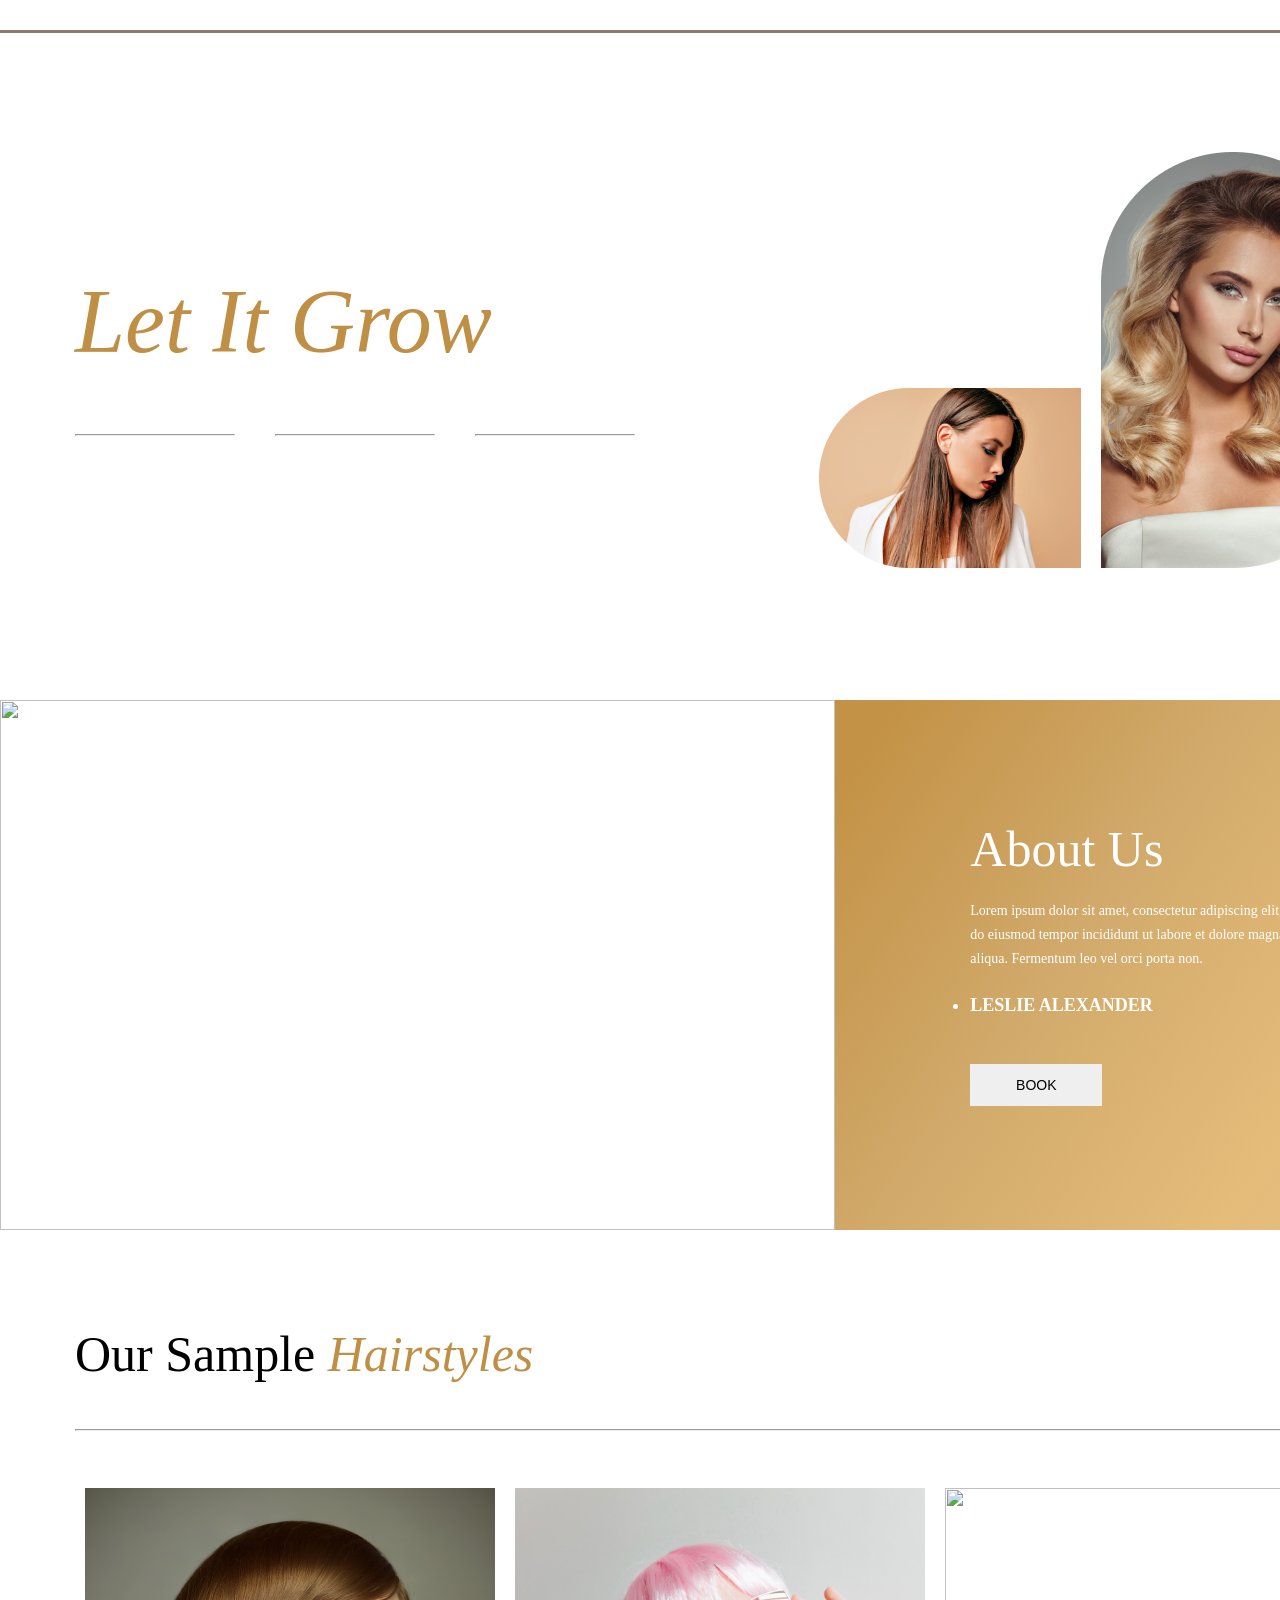
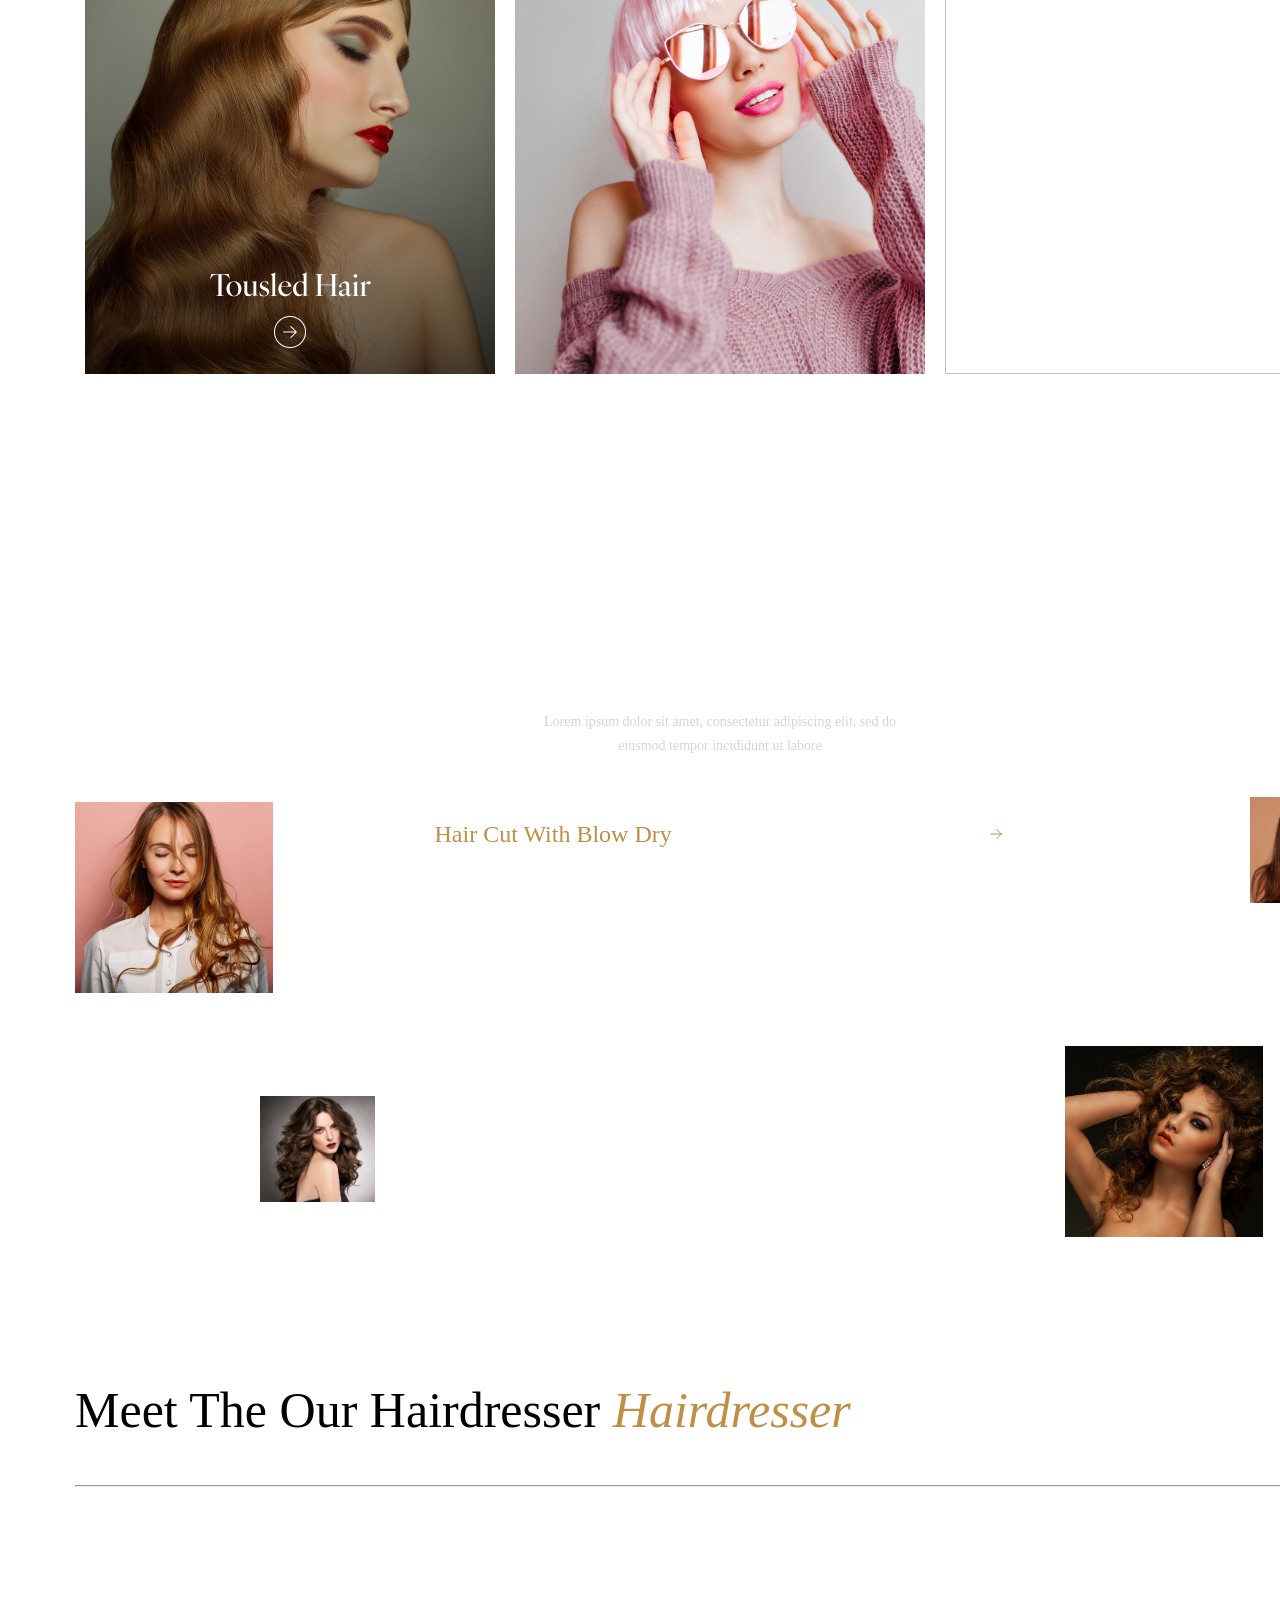
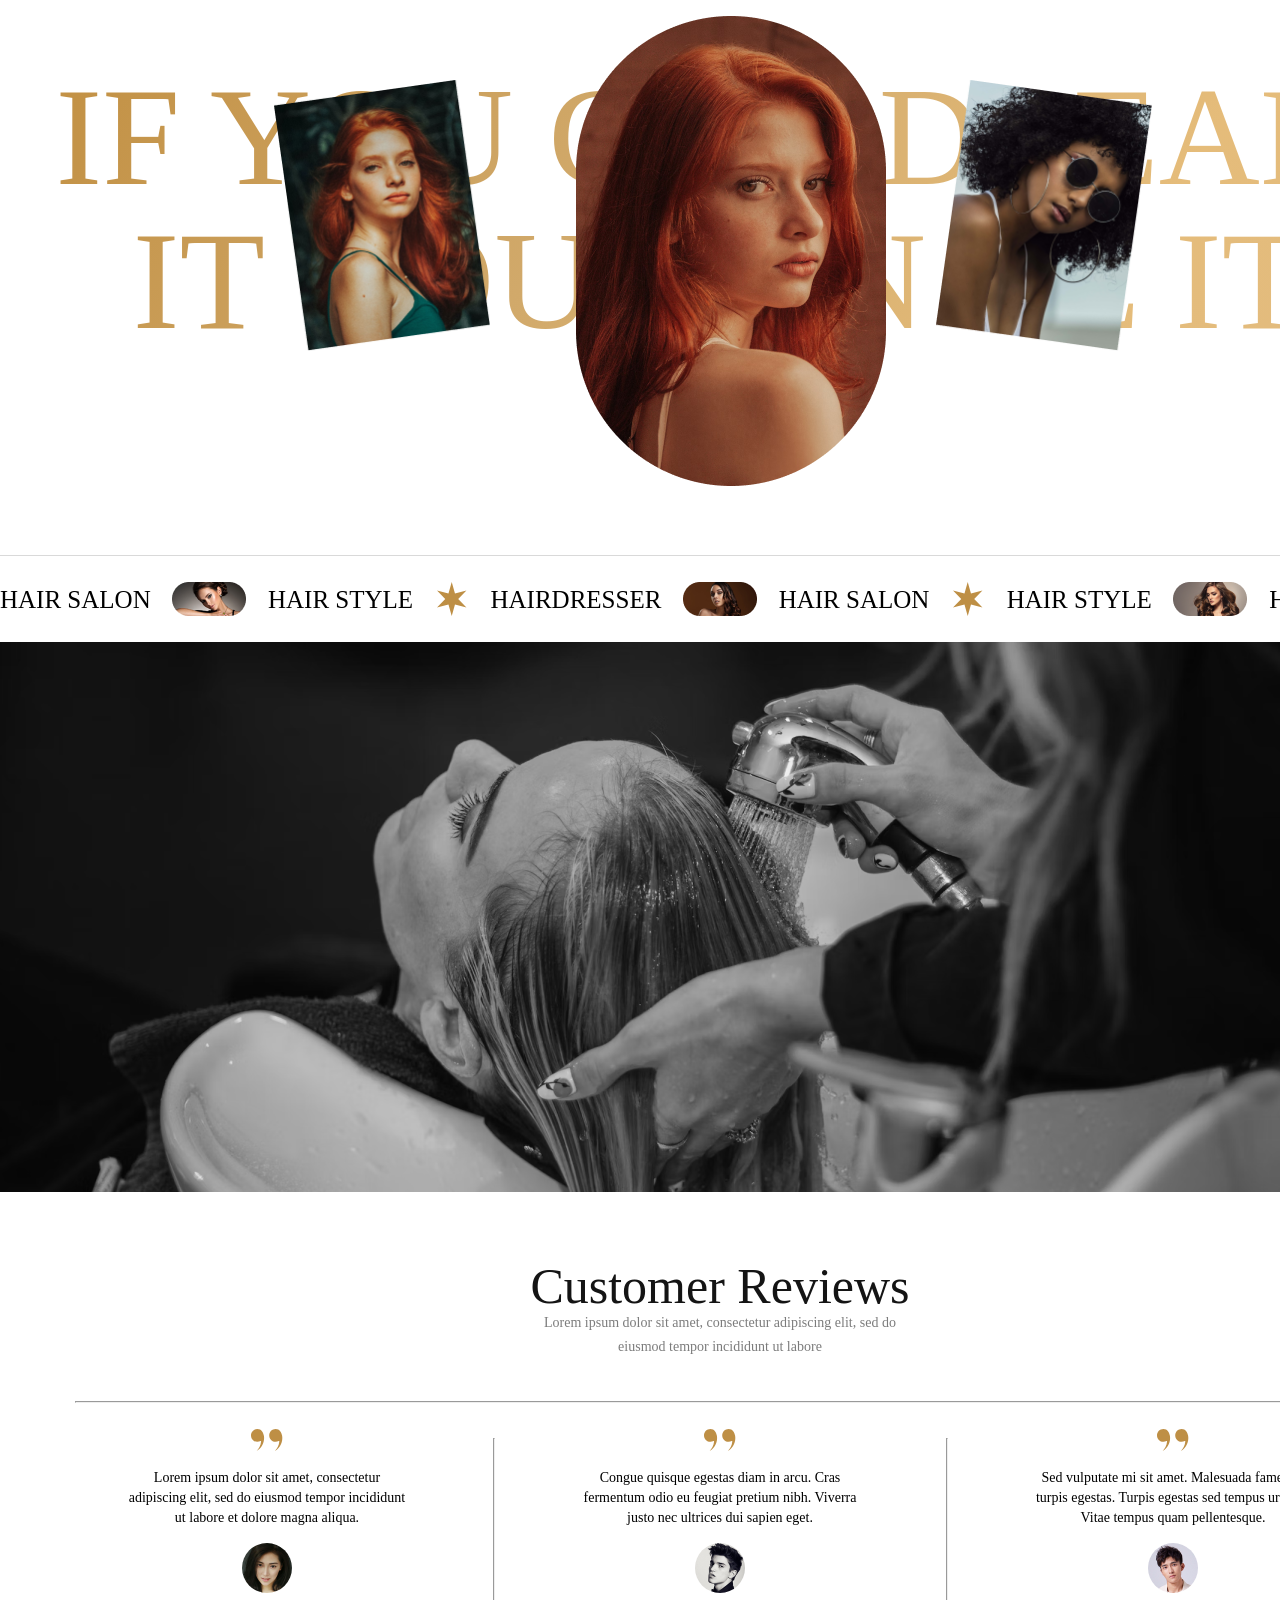
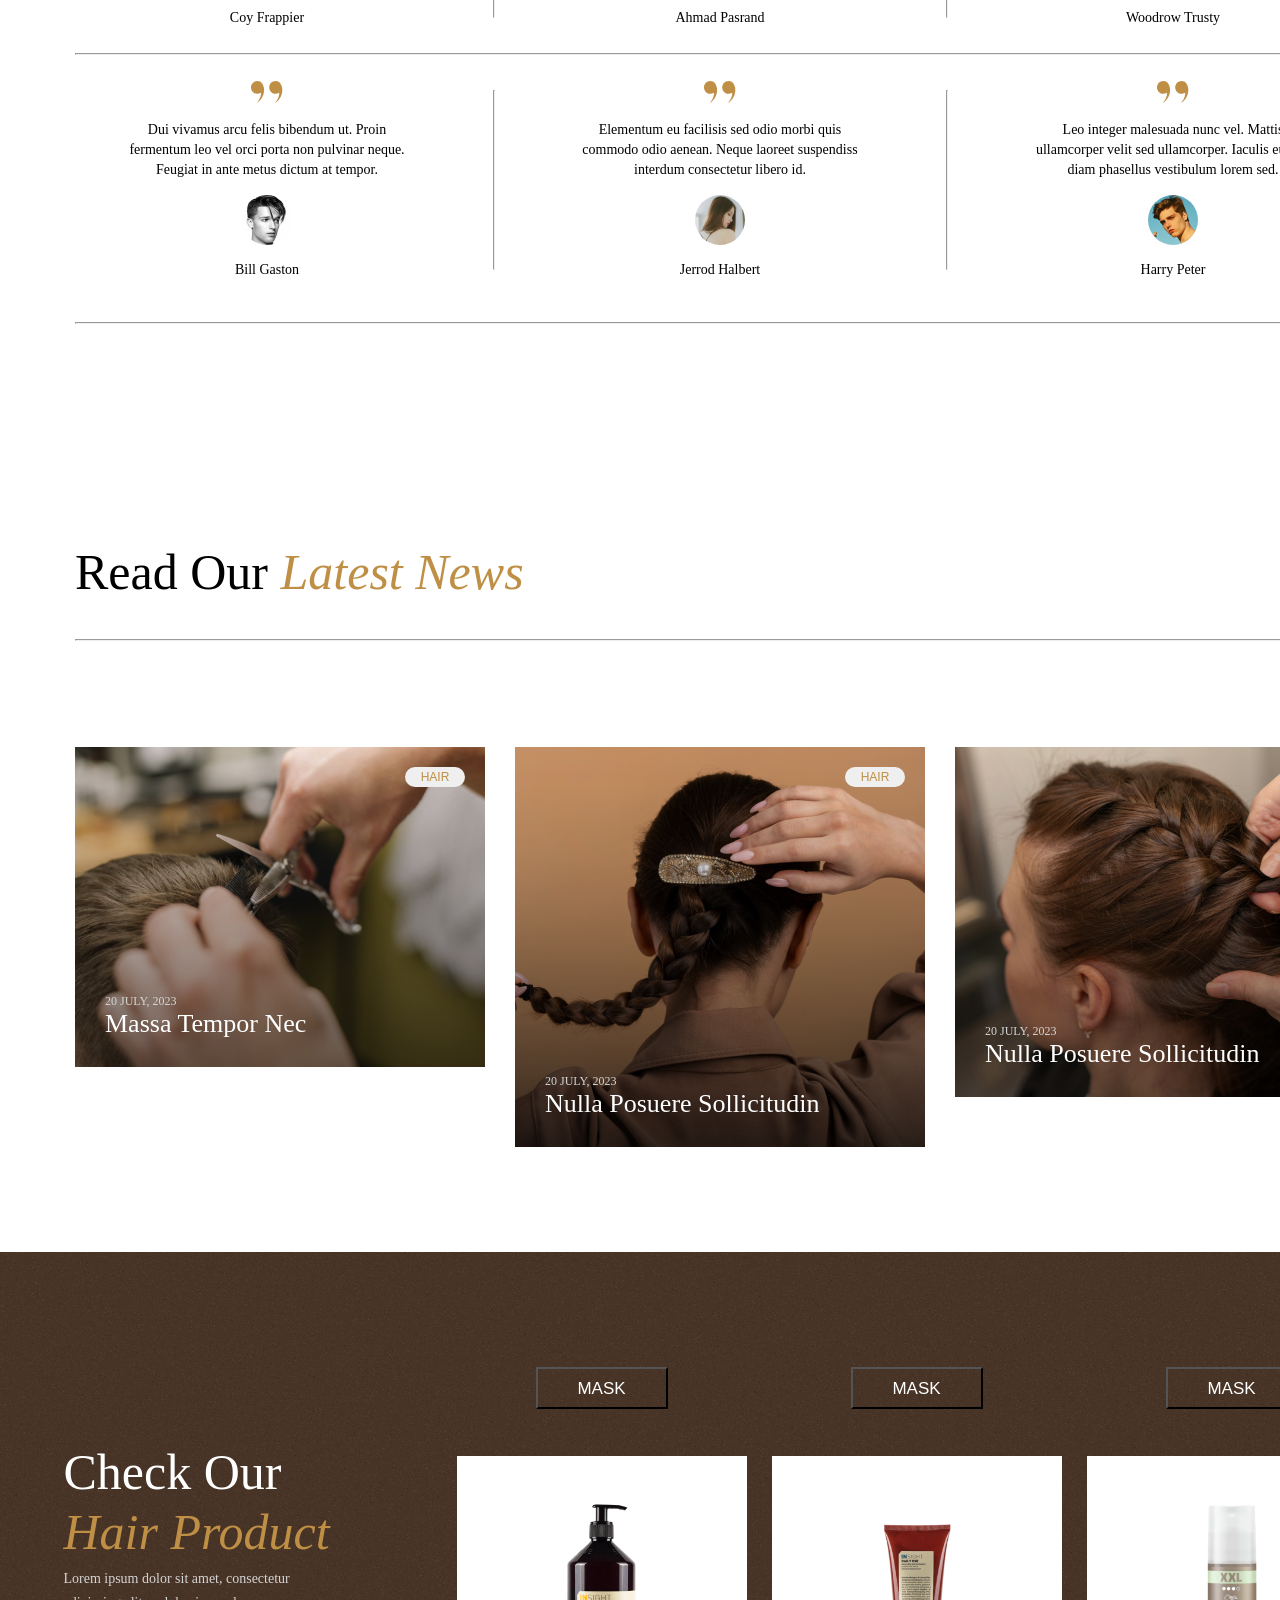
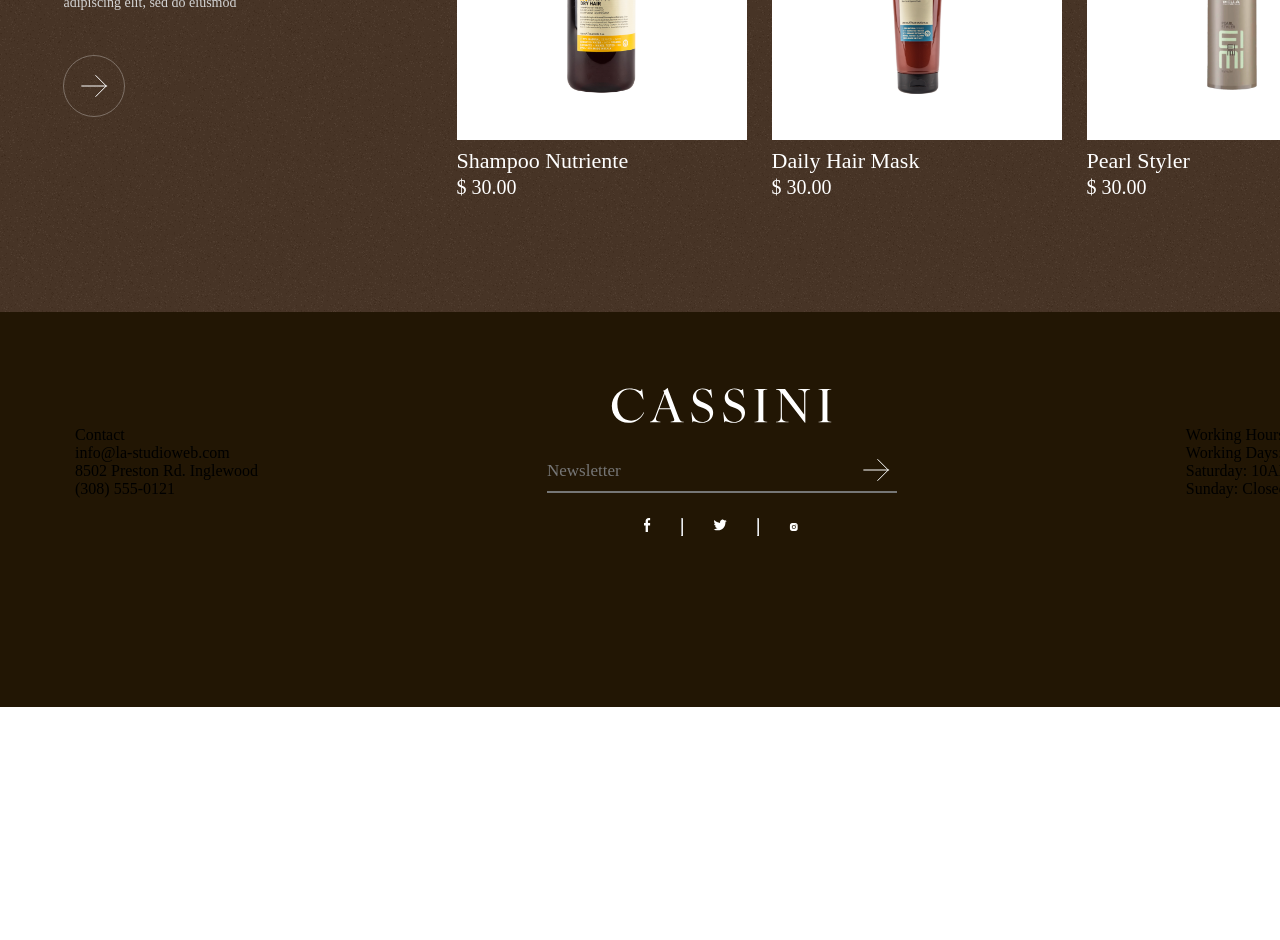
==== index.html @ d60ee18b "i add two block" ====
<!DOCTYPE html>
<html lang="en">
  <head>
    <meta charset="UTF-8" />
    <meta name="viewport" content="width=device-width, initial-scale=1.0" />
    <title>Document</title>
    <link rel="stylesheet" href="./index.css" />
  </head>
  <body>
    <div class="container">
      <nav>
        <div class="nav-1">
          <div class="nav-contact">
            <img src="./svg/fb.svg" alt="" />
            <img src="./svg/twiter.svg" alt="" />
            <img src="./svg/insta.svg" alt="" />
          </div>
          <div class="nav-gmail">
            <span>Info@la-studioweb.com</span>
            <span>8502 Preston Rd. Inglewood</span>
          </div>
        </div>
        <hr class="heder-hr" />
        <div class="nav-2">
          <div class="nav-2-text">
            <img src="./svg/cassini.svg" alt="" />
          </div>
          <div class="nav-a-teg-container">
            <div class="nav-a-teg">
              <a href="">Home</a>
              <a href="">pages</a>
              <a href="">service</a>
              <a href="">blog</a>
              <a href="">shop</a>
            </div>
            <div class="nav-svg">
              <img class="line" src="./svg/Rectangle 6.svg" alt="" />
              <img class="search" src="./svg/search.svg" alt="" />
              <img class="bag" src="./svg/bag.svg" alt="" />
              <img class="burger" src="./svg/burger.svg" alt="" />
            </div>
          </div>
        </div>
      </nav>
      <div class="main-container">
        <div class="main-container-content">
          <div class="main-container-text">
            <div class="main-text">
              <h1>The People Groomers</h1>
              <i>Let it grow</i>
            </div>
            <div class="main-text-hr">
              <div class="main-content">
                <span>People</span>
                <hr />
              </div>
              <div class="main-content">
                <span>Date</span>
                <hr />
              </div>
              <div class="main-content">
                <span>Hour</span>
                <hr />
              </div>
            </div>
            <div class="main-button">
              <button>book</button>
            </div>
          </div>
          <div class="main-container-img">
            <div class="main-img">
              <img src="./img/01.png" alt="" />
            </div>
            <div class="main-img-1">
              <img src="./img/02.png" alt="" />
            </div>
          </div>
        </div>
      </div>
      <main>
        <div class="main-1-container">
          <div class="main-1-img">
            <img src="./img/hair-salon.jpg" alt="" />
          </div>
          <div class="main-1-text-container">
            <div class="main-1-text">
            <div class="main-1-onlytext">
            <h2>about us</h2>
            <p>
              Lorem ipsum dolor sit amet, consectetur adipiscing elit, sed <br>
               do eiusmod tempor incididunt ut labore et dolore magna <br> 
               aliqua. Fermentum leo vel orci porta non.
            </p>
            <ul>
                <li>Leslie Alexander</li>
            </ul>
            </div>
            <div class="main-1-button">
                <button>book</button>
            </div>
            </div>
          </div>
        </div>
        <div class="main-2-container">
               <div class="heder-main2">
                <div class="main-2-text">
                 <h2>our sample <i>hairstyles</i></h2>
                </div>
                 <div class="border">
                    <img src="./svg/strelka.svg" alt="">
                 </div>
               </div>
               <div class="hr-main2">
               <hr>
               </div>
               <div class="img-main2-container">
                   <div class="img-main2-div">
                     <img src="./img/03.png" alt="">
                   </div>
                   <div class="img-main2-div">
                     <img src="./img/04.png" alt="">
                   </div>
                   <div class="img-main2-div">
                     <img src="./img/05.jpg" alt="">
                   </div>
               </div>
        </div>
        <div class="main-3-container">
               <div class="main-3-text">
                  <h2>haircut prices</h2>
                  <p>Lorem ipsum dolor sit amet, consectetur adipiscing elit, sed do <br>
                     eiusmod tempor incididunt ut labore</p>
               </div>
               <div class="main-3-content">
                    <div class="main-3-img">
                      <div class="img3-div-1">
                       <img src="./img/08.png" alt="">
                      </div>
                      <div class="img-3">
                        <div class="img3-div-2">
                          <img src="./img/09.jpg" alt="">
                        </div>
                        </div>
                      </div>
                    <div class="main-3-cardtext">
                           <div class="main-3-text-img">
                                <h2>hair cut with blow dry</h2>
                                <img src="./svg/Frame (1).svg" alt="">
                           </div>
                              <div class="main-3-text-svg">
                                <h2>Blow dry & curl</h2>
                                <span>$35</span>
                           </div>
                            <div class="main-3-text-svg">
                                <h2>Blow dry & curl</h2>
                                <span>$35</span>
                           </div>
                            <div class="main-3-text-svg">
                                <h2>Blow dry & curl</h2>
                                <span>$35</span>
                           </div>
                            <div class="main-3-text-svg">
                                <h2>Blow dry & curl</h2>
                                <span>$35</span>
                           </div>
                           
                    </div>
                      <div class="main-3-img main-3-img-content">
                        <div class="img-3">
                      <div class="img3-div-2">
                       <img src="./img/10.png" alt="">
                      </div>
                      </div>
                        <div class="img3-div-1 ">
                          <img src="./img/11.png" alt="">
                        </div>
                      </div>
               </div>
        </div>
         <div class="main-4-container">
          <div class="main-4-heder">
             <div class="heder-main2 heder-text-main4">
                <div class="main-2-text">
                 <h2>meet the our hairdresser <i>hairdresser</i></h2>
                </div>
                 <div class="border">
                    <img src="./svg/strelka.svg" alt="">
                 </div>
               </div>
               <div class="hr-main2">
               <hr>
               </div>
              </div>
               <div class="main-4-content">
                    <h2>If you can dream it you can be it</h2>
                    <div class="main-4-img">
                      <div class="main-4-img-1">
                         <img src="./img/12.png" alt="">
                      </div>
                      <div class="main-4-img-2">
                         <img src="./img/13.png" alt="">
                      </div>
                      <div class="main-4-img-3">
                          <img src="./img/14.png" alt="">
                      </div>
                    </div>
               </div>
         </div>
         <div class="main-5-container">
            <div class="main-5-content">
                <span>hair salon</span>
                 <img class="main-5-girl" src="./img/15.png" alt="">
                 <span>hair style</span>
                 <img class="main-5-star" src="./svg/Star 2.svg" alt="">
                 <span>hairdresser</span>
                 <img class="main-5-girl" src="./img/16.png" alt="">
                 <span>hair salon</span>
                 <img class="main-5-star" src="./svg/Star 2.svg" alt="">
                 <span>hair style</span>
                 <img class="main-5-girl" src="./img/17.png" alt="">
                 <span>hairdresser</span>
            </div>
            <div class="main-5-img">
              <img src="./img/video.png" alt="">
            </div>
         </div>
         <div class="main-6-container">
             <div class="main-6-content">
              <div class="main-6-text">
                      <h2>customer reviews</h2>
                      <p>Lorem ipsum dolor sit amet, consectetur adipiscing elit, sed do <br>
                         eiusmod tempor incididunt ut labore</p>
                    </div>
                    <div class="main-6-card">
                       <hr class="card-hr">
                      <div class="card-1">
                        <div class="card">
                           <img class="kavichki" src="./svg/kavichki.svg" alt="">
                           <p>Lorem ipsum dolor sit amet, consectetur <br>
                             adipiscing elit, sed do eiusmod tempor incididunt <br>
                              ut labore et dolore magna aliqua.</p>
                              <img class="avatar" src="./img/18.png" alt="">
                              <h2>Coy Frappier</h2>
                        </div>
                        <div class="hr-6">
                         <hr>
                        </div>
                            <div class="card">
                           <img class="kavichki" src="./svg/kavichki.svg" alt="">
                           <p>Congue quisque egestas diam in arcu. Cras <br>
                             fermentum odio eu feugiat pretium nibh. Viverra <br>
                              justo nec ultrices dui sapien eget.</p>
                              <img class="avatar" src="./img/19.png" alt="">
                              <h2>Ahmad Pasrand</h2>
                        </div>
                        <div class="hr-6">
                        <hr>
                      </div>
                       <div class="card">
                           <img class="kavichki" src="./svg/kavichki.svg" alt="">
                           <p>Sed vulputate mi sit amet. Malesuada fames ac <br>
                             turpis egestas. Turpis egestas sed tempus urna et. <br>
                              Vitae tempus quam pellentesque.</p>
                              <img class="avatar" src="./img/20.png" alt="">
                              <h2>Woodrow Trusty</h2>
                        </div>
                      </div>
                      <hr class="card-hr">
                      <div class="card-2">
                       <div class="card">
                           <img class="kavichki" src="./svg/kavichki.svg" alt="">
                           <p>Dui vivamus arcu felis bibendum ut. Proin <br>
                             fermentum leo vel orci porta non pulvinar neque. <br>
                              Feugiat in ante metus dictum at tempor.</p>
                              <img class="avatar" src="./img/21.png" alt="">
                              <h2>Bill Gaston</h2>
                        </div>
                        <div class="hr-6">
                        <hr>
                      </div>
                       <div class="card">
                           <img class="kavichki" src="./svg/kavichki.svg" alt="">
                           <p>Elementum eu facilisis sed odio morbi quis <br>
                             commodo odio aenean. Neque laoreet suspendiss <br>
                              interdum consectetur libero id.</p>
                              <img class="avatar" src="./img/22.png" alt="">
                              <h2>Jerrod Halbert</h2>
                        </div>
                        <div class="hr-6">
                        <hr>
                      </div>
                       <div class="card">
                           <img class="kavichki" src="./svg/kavichki.svg" alt="">
                           <p>Leo integer malesuada nunc vel. Mattis <br>
                             ullamcorper velit sed ullamcorper. Iaculis eu non <br>
                              diam phasellus vestibulum lorem sed.</p>
                              <img class="avatar" src="./img/23.png" alt="">
                              <h2>Harry Peter</h2>
                        </div>
                      </div>
                    </div>
                      <hr class="card-hr">
             </div>
         </div>
         <div class="main-7-container">
             <div class="heder-main2 heder-text-main4">
                <div class="main-2-text">
                 <h2>Read Our <i>Latest News</i></h2>
                </div>
                 <div class="border">
                    <img src="./svg/strelka.svg" alt="">
                 </div>
               </div>
               <div class="hr-main2">
               <hr>
               </div>
               <div class="main-7-content">
               <div class="img-7-container">
                  <div class="main-7-img-1">
                     <img class="img-7-absolute" src="./img/Mask group.png" alt="">
                     <span class="span-7-absolute">20 July, 2023</span>
                     <h2 class="h2-7-absolute">Massa tempor nec</h2>
                     <button class="btn-7-absolute">hair</button>
                  </div>
                  <div class="main-7-img-2">
                      <img class="img-7-absolute" src="./img/Mask group 2.png" alt="">
                     <span class="span-7-absolute">20 July, 2023</span>
                     <h2 class="h2-7-absolute">nulla posuere sollicitudin</h2>
                     <button class="btn-7-absolute">hair</button>
                  </div>
                  <div class="main-7-img-3">
                      <img class="img-7-absolute" src="./img/Mask group 3.png" alt="">
                     <span class="span-7-absolute">20 July, 2023</span>
                     <h2 class="h2-7-absolute">nulla posuere sollicitudin</h2>
                     <button class="btn-7-absolute">hair</button>
                  </div>
               </div>
               </div>
         </div>
           <div class="main-8-container">
            <div class="text-container">
                 <div class="main-text-8">
                  <h2>check our</h2>
                  <i>hair product</i>
                  <p>Lorem ipsum dolor sit amet, consectetur <br>
                     adipiscing elit, sed do eiusmod</p>
                 </div>
                 <div class="main-8-svg">
                        <img src="./svg/whitw-strelochka.svg" alt="">
                     </div>
                  </div>
                 <div class="main-card-8">
                        <div class="card-8">
                          <div class="main-8-button">
                              <button>Mask</button>
                            </div>
                              <div class="img-container-8">
                                   <div class="img-main-content-1">
                                       <img src="./img/banchka-1.png" alt="">
                                   </div>
                              </div>
                              <div class="card-text-8">
                                <h2>shampoo nutriente</h2>
                                <span>$ 30.00</span>
                              </div>
                        </div>
                          <div class="card-8">
                            <div class="main-8-button">
                              <button>Mask</button>
                            </div>
                              <div class="img-container-8">
                                   <div class="img-main-content-2">
                                       <img src="./img/banchka-2.png" alt="">
                                   </div>
                              </div>
                              <div class="card-text-8">
                                <h2>Daily Hair Mask</h2>
                                <span>$ 30.00</span>
                              </div>
                        </div>
                          <div class="card-8">
                            <div class="main-8-button">
                              <button>Mask</button>
                            </div>
                              <div class="img-container-8">
                                   <div class="img-main-content-3">
                                       <img src="./img/banchka-3.png" alt="">
                                   </div>
                              </div>
                              <div class="card-text-8">
                                <h2>pearl styler</h2>
                                <span>$ 30.00</span>
                              </div>
                        </div>
                 </div>
           </div>
      </main>
      <footer>
          <div class="footer-content">
                <div class="footer-content-1">
                   <span>Contact</span>
                   <span>info@la-studioweb.com</span>
                   <span>8502 Preston Rd. Inglewood</span>
                   <span>(308) 555-0121</span>
                </div>
                <div class="footer-content-2">

                  <div class="footer-cassini">
                    <img src="./svg/cassini.svg" alt="">
                  </div>

                  <div class="newsletter-conteiner">
                    <span>newsletter</span>
                    <img src="./svg/whitw-strelochka.svg" alt="">
                  </div>

                  <div class="footer-icno">
                      <div class="footer-fb">
                        <img src="./svg/fb.svg" alt="">
                      </div>
                         <hr>
                      <div class="footer-twiter">
                         <img src="./svg/twiter.svg" alt="">
                      </div>
                         <hr>
                      <div class="footer-insta">
                        <img src="./svg/insta.svg" alt="">
                      </div>
                  </div>
                  
                </div>
                <div class="footer-content-3">
                   <span>Working Hours</span>
                   <span>Working Days: 9AM - 9PM</span>
                   <span>Saturday: 10AM - 8PM</span>
                   <span>Sunday: Closed</span>
                </div>
          </div>
      </footer>
    </div>
  </body>
</html>
---- index.css ----
* {
  margin: 0;
  padding: 0;
  box-sizing: border-box;
}

.container {
  width: 1440px;
  height: 7340px;
  margin: 0 auto;
  display: flex;
  flex-direction: column;
  align-items: center;
}

nav {
  position: fixed;
  width: 1440px;
  height: 130px;
}

.nav-1 {
  width: 1290px;
  height: 30px;
  display: flex;
  justify-content: space-between;
  align-items: center;
  margin: 0 auto;
}

.nav-contact {
  width: 15px;
  height: 15px;
  display: flex;
  gap: 20px;
}

.nav-contact img {
  width: 100%;
  height: 100%;
}

.heder-hr {
  width: 1440px;
  height: 3px;
  background-color: #8a7c70;
  border: none;
}

.nav-gmail {
  display: flex;
  gap: 15px;
}

.nav-gmail span {
  font-weight: 400;
  font-size: 10px;
  leading-trim: NONE;
  line-height: 100%;
  letter-spacing: 0px;
  text-align: center;
  text-transform: capitalize;
  color: #ffffff;
}

.nav-2 {
  width: 1290px;
  height: 100px;
  margin: 0 auto;
  display: flex;
  justify-content: space-between;
  align-items: center;
}

.nav-svg {
  display: flex;
  align-items: center;
  gap: 20px;
}

.line {
  width: 1px;
  height: 58px;
}

.search,
.bag {
  width: 22px;
  height: 22px;
}

.burger {
  width: 44px;
  height: 12px;
}

.nav-a-teg {
  display: flex;
  gap: 40px;
}

.nav-a-teg-container {
  width: 500px;
  display: flex;
  align-items: center;
  gap: 20px;
}

.nav-2-text {
  width: 152px;
  height: 24px;
}

.nav-2-text img {
  width: 100%;
  height: 100%;
}

.nav-a-teg a {
  font-weight: 400;
  font-size: 14px;
  line-height: 100%;
  letter-spacing: 0px;
  text-align: center;
  text-transform: capitalize;
  text-decoration: none;
  color: white;
}

.main-text-hr {
  display: flex;
  width: 560px;
  justify-content: space-between;
}

.main-container {
  width: 1440px;
  height: 700px;
  background-image: url(/img/fon.png);
  background-size: cover;
  background-position: center;
  background-repeat: no-repeat;
  display: flex;
  justify-content: center;
  align-items: center;
}

.main-container-content {
  width: 1290px;
  margin-top: 20px;
  display: flex;
  align-items: center;
  justify-content: space-between;
}

h1 {
  font-weight: 500;
  font-style: Medium;
  font-size: 60px;
  leading-trim: NONE;
  line-height: 100%;
  letter-spacing: 0px;
  text-transform: capitalize;
  color: white;
}

.main-text i {
  font-weight: 500;
  font-style: Medium Italic;
  font-size: 90px;
  leading-trim: NONE;
  line-height: 100%;
  letter-spacing: 0px;
  text-transform: capitalize;
  color: #be8f45;
}

.main-content {
  display: flex;
  flex-direction: column;
  gap: 15px;
}

.main-content span {
  font-weight: 400;
  font-size: 12px;
  leading-trim: NONE;
  line-height: 100%;
  letter-spacing: 0px;
  text-transform: capitalize;
  color: white;
}

.main-content hr {
  width: 160px;
  height: 1px;
}

.main-container-text {
  width: 560px;
  height: 322px;
  display: flex;
  flex-direction: column;
  justify-content: center;
  gap: 40px;
}

.main-text {
  display: flex;
  flex-direction: column;
  gap: 15px;
}

.main-container-img {
  width: 546px;
  height: 416px;
}

.main-button button {
  border: none;
  width: 132px;
  height: 42px;
  font-weight: 400;
  font-size: 14px;
  leading-trim: NONE;
  line-height: 100%;
  letter-spacing: 0px;
  text-align: center;
  text-transform: uppercase;
  border: 1px solid white;
  background-color: transparent;
  color: white;
}

.main-container-img {
  width: 546px;
  height: 416px;
  display: flex;
  align-items: flex-end;
  gap: 20px;
}

.main-img {
  width: 262px;
  height: 180px;
}

.main-img img,
.main-img-1 img {
  width: 100%;
  height: 100%;
  object-fit: cover;
}

.main-img-1 {
  width: 264px;
  height: 416px;
}

.main-img img {
  width: 100%;
  height: 100%;
}

.main-1-container {
  width: 1440px;
  height: 530px;
  display: flex;
}

.main-1-img {
  width: 835px;
  height: 530px;
}

.main-1-text-container {
  display: flex;
  flex-direction: column;
  justify-content: center;
  align-items: center;
  width: 605px;
  height: 530px;
  background: linear-gradient(
    124.267deg,
    #c39246 6%,
    #d1a96a 41%,
    #e5bc7a 77%,
    #e1bb80 100%
  );
}

.main-1-img img {
  width: 100%;
  height: 100%;
  object-fit: cover;
}

.main-1-onlytext {
  display: flex;
  flex-direction: column;
  gap: 25px;
  color: white;
}

.main-1-onlytext h2 {
  font-weight: 500;
  font-style: Medium;
  font-size: 50px;
  leading-trim: NONE;
  line-height: 100%;
  letter-spacing: 0px;
  text-transform: capitalize;
}

.main-1-text {
  display: flex;
  flex-direction: column;
  gap: 50px;
}

.main-1-onlytext p {
  font-weight: 400;
  font-size: 14px;
  leading-trim: NONE;
  line-height: 24px;
  letter-spacing: 0px;
}

li {
  font-weight: 700;
  font-style: Bold;
  font-size: 18px;
  leading-trim: NONE;
  line-height: 100%;
  letter-spacing: 0px;
  text-transform: uppercase;
}

.main-1-onlytext {
  color: white;
}

.main-1-button button {
  width: 132px;
  height: 42px;
  font-weight: 400;
  font-size: 14px;
  border: none;
  leading-trim: NONE;
  line-height: 100%;
  letter-spacing: 0px;
  text-align: center;
  text-transform: uppercase;
}

.heder-main2 {
  width: 1290px;
  height: 100px;
  margin: 0 auto;
  display: flex;
  justify-content: space-between;
}

.main-2-text h2 {
  font-weight: 500;
  font-style: Medium;
  font-size: 50px;
  leading-trim: NONE;
  line-height: 100%;
  letter-spacing: 0px;
  text-transform: capitalize;
}

.main-2-text i {
  color: #be8f45;
}

.main-2-container {
  width: 1440px;
  height: 900px;
  flex-direction: column;
  display: flex;
  justify-content: center;
}

.img-main2-container {
  width: 1440px;
  height: 600px;
  display: flex;
  align-items: center;
  justify-content: center;
  gap: 20px;
}

.img-main2-div {
  width: 410px;
  height: 486px;
}

.hr-main2 hr {
  width: 1290px;
}

.hr-main2 {
  margin: 0 auto;
}

.img-main2-div img {
  width: 100%;
  height: 100%;
  object-fit: cover;
}

.main-3-container {
  width: 1440px;
  height: 800px;
  background-image: url(/img/fon.png);
  background-size: cover;
  background-position: center;
  background-repeat: no-repeat;
  display: flex;
  flex-direction: column;
  justify-content: center;
  align-items: center;
}

.main-3-content {
  width: 1290px;
  height: 447px;
  display: flex;
  justify-content: space-between;
  align-items: center;
}

.main-3-text {
  text-align: center;
  margin-bottom: 20px;
  display: flex;
  flex-direction: column;
  gap: 25px;
}

.main-3-text h2 {
  font-weight: 500;
  font-style: Medium;
  font-size: 50px;
  leading-trim: NONE;
  line-height: 100%;
  letter-spacing: 0px;
  text-transform: capitalize;
  color: #ffffff;
}

.main-3-text p {
  font-weight: 400;
  font-size: 14px;
  leading-trim: NONE;
  line-height: 24px;
  letter-spacing: 0px;
  text-align: center;
  color: #d4d4d4;
}

.main-3-text-img h2 {
  font-weight: 500;
  font-style: Medium;
  font-size: 24px;
  leading-trim: NONE;
  line-height: 100%;
  letter-spacing: 0px;
  text-transform: capitalize;
  color: #be8f45;
}

.main-3-text-svg h2 {
  font-weight: 500;
  font-style: Medium;
  font-size: 24px;
  leading-trim: NONE;
  line-height: 100%;
  letter-spacing: 0px;
  text-transform: capitalize;
  color: white;
}

.main-3-text-svg {
  font-weight: 400;
  font-size: 24px;
  leading-trim: NONE;
  line-height: 100%;
  letter-spacing: 0px;
  text-align: right;
  text-transform: capitalize;
  color: white;
}

.img3-div-1 {
  width: 198px;
  height: 191px;
}

.img3-div-1 img {
  width: 100%;
  height: 100%;
  object-fit: cover;
}

.img3-div-2 {
  width: 115px;
  height: 106px;
}

.img3-div-2 img {
  width: 100%;
  height: 100%;
  object-fit: cover;
}

.main-3-img {
  width: 300px;
  height: 450px;
}

.main-3-cardtext {
  width: 571px;
  height: 370px;
  display: flex;
  flex-direction: column;
  justify-content: space-between;
}

.main-3-text-svg,
.main-3-text-img {
  display: flex;
  justify-content: space-between;
  align-items: center;
  border-bottom: 1px dashed white;
  width: 570px;
  height: 46px;
  padding-bottom: 10px;
}

.main-3-img {
  display: flex;
  flex-direction: column;
  justify-content: space-between;
  height: 400px;
}

.img-3 {
  display: flex;
  justify-content: flex-end;
}

.main-3-img-content {
  padding-top: 30px;
  height: 470px;
}

.main-4-container {
  width: 1440px;
  height: 800px;
  display: flex;
  justify-content: center;
  flex-direction: column;
}

.main-4-content {
  width: 1440px;
  height: 850px;
  display: flex;
  justify-content: center;
  align-items: center;
}

.main-4-content h2 {
  font-weight: 400;
  font-size: 140px;
  leading-trim: NONE;
  line-height: 144px;
  letter-spacing: 0px;
  text-align: center;
  text-transform: uppercase;
  background: linear-gradient(
    124.267deg,
    #c39246 6%,
    #d1a96a 41%,
    #e5bc7a 77%,
    #e1bb80 100%
  );
  -webkit-background-clip: text;
  -webkit-text-fill-color: transparent;
}

.main-4-heder {
  display: flex;
  flex-direction: column;
  align-items: center;
}

.heder-text-main4 {
  margin-top: 55px;
}

.main-4-content {
  position: relative;
}

.main-4-img-1 {
  width: 216px;
  height: 271px;
  position: absolute;
  left: 19%;
  top: 30%;
}

.main-4-img-1 img {
  width: 100%;
  height: 100%;
  object-fit: cover;
}

.main-4-img-2 {
  width: 310px;
  height: 470px;
  position: absolute;
  left: 40%;
  top: 20%;
}

.main-4-img-2 img {
  width: 100%;
  height: 100%;
  object-fit: cover;
}

.main-4-img-3 {
  width: 216px;
  height: 271px;
  position: absolute;
  right: 20%;
  top: 30%;
}

.main-4-img-3 img {
  width: 100%;
  height: 100%;
  object-fit: cover;
}

.main-5-container {
  width: 1440px;
  height: 637px;
  display: flex;
  justify-content: center;
  flex-direction: column;
  margin-top: 25px;
}

.main-5-content {
  width: 1440px;
  height: 87px;
  display: flex;
  justify-content: space-between;
  align-items: center;
  border-top: 1px solid #D9D9D9;
}

.main-5-content span {
  font-weight: 400;
  font-size: 25px;
  leading-trim: NONE;
  line-height: 100%;
  letter-spacing: 0px;
  text-align: center;
  text-transform: uppercase;
}

.main-5-girl {
  width: 74px;
  height: 34px;
}

.main-5-star {
  width: 34px;
  height: 34px;
}

.main-5-img{
width: 1440px;
height: 550px;
}

.main-5-img img{
  width: 100%;
  height: 100%;
}

.main-6-container{
 width: 1440px;
height: 900px;
}

.main-6-content{
  width: 1290px;
height: 800px;
display: flex;
justify-content: center;
align-items: center;
flex-direction: column;
margin: 0 auto;
gap: 60px;
}

.main-6-card{
  width: 1290px;
height: 443px;
display: flex;
justify-content: center;
align-items: center;
flex-direction: column;

gap: 25px;
}

.card-1, .card-2{
  display: flex;
  justify-content: space-between;
  align-items: center;
  width: 1200px;
}


.card-hr{
  width: 100%;
  height: 1px;
  background-color: #D9D9D9;
}

.main-6-text {
  text-align: center;
}

.main-6-text h2{
font-weight: 500;
font-style: Medium;
font-size: 50px;
leading-trim: NONE;
line-height: 100%;
letter-spacing: 0px;
text-align: center;
text-transform: capitalize;
color: #141414;
}

.main-6-text p{
font-weight: 400;
font-size: 14px;
leading-trim: NONE;
line-height: 24px;
letter-spacing: 0px;
text-align: center;
 color: #7C7C7C;
}


.kavichki{
  width: 32px;
height: 32px;
}

.card p{
font-weight: 400;
font-size: 14px;
leading-trim: NONE;
line-height: 20px;
letter-spacing: 0px;
text-align: center;
color: black;
}

.avatar{
  border-radius: 200px;
  width: 50px;
  height: 50px;
}

.card h2 {
font-weight: 400;
font-size: 14px;
leading-trim: NONE;
line-height: 20px;
letter-spacing: 0px;
text-align: center;
}

.card{
  width: 294px;
height: 200px;
display: flex;
 justify-content: center;
 align-items: center;
flex-direction: column;
gap: 15px;
}

.hr-6 hr{
  width: 1px;
height: 180px;
color: #D9D9D9;
}

.main-7-container{
  width: 1440px;
  height: 760px;
  margin: 0 auto;
  display: flex;
  flex-direction: column;
  align-items: center;
}

.main-7-content{
  width: 1290px;
height: 661px;
display: flex;
align-items: center;
justify-content: center;
flex-direction: column;
}

.img-7-container {
  display: flex;
  width: 100%;
  justify-content: space-between;
}

.main-7-img-1 {
   width: 410px;
height: 320px;
position: relative;
}


.main-7-img-2{
  width: 410px;
height: 400px;
position: relative;
}


.main-7-img-3{
  width: 410px;
height: 350px;
position: relative;
}

.span-7-absolute{
font-weight: 400;
font-size: 12px;
leading-trim: NONE;
line-height: 100%;
letter-spacing: 0px;
text-transform: uppercase;
color: #D4D4D4;
position: absolute;
bottom: 60px;
left: 30px;
}

.h2-7-absolute{
font-weight: 500;
font-style: Medium;
font-size: 26px;
leading-trim: NONE;
line-height: 100%;
letter-spacing: 0px;
text-transform: capitalize;
color: white;
position: absolute;
bottom: 30px;
left: 30px;
}

.btn-7-absolute{
  width: 60px;
height: 20px;
border: none;
border-radius: 10px;
font-weight: 400;
font-size: 12px;
leading-trim: NONE;
line-height: 100%;
letter-spacing: 0px;
text-transform: uppercase;
color: #BE8F45;
position: absolute;
top: 20px;
right: 20px;
}

.main-8-container{
  width: 1440px;
height: 660px;
display: flex;
justify-content: space-around;
align-items: center;
background-image: url(./img/bg.png);
}

.main-text-8{
  display: flex;
  flex-direction: column;
  gap: 10px;
}

.main-text-8 h2{
font-weight: 500;
font-style: Medium;
font-size: 50px;
leading-trim: NONE;
line-height: 100%;
letter-spacing: 0px;
text-transform: capitalize;
color: white;
}

.main-text-8 i{
font-weight: 500;
font-style: Medium Italic;
font-size: 50px;
leading-trim: NONE;
line-height: 100%;
letter-spacing: 0px;
text-transform: capitalize;
color: #BE8F45;
}

.main-text-8 p {
font-weight: 400;
font-size: 14px;
leading-trim: NONE;
line-height: 24px;
letter-spacing: 0px;
color: #D4D4D4;
}


.text-container{
   display: flex;
   flex-direction: column;
   gap: 40px;
}


.main-8-svg img{
height: 42px;
width: 42px;
}

.main-8-svg {
  border: 1px solid #7E7167;
  border-radius: 70px  ;
  width: 62px;
height: 62px;
display: flex;
justify-content: center;
align-items: center;
}

.main-card-8{
  width: 920px;
height: 430px;
display: flex;
gap: 25px;
}

.card-8{
  width: 290px;
height: 430px;
display: flex;
flex-direction: column;
gap: 10px;
}

.img-container-8{
  width: 290px;
height: 360px;
display: flex;
align-items: center;
justify-content: center;
background-color: white;
}

.card-text-8 h2{
font-weight: 500;
font-style: Medium;
font-size: 22px;
leading-trim: NONE;
line-height: 100%;
letter-spacing: 0px;
text-transform: capitalize;
color: white;
}

.card-text-8 span{
font-weight: 400;
font-size: 20px;
leading-trim: NONE;
line-height: 100%;
letter-spacing: 0px;
text-transform: capitalize;
color: white;
}

.card-text-8{
  display: flex;
  flex-direction: column;
  gap: 5px;
}

.img-main-content-1 {
    width: 164px;
height: 218px;
}

.img-main-content-1 img{
  width: 100%;
  height: 100%;
}

.img-main-content-2{
  width: 178px;
height: 220px;
}

.img-main-content-2 img{
  width: 100%;
  height: 100%;
}

.img-main-content-3{
  width: 50px;
height: 185px;
}

.img-main-content-3 img{
  width: 100%;
  height: 100%;
}

.main-8-button{
  display: flex;
  justify-content: center;
  height: 100px;
}

.main-8-button button{
  width: 132px;
height: 42px;
font-weight: 400;
font-size: 17px;
leading-trim: NONE;
line-height: 100%;
letter-spacing: 0px;
text-align: center;
text-transform: uppercase;
background-color: transparent;
color: white;
}

footer{
  width: 1440px;
height: 395px;
background-color: #221604;
}

.footer-content{
  width: 1290px; 
  height: 300px;
  margin: 0 auto;
  display: flex;
  justify-content: space-between;
  align-items: center;
}

.footer-content-1, .footer-content-3{
  display: flex;
  flex-direction: column;
}

.footer-icno{
  display: flex;
}

.newsletter-conteiner{
  display: flex;
  justify-content: space-between;
  align-items: center;
  width: 350px;
  border-bottom: 2px solid #767676;
}


.footer-content-2{
  display: flex;
  flex-direction: column;
  gap: 25px;

}

.newsletter-conteiner span {
  text-align: center;
  color: #767676;
  font-weight: 400;
font-size: 17px;
leading-trim: NONE;
line-height: 100%;
letter-spacing: 0px;
text-transform: capitalize;
}

.footer-cassini{
   display: flex;
   justify-content: center;
}

.footer-icno {
  display: flex;
  justify-content: center;
  gap: 30px;
}

.footer-fb img{
  width: 7px;
  height: 14px;
}

.footer-twiter img, .footer-inst {
  width: 14px;
  height: 14px;
}

.footer-cassini img{
  width: 228px;
height: 36px;
}
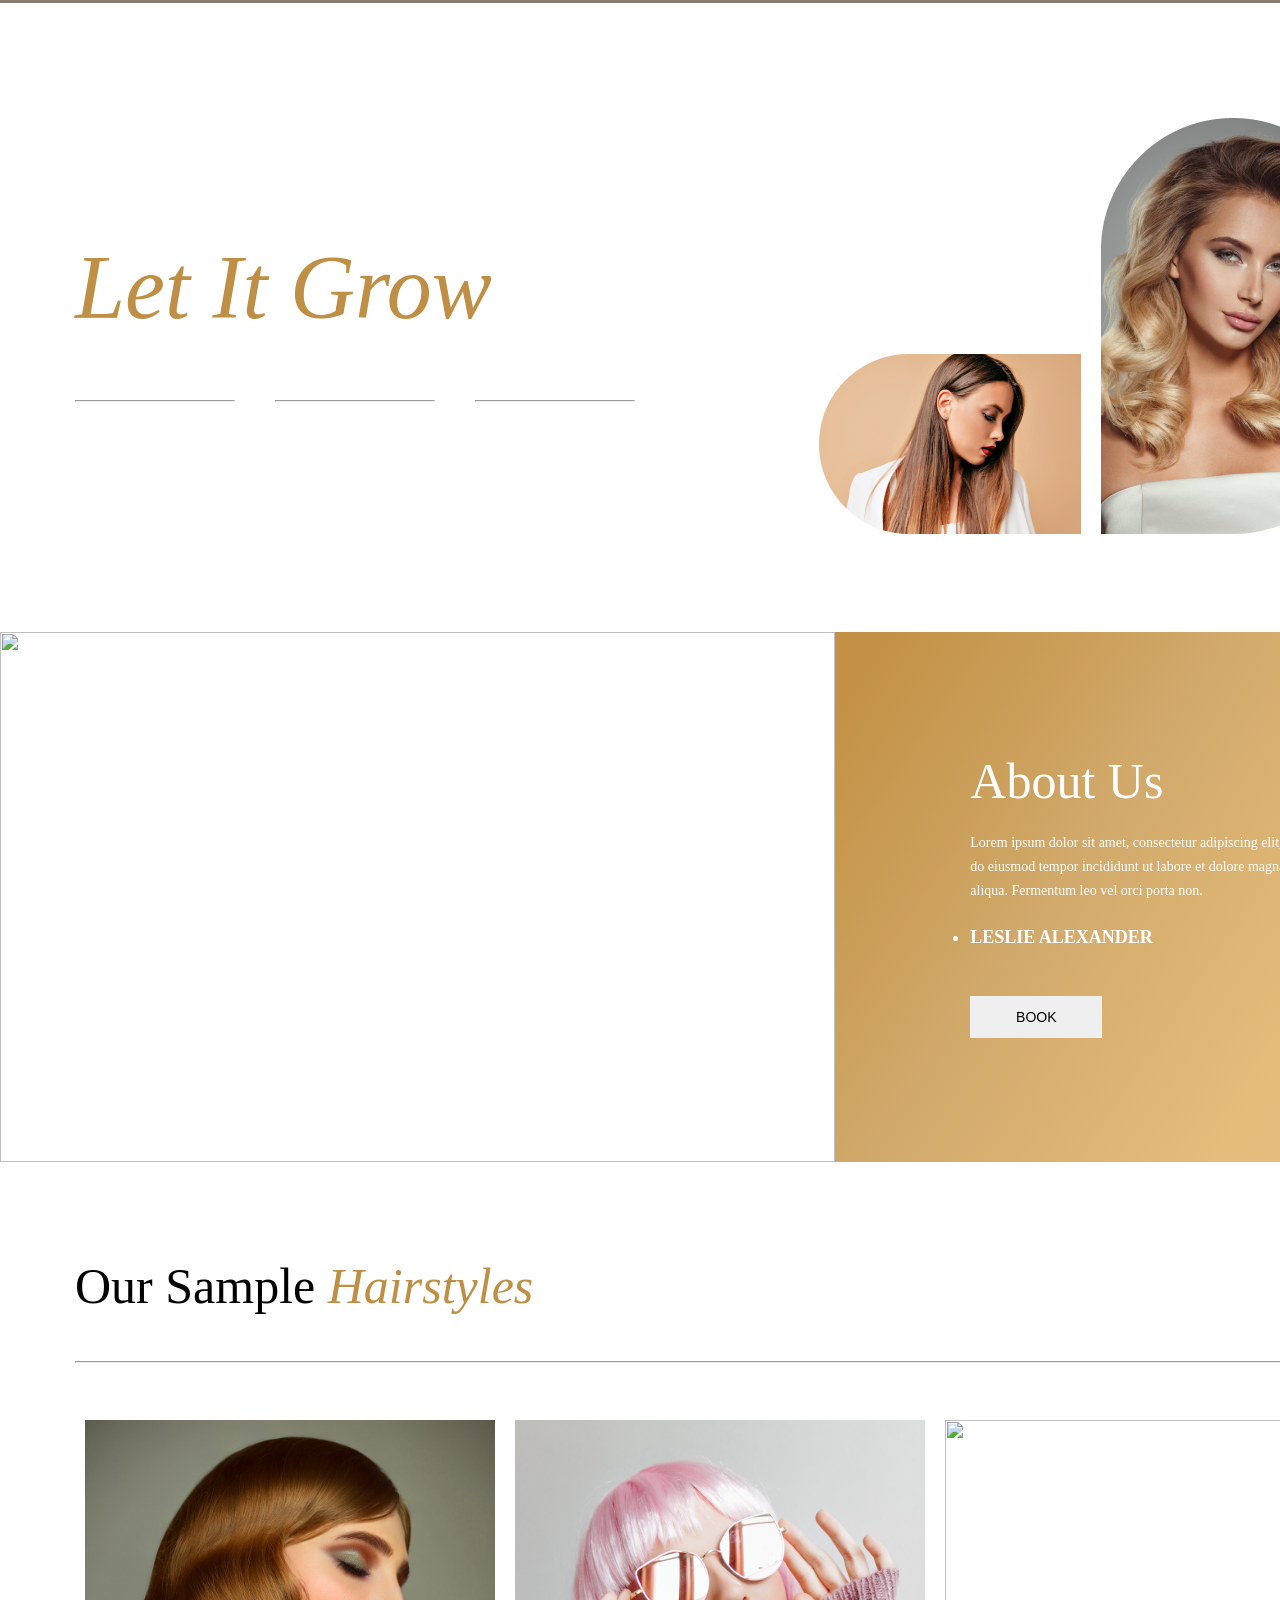
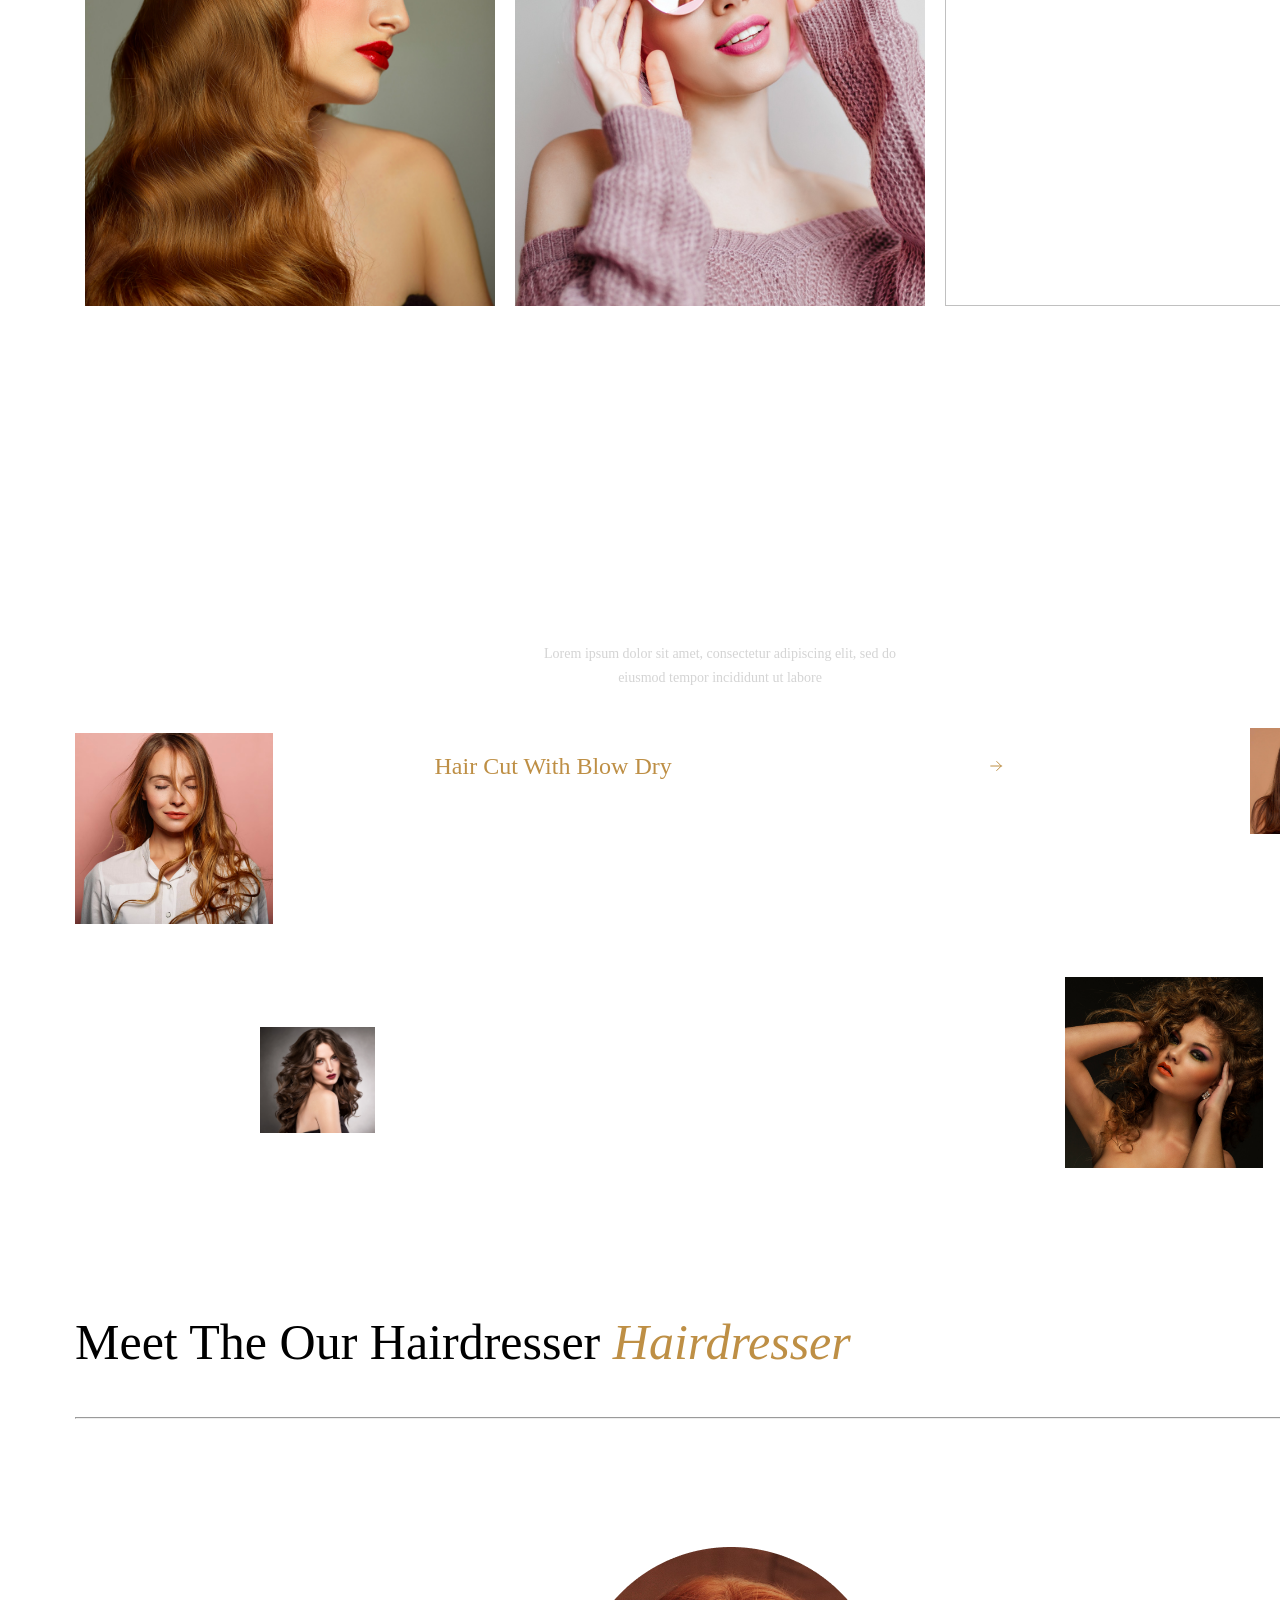
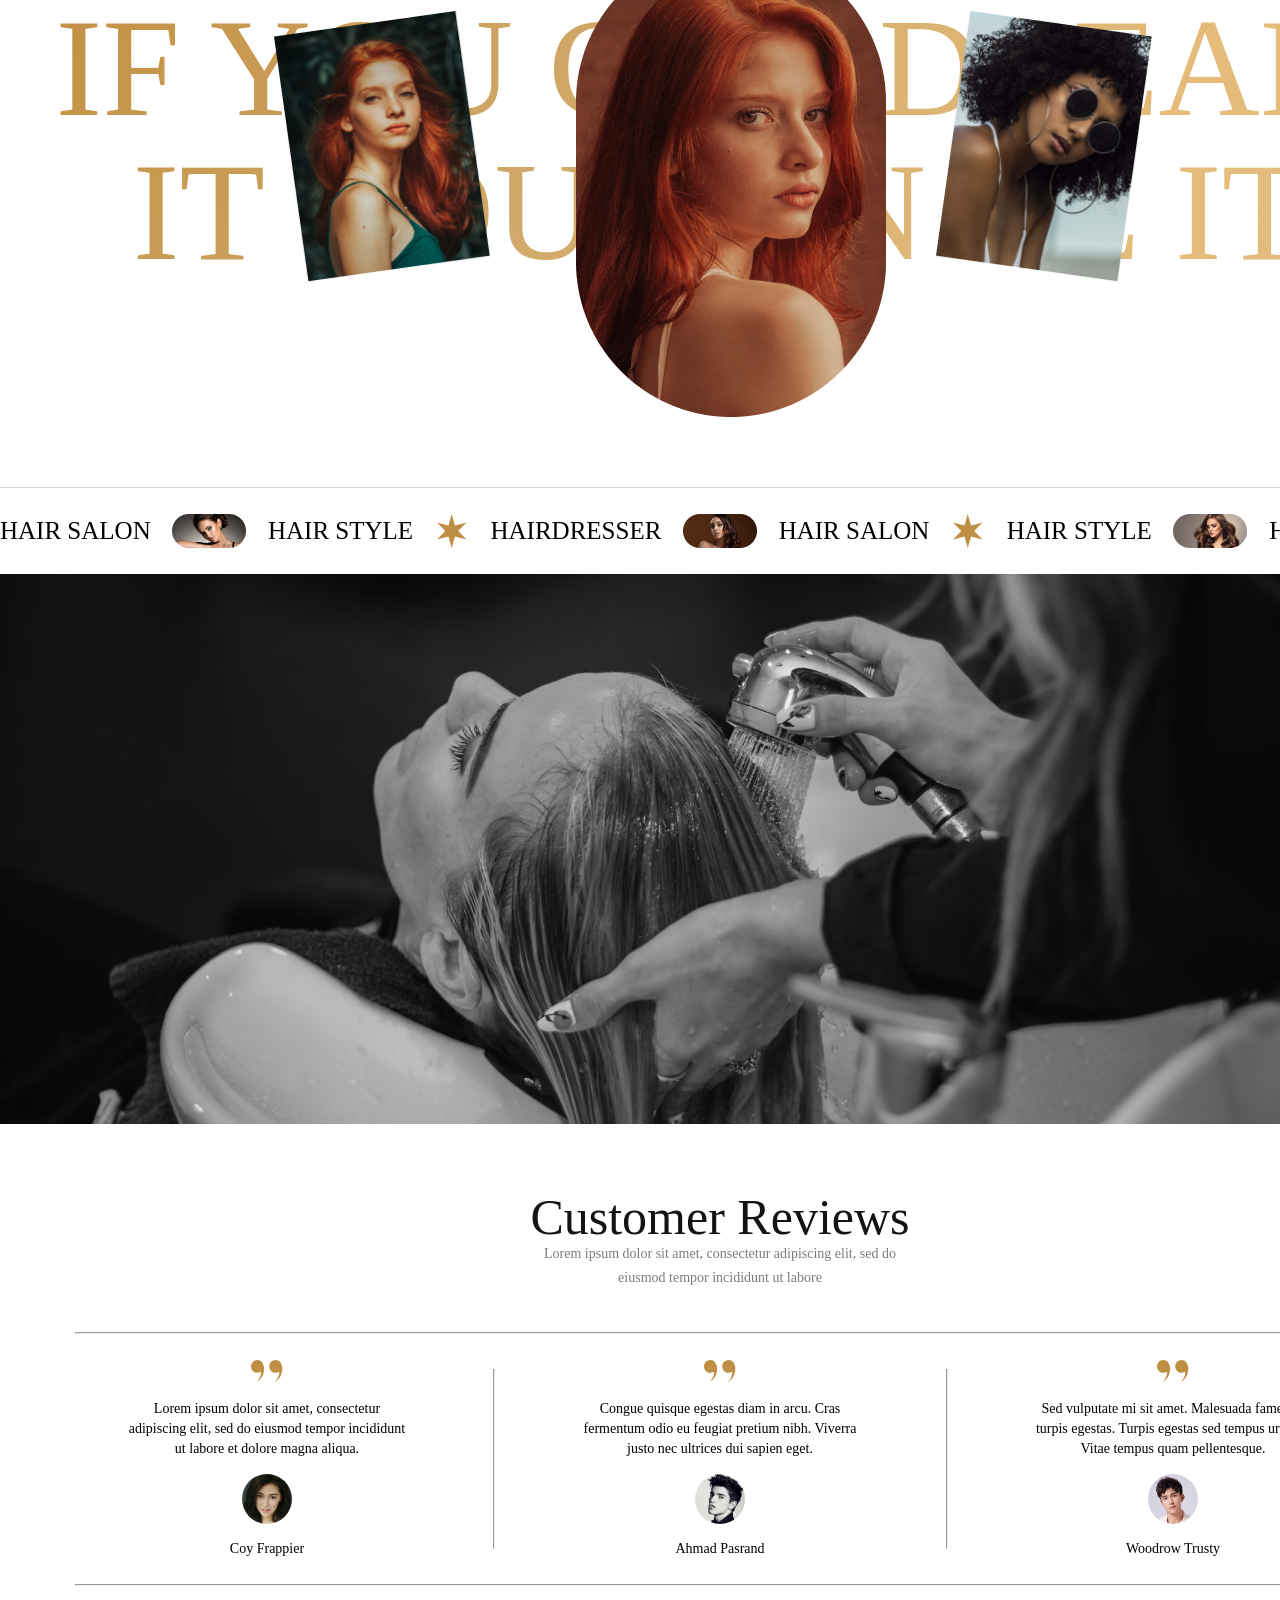
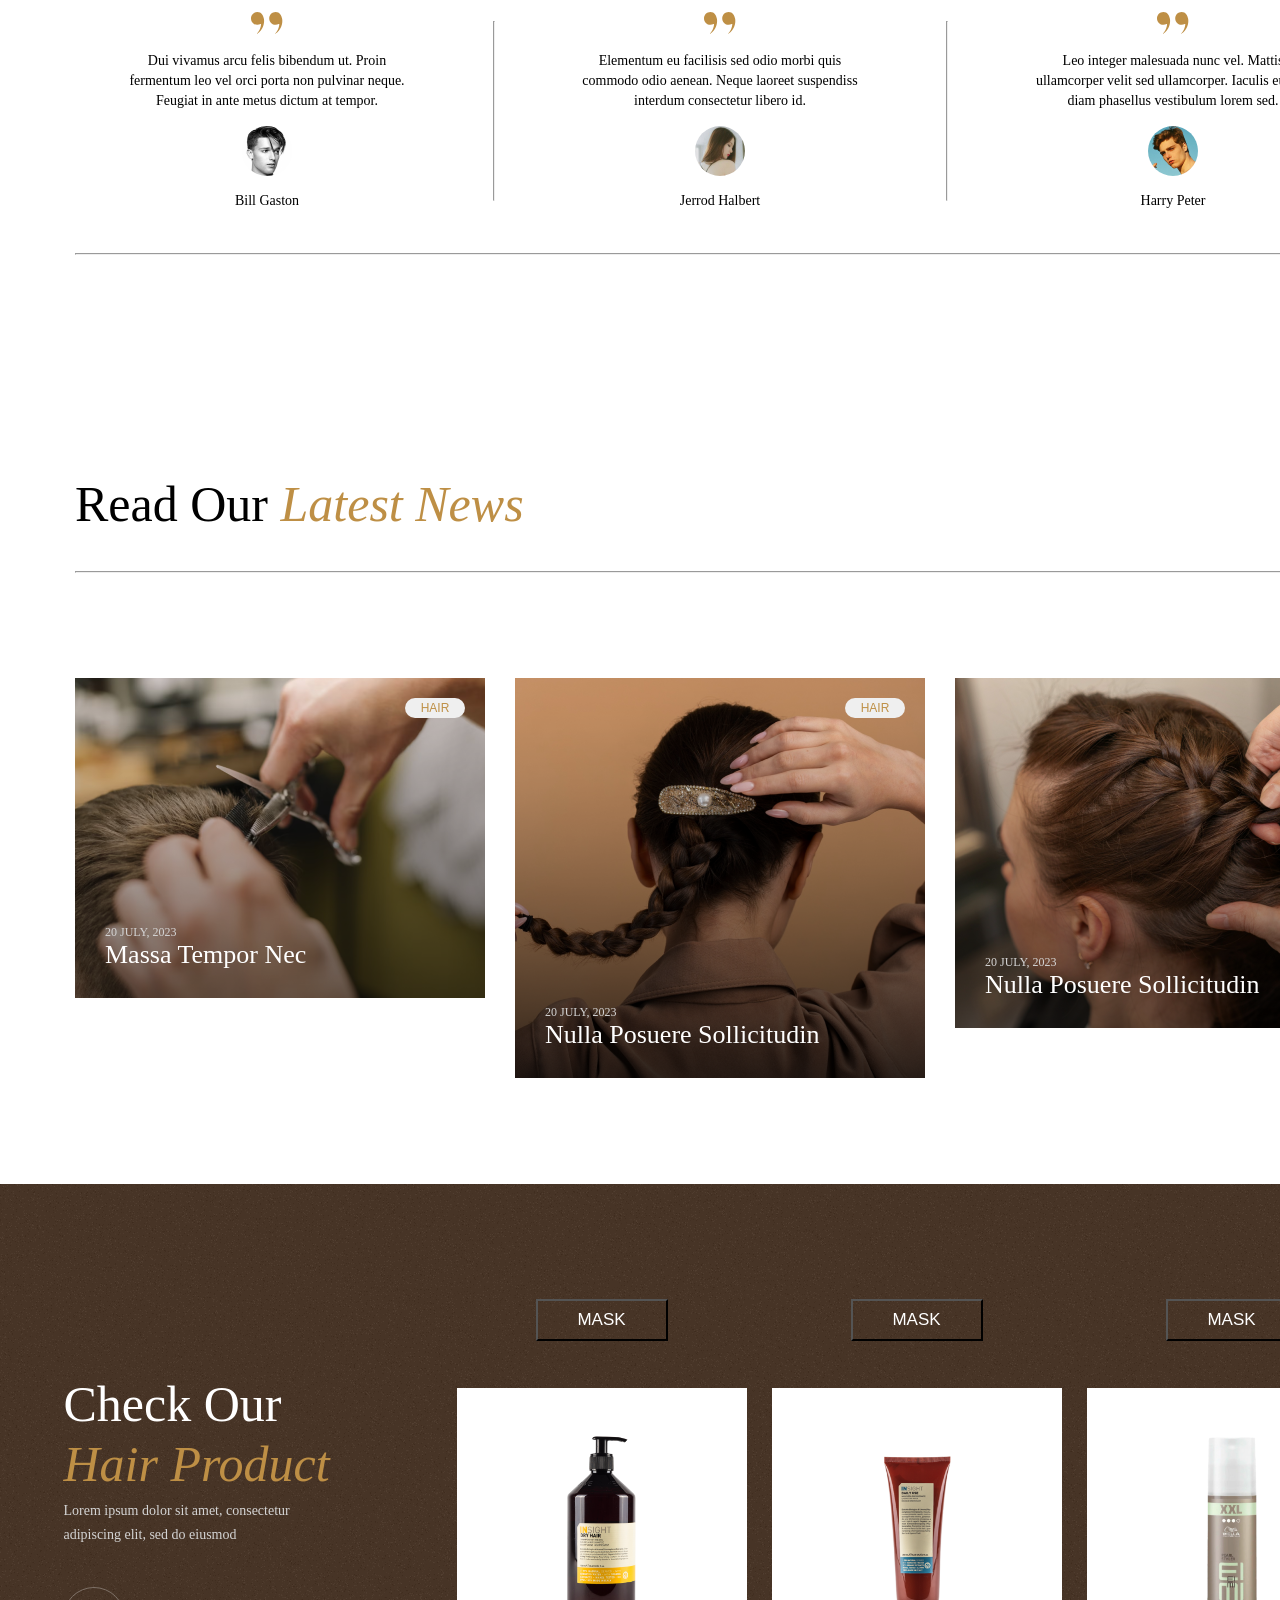
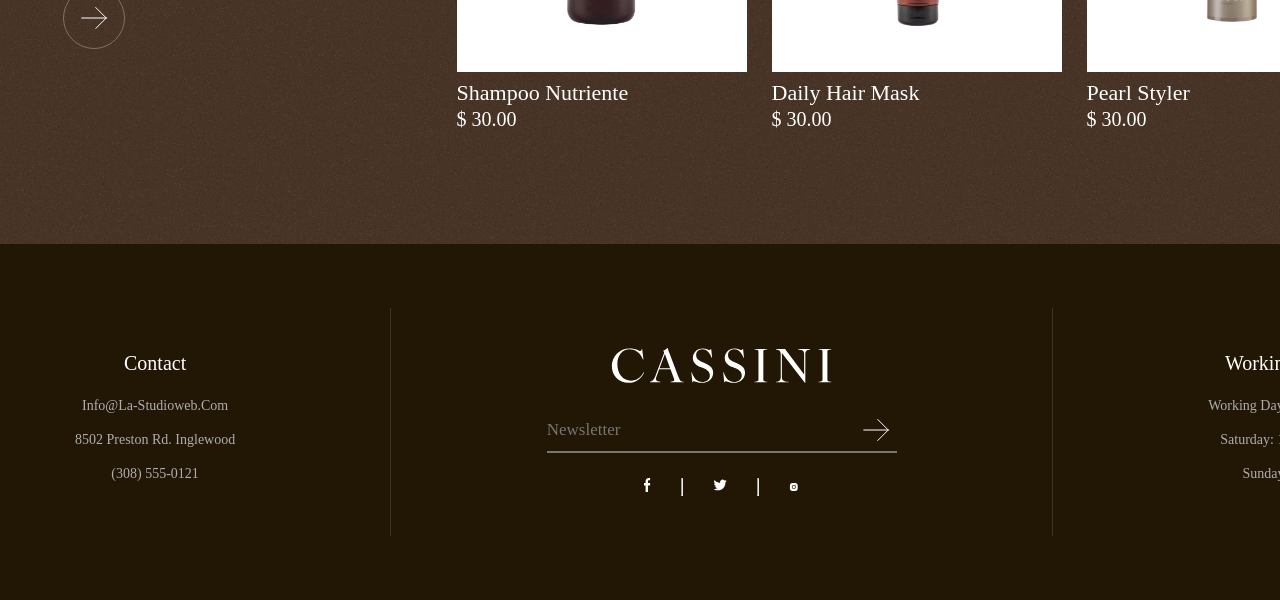
==== commit 24040c06: "i finish dessing" ====
--- a/index.html
+++ b/index.html
@@ -9,17 +9,7 @@
   <body>
     <div class="container">
       <nav>
-        <div class="nav-1">
-          <div class="nav-contact">
-            <img src="./svg/fb.svg" alt="" />
-            <img src="./svg/twiter.svg" alt="" />
-            <img src="./svg/insta.svg" alt="" />
-          </div>
-          <div class="nav-gmail">
-            <span>Info@la-studioweb.com</span>
-            <span>8502 Preston Rd. Inglewood</span>
-          </div>
-        </div>
+      
         <hr class="heder-hr" />
         <div class="nav-2">
           <div class="nav-2-text">
@@ -34,7 +24,7 @@
               <a href="">shop</a>
             </div>
             <div class="nav-svg">
-              <img class="line" src="./svg/Rectangle 6.svg" alt="" />
+              <img class="line" src="./svg/Rectangle.svg" alt="" />
               <img class="search" src="./svg/search.svg" alt="" />
               <img class="bag" src="./svg/bag.svg" alt="" />
               <img class="burger" src="./svg/burger.svg" alt="" />
@@ -317,7 +307,7 @@
                <div class="main-7-content">
                <div class="img-7-container">
                   <div class="main-7-img-1">
-                     <img class="img-7-absolute" src="./img/Mask group.png" alt="">
+                     <img class="img-7-absolute" src="./img/Mask group 1.png" alt="">
                      <span class="span-7-absolute">20 July, 2023</span>
                      <h2 class="h2-7-absolute">Massa tempor nec</h2>
                      <button class="btn-7-absolute">hair</button>
@@ -398,11 +388,12 @@
       <footer>
           <div class="footer-content">
                 <div class="footer-content-1">
-                   <span>Contact</span>
+                   <span class="heder-content">Contact</span>
                    <span>info@la-studioweb.com</span>
                    <span>8502 Preston Rd. Inglewood</span>
                    <span>(308) 555-0121</span>
                 </div>
+                 <hr class="footer-hr">
                 <div class="footer-content-2">
 
                   <div class="footer-cassini">
@@ -429,8 +420,9 @@
                   </div>
                   
                 </div>
+                <hr class="footer-hr">
                 <div class="footer-content-3">
-                   <span>Working Hours</span>
+                   <span class="heder-content">Working Hours</span>
                    <span>Working Days: 9AM - 9PM</span>
                    <span>Saturday: 10AM - 8PM</span>
                    <span>Sunday: Closed</span>
--- a/index.css
+++ b/index.css
@@ -6,7 +6,7 @@
 
 .container {
   width: 1440px;
-  height: 7340px;
+  height: 7000px;
   margin: 0 auto;
   display: flex;
   flex-direction: column;
@@ -1072,6 +1072,9 @@
   width: 1440px;
 height: 395px;
 background-color: #221604;
+display: flex;
+justify-content: center;
+align-items: center;
 }
 
 .footer-content{
@@ -1086,6 +1089,16 @@
 .footer-content-1, .footer-content-3{
   display: flex;
   flex-direction: column;
+  justify-content: center;
+  align-items: center;
+  color: #AEAEAE;
+font-weight: 400;
+font-size: 14px;
+line-height: 32px;
+letter-spacing: 0px;
+text-align: center;
+text-transform: capitalize;
+gap: 2px;
 }
 
 .footer-icno{
@@ -1105,7 +1118,13 @@
   display: flex;
   flex-direction: column;
   gap: 25px;
-
+}
+
+.footer-hr{
+  width: 1px;
+height: 228px;
+border: none;
+background-color: #403422;
 }
 
 .newsletter-conteiner span {
@@ -1145,3 +1164,14 @@
 height: 36px;
 }
 
+.heder-content{
+font-weight: 400;
+font-size: 20px;
+leading-trim: NONE;
+line-height: 100%;
+letter-spacing: 0px;
+text-align: center;
+text-transform: capitalize;
+color: white;
+margin-bottom: 15px;
+}
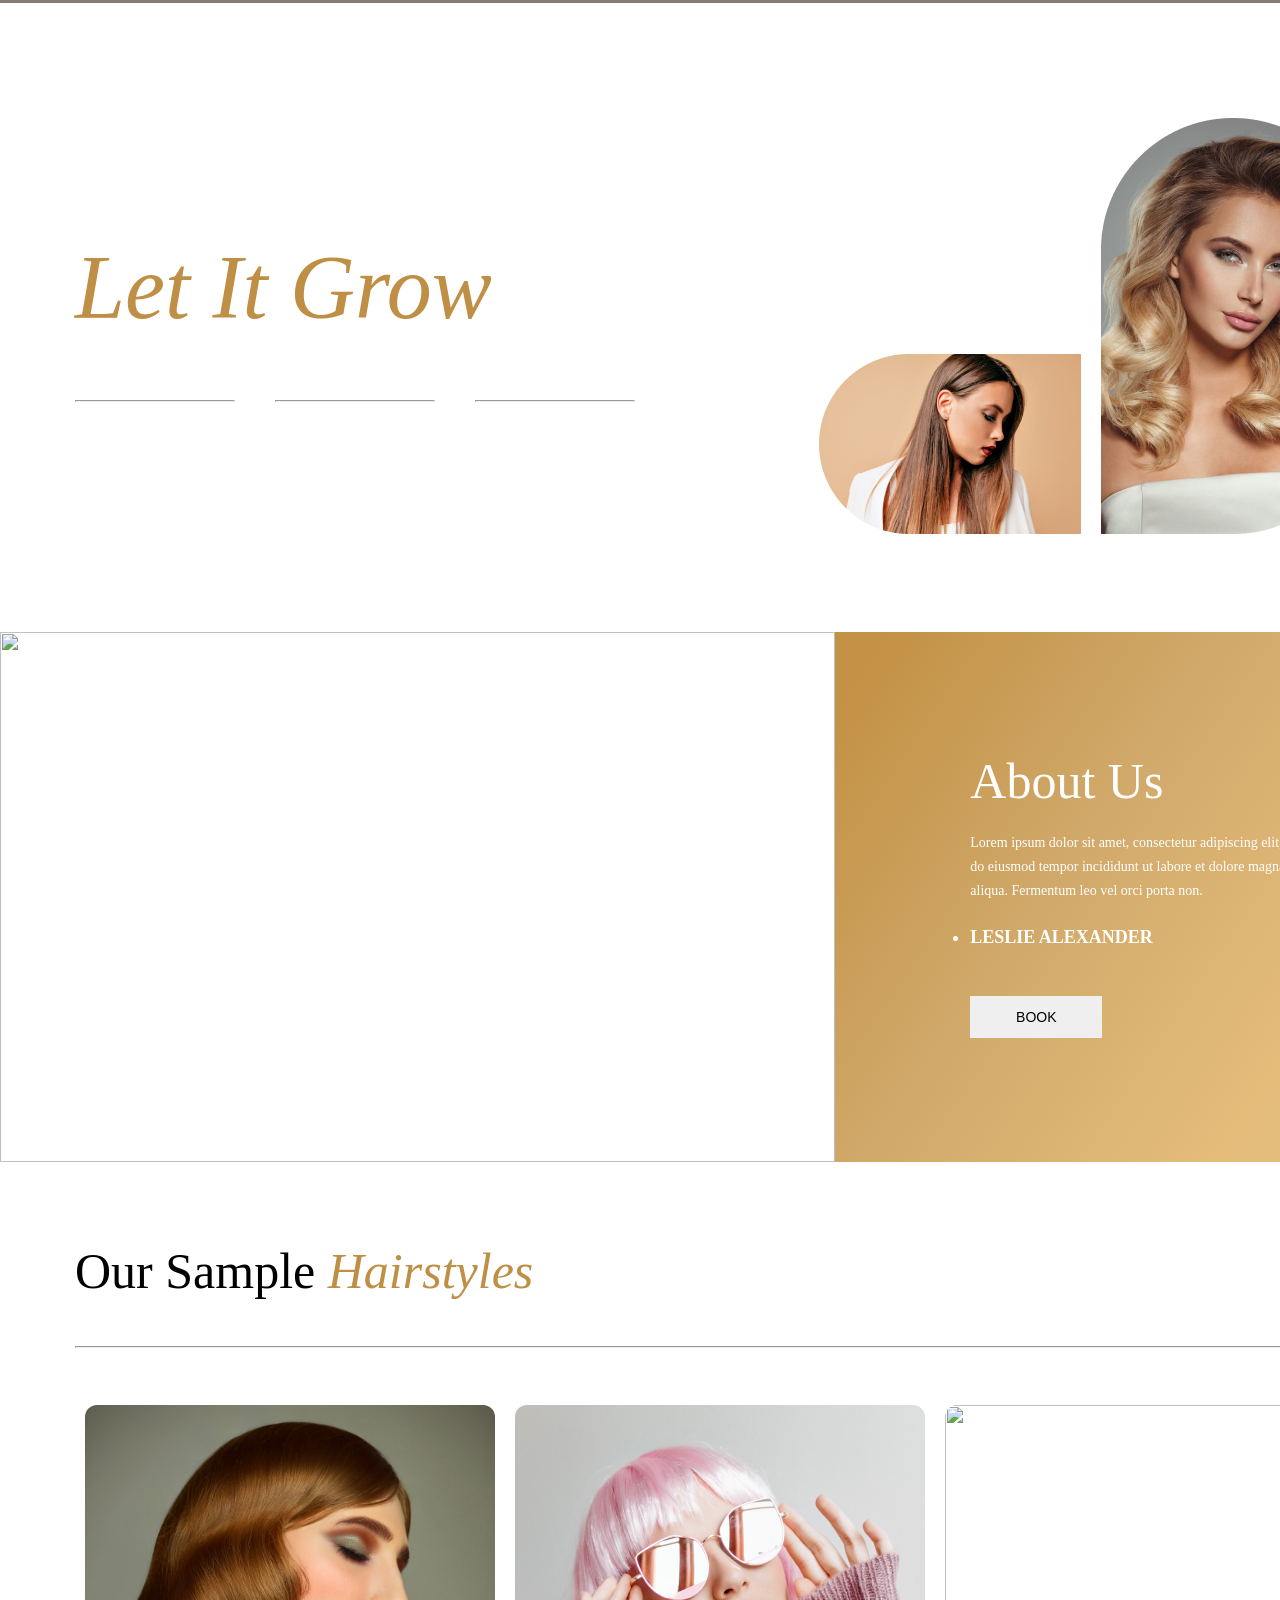
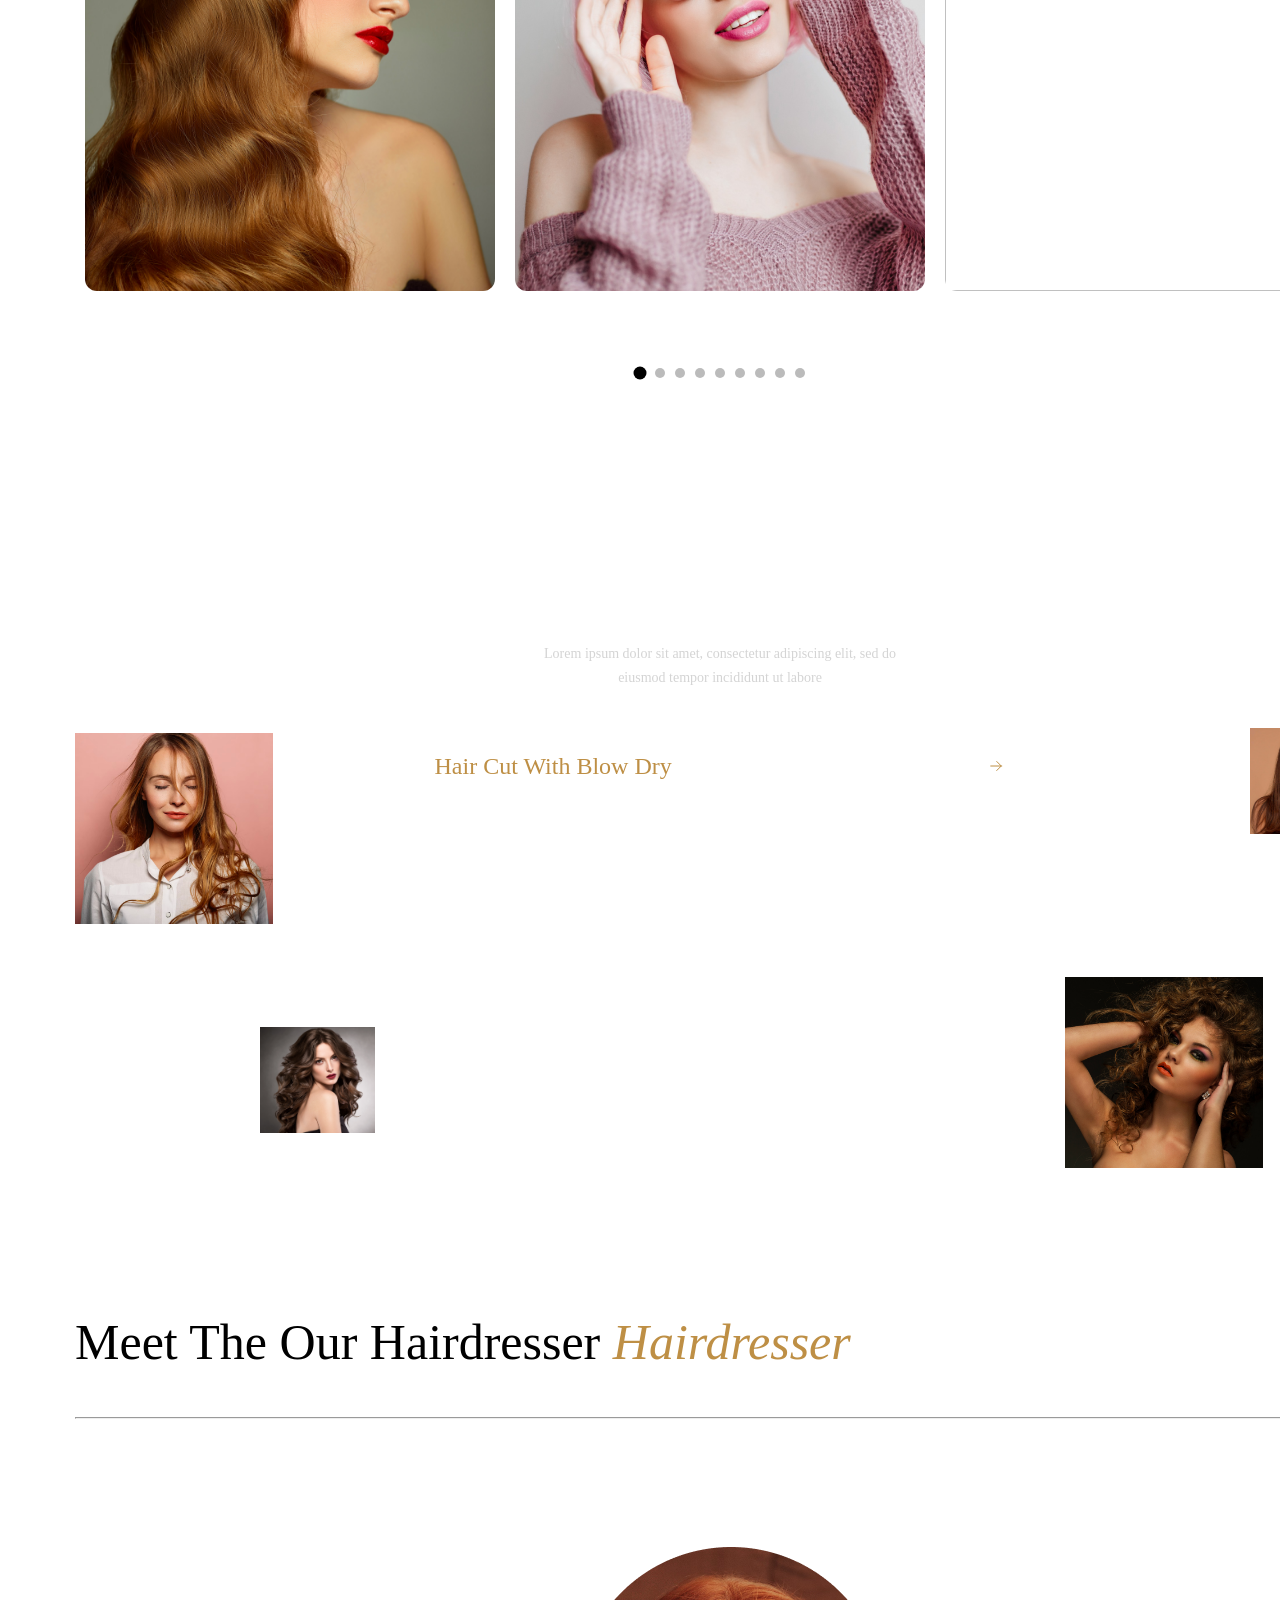
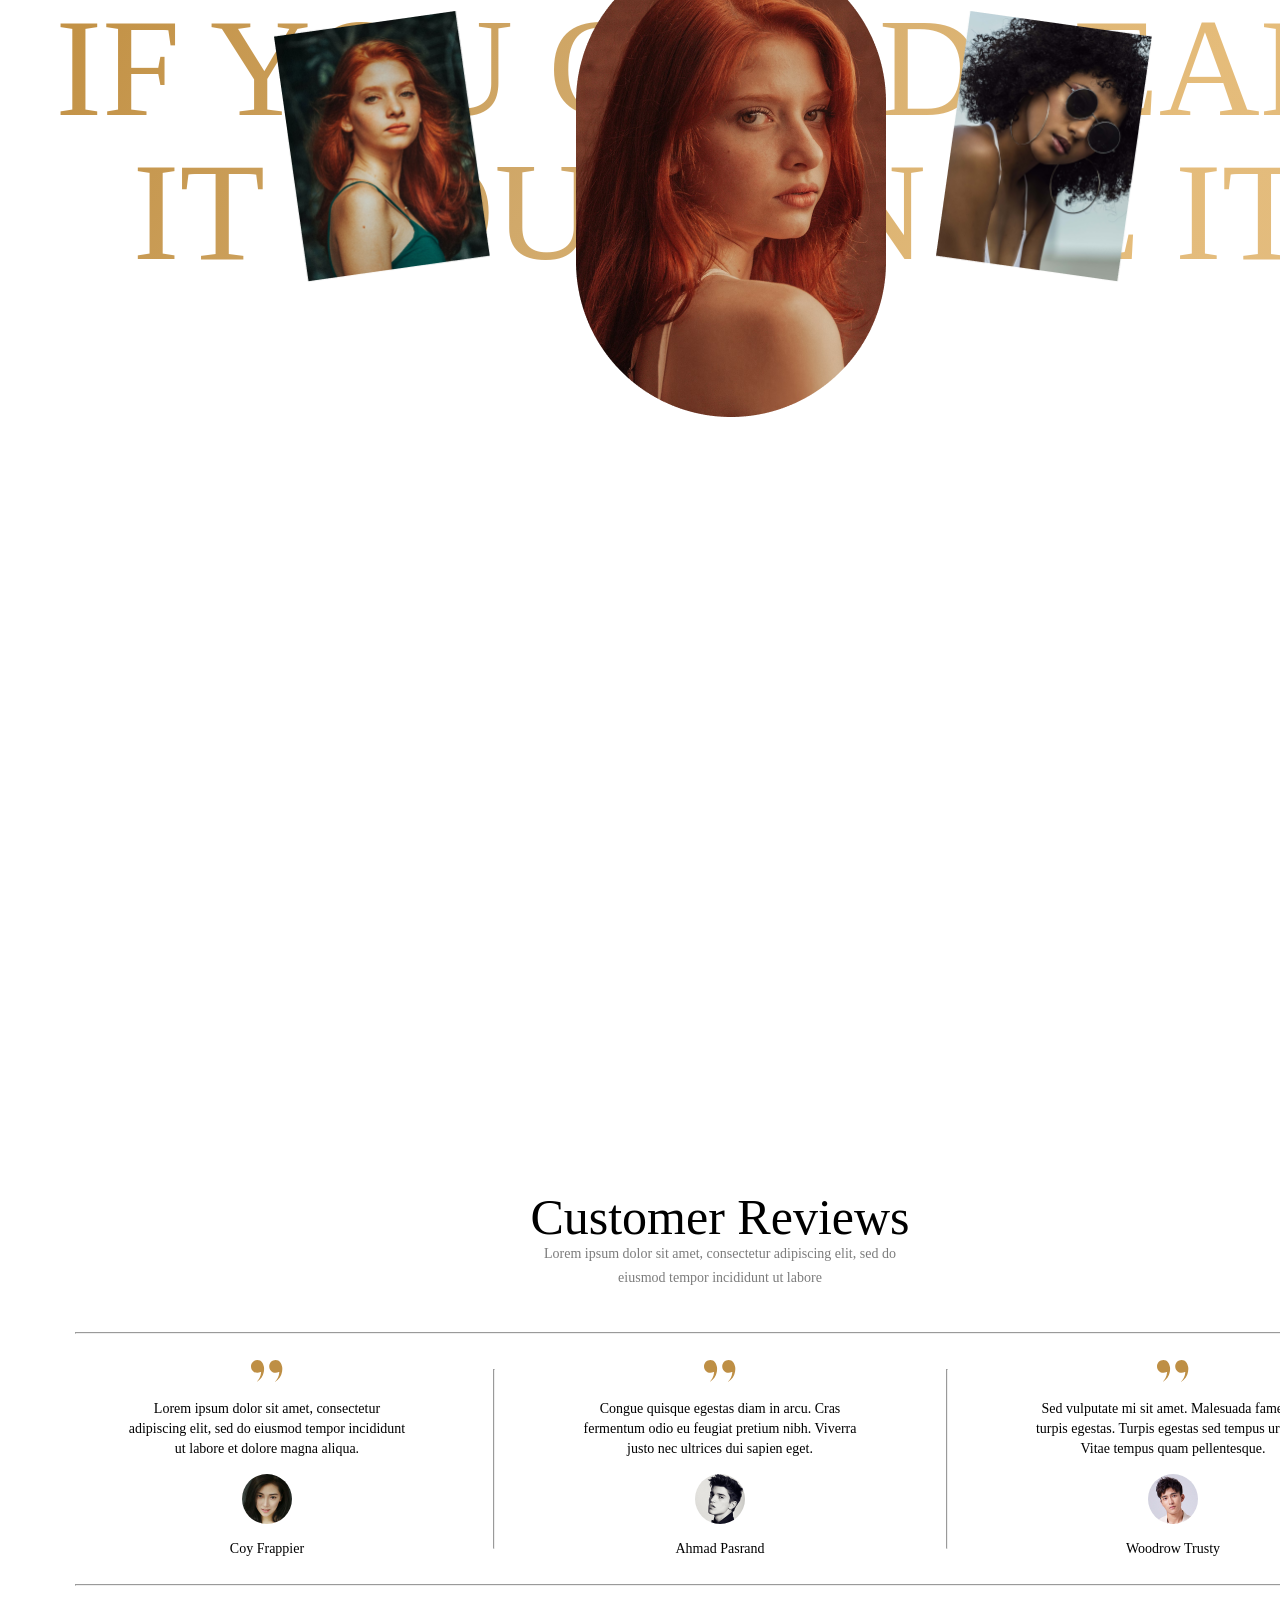
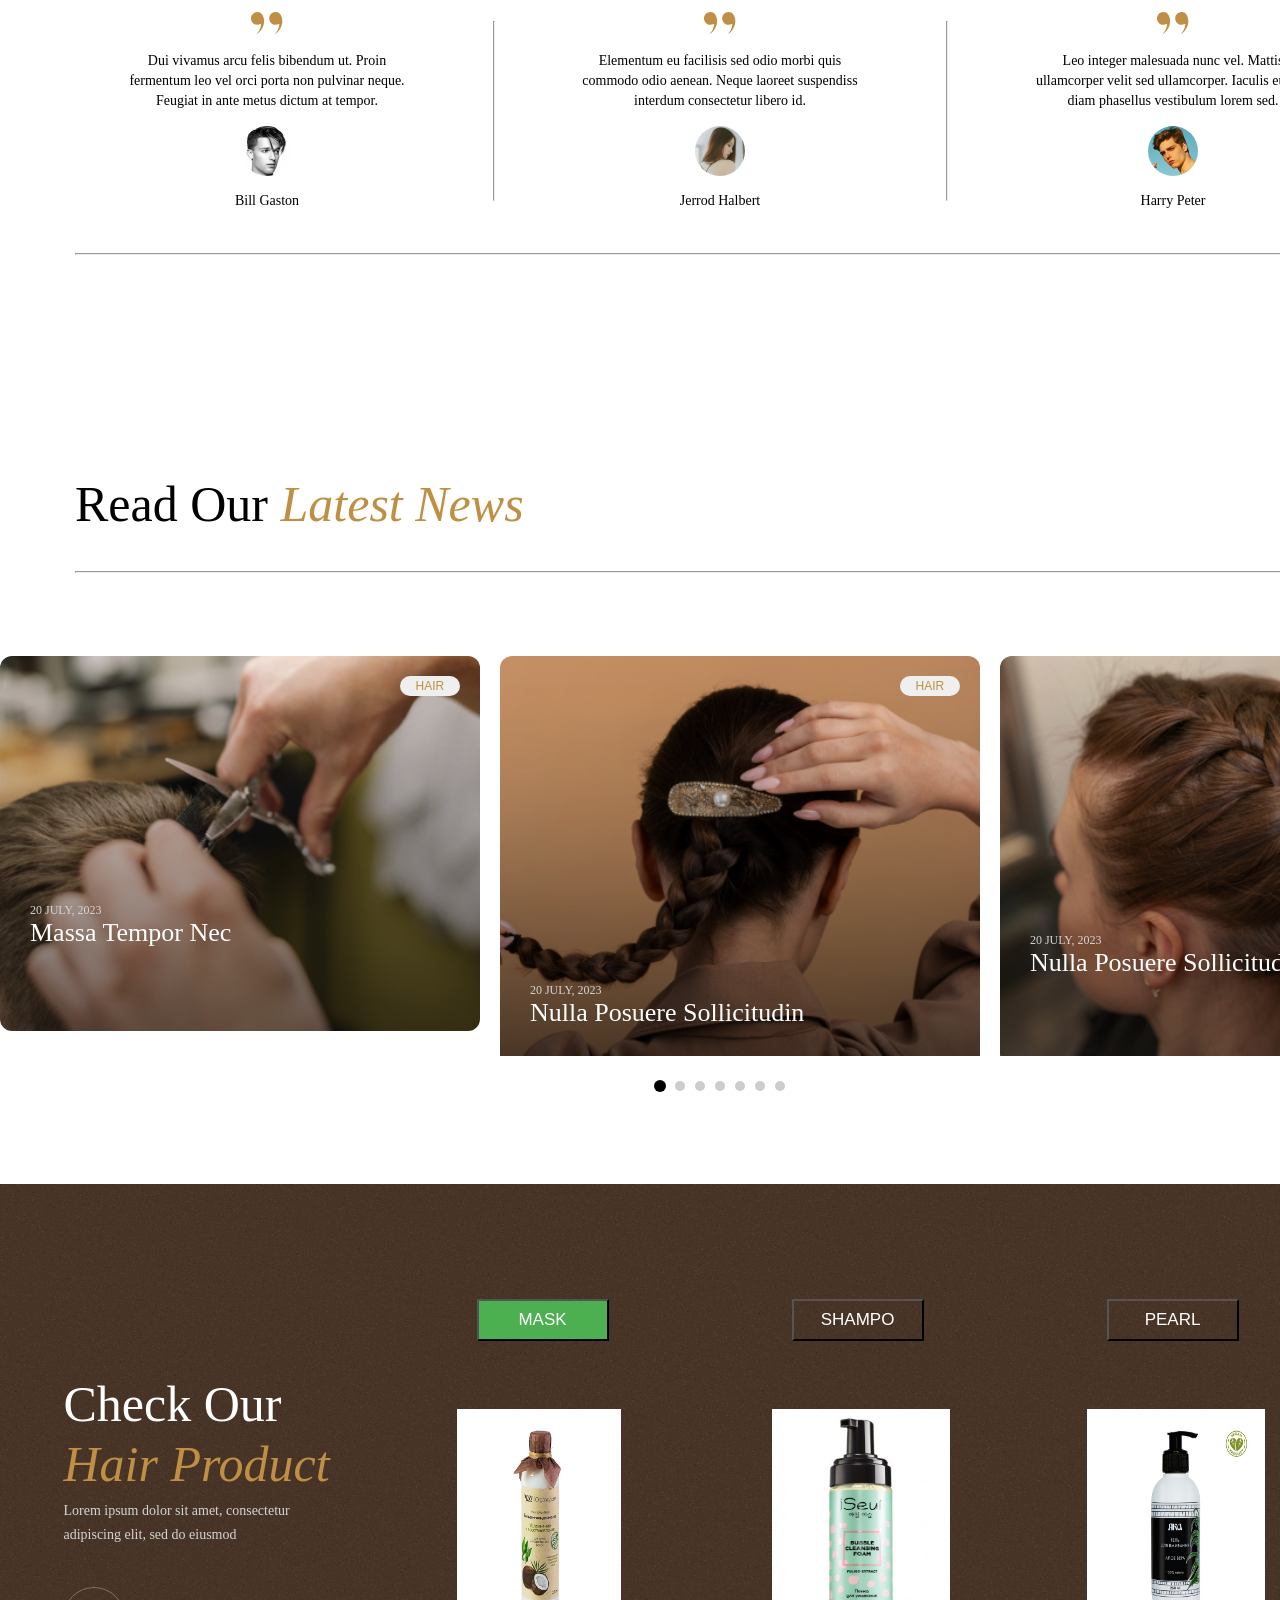
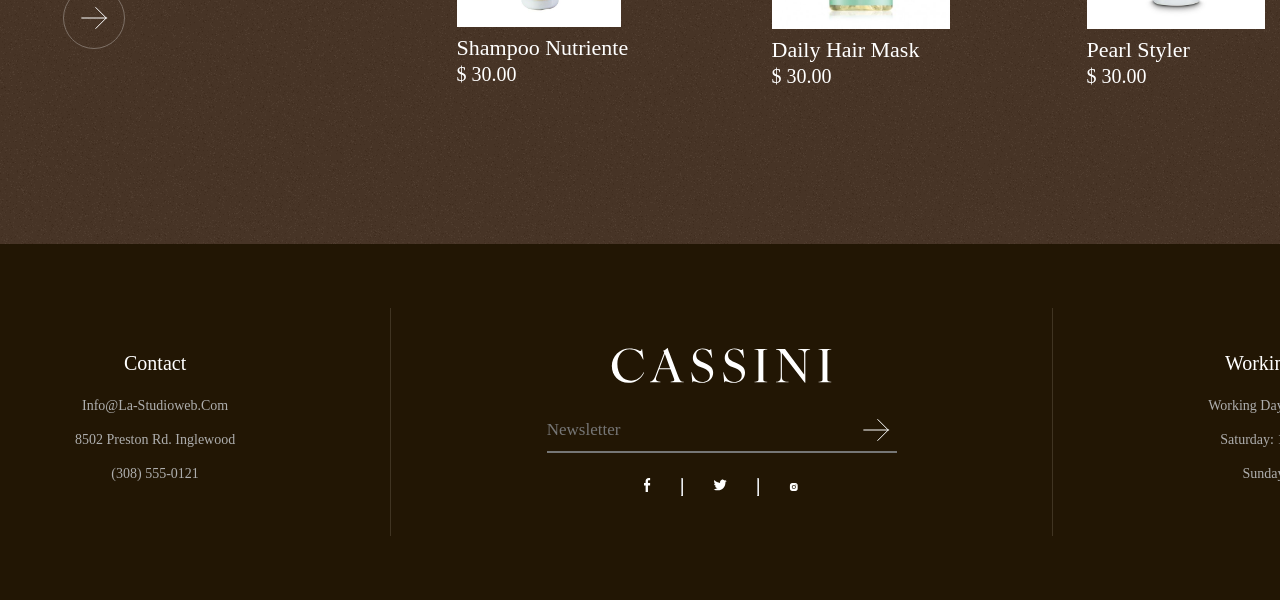
==== commit 95da5d34: "i add functional" ====
--- a/index.html
+++ b/index.html
@@ -1,38 +1,54 @@
-<!DOCTYPE html>
+<!doctype html>
 <html lang="en">
   <head>
     <meta charset="UTF-8" />
     <meta name="viewport" content="width=device-width, initial-scale=1.0" />
     <title>Document</title>
     <link rel="stylesheet" href="./index.css" />
+    <script src="./index.js" defer></script>
   </head>
-  <body>
+  <body class="body">
     <div class="container">
       <nav>
-      
         <hr class="heder-hr" />
         <div class="nav-2">
           <div class="nav-2-text">
-            <img src="./svg/cassini.svg" alt="" />
+            <a href="#home"> <img src="./svg/cassini.svg" alt="" /></a>
           </div>
           <div class="nav-a-teg-container">
             <div class="nav-a-teg">
-              <a href="">Home</a>
-              <a href="">pages</a>
-              <a href="">service</a>
-              <a href="">blog</a>
-              <a href="">shop</a>
+              <a href="#home">Home</a>
+              <a href="#hairstyles">Hairstyles</a>
+              <a href="#prices">Prices</a>
+              <a href="#hairdresser">Hairdresser</a>
+              <a href="#Latest">Latest</a>
+              <a href="#product">Product</a>
+              <a href="#contact">Contact</a>
             </div>
             <div class="nav-svg">
               <img class="line" src="./svg/Rectangle.svg" alt="" />
-              <img class="search" src="./svg/search.svg" alt="" />
-              <img class="bag" src="./svg/bag.svg" alt="" />
-              <img class="burger" src="./svg/burger.svg" alt="" />
-            </div>
+              <img class="search" id="search" src="./svg/search.svg" alt="" />
+              <img class="bag" id="bag" src="./svg/bag.svg" alt="" />
+              <div class="menu" id="burger">
+                <img class="burger" src="./svg/burger.svg" alt="" />
+                <ul class="nav-list">
+                  <ol id="btn">
+                    page-01
+                  </ol>
+                  <ol id="goBtn">
+                    page-02
+                  </ol>
+                </ul>
+              </div>
+            </div>
+          </div>
+          <div class="input-nav">
+            <input id="input-text" type="text" />
+            <button class="btn-input" id="btn-input">search</button>
           </div>
         </div>
       </nav>
-      <div class="main-container">
+      <div id="home" class="main-container">
         <div class="main-container-content">
           <div class="main-container-text">
             <div class="main-text">
@@ -54,7 +70,7 @@
               </div>
             </div>
             <div class="main-button">
-              <button>book</button>
+              <button>Book-now</button>
             </div>
           </div>
           <div class="main-container-img">
@@ -68,366 +84,507 @@
         </div>
       </div>
       <main>
-        <div class="main-1-container">
+        <div id="about" class="real main-1-container">
           <div class="main-1-img">
             <img src="./img/hair-salon.jpg" alt="" />
           </div>
           <div class="main-1-text-container">
             <div class="main-1-text">
-            <div class="main-1-onlytext">
-            <h2>about us</h2>
+              <div class="main-1-onlytext">
+                <h2>about us</h2>
+                <p>
+                  Lorem ipsum dolor sit amet, consectetur adipiscing elit, sed
+                  <br />
+                  do eiusmod tempor incididunt ut labore et dolore magna <br />
+                  aliqua. Fermentum leo vel orci porta non.
+                </p>
+                <ul>
+                  <li>Leslie Alexander</li>
+                </ul>
+              </div>
+              <div class="main-1-button">
+                <button>book</button>
+              </div>
+            </div>
+          </div>
+        </div>
+        <div id="hairstyles" class="real main-2-container">
+          <div class="heder-main2">
+            <div class="main-2-text">
+              <h2>our sample <i>hairstyles</i></h2>
+            </div>
+            <div class="border">
+              <img src="./svg/strelka.svg" alt="" />
+            </div>
+          </div>
+          <div class="hr-main2">
+            <hr />
+          </div>
+          <div class="img-main2-container slider-wrapper">
+            <div class="slider" id="slider">
+              <div class="track">
+                <div class="img-main2-div">
+                  <img src="./img/03.png" alt="" />
+                </div>
+                <div class="img-main2-div">
+                  <img src="./img/04.png" alt="" />
+                </div>
+                <div class="img-main2-div">
+                  <img src="./img/05.jpg" alt="" />
+                </div>
+                <div class="img-main2-div">
+                  <img src="./img/scrol-01.jpg" alt="" />
+                </div>
+                <div class="img-main2-div">
+                  <img src="./img/scrol-02.jpg" alt="" />
+                </div>
+                <div class="img-main2-div">
+                  <img src="./img/scrol-03.jpg" alt="" />
+                </div>
+                <div class="img-main2-div">
+                  <img src="./img/scrol-04.jpg" alt="" />
+                </div>
+                <div class="img-main2-div">
+                  <img src="./img/scrol-05.jpg" alt="" />
+                </div>
+                <div class="img-main2-div">
+                  <img src="./img/scrol-06.jpg" alt="" />
+                </div>
+                <div class="img-main2-div">
+                  <img src="./img/scrol-07.jpg" alt="" />
+                </div>
+                <div class="img-main2-div">
+                  <img src="./img/scrol-08.jpg" alt="" />
+                </div>
+              </div>
+            </div>
+          </div>
+          
+          <div class="dots" id="dots"></div>
+        
+        </div>
+        <div id="prices" class="real main-3-container">
+          <div class="main-3-text">
+            <h2>haircut prices</h2>
             <p>
-              Lorem ipsum dolor sit amet, consectetur adipiscing elit, sed <br>
-               do eiusmod tempor incididunt ut labore et dolore magna <br> 
-               aliqua. Fermentum leo vel orci porta non.
+              Lorem ipsum dolor sit amet, consectetur adipiscing elit, sed do
+              <br />
+              eiusmod tempor incididunt ut labore
             </p>
-            <ul>
-                <li>Leslie Alexander</li>
-            </ul>
-            </div>
-            <div class="main-1-button">
-                <button>book</button>
-            </div>
-            </div>
-          </div>
-        </div>
-        <div class="main-2-container">
-               <div class="heder-main2">
-                <div class="main-2-text">
-                 <h2>our sample <i>hairstyles</i></h2>
-                </div>
-                 <div class="border">
-                    <img src="./svg/strelka.svg" alt="">
-                 </div>
-               </div>
-               <div class="hr-main2">
-               <hr>
-               </div>
-               <div class="img-main2-container">
-                   <div class="img-main2-div">
-                     <img src="./img/03.png" alt="">
-                   </div>
-                   <div class="img-main2-div">
-                     <img src="./img/04.png" alt="">
-                   </div>
-                   <div class="img-main2-div">
-                     <img src="./img/05.jpg" alt="">
-                   </div>
-               </div>
-        </div>
-        <div class="main-3-container">
-               <div class="main-3-text">
-                  <h2>haircut prices</h2>
-                  <p>Lorem ipsum dolor sit amet, consectetur adipiscing elit, sed do <br>
-                     eiusmod tempor incididunt ut labore</p>
-               </div>
-               <div class="main-3-content">
-                    <div class="main-3-img">
-                      <div class="img3-div-1">
-                       <img src="./img/08.png" alt="">
-                      </div>
-                      <div class="img-3">
-                        <div class="img3-div-2">
-                          <img src="./img/09.jpg" alt="">
-                        </div>
-                        </div>
-                      </div>
-                    <div class="main-3-cardtext">
-                           <div class="main-3-text-img">
-                                <h2>hair cut with blow dry</h2>
-                                <img src="./svg/Frame (1).svg" alt="">
-                           </div>
-                              <div class="main-3-text-svg">
-                                <h2>Blow dry & curl</h2>
-                                <span>$35</span>
-                           </div>
-                            <div class="main-3-text-svg">
-                                <h2>Blow dry & curl</h2>
-                                <span>$35</span>
-                           </div>
-                            <div class="main-3-text-svg">
-                                <h2>Blow dry & curl</h2>
-                                <span>$35</span>
-                           </div>
-                            <div class="main-3-text-svg">
-                                <h2>Blow dry & curl</h2>
-                                <span>$35</span>
-                           </div>
-                           
-                    </div>
-                      <div class="main-3-img main-3-img-content">
-                        <div class="img-3">
-                      <div class="img3-div-2">
-                       <img src="./img/10.png" alt="">
-                      </div>
-                      </div>
-                        <div class="img3-div-1 ">
-                          <img src="./img/11.png" alt="">
-                        </div>
-                      </div>
-               </div>
-        </div>
-         <div class="main-4-container">
+          </div>
+          <div class="main-3-content">
+            <div class="main-3-img">
+              <div class="img3-div-1">
+                <img src="./img/08.png" alt="" />
+              </div>
+              <div class="img-3">
+                <div class="img3-div-2">
+                  <img src="./img/09.jpg" alt="" />
+                </div>
+              </div>
+            </div>
+            <div class="main-3-cardtext">
+              <div class="main-3-text-img">
+                <h2>hair cut with blow dry</h2>
+                <img src="./svg/Frame (1).svg" alt="" />
+              </div>
+              <div class="main-3-text-svg">
+                <h2>Blow dry & curl</h2>
+                <span>$35</span>
+              </div>
+              <div class="main-3-text-svg">
+                <h2>Blow dry & curl</h2>
+                <span>$35</span>
+              </div>
+              <div class="main-3-text-svg">
+                <h2>Blow dry & curl</h2>
+                <span>$35</span>
+              </div>
+              <div class="main-3-text-svg">
+                <h2>Blow dry & curl</h2>
+                <span>$35</span>
+              </div>
+            </div>
+            <div class="main-3-img main-3-img-content">
+              <div class="img-3">
+                <div class="img3-div-2">
+                  <img src="./img/10.png" alt="" />
+                </div>
+              </div>
+              <div class="img3-div-1">
+                <img src="./img/11.png" alt="" />
+              </div>
+            </div>
+          </div>
+        </div>
+        <div id="hairdresser" class="real main-4-container">
           <div class="main-4-heder">
-             <div class="heder-main2 heder-text-main4">
-                <div class="main-2-text">
-                 <h2>meet the our hairdresser <i>hairdresser</i></h2>
-                </div>
-                 <div class="border">
-                    <img src="./svg/strelka.svg" alt="">
-                 </div>
-               </div>
-               <div class="hr-main2">
-               <hr>
-               </div>
-              </div>
-               <div class="main-4-content">
-                    <h2>If you can dream it you can be it</h2>
-                    <div class="main-4-img">
-                      <div class="main-4-img-1">
-                         <img src="./img/12.png" alt="">
-                      </div>
-                      <div class="main-4-img-2">
-                         <img src="./img/13.png" alt="">
-                      </div>
-                      <div class="main-4-img-3">
-                          <img src="./img/14.png" alt="">
-                      </div>
-                    </div>
-               </div>
-         </div>
-         <div class="main-5-container">
-            <div class="main-5-content">
-                <span>hair salon</span>
-                 <img class="main-5-girl" src="./img/15.png" alt="">
-                 <span>hair style</span>
-                 <img class="main-5-star" src="./svg/Star 2.svg" alt="">
-                 <span>hairdresser</span>
-                 <img class="main-5-girl" src="./img/16.png" alt="">
-                 <span>hair salon</span>
-                 <img class="main-5-star" src="./svg/Star 2.svg" alt="">
-                 <span>hair style</span>
-                 <img class="main-5-girl" src="./img/17.png" alt="">
-                 <span>hairdresser</span>
-            </div>
-            <div class="main-5-img">
-              <img src="./img/video.png" alt="">
-            </div>
-         </div>
-         <div class="main-6-container">
-             <div class="main-6-content">
-              <div class="main-6-text">
-                      <h2>customer reviews</h2>
-                      <p>Lorem ipsum dolor sit amet, consectetur adipiscing elit, sed do <br>
-                         eiusmod tempor incididunt ut labore</p>
-                    </div>
-                    <div class="main-6-card">
-                       <hr class="card-hr">
-                      <div class="card-1">
-                        <div class="card">
-                           <img class="kavichki" src="./svg/kavichki.svg" alt="">
-                           <p>Lorem ipsum dolor sit amet, consectetur <br>
-                             adipiscing elit, sed do eiusmod tempor incididunt <br>
-                              ut labore et dolore magna aliqua.</p>
-                              <img class="avatar" src="./img/18.png" alt="">
-                              <h2>Coy Frappier</h2>
-                        </div>
-                        <div class="hr-6">
-                         <hr>
-                        </div>
-                            <div class="card">
-                           <img class="kavichki" src="./svg/kavichki.svg" alt="">
-                           <p>Congue quisque egestas diam in arcu. Cras <br>
-                             fermentum odio eu feugiat pretium nibh. Viverra <br>
-                              justo nec ultrices dui sapien eget.</p>
-                              <img class="avatar" src="./img/19.png" alt="">
-                              <h2>Ahmad Pasrand</h2>
-                        </div>
-                        <div class="hr-6">
-                        <hr>
-                      </div>
-                       <div class="card">
-                           <img class="kavichki" src="./svg/kavichki.svg" alt="">
-                           <p>Sed vulputate mi sit amet. Malesuada fames ac <br>
-                             turpis egestas. Turpis egestas sed tempus urna et. <br>
-                              Vitae tempus quam pellentesque.</p>
-                              <img class="avatar" src="./img/20.png" alt="">
-                              <h2>Woodrow Trusty</h2>
-                        </div>
-                      </div>
-                      <hr class="card-hr">
-                      <div class="card-2">
-                       <div class="card">
-                           <img class="kavichki" src="./svg/kavichki.svg" alt="">
-                           <p>Dui vivamus arcu felis bibendum ut. Proin <br>
-                             fermentum leo vel orci porta non pulvinar neque. <br>
-                              Feugiat in ante metus dictum at tempor.</p>
-                              <img class="avatar" src="./img/21.png" alt="">
-                              <h2>Bill Gaston</h2>
-                        </div>
-                        <div class="hr-6">
-                        <hr>
-                      </div>
-                       <div class="card">
-                           <img class="kavichki" src="./svg/kavichki.svg" alt="">
-                           <p>Elementum eu facilisis sed odio morbi quis <br>
-                             commodo odio aenean. Neque laoreet suspendiss <br>
-                              interdum consectetur libero id.</p>
-                              <img class="avatar" src="./img/22.png" alt="">
-                              <h2>Jerrod Halbert</h2>
-                        </div>
-                        <div class="hr-6">
-                        <hr>
-                      </div>
-                       <div class="card">
-                           <img class="kavichki" src="./svg/kavichki.svg" alt="">
-                           <p>Leo integer malesuada nunc vel. Mattis <br>
-                             ullamcorper velit sed ullamcorper. Iaculis eu non <br>
-                              diam phasellus vestibulum lorem sed.</p>
-                              <img class="avatar" src="./img/23.png" alt="">
-                              <h2>Harry Peter</h2>
-                        </div>
-                      </div>
-                    </div>
-                      <hr class="card-hr">
-             </div>
-         </div>
-         <div class="main-7-container">
-             <div class="heder-main2 heder-text-main4">
-                <div class="main-2-text">
-                 <h2>Read Our <i>Latest News</i></h2>
-                </div>
-                 <div class="border">
-                    <img src="./svg/strelka.svg" alt="">
-                 </div>
-               </div>
-               <div class="hr-main2">
-               <hr>
-               </div>
-               <div class="main-7-content">
-               <div class="img-7-container">
-                  <div class="main-7-img-1">
-                     <img class="img-7-absolute" src="./img/Mask group 1.png" alt="">
-                     <span class="span-7-absolute">20 July, 2023</span>
-                     <h2 class="h2-7-absolute">Massa tempor nec</h2>
-                     <button class="btn-7-absolute">hair</button>
-                  </div>
-                  <div class="main-7-img-2">
-                      <img class="img-7-absolute" src="./img/Mask group 2.png" alt="">
-                     <span class="span-7-absolute">20 July, 2023</span>
-                     <h2 class="h2-7-absolute">nulla posuere sollicitudin</h2>
-                     <button class="btn-7-absolute">hair</button>
-                  </div>
-                  <div class="main-7-img-3">
-                      <img class="img-7-absolute" src="./img/Mask group 3.png" alt="">
-                     <span class="span-7-absolute">20 July, 2023</span>
-                     <h2 class="h2-7-absolute">nulla posuere sollicitudin</h2>
-                     <button class="btn-7-absolute">hair</button>
-                  </div>
-               </div>
-               </div>
-         </div>
-           <div class="main-8-container">
-            <div class="text-container">
-                 <div class="main-text-8">
-                  <h2>check our</h2>
-                  <i>hair product</i>
-                  <p>Lorem ipsum dolor sit amet, consectetur <br>
-                     adipiscing elit, sed do eiusmod</p>
-                 </div>
-                 <div class="main-8-svg">
-                        <img src="./svg/whitw-strelochka.svg" alt="">
-                     </div>
-                  </div>
-                 <div class="main-card-8">
-                        <div class="card-8">
-                          <div class="main-8-button">
-                              <button>Mask</button>
-                            </div>
-                              <div class="img-container-8">
-                                   <div class="img-main-content-1">
-                                       <img src="./img/banchka-1.png" alt="">
-                                   </div>
-                              </div>
-                              <div class="card-text-8">
-                                <h2>shampoo nutriente</h2>
-                                <span>$ 30.00</span>
-                              </div>
-                        </div>
-                          <div class="card-8">
-                            <div class="main-8-button">
-                              <button>Mask</button>
-                            </div>
-                              <div class="img-container-8">
-                                   <div class="img-main-content-2">
-                                       <img src="./img/banchka-2.png" alt="">
-                                   </div>
-                              </div>
-                              <div class="card-text-8">
-                                <h2>Daily Hair Mask</h2>
-                                <span>$ 30.00</span>
-                              </div>
-                        </div>
-                          <div class="card-8">
-                            <div class="main-8-button">
-                              <button>Mask</button>
-                            </div>
-                              <div class="img-container-8">
-                                   <div class="img-main-content-3">
-                                       <img src="./img/banchka-3.png" alt="">
-                                   </div>
-                              </div>
-                              <div class="card-text-8">
-                                <h2>pearl styler</h2>
-                                <span>$ 30.00</span>
-                              </div>
-                        </div>
-                 </div>
-           </div>
+            <div class="heder-main2 heder-text-main4">
+              <div class="main-2-text">
+                <h2>meet the our hairdresser <i>hairdresser</i></h2>
+              </div>
+              <div class="border">
+                <img src="./svg/strelka.svg" alt="" />
+              </div>
+            </div>
+            <div class="hr-main2">
+              <hr />
+            </div>
+          </div>
+          <div class="main-4-content">
+            <h2>If you can dream it you can be it</h2>
+            <div class="main-4-img">
+              <div class="main-4-img-1">
+                <img src="./img/12.png" alt="" />
+              </div>
+              <div class="main-4-img-2">
+                <img src="./img/13.png" alt="" />
+              </div>
+              <div class="main-4-img-3">
+                <img src="./img/14.png" alt="" />
+              </div>
+            </div>
+          </div>
+        </div>
+        <div class="real main-5-container">
+       <div class="main-5-content">
+  <div class="marquee-inner">
+    <span>hair salon</span>
+    <img class="main-5-girl" src="./img/15.png" alt="" />
+    <span>hair style</span>
+    <img class="main-5-star" src="./svg/Star 2.svg" alt="" />
+    <span>hairdresser</span>
+    <img class="main-5-girl" src="./img/16.png" alt="" />
+    <span>hair salon</span>
+    <img class="main-5-star" src="./svg/Star 2.svg" alt="" />
+    <span>hair style</span>
+    <img class="main-5-girl" src="./img/17.png" alt="" />
+    <span>hairdresser</span>
+  </div>
+</div>
+          <div class="main-5-img">
+            <img src="./img/video.png" alt="" />
+          </div>
+        </div>
+        <div id="customer" class="main-6-container">
+          <div class="main-6-content">
+            <div class="main-6-text">
+              <h2>customer reviews</h2>
+              <p>
+                Lorem ipsum dolor sit amet, consectetur adipiscing elit, sed do
+                <br />
+                eiusmod tempor incididunt ut labore
+              </p>
+            </div>
+            <div class="main-6-card">
+              <hr class="card-hr" />
+              <div class="card-1">
+                <div class="card">
+                  <img class="kavichki" src="./svg/kavichki.svg" alt="" />
+                  <p>
+                    Lorem ipsum dolor sit amet, consectetur <br />
+                    adipiscing elit, sed do eiusmod tempor incididunt <br />
+                    ut labore et dolore magna aliqua.
+                  </p>
+                  <img class="avatar" src="./img/18.png" alt="" />
+                  <h2>Coy Frappier</h2>
+                </div>
+                <div class="hr-6">
+                  <hr />
+                </div>
+                <div class="card">
+                  <img class="kavichki" src="./svg/kavichki.svg" alt="" />
+                  <p>
+                    Congue quisque egestas diam in arcu. Cras <br />
+                    fermentum odio eu feugiat pretium nibh. Viverra <br />
+                    justo nec ultrices dui sapien eget.
+                  </p>
+                  <img class="avatar" src="./img/19.png" alt="" />
+                  <h2>Ahmad Pasrand</h2>
+                </div>
+                <div class="hr-6">
+                  <hr />
+                </div>
+                <div class="card">
+                  <img class="kavichki" src="./svg/kavichki.svg" alt="" />
+                  <p>
+                    Sed vulputate mi sit amet. Malesuada fames ac <br />
+                    turpis egestas. Turpis egestas sed tempus urna et. <br />
+                    Vitae tempus quam pellentesque.
+                  </p>
+                  <img class="avatar" src="./img/20.png" alt="" />
+                  <h2>Woodrow Trusty</h2>
+                </div>
+              </div>
+              <hr class="card-hr" />
+              <div class="card-2">
+                <div class="card">
+                  <img class="kavichki" src="./svg/kavichki.svg" alt="" />
+                  <p>
+                    Dui vivamus arcu felis bibendum ut. Proin <br />
+                    fermentum leo vel orci porta non pulvinar neque. <br />
+                    Feugiat in ante metus dictum at tempor.
+                  </p>
+                  <img class="avatar" src="./img/21.png" alt="" />
+                  <h2>Bill Gaston</h2>
+                </div>
+                <div class="hr-6">
+                  <hr />
+                </div>
+                <div class="card">
+                  <img class="kavichki" src="./svg/kavichki.svg" alt="" />
+                  <p>
+                    Elementum eu facilisis sed odio morbi quis <br />
+                    commodo odio aenean. Neque laoreet suspendiss <br />
+                    interdum consectetur libero id.
+                  </p>
+                  <img class="avatar" src="./img/22.png" alt="" />
+                  <h2>Jerrod Halbert</h2>
+                </div>
+                <div class="hr-6">
+                  <hr />
+                </div>
+                <div class="card">
+                  <img class="kavichki" src="./svg/kavichki.svg" alt="" />
+                  <p>
+                    Leo integer malesuada nunc vel. Mattis <br />
+                    ullamcorper velit sed ullamcorper. Iaculis eu non <br />
+                    diam phasellus vestibulum lorem sed.
+                  </p>
+                  <img class="avatar" src="./img/23.png" alt="" />
+                  <h2>Harry Peter</h2>
+                </div>
+              </div>
+            </div>
+            <hr class="card-hr" />
+          </div>
+        </div>
+        <div id="Latest" class="real main-7-container">
+          <div class="heder-main2 heder-text-main4">
+            <div class="main-2-text">
+              <h2>Read Our <i>Latest News</i></h2>
+            </div>
+            <div class="border">
+              <img src="./svg/strelka.svg" alt="" />
+            </div>
+          </div>
+          <div class="hr-main2">
+            <hr />
+          </div>
+
+          <div class="main-7-content wrapper">
+            <div class="img-7-container swoop" id="swoop">
+              
+                <div class="main-7-img-1 main-7-slide">
+                  <img
+                    class="img-7-absolute"
+                    src="./img/Mask group 1.png"
+                    alt=""
+                  />
+                  <span class="span-7-absolute">20 July, 2023</span>
+                  <h2 class="h2-7-absolute">Massa tempor nec</h2>
+                  <button class="btn-7-absolute">hair</button>
+                </div>
+                <div class="main-7-img-2 main-7-slide">
+                  <img
+                    class="img-7-absolute"
+                    src="./img/Mask group 2.png"
+                    alt=""
+                  />
+                  <span class="span-7-absolute">20 July, 2023</span>
+                  <h2 class="h2-7-absolute">nulla posuere sollicitudin</h2>
+                  <button class="btn-7-absolute">hair</button>
+                </div>
+                <div class="main-7-img-3 main-7-slide">
+                  <img
+                    class="img-7-absolute"
+                    src="./img/Mask group 3.png"
+                    alt=""
+                  />
+                  <span class="span-7-absolute">20 July, 2023</span>
+                  <h2 class="h2-7-absolute">nulla posuere sollicitudin</h2>
+                  <button class="btn-7-absolute">hair</button>
+                </div>
+                 <div class="main-7-img-3 main-7-slide">
+                  <img
+                    class="img-7-absolute"
+                    src="./img/scrol-process-01.jpg"
+                    alt=""
+                  />
+                  <span class="span-7-absolute">20 July, 2023</span>
+                  <h2 class="h2-7-absolute">nulla posuere sollicitudin</h2>
+                  <button class="btn-7-absolute">hair</button>
+                </div>
+                 <div class="main-7-img-3 main-7-slide">
+                  <img
+                    class="img-7-absolute"
+                    src="./img/scroll-proces-02.jpg"
+                    alt=""
+                  />
+                  <span class="span-7-absolute">20 July, 2023</span>
+                  <h2 class="h2-7-absolute">nulla posuere sollicitudin</h2>
+                  <button class="btn-7-absolute">hair</button>
+                </div>
+                 <div class="main-7-img-3 main-7-slide">
+                  <img
+                    class="img-7-absolute"
+                    src="./img/scroll-proces03.jpg"
+                    alt=""
+                  />
+                  <span class="span-7-absolute">20 July, 2023</span>
+                  <h2 class="h2-7-absolute">nulla posuere sollicitudin</h2>
+                  <button class="btn-7-absolute">hair</button>
+                </div>
+                 <div class="main-7-img-3 main-7-slide">
+                  <img
+                    class="img-7-absolute"
+                    src="./img/scroll-proces-04.jpg"
+                    alt=""
+                  />
+                  <span class="span-7-absolute">20 July, 2023</span>
+                  <h2 class="h2-7-absolute">nulla posuere sollicitudin</h2>
+                  <button class="btn-7-absolute">hair</button>
+                </div>
+                 
+                
+              </div>
+                <div class="krugi" id="krugi"></div>
+            </div>
+            <div class="modal" id="modal">
+  <img id="modalImg">
+</div>
+        </div>
+        <div id="product" class="real main-8-container">
+          <div class="text-container">
+            <div class="main-text-8">
+              <h2>check our</h2>
+              <i>hair product</i>
+              <p>
+                Lorem ipsum dolor sit amet, consectetur <br />
+                adipiscing elit, sed do eiusmod
+              </p>
+            </div>
+            <div class="main-8-svg">
+              <img src="./svg/whitw-strelochka.svg" alt="" />
+            </div>
+          </div>
+          <div class="main-card-8">
+            <div class="card-8">
+              <div class="main-8-button">
+                <button onclick="showGroup('img-container-id')" data-id="1" class="btn" id="mask">Mask</button>
+              </div>
+              <div class="img-container-id">
+                <div class="img-main-content-1">
+                  <img src="./img/banka-id-04.jpg" alt="" />
+                </div>
+              </div>
+              <div class="img-id-shampo">
+                <div class="img-main-content-1">
+                  <img src="./img/banka-id-01.jpg" alt="" />
+                </div>
+              </div>
+              <div class="img-id-pearl">
+                <div class="img-main-content-1">
+                  <img src="./img/tubik-id-01.jpg" alt="" />
+                </div>
+              </div>
+              <div class="card-text-8">
+                <h2>shampoo nutriente</h2>
+                <span>$ 30.00</span>
+              </div>
+            </div>
+            <div class="card-8">
+              <div class="main-8-button">
+                <button onclick="showGroup('img-id-shampo')" data-id="2" class="btn" id="shampo">Shampo</button>
+              </div>
+              <div class="img-container-id">
+                <div class="img-main-content-2">
+                  <img src="./img/banka-id-05.jpg" alt="" />
+                </div>
+              </div>
+                <div class="img-id-shampo">
+                <div class="img-main-content-2">
+                  <img src="./img/banka-id-02.jpg" alt="" />
+                </div>
+              </div>
+               <div class="img-id-pearl">
+                <div class="img-main-content-2">
+                  <img src="./img/tubik-id-02.jpg" alt="" />
+                </div>
+              </div>
+              <div class="card-text-8">
+                <h2>Daily Hair Mask</h2>
+                <span>$ 30.00</span>
+              </div>
+            </div>
+            <div class="card-8">
+              <div class="main-8-button">
+                <button onclick="showGroup('img-id-pearl')"  data-id="3" class="btn" id="pearl">Pearl</button>
+              </div>
+              <div class="img-container-id">
+                <div class="img-main-content-2">
+                  <img src="./img/banka-id-06.jpg" alt="" />
+                </div>
+              </div>
+              <div class="img-id-shampo">
+                <div class="img-main-content-2">
+                  <img src="./img/banka-id-03.jpg" alt="" />
+                </div>
+              </div>
+               <div class="img-id-pearl">
+                <div class="img-main-content-2">
+                  <img src="./img/tubik-id-03.jpg" alt="" />
+                </div>
+              </div>
+              <div class="card-text-8">
+                <h2>pearl styler</h2>
+                <span>$ 30.00</span>
+              </div>
+            </div>
+          </div>
+        </div>
       </main>
       <footer>
-          <div class="footer-content">
-                <div class="footer-content-1">
-                   <span class="heder-content">Contact</span>
-                   <span>info@la-studioweb.com</span>
-                   <span>8502 Preston Rd. Inglewood</span>
-                   <span>(308) 555-0121</span>
-                </div>
-                 <hr class="footer-hr">
-                <div class="footer-content-2">
+        <div id="contact" class="footer-content">
+          <div class="footer-content-1">
+            <span class="heder-content">Contact</span>
+            <span>info@la-studioweb.com</span>
+            <span>8502 Preston Rd. Inglewood</span>
+            <span>(308) 555-0121</span>
+          </div>
+          <hr class="footer-hr" />
+          <div class="footer-content-2">
+            <div class="footer-cassini">
+              <img src="./svg/cassini.svg" alt="" />
+            </div>
 
-                  <div class="footer-cassini">
-                    <img src="./svg/cassini.svg" alt="">
-                  </div>
+            <div class="newsletter-conteiner">
+              <span>newsletter</span>
+              <img src="./svg/whitw-strelochka.svg" alt="" />
+            </div>
 
-                  <div class="newsletter-conteiner">
-                    <span>newsletter</span>
-                    <img src="./svg/whitw-strelochka.svg" alt="">
-                  </div>
-
-                  <div class="footer-icno">
-                      <div class="footer-fb">
-                        <img src="./svg/fb.svg" alt="">
-                      </div>
-                         <hr>
-                      <div class="footer-twiter">
-                         <img src="./svg/twiter.svg" alt="">
-                      </div>
-                         <hr>
-                      <div class="footer-insta">
-                        <img src="./svg/insta.svg" alt="">
-                      </div>
-                  </div>
-                  
-                </div>
-                <hr class="footer-hr">
-                <div class="footer-content-3">
-                   <span class="heder-content">Working Hours</span>
-                   <span>Working Days: 9AM - 9PM</span>
-                   <span>Saturday: 10AM - 8PM</span>
-                   <span>Sunday: Closed</span>
-                </div>
-          </div>
+            <div class="footer-icno">
+              <div class="footer-fb">
+                <img src="./svg/fb.svg" alt="" />
+              </div>
+              <hr />
+              <div class="footer-twiter">
+                <img src="./svg/twiter.svg" alt="" />
+              </div>
+              <hr />
+              <div class="footer-insta">
+                <img src="./svg/insta.svg" alt="" />
+              </div>
+            </div>
+          </div>
+          <hr class="footer-hr" />
+          <div class="footer-content-3">
+            <span class="heder-content">Working Hours</span>
+            <span>Working Days: 9AM - 9PM</span>
+            <span>Saturday: 10AM - 8PM</span>
+            <span>Sunday: Closed</span>
+          </div>
+        </div>
       </footer>
     </div>
   </body>
--- a/index.css
+++ b/index.css
@@ -4,6 +4,41 @@
   box-sizing: border-box;
 }
 
+body.active{
+  background-color: black;
+  color: white;
+} 
+
+.real {
+  opacity: 0;
+  transform: translateY(60px);
+  transition: opacity 0.7s ease, transform 0.7s ease;
+}
+
+.real.show {
+  opacity: 1;
+  transform: translateY(0);
+}
+
+.btn.active {
+  background-color: #4caf50;
+  color: white;
+}
+
+
+.img-id-shampo, .img-id-pearl{
+  display: none;
+}
+
+
+
+
+
+html {
+  scroll-behavior: smooth;
+}
+
+
 .container {
   width: 1440px;
   height: 7000px;
@@ -13,8 +48,13 @@
   align-items: center;
 }
 
+.nav-svg img{
+  cursor: pointer;
+}
+
 nav {
   position: fixed;
+  z-index: 1;
   width: 1440px;
   height: 130px;
 }
@@ -69,6 +109,7 @@
   margin: 0 auto;
   display: flex;
   justify-content: space-between;
+  
   align-items: center;
 }
 
@@ -92,7 +133,63 @@
 .burger {
   width: 44px;
   height: 12px;
-}
+  cursor: pointer;
+}
+
+
+
+.menu {
+  position: relative;
+}
+
+
+.burger {
+  width: 34px;
+  cursor: pointer;
+}
+
+
+.nav-list {
+  position: absolute;
+  top: 45px;
+  right: 0;
+   width: 100px;
+  background: #1a1a1a;
+  padding: 18px 22px;
+  border-radius: 10px;
+
+  display: flex;
+  flex-direction: column;
+  gap: 14px;
+
+  opacity: 0;
+  visibility: hidden;
+  transform: translateY(-10px);
+
+  transition: 0.25s ease;
+}
+
+
+.nav-list.active {
+  opacity: 1;
+  visibility: visible;
+  transform: translateY(0);
+}
+
+
+.nav-list ol {
+  margin: 0;
+  color: white;
+  font-size: 17px;
+  cursor: pointer;
+  transition: color 0.2s, transform 0.2s;
+}
+
+.nav-list ol:hover {
+  color: #f4c430;
+  transform: translateX(4px);
+}
+
 
 .nav-a-teg {
   display: flex;
@@ -100,10 +197,11 @@
 }
 
 .nav-a-teg-container {
-  width: 500px;
+  width: 720px;
   display: flex;
   align-items: center;
   gap: 20px;
+  
 }
 
 .nav-2-text {
@@ -230,6 +328,7 @@
   border: 1px solid white;
   background-color: transparent;
   color: white;
+  cursor: pointer;
 }
 
 .main-container-img {
@@ -387,10 +486,53 @@
   width: 1440px;
   height: 600px;
   display: flex;
-  align-items: center;
   justify-content: center;
+  align-items: center;
   gap: 20px;
 }
+
+
+.slider {
+  overflow: hidden;
+  display: flex;
+  width: 1270px;
+}
+
+.track {
+  display: flex;
+  gap: 20px;
+  transition: transform 0.4s ease;
+}
+
+.track img {
+  flex: 0 0 calc((100% - 40px) / 3);
+  height: 400px;
+  object-fit: cover;
+  border-radius: 12px;
+}
+
+
+.dots {
+  margin-top: 20px;
+  display: flex;
+  justify-content: center;
+  gap: 10px;
+}
+
+.dots span {
+  width: 10px;
+  height: 10px;
+  background: #bbb;
+  border-radius: 50%;
+  cursor: pointer;
+  transition: 0.3s;
+}
+
+.dots span.active {
+  background: black;
+  transform: scale(1.3);
+}
+
 
 .img-main2-div {
   width: 410px;
@@ -406,6 +548,7 @@
 }
 
 .img-main2-div img {
+  flex-shrink: 0; 
   width: 100%;
   height: 100%;
   object-fit: cover;
@@ -660,10 +803,33 @@
 .main-5-content {
   width: 1440px;
   height: 87px;
-  display: flex;
+  border-top: 1px solid #D9D9D9;
+}
+
+.main-5-content {
+  display: flex;               /* элементы в ряд */
+  gap: 20px;                   /* расстояние между элементами */
+  white-space: nowrap;         /* все в одну строку */
+  overflow: hidden;            /* скрыть то, что выходит за пределы */
+}
+
+.main-5-content span,
+.main-5-content img {
+  display: inline-block;       /* чтобы span и img были на одной линии */
+  vertical-align: middle;
+}
+
+.marquee-inner {
+  display: inline-flex;
+   width: 1440px;
   justify-content: space-between;
   align-items: center;
-  border-top: 1px solid #D9D9D9;
+  animation: marquee 10s linear infinite; /* скорость и повторение */
+}
+
+@keyframes marquee {
+  0%   { transform: translateX(100%); }  /* старт за экраном справа */
+  100% { transform: translateX(-100%); } /* уход за экран слева */
 }
 
 .main-5-content span {
@@ -750,7 +916,6 @@
 letter-spacing: 0px;
 text-align: center;
 text-transform: capitalize;
-color: #141414;
 }
 
 .main-6-text p{
@@ -776,7 +941,6 @@
 line-height: 20px;
 letter-spacing: 0px;
 text-align: center;
-color: black;
 }
 
 .avatar{
@@ -826,6 +990,7 @@
 align-items: center;
 justify-content: center;
 flex-direction: column;
+
 }
 
 .img-7-container {
@@ -879,6 +1044,72 @@
 position: absolute;
 bottom: 30px;
 left: 30px;
+}
+
+.wrapper {
+  width: 100%;
+  overflow: hidden;
+  position: relative;
+}
+
+.swoop {
+  display: flex;
+  overflow-x: auto;
+  scroll-behavior: smooth;
+  gap: 20px;
+}
+
+.swoop::-webkit-scrollbar {
+  display: none;
+}
+
+.main-7-slide {
+  flex: 0 0 33.33%;
+}
+
+.main-7-slide img {
+  width: 100%;
+  display: block;
+  cursor: pointer;
+  border-radius: 12px;
+}
+
+
+.krugi {
+  text-align: center;
+  margin-top: 20px;
+}
+
+.krugi span {
+  width: 10px;
+  height: 10px;
+  margin: 5px;
+  background: #ccc;
+  border-radius: 50%;
+  display: inline-block;
+  cursor: pointer;
+  transition: 0.3s;
+}
+
+.krugi .active {
+  background: black;
+  transform: scale(1.2);
+}
+
+
+.modal {
+  position: fixed;
+  inset: 0;
+  background: rgba(0,0,0,0.85);
+  display: none;
+  justify-content: center;
+  align-items: center;
+}
+
+.modal img {
+  max-width: 90%;
+  max-height: 90%;
+  border-radius: 10px;
 }
 
 .btn-7-absolute{
@@ -913,6 +1144,13 @@
   gap: 10px;
 }
 
+.main-8-button{
+  display: flex;
+  justify-content: flex-end;
+  width: 300px;
+margin-left: 20px;
+}
+
 .main-text-8 h2{
 font-weight: 500;
 font-style: Medium;
@@ -1050,9 +1288,10 @@
 
 .main-8-button{
   display: flex;
-  justify-content: center;
+  justify-content: flex-start;
   height: 100px;
 }
+
 
 .main-8-button button{
   width: 132px;
@@ -1174,4 +1413,42 @@
 text-transform: capitalize;
 color: white;
 margin-bottom: 15px;
-}+}
+
+
+.input-nav{
+  display: none;
+}
+
+
+.input-nav input {
+  width: 200px;
+  height: 50px;
+  border: none;
+  font-size: 20px;
+  padding-left: 30px;
+  border-radius: 100px;
+}
+
+.input-nav.active {
+  display: flex;
+  gap: 20px;
+}
+
+
+.input-nav button{
+  width: 100px;
+  height: 50px;
+  border-radius: 150px;
+  border: none;
+  cursor: pointer;
+  color: white;
+  border: 2px solid white;
+  font-size: 20px;
+  background-color: transparent;
+}
+
+.btn-input.active{
+  display: none;
+}
+
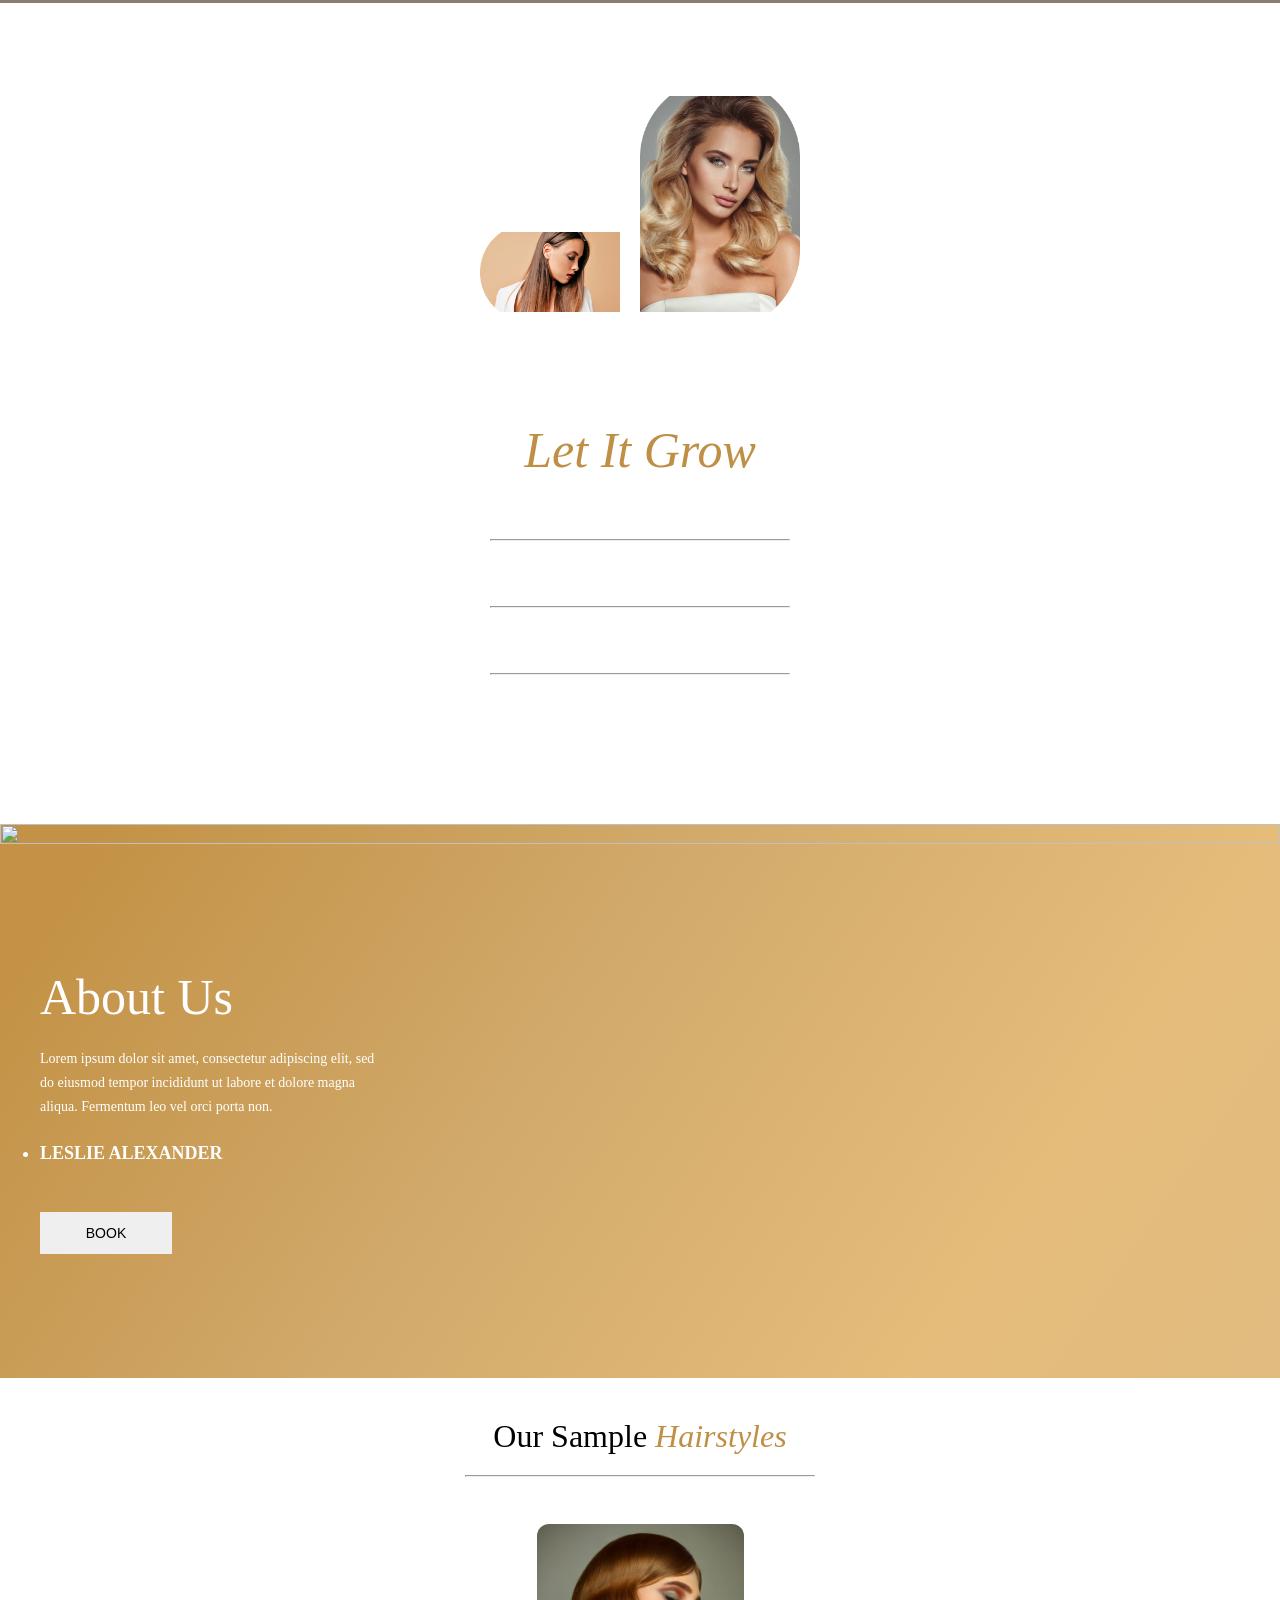
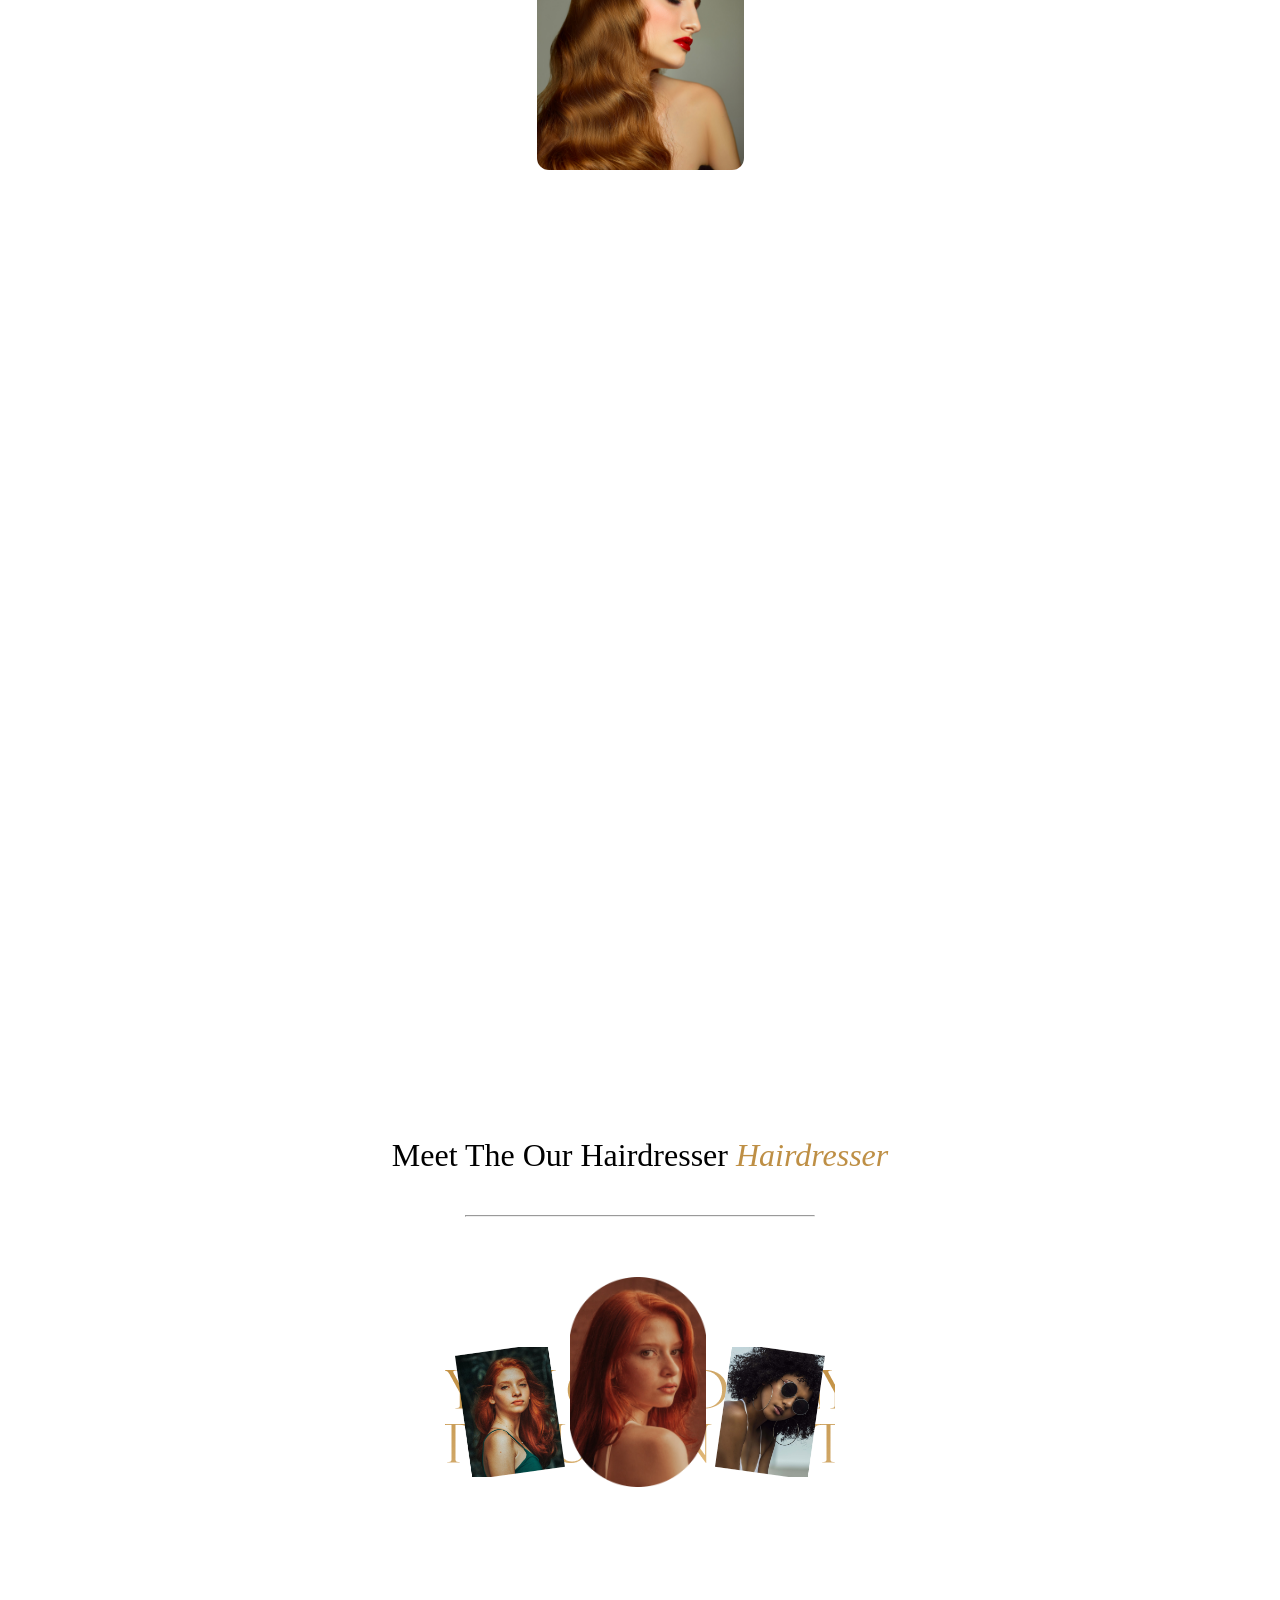
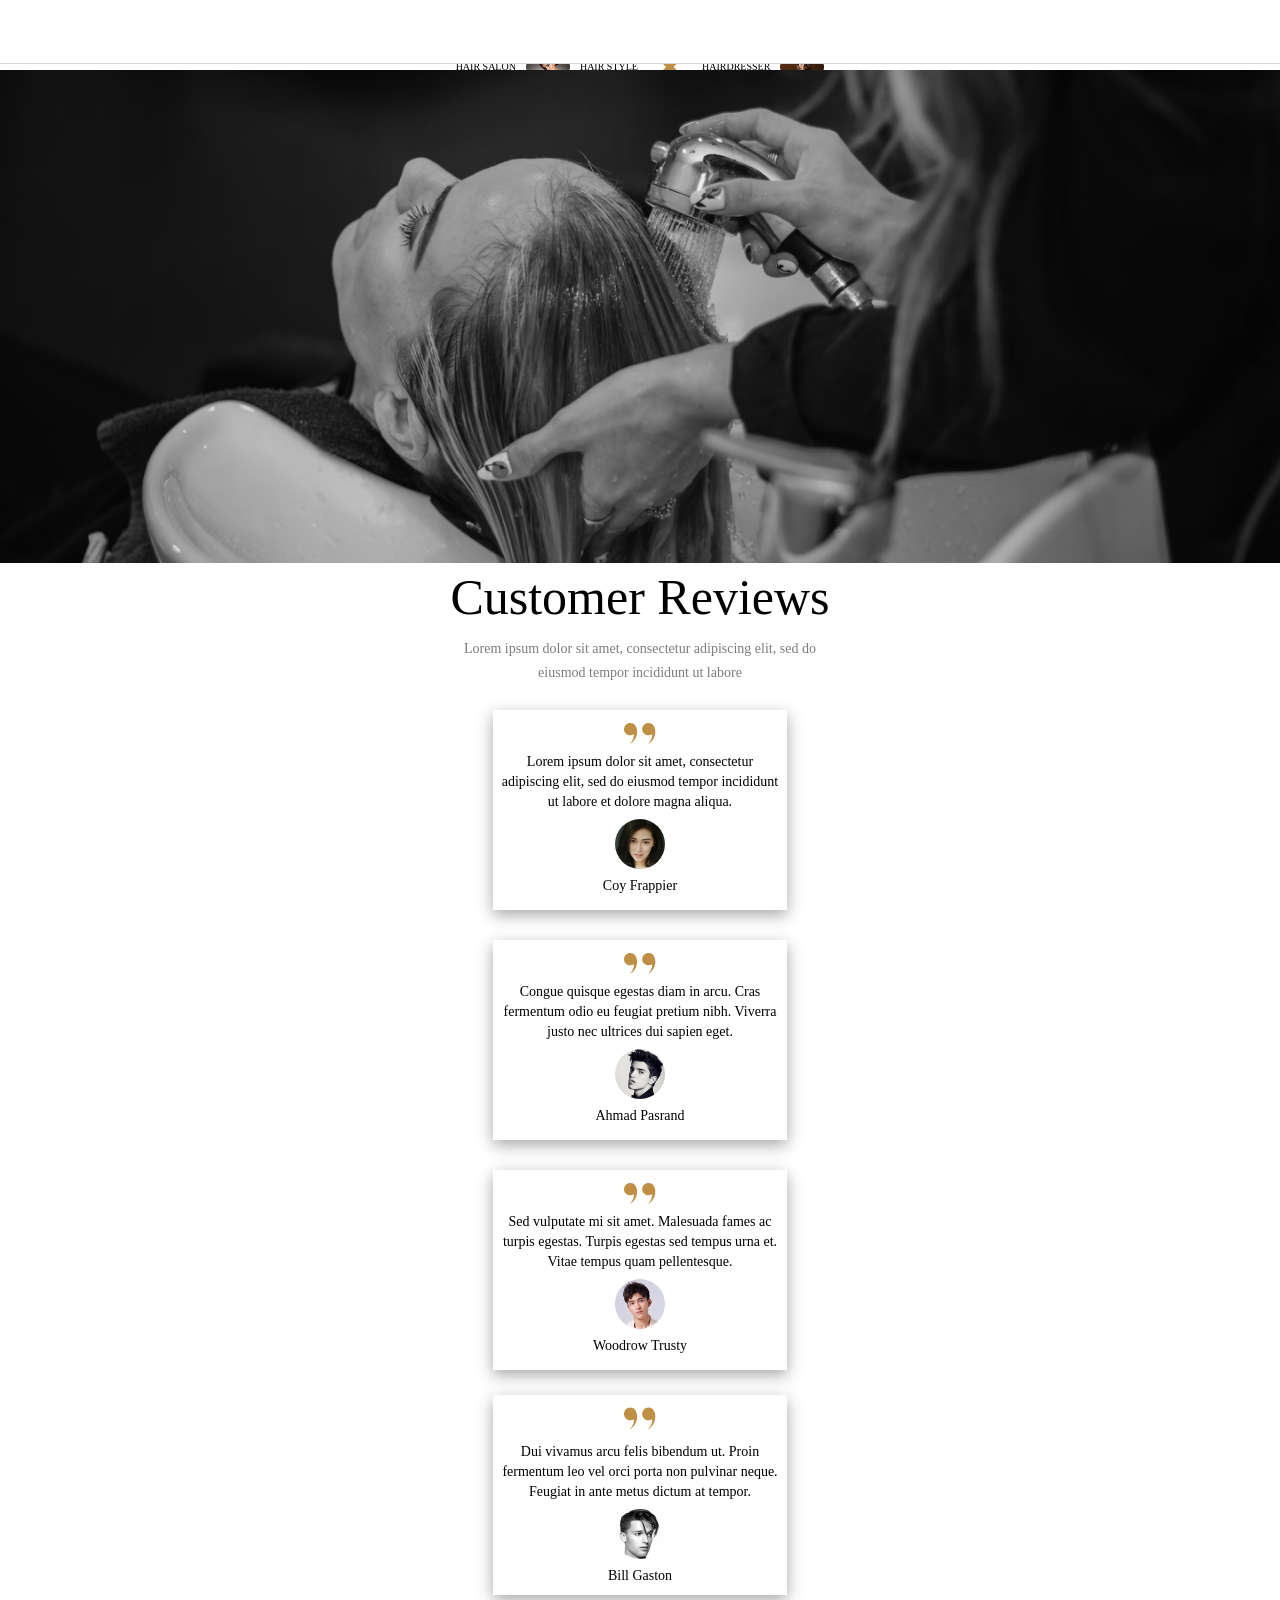
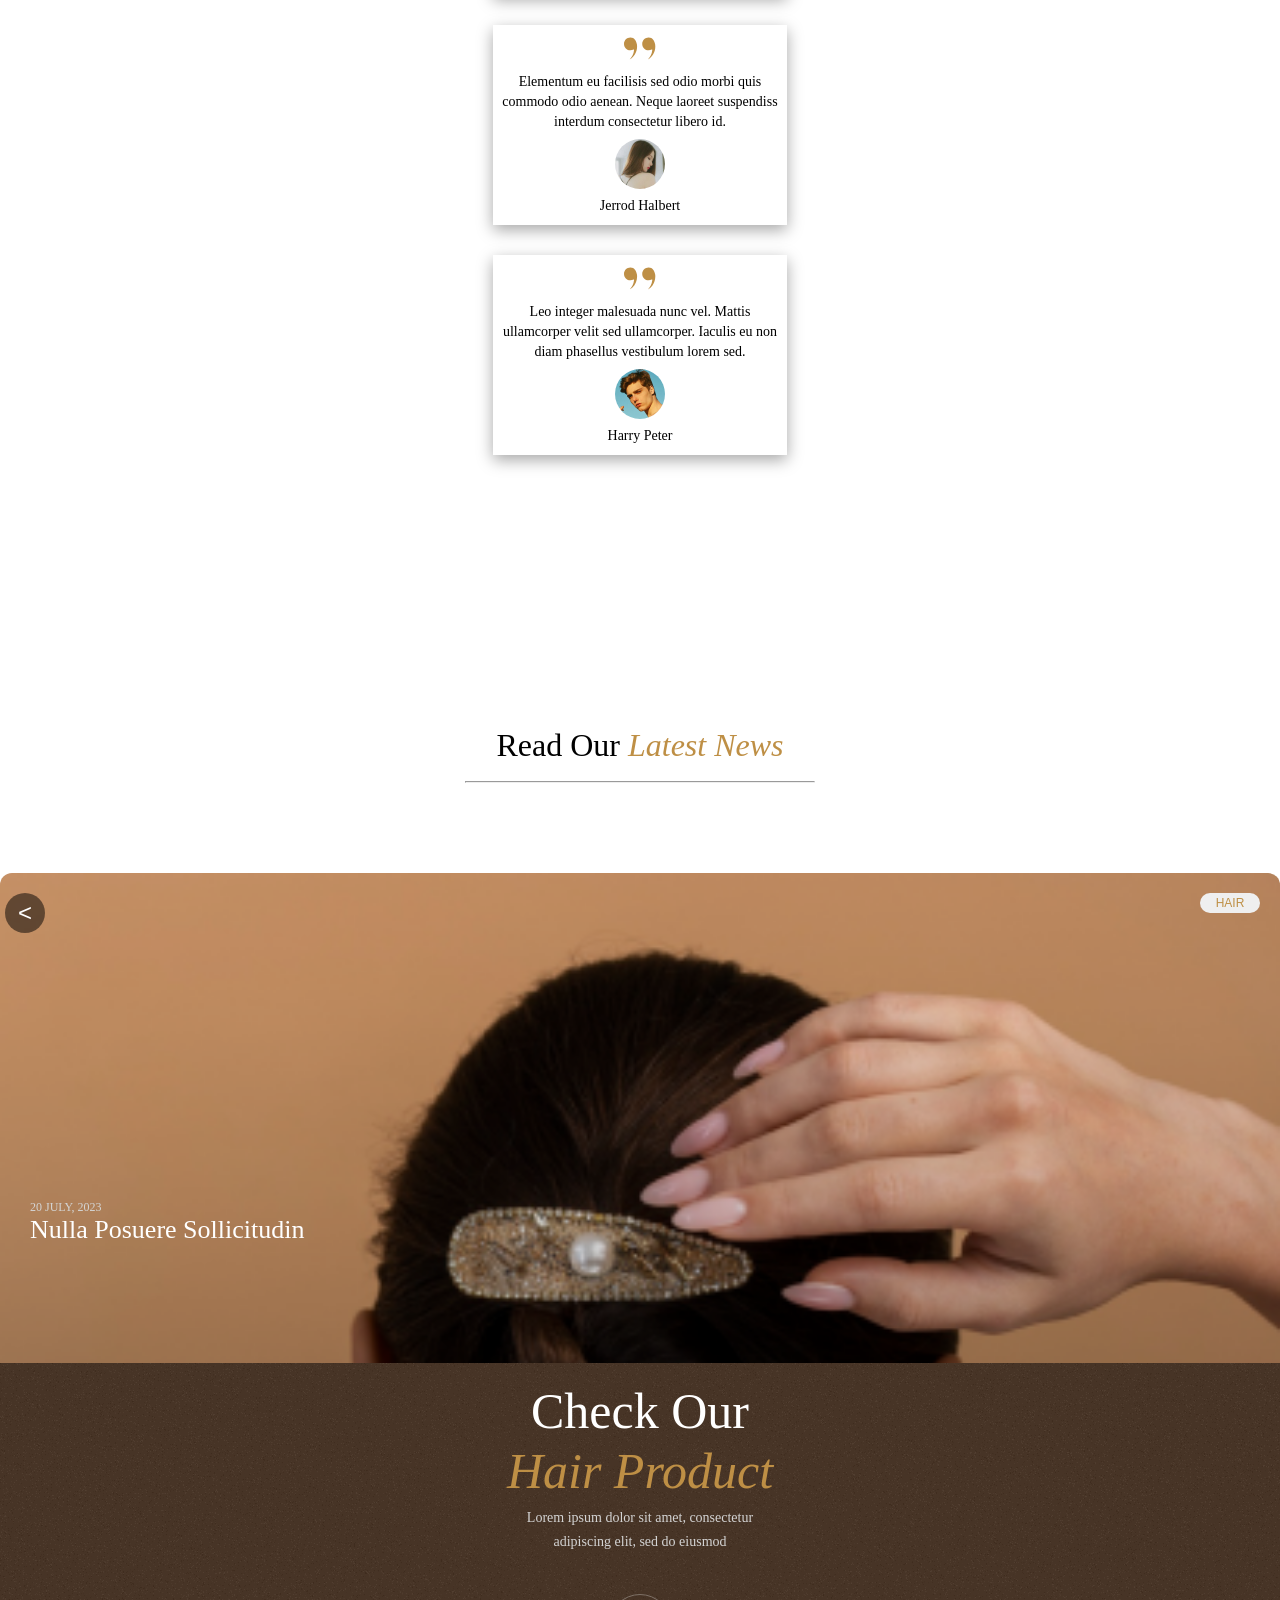
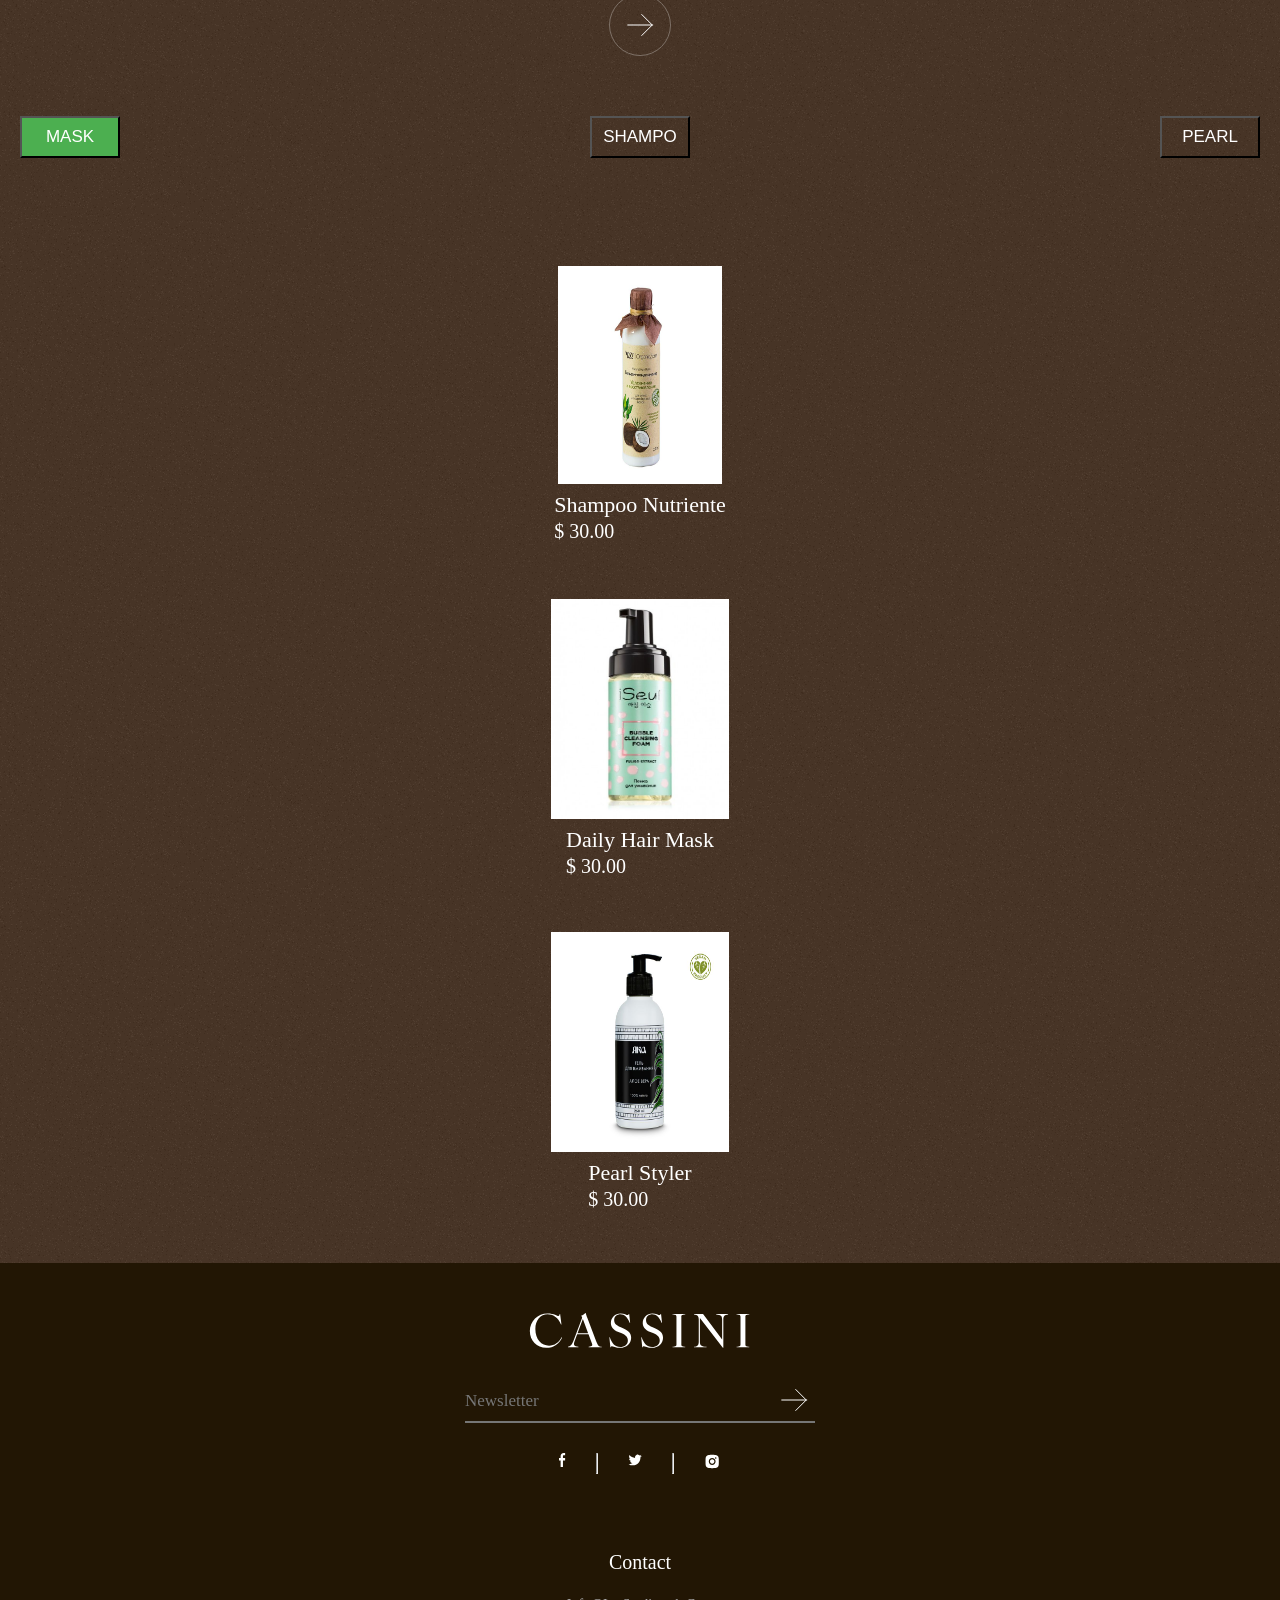
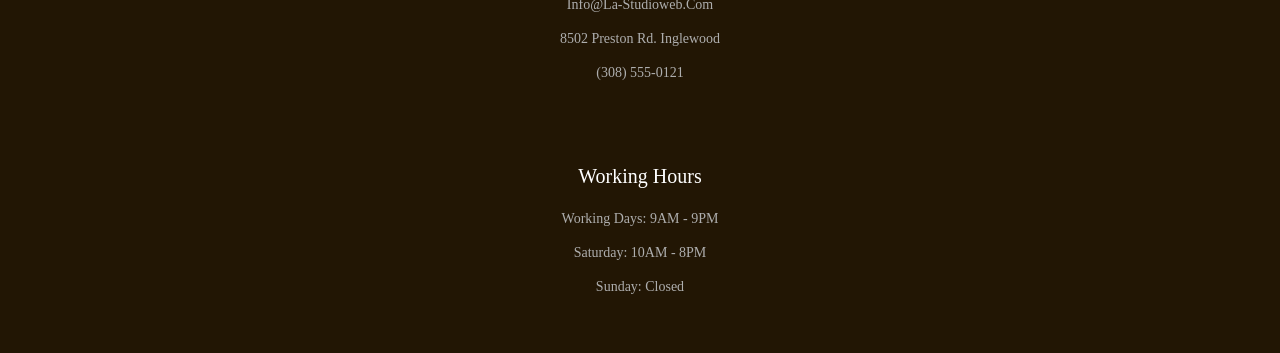
==== commit d849f08b: "i add own-page mobile" ====
--- a/index.html
+++ b/index.html
@@ -15,39 +15,54 @@
           <div class="nav-2-text">
             <a href="#home"> <img src="./svg/cassini.svg" alt="" /></a>
           </div>
+
           <div class="nav-a-teg-container">
             <div class="nav-a-teg">
-              <a href="#home">Home</a>
-              <a href="#hairstyles">Hairstyles</a>
+              <a href="#home">Home</a> <a href="#hairstyles">Hairstyles</a>
               <a href="#prices">Prices</a>
               <a href="#hairdresser">Hairdresser</a>
-              <a href="#Latest">Latest</a>
-              <a href="#product">Product</a>
+              <a href="#Latest">Latest</a> <a href="#product">Product</a>
               <a href="#contact">Contact</a>
             </div>
             <div class="nav-svg">
               <img class="line" src="./svg/Rectangle.svg" alt="" />
               <img class="search" id="search" src="./svg/search.svg" alt="" />
               <img class="bag" id="bag" src="./svg/bag.svg" alt="" />
-              <div class="menu" id="burger">
-                <img class="burger" src="./svg/burger.svg" alt="" />
-                <ul class="nav-list">
-                  <ol id="btn">
-                    page-01
-                  </ol>
-                  <ol id="goBtn">
-                    page-02
-                  </ol>
-                </ul>
-              </div>
-            </div>
-          </div>
+            </div>
+          </div>
+          <div class="menu" id="burger">
+            <img class="burger" src="./svg/burger.svg" alt="" />
+            <ul class="nav-list">
+              <ol id="btn">
+                page-01
+              </ol>
+              <ol id="goBtn">
+                page-02
+              </ol>
+              <hr />
+              <br />
+              <ol>
+                Home
+              </ol>
+              <ol>
+                About
+              </ol>
+              <ol>
+                Service
+              </ol>
+              <ol>
+                contact
+              </ol>
+            </ul>
+          </div>
+
           <div class="input-nav">
             <input id="input-text" type="text" />
             <button class="btn-input" id="btn-input">search</button>
           </div>
         </div>
       </nav>
+
       <div id="home" class="main-container">
         <div class="main-container-content">
           <div class="main-container-text">
@@ -79,6 +94,29 @@
             </div>
             <div class="main-img-1">
               <img src="./img/02.png" alt="" />
+            </div>
+          </div>
+          <div class="main-container-responsiv">
+            <div class="main-text">
+              <h1>The People Groomers</h1>
+              <i>Let it grow</i>
+            </div>
+            <div class="main-text-hr">
+              <div class="main-content">
+                <span>People</span>
+                <hr />
+              </div>
+              <div class="main-content">
+                <span>Date</span>
+                <hr />
+              </div>
+              <div class="main-content">
+                <span>Hour</span>
+                <hr />
+              </div>
+            </div>
+            <div class="main-button">
+              <button>Book-now</button>
             </div>
           </div>
         </div>
@@ -108,6 +146,7 @@
             </div>
           </div>
         </div>
+
         <div id="hairstyles" class="real main-2-container">
           <div class="heder-main2">
             <div class="main-2-text">
@@ -126,7 +165,8 @@
                 <div class="img-main2-div">
                   <img src="./img/03.png" alt="" />
                 </div>
-                <div class="img-main2-div">
+
+                <!-- <div class="img-main2-div">
                   <img src="./img/04.png" alt="" />
                 </div>
                 <div class="img-main2-div">
@@ -155,14 +195,14 @@
                 </div>
                 <div class="img-main2-div">
                   <img src="./img/scrol-08.jpg" alt="" />
-                </div>
-              </div>
-            </div>
-          </div>
-          
+                </div> -->
+              </div>
+            </div>
+          </div>
+
           <div class="dots" id="dots"></div>
-        
-        </div>
+        </div>
+
         <div id="prices" class="real main-3-container">
           <div class="main-3-text">
             <h2>haircut prices</h2>
@@ -217,6 +257,7 @@
             </div>
           </div>
         </div>
+
         <div id="hairdresser" class="real main-4-container">
           <div class="main-4-heder">
             <div class="heder-main2 heder-text-main4">
@@ -233,7 +274,7 @@
           </div>
           <div class="main-4-content">
             <h2>If you can dream it you can be it</h2>
-            <div class="main-4-img">
+            <div class="main-4-img inner">
               <div class="main-4-img-1">
                 <img src="./img/12.png" alt="" />
               </div>
@@ -244,29 +285,52 @@
                 <img src="./img/14.png" alt="" />
               </div>
             </div>
+            <div class="position-main-04">
+              <div class="if-you">
+                <div class="main-4-img">
+                  <div class="main-4-img-1">
+                    <img src="./img/12.png" alt="" />
+                  </div>
+                  <div class="main-4-img-2">
+                    <img src="./img/13.png" alt="" />
+                  </div>
+                  <div class="main-4-img-3">
+                    <img src="./img/14.png" alt="" />
+                  </div>
+                </div>
+              </div>
+            </div>
           </div>
         </div>
         <div class="real main-5-container">
-       <div class="main-5-content">
-  <div class="marquee-inner">
-    <span>hair salon</span>
-    <img class="main-5-girl" src="./img/15.png" alt="" />
-    <span>hair style</span>
-    <img class="main-5-star" src="./svg/Star 2.svg" alt="" />
-    <span>hairdresser</span>
-    <img class="main-5-girl" src="./img/16.png" alt="" />
-    <span>hair salon</span>
-    <img class="main-5-star" src="./svg/Star 2.svg" alt="" />
-    <span>hair style</span>
-    <img class="main-5-girl" src="./img/17.png" alt="" />
-    <span>hairdresser</span>
-  </div>
-</div>
+          <div class="main-5-content">
+            <div class="marquee-inner inner">
+              <span>hair salon</span>
+              <img class="main-5-girl" src="./img/15.png" alt="" />
+              <span>hair style</span>
+              <img class="main-5-star" src="./svg/Star 2.svg" alt="" />
+              <span>hairdresser</span>
+              <img class="main-5-girl" src="./img/16.png" alt="" />
+              <span>hair salon</span>
+              <img class="main-5-star" src="./svg/Star 2.svg" alt="" />
+              <span>hair style</span>
+              <img class="main-5-girl" src="./img/17.png" alt="" />
+              <span>hairdresser</span>
+            </div>
+            <div class="marquee-inner inner-1">
+              <span>hair salon</span>
+              <img class="main-5-girl" src="./img/15.png" alt="" />
+              <span>hair style</span>
+              <img class="main-5-star" src="./svg/Star 2.svg" alt="" />
+              <span>hairdresser</span>
+              <img class="main-5-girl" src="./img/16.png" alt="" />
+            </div>
+          </div>
           <div class="main-5-img">
             <img src="./img/video.png" alt="" />
           </div>
         </div>
-        <div id="customer" class="main-6-container">
+        <div id="customer" class="main-6-container real">
           <div class="main-6-content">
             <div class="main-6-text">
               <h2>customer reviews</h2>
@@ -277,9 +341,19 @@
               </p>
             </div>
             <div class="main-6-card">
+              <div class="main-6-text main-6-text-1">
+                <h2>customer reviews</h2>
+                <p>
+                  Lorem ipsum dolor sit amet, consectetur adipiscing elit, sed
+                  do
+                  <br />
+                  eiusmod tempor incididunt ut labore
+                </p>
+              </div>
+
               <hr class="card-hr" />
               <div class="card-1">
-                <div class="card">
+                <div class="card card-mobile-1">
                   <img class="kavichki" src="./svg/kavichki.svg" alt="" />
                   <p>
                     Lorem ipsum dolor sit amet, consectetur <br />
@@ -288,11 +362,13 @@
                   </p>
                   <img class="avatar" src="./img/18.png" alt="" />
                   <h2>Coy Frappier</h2>
+                  <br />
                 </div>
                 <div class="hr-6">
                   <hr />
                 </div>
                 <div class="card">
+                  <br />
                   <img class="kavichki" src="./svg/kavichki.svg" alt="" />
                   <p>
                     Congue quisque egestas diam in arcu. Cras <br />
@@ -301,11 +377,14 @@
                   </p>
                   <img class="avatar" src="./img/19.png" alt="" />
                   <h2>Ahmad Pasrand</h2>
-                </div>
+                  <br />
+                </div>
+                <hr class="card-hr-1" />
                 <div class="hr-6">
                   <hr />
                 </div>
-                <div class="card">
+                <div class="card card-mobile-3">
+                  <br />
                   <img class="kavichki" src="./svg/kavichki.svg" alt="" />
                   <p>
                     Sed vulputate mi sit amet. Malesuada fames ac <br />
@@ -317,6 +396,7 @@
                 </div>
               </div>
               <hr class="card-hr" />
+
               <div class="card-2">
                 <div class="card">
                   <img class="kavichki" src="./svg/kavichki.svg" alt="" />
@@ -328,9 +408,7 @@
                   <img class="avatar" src="./img/21.png" alt="" />
                   <h2>Bill Gaston</h2>
                 </div>
-                <div class="hr-6">
-                  <hr />
-                </div>
+                <hr class="card-hr-1" />
                 <div class="card">
                   <img class="kavichki" src="./svg/kavichki.svg" alt="" />
                   <p>
@@ -341,6 +419,7 @@
                   <img class="avatar" src="./img/22.png" alt="" />
                   <h2>Jerrod Halbert</h2>
                 </div>
+                <hr class="card-hr-1" />
                 <div class="hr-6">
                   <hr />
                 </div>
@@ -354,13 +433,17 @@
                   <img class="avatar" src="./img/23.png" alt="" />
                   <h2>Harry Peter</h2>
                 </div>
-              </div>
-            </div>
-            <hr class="card-hr" />
-          </div>
-        </div>
+                <hr class="card-hr-1" />
+              </div>
+            </div>
+            <div class="card-hr-2 card-hr">
+              <hr />
+            </div>
+          </div>
+        </div>
+
         <div id="Latest" class="real main-7-container">
-          <div class="heder-main2 heder-text-main4">
+          <div class="heder-main2 heder-text-main4 main-7-text">
             <div class="main-2-text">
               <h2>Read Our <i>Latest News</i></h2>
             </div>
@@ -372,88 +455,77 @@
             <hr />
           </div>
 
-          <div class="main-7-content wrapper">
-            <div class="img-7-container swoop" id="swoop">
-              
-                <div class="main-7-img-1 main-7-slide">
-                  <img
-                    class="img-7-absolute"
-                    src="./img/Mask group 1.png"
-                    alt=""
-                  />
-                  <span class="span-7-absolute">20 July, 2023</span>
-                  <h2 class="h2-7-absolute">Massa tempor nec</h2>
-                  <button class="btn-7-absolute">hair</button>
-                </div>
-                <div class="main-7-img-2 main-7-slide">
-                  <img
-                    class="img-7-absolute"
-                    src="./img/Mask group 2.png"
-                    alt=""
-                  />
-                  <span class="span-7-absolute">20 July, 2023</span>
-                  <h2 class="h2-7-absolute">nulla posuere sollicitudin</h2>
-                  <button class="btn-7-absolute">hair</button>
-                </div>
-                <div class="main-7-img-3 main-7-slide">
-                  <img
-                    class="img-7-absolute"
-                    src="./img/Mask group 3.png"
-                    alt=""
-                  />
-                  <span class="span-7-absolute">20 July, 2023</span>
-                  <h2 class="h2-7-absolute">nulla posuere sollicitudin</h2>
-                  <button class="btn-7-absolute">hair</button>
-                </div>
-                 <div class="main-7-img-3 main-7-slide">
-                  <img
-                    class="img-7-absolute"
-                    src="./img/scrol-process-01.jpg"
-                    alt=""
-                  />
-                  <span class="span-7-absolute">20 July, 2023</span>
-                  <h2 class="h2-7-absolute">nulla posuere sollicitudin</h2>
-                  <button class="btn-7-absolute">hair</button>
-                </div>
-                 <div class="main-7-img-3 main-7-slide">
-                  <img
-                    class="img-7-absolute"
-                    src="./img/scroll-proces-02.jpg"
-                    alt=""
-                  />
-                  <span class="span-7-absolute">20 July, 2023</span>
-                  <h2 class="h2-7-absolute">nulla posuere sollicitudin</h2>
-                  <button class="btn-7-absolute">hair</button>
-                </div>
-                 <div class="main-7-img-3 main-7-slide">
-                  <img
-                    class="img-7-absolute"
-                    src="./img/scroll-proces03.jpg"
-                    alt=""
-                  />
-                  <span class="span-7-absolute">20 July, 2023</span>
-                  <h2 class="h2-7-absolute">nulla posuere sollicitudin</h2>
-                  <button class="btn-7-absolute">hair</button>
-                </div>
-                 <div class="main-7-img-3 main-7-slide">
-                  <img
-                    class="img-7-absolute"
-                    src="./img/scroll-proces-04.jpg"
-                    alt=""
-                  />
-                  <span class="span-7-absolute">20 July, 2023</span>
-                  <h2 class="h2-7-absolute">nulla posuere sollicitudin</h2>
-                  <button class="btn-7-absolute">hair</button>
-                </div>
-                 
-                
-              </div>
-                <div class="krugi" id="krugi"></div>
-            </div>
-            <div class="modal" id="modal">
-  <img id="modalImg">
-</div>
-        </div>
+          <div class="main-7-content">
+              <button class="scroll-btn left">&lt;</button>
+            <div class="img-7-container ">
+
+              <div class="main-7-img-2 main-7-slide ">
+                <img
+                  class="img-7-absolute"
+                  src="./img/Mask group 2.png"
+                  alt=""
+                />
+                <span class="span-7-absolute">20 July, 2023</span>
+                <h2 class="h2-7-absolute">nulla posuere sollicitudin</h2>
+                <button class="btn-7-absolute">hair</button>
+              </div>
+
+              <!-- <div class="main-7-img-3 main-7-slide">
+                <img
+                  class="img-7-absolute"
+                  src="./img/Mask group 3.png"
+                  alt=""
+                />
+                <span class="span-7-absolute">20 July, 2023</span>
+                <h2 class="h2-7-absolute">nulla posuere sollicitudin</h2>
+                <button class="btn-7-absolute">hair</button>
+              </div>
+              <div class="main-7-img-3 main-7-slide">
+                <img
+                  class="img-7-absolute"
+                  src="./img/scrol-process-01.jpg"
+                  alt=""
+                />
+                <span class="span-7-absolute">20 July, 2023</span>
+                <h2 class="h2-7-absolute">nulla posuere sollicitudin</h2>
+                <button class="btn-7-absolute">hair</button>
+              </div>
+              <div class="main-7-img-3 main-7-slide">
+                <img
+                  class="img-7-absolute"
+                  src="./img/scroll-proces-02.jpg"
+                  alt=""
+                />
+                <span class="span-7-absolute">20 July, 2023</span>
+                <h2 class="h2-7-absolute">nulla posuere sollicitudin</h2>
+                <button class="btn-7-absolute">hair</button>
+              </div>
+              <div class="main-7-img-3 main-7-slide">
+                <img
+                  class="img-7-absolute"
+                  src="./img/scroll-proces03.jpg"
+                  alt=""
+                />
+                <span class="span-7-absolute">20 July, 2023</span>
+                <h2 class="h2-7-absolute">nulla posuere sollicitudin</h2>
+                <button class="btn-7-absolute">hair</button>
+              </div>
+              <div class="main-7-img-3 main-7-slide">
+                <img
+                  class="img-7-absolute"
+                  src="./img/scroll-proces-04.jpg"
+                  alt=""
+                />
+                <span class="span-7-absolute">20 July, 2023</span>
+                <h2 class="h2-7-absolute">nulla posuere sollicitudin</h2>
+                <button class="btn-7-absolute">hair</button>
+              </div>  -->
+
+
+            </div>
+          </div>
+        </div>
+
         <div id="product" class="real main-8-container">
           <div class="text-container">
             <div class="main-text-8">
@@ -468,11 +540,55 @@
               <img src="./svg/whitw-strelochka.svg" alt="" />
             </div>
           </div>
+
+          <div class="main-8-btn-mobile">
+            <div class="main-8-button main-8-button-respons">
+              <button
+                onclick="showGroup('img-container-id')"
+                data-id="1"
+                class="btn"
+                id="mask"
+              >
+                Mask
+              </button>
+            </div>
+
+            <div class="main-8-button main-8-button-respons">
+              <button
+                onclick="showGroup('img-id-shampo')"
+                data-id="2"
+                class="btn"
+                id="shampo"
+              >
+                Shampo
+              </button>
+            </div>
+
+            <div class="main-8-button main-8-button-respons">
+              <button
+                onclick="showGroup('img-id-pearl')"
+                data-id="3"
+                class="btn"
+                id="pearl"
+              >
+                Pearl
+              </button>
+            </div>
+          </div>
+
           <div class="main-card-8">
             <div class="card-8">
               <div class="main-8-button">
-                <button onclick="showGroup('img-container-id')" data-id="1" class="btn" id="mask">Mask</button>
-              </div>
+                <button
+                  onclick="showGroup('img-container-id')"
+                  data-id="1"
+                  class="btn"
+                  id="mask"
+                >
+                  Mask
+                </button>
+              </div>
+
               <div class="img-container-id">
                 <div class="img-main-content-1">
                   <img src="./img/banka-id-04.jpg" alt="" />
@@ -488,6 +604,7 @@
                   <img src="./img/tubik-id-01.jpg" alt="" />
                 </div>
               </div>
+
               <div class="card-text-8">
                 <h2>shampoo nutriente</h2>
                 <span>$ 30.00</span>
@@ -495,23 +612,32 @@
             </div>
             <div class="card-8">
               <div class="main-8-button">
-                <button onclick="showGroup('img-id-shampo')" data-id="2" class="btn" id="shampo">Shampo</button>
-              </div>
+                <button
+                  onclick="showGroup('img-id-shampo')"
+                  data-id="2"
+                  class="btn"
+                  id="shampo"
+                >
+                  Shampo
+                </button>
+              </div>
+
               <div class="img-container-id">
                 <div class="img-main-content-2">
                   <img src="./img/banka-id-05.jpg" alt="" />
                 </div>
               </div>
-                <div class="img-id-shampo">
+              <div class="img-id-shampo">
                 <div class="img-main-content-2">
                   <img src="./img/banka-id-02.jpg" alt="" />
                 </div>
               </div>
-               <div class="img-id-pearl">
+              <div class="img-id-pearl">
                 <div class="img-main-content-2">
                   <img src="./img/tubik-id-02.jpg" alt="" />
                 </div>
               </div>
+
               <div class="card-text-8">
                 <h2>Daily Hair Mask</h2>
                 <span>$ 30.00</span>
@@ -519,8 +645,16 @@
             </div>
             <div class="card-8">
               <div class="main-8-button">
-                <button onclick="showGroup('img-id-pearl')"  data-id="3" class="btn" id="pearl">Pearl</button>
-              </div>
+                <button
+                  onclick="showGroup('img-id-pearl')"
+                  data-id="3"
+                  class="btn"
+                  id="pearl"
+                >
+                  Pearl
+                </button>
+              </div>
+
               <div class="img-container-id">
                 <div class="img-main-content-2">
                   <img src="./img/banka-id-06.jpg" alt="" />
@@ -531,11 +665,12 @@
                   <img src="./img/banka-id-03.jpg" alt="" />
                 </div>
               </div>
-               <div class="img-id-pearl">
+              <div class="img-id-pearl">
                 <div class="img-main-content-2">
                   <img src="./img/tubik-id-03.jpg" alt="" />
                 </div>
               </div>
+
               <div class="card-text-8">
                 <h2>pearl styler</h2>
                 <span>$ 30.00</span>
@@ -544,8 +679,33 @@
           </div>
         </div>
       </main>
+
       <footer>
-        <div id="contact" class="footer-content">
+        <div id="contact" class="footer-content real">
+          <div class="footer-content-2 mobail-footer">
+            <div class="footer-cassini">
+              <img src="./svg/cassini.svg" alt="" />
+            </div>
+
+            <div class="newsletter-conteiner">
+              <span>newsletter</span>
+              <img src="./svg/whitw-strelochka.svg" alt="" />
+            </div>
+
+            <div class="footer-icno">
+              <div class="footer-fb">
+                <img src="./svg/fb.svg" alt="" />
+              </div>
+              <hr />
+              <div class="footer-twiter">
+                <img src="./svg/twiter.svg" alt="" />
+              </div>
+              <hr />
+              <div class="footer-insta">
+                <img src="./svg/insta.svg" alt="" />
+              </div>
+            </div>
+          </div>
           <div class="footer-content-1">
             <span class="heder-content">Contact</span>
             <span>info@la-studioweb.com</span>
@@ -577,6 +737,7 @@
               </div>
             </div>
           </div>
+
           <hr class="footer-hr" />
           <div class="footer-content-3">
             <span class="heder-content">Working Hours</span>
--- a/index.css
+++ b/index.css
@@ -41,7 +41,7 @@
 
 .container {
   width: 1440px;
-  height: 7000px;
+
   margin: 0 auto;
   display: flex;
   flex-direction: column;
@@ -51,6 +51,7 @@
 .nav-svg img{
   cursor: pointer;
 }
+
 
 nav {
   position: fixed;
@@ -136,16 +137,8 @@
   cursor: pointer;
 }
 
-
-
 .menu {
   position: relative;
-}
-
-
-.burger {
-  width: 34px;
-  cursor: pointer;
 }
 
 
@@ -309,10 +302,7 @@
   gap: 15px;
 }
 
-.main-container-img {
-  width: 546px;
-  height: 416px;
-}
+
 
 .main-button button {
   border: none;
@@ -356,10 +346,6 @@
   height: 416px;
 }
 
-.main-img img {
-  width: 100%;
-  height: 100%;
-}
 
 .main-1-container {
   width: 1440px;
@@ -379,7 +365,7 @@
   align-items: center;
   width: 605px;
   height: 530px;
-  background: linear-gradient(
+   background: linear-gradient(
     124.267deg,
     #c39246 6%,
     #d1a96a 41%,
@@ -702,7 +688,7 @@
 
 .main-4-container {
   width: 1440px;
-  height: 800px;
+  height: 850px;
   display: flex;
   justify-content: center;
   flex-direction: column;
@@ -710,7 +696,7 @@
 
 .main-4-content {
   width: 1440px;
-  height: 850px;
+  height: 800px;
   display: flex;
   justify-content: center;
   align-items: center;
@@ -800,31 +786,26 @@
   margin-top: 25px;
 }
 
+
 .main-5-content {
+  display: flex;               
+  gap: 20px;                   
+  white-space: nowrap;        
+  overflow: hidden;   
   width: 1440px;
   height: 87px;
-  border-top: 1px solid #D9D9D9;
-}
-
-.main-5-content {
-  display: flex;               /* элементы в ряд */
-  gap: 20px;                   /* расстояние между элементами */
-  white-space: nowrap;         /* все в одну строку */
-  overflow: hidden;            /* скрыть то, что выходит за пределы */
-}
-
-.main-5-content span,
-.main-5-content img {
-  display: inline-block;       /* чтобы span и img были на одной линии */
-  vertical-align: middle;
-}
+  border-top: 1px solid #D9D9D9;        
+}
+
+
 
 .marquee-inner {
-  display: inline-flex;
-   width: 1440px;
-  justify-content: space-between;
-  align-items: center;
-  animation: marquee 10s linear infinite; /* скорость и повторение */
+  display: flex;
+  align-items: center;
+  justify-content: center;
+  gap: 20px;
+  animation: marquee 10s linear infinite;
+  white-space: nowrap;
 }
 
 @keyframes marquee {
@@ -1074,6 +1055,43 @@
   border-radius: 12px;
 }
 
+.gallery-wrapper {
+  position: relative;
+  overflow: hidden;
+}
+
+.gallery {
+  display: flex;
+  gap: 10px;
+  overflow-x: hidden;
+  scroll-behavior: smooth;
+  padding: 10px 0;
+}
+
+.gallery img {
+  flex: 0 0 calc((100% - 20px * 2) / 3); /* 3 фото на desktop */
+  height: 150px;
+  object-fit: cover;
+  border-radius: 8px;
+}
+
+.scroll-btn {
+  position: absolute;
+  top: 50%;
+  transform: translateY(-50%);
+  z-index: 10;
+  background-color: rgba(0,0,0,0.5);
+  border: none;
+  color: white;
+  font-size: 24px;
+  width: 40px;
+  height: 40px;
+  cursor: pointer;
+  border-radius: 50%;
+}
+
+.scroll-btn.left { left: 5px; }
+.scroll-btn.right { right: 5px; }
 
 .krugi {
   text-align: center;
@@ -1452,3 +1470,617 @@
   display: none;
 }
 
+.main-container-responsiv{
+  display: none;
+}
+
+.if-you{
+  display: none;
+}
+
+.position-main-04{
+  display: none;
+}
+
+.inner-1{
+  display: none;
+}
+
+
+.main-6-text-1{
+  display: none;
+}
+
+.card-hr-1{
+  display: none;
+}
+
+
+.main-8-banchki-img{
+  display: none;
+}
+
+
+.main-8-btn-mobile {
+  display: none;
+}
+
+.mobail-footer{
+  display: none;
+}
+
+
+@media (min-width: 390px) {
+
+  .nav-a-teg, .nav-svg{
+    display: none;
+  }
+
+  
+  .container{
+    width: 100%;
+  }
+
+  .main-container{
+    width: 100%;
+height: 824px;
+  }
+
+  nav{
+  
+    width: 100%;
+  }
+
+  .nav-2{
+    width: 90%;
+  }
+
+  .main-container-content{
+    width: 100%;
+    height: 80%;
+    justify-content: space-between;
+    align-items: center;
+    flex-direction: column;
+    
+  }
+
+  .main-img{
+    width: 140px;
+height: 80px;
+
+  }
+
+  .main-img-1 {
+    width: 160px;
+height: 216px;
+
+  }
+
+  .main-text h1{
+    font-size: 28px;
+  }
+
+  .main-text {
+    text-align: center;
+  }
+
+  .main-text i{
+    font-size: 50px;
+  }
+
+
+  .main-content hr{
+    width: 300px;
+  }
+
+  .main-content span{
+    font-size: 15px;
+  }
+  
+
+  .main-container-responsiv{
+    width: 100%;
+   height: 370px;
+    display: flex;
+    justify-content: space-between;
+    flex-direction: column;
+    align-items: center;
+
+  }
+
+
+
+  
+
+  .main-container-img{
+    display: flex;
+    align-items: flex-end;
+    justify-content: center;
+    width: 100%;
+    height: 220px;
+  
+  }
+
+  .main-container-text{
+    display: none;
+  }
+
+  .main-text-hr{
+     display: flex;
+     flex-direction: column;
+     align-items: center;
+     gap: 35px;
+    width: 75%;
+    
+  }
+
+
+ .main-1-container {
+  flex-direction: column;
+       background: linear-gradient(
+    124.267deg,
+    #c39246 6%,
+    #d1a96a 41%,
+    #e5bc7a 77%,
+    #e1bb80 100%
+  );
+  width: 100%;
+   height: 100%;
+ }
+
+  .main-1-text{
+    width: 100%;
+    height: 100%;
+      display: flex;
+  flex-direction: column;
+  justify-content: center;
+padding-left: 40px;
+  background: transparent !important;
+  }
+
+ .main-1-img {
+  width: 100%;
+height: auto;
+ }
+
+
+ .main-1-text-container{
+  width: 100%;
+ }
+
+
+ .main-2-container{
+  margin-top: 40px;
+  width: 100%;
+   height: 420px;
+  display: flex;
+  align-items: center;
+  justify-content: center;
+ }
+
+ .main-2-responsiv{
+  height: 450px;
+  width: 100%;
+ }
+
+ .main-2-text {
+  width: 100%;
+ }
+
+ .main-2-text h2{
+  text-align: center;
+  font-size: 32px;
+ }
+
+ .img-main2-container{
+  width: 100%;
+ }
+
+ .heder-main2{
+  width: 100%;
+  display: flex;
+  align-items: center;
+ }
+
+ .hr-main2 hr{
+  width: 350px;
+ }
+
+ .border{
+  display: none;
+ }
+
+ .img-main2-div{
+  width: 207px;
+height: 246px;
+ }
+
+
+ .track{
+  width: 100%;
+  display: flex;
+  justify-content: center;
+ }
+
+ .slider{
+  width: 100%;
+ }
+
+.main-3-container {
+  width: 100%;
+ 
+}
+
+
+
+.main-3-img{
+  display: none;
+}
+
+.main-3-content{
+  width: 100%;
+}
+
+.main-3-cardtext{
+  width: 100%;
+}
+
+.main-3-text-img, .main-3-text-svg{
+  margin: 0 auto;
+  width: 350px;
+}
+
+.main-4-container{
+  width: 100%;
+  height: 600px;
+}
+
+.main-4-heder{
+  width: 100%;
+}
+
+.main-4-content{
+  width: 100%;
+  height: 400px;
+  margin: 0 auto;
+   position: none;
+     display: flex;
+  align-items: center;
+  justify-content: center;
+}
+
+.if-you{
+  display: block;
+  height: 95px;
+  width: 390px;
+  background-image: url(./img/If\ you\ can\ dream\ it\ you\ can\ be\ it.png);
+}
+
+.position-main-04{
+  position: relative;
+  display: flex;
+  align-items: center;
+  justify-content: center;
+  width: 390px;
+  height: 300px;
+}
+
+.main-4-content h2{
+   display: none;
+}
+
+.main-4-img-1{
+ left: 10px;
+}
+
+.main-4-img-3{
+right: 10px;
+}
+
+.main-4-img-1, .main-4-img-3{
+  width: 110px;
+  height: 130px;
+  top: 80px;
+} 
+
+.main-4-img-2{
+left: 125px;
+  width: 136px;
+  height: 210px;
+  top: 10px;
+}
+
+.main-5-container {
+        width: 100%;
+     height: 500px;
+
+     display: flex;
+     justify-content: flex-start;
+}
+
+.inner{
+  display: none;
+}
+
+.inner-1{
+  display: flex;
+  justify-content: center;
+  align-items: center;
+  gap: 10px;
+}
+
+
+.main-5-content {
+  width: 100%;
+   margin: 0 auto;
+   gap: 0;
+   justify-content: center;
+   height: 50px;
+}
+
+.marquee-inne {
+    width: 100%;
+    gap: 0px;
+}
+
+
+.main-5-star{
+  width: 20px;
+  height: 20px;
+}
+
+.inner-1 span {
+  font-size: 10px;
+}
+
+.inner-1 img {
+width: 44px;
+height: 20px;
+}
+
+
+.main-5-img{
+  width: 100%;
+  height: auto;
+}
+
+.main-6-container{
+  width: 100%;
+  height: 1500px;
+  display: flex;
+  flex-direction: column;
+ justify-content: center;
+}
+
+.card{
+  gap: 7px;
+}
+
+.card-1, .card-2{
+  width: 100%;
+  flex-direction: column;
+}
+
+
+
+.main-6-text{
+ display: none;
+}
+
+.main-6-text-1{
+  display: flex;
+  flex-direction: column;
+   gap: 15px;
+}
+
+.hr-6{
+  display: none;
+}
+
+.main-6-card{
+  width: 100%;
+}
+
+
+.main-6-content{
+  width: 100%;
+  justify-content: center;
+  height: 100%;
+}
+
+.card{
+  display: flex;
+  flex-direction: column;
+  justify-content: center;
+box-shadow: rgba(0, 0, 0, 0.35) 0px 5px 15px;
+}
+
+
+
+.card:hover {
+  border-radius: 10px;
+  transform: rotate(15deg);
+}
+
+
+.card-mobile-1{
+  padding-top: 25px;
+}
+
+.card-mobile-3{
+  padding-bottom: 25px;
+}
+
+.card-2{
+  gap: 0px;
+}
+
+.card-1, .card-2{
+  display: flex;
+  gap: 30px;
+
+}
+
+.card-hr{
+  display: none;
+}
+.card-hr-2{
+  display: none;
+}
+
+
+
+.main-7-container, .main-7-content, .img-7-container{
+  width: 100%;
+}
+
+
+.main-7-text{
+  height: 300px;
+  display: flex;
+  align-items: flex-end;
+}
+
+.main-7-container {
+  height: 900px;
+}
+
+.main-2-text h2{
+  margin-bottom: 20px;
+}
+
+  .gallery img {
+    flex: 0 0 100%; 
+  }
+
+.main-7-slide {
+  min-width: 100%;
+}
+
+
+.main-7-img-2{
+  width: 100%;
+}
+
+.main-8-container, .text-container{
+  width: 100%;
+}
+
+
+.main-8-container {
+  flex-direction: column;
+  justify-content: center;
+  gap: 50px;
+  height: 1500px;
+  background-color: #221604;
+}
+
+
+.main-card-8{
+  width: 100%;
+  height: 65%;
+  justify-content: center;
+  flex-direction: column;
+}
+
+
+
+.card-8{
+  width: 100%;
+   flex-direction: column;
+    align-items: center;
+
+}
+
+
+.main-8-btn-mobile{
+  width: 100%;
+  display: flex;
+  justify-content: center;
+  align-items: center;
+ 
+}
+
+.main-text-8{
+  text-align: center;
+}
+
+.text-container{
+   display: flex;
+     width: 100%;
+  align-items: center;
+
+}
+
+
+.main-8-btn-mobile{
+  margin-top: 10px;
+  width: 100%;
+   padding-right: 20px;
+  display: flex;
+  justify-content: space-between;
+}
+
+.main-8-button{
+  display: none;
+}
+
+.main-8-button-respons{
+  width: 100px;
+  display: block;
+}
+
+.main-8-btn-mobile button:hover {
+  transform: scale(1.05);
+  box-shadow: 0 0 20px rgba(0,255,255,0.5);
+}
+
+.main-8-btn-mobile button:hover::before {
+  opacity: 1;
+  transform: rotate(-45deg) translateY(100%);
+}
+
+.main-8-button-respons button {
+  width: 100px;
+}
+
+.footer-content{
+  width: 100%;
+  height: 590px;
+  flex-direction: column;
+align-items: center;
+  
+}
+
+.footer-content-1{
+  width: 100%;
+}
+
+
+
+.footer-hr{
+  display: none;
+}
+
+
+footer{
+  width: 100%;
+   height: 690px;
+   
+}
+
+.footer-insta img{
+  width: 17px;
+  height: 17px;
+}
+
+.footer-content-2{
+  display: none;
+}
+
+.mobail-footer{
+  display: flex;
+  gap: 30px;
+}
+
+}  
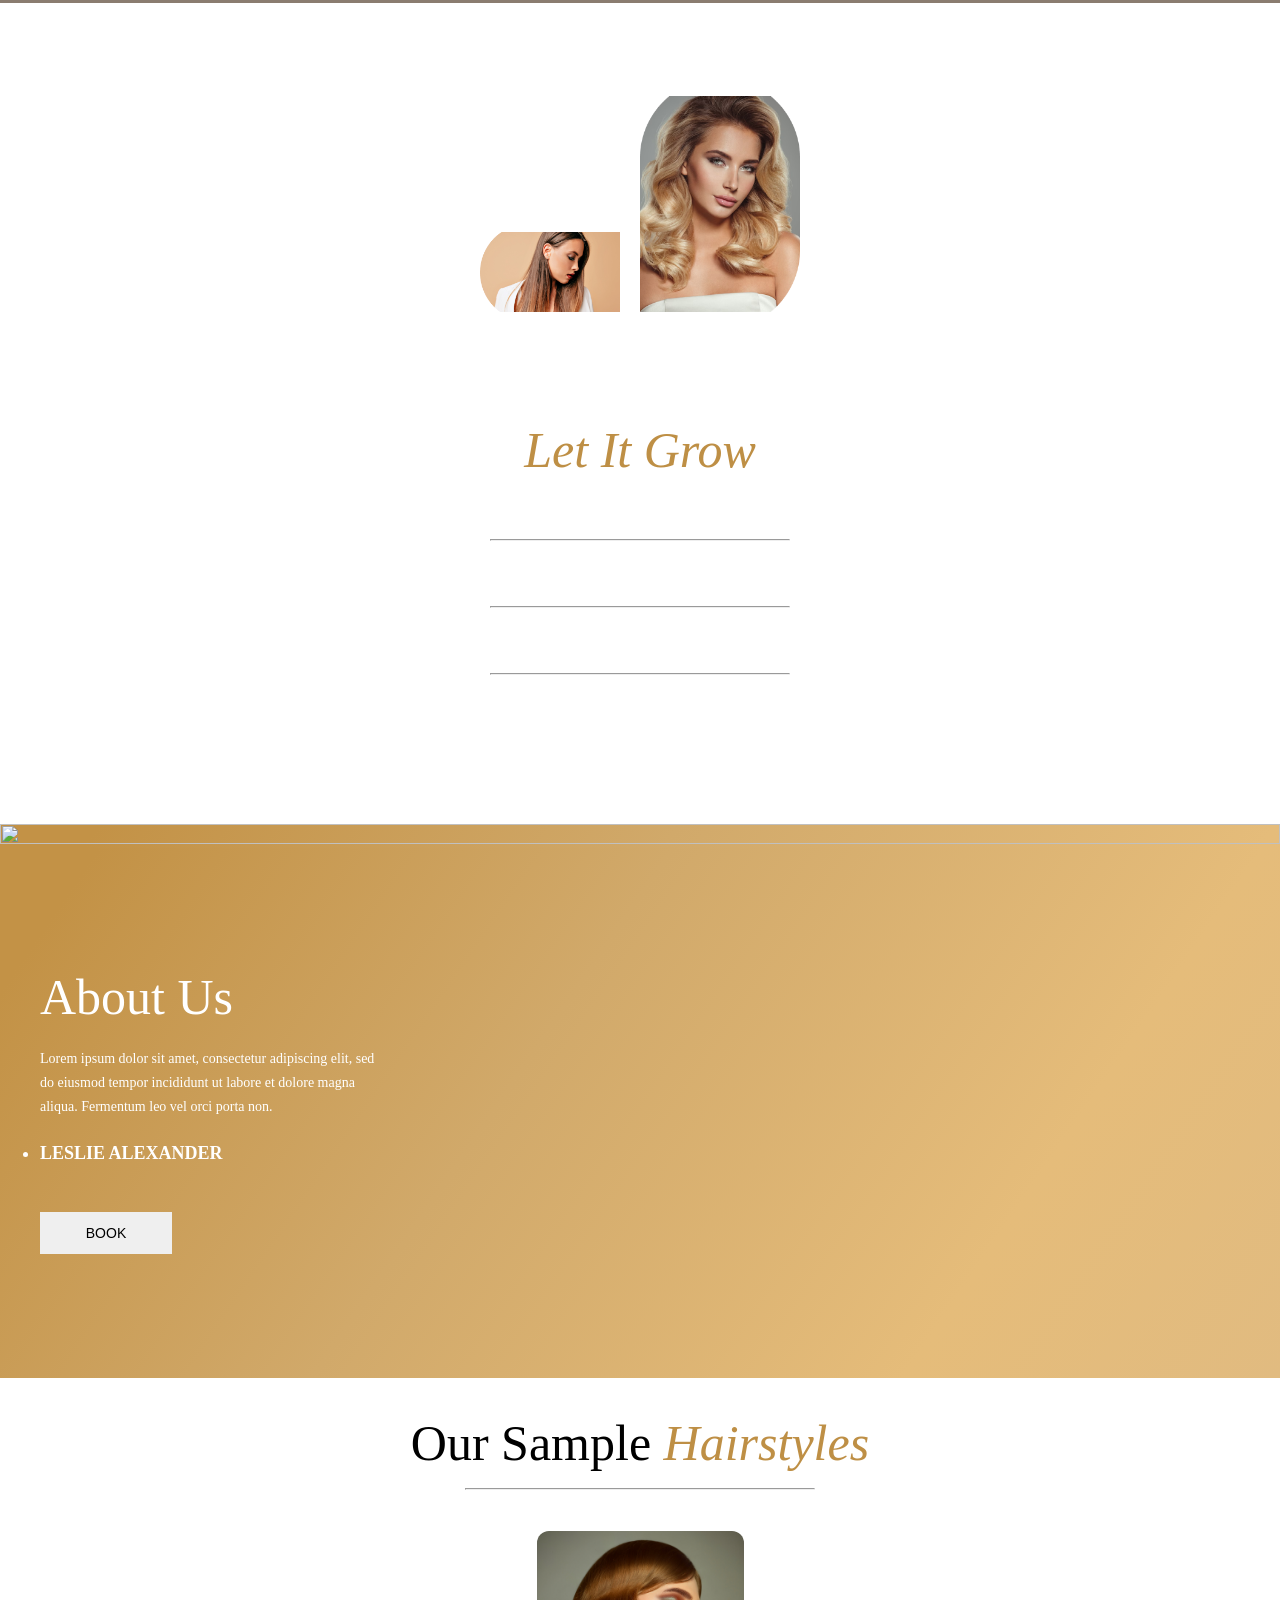
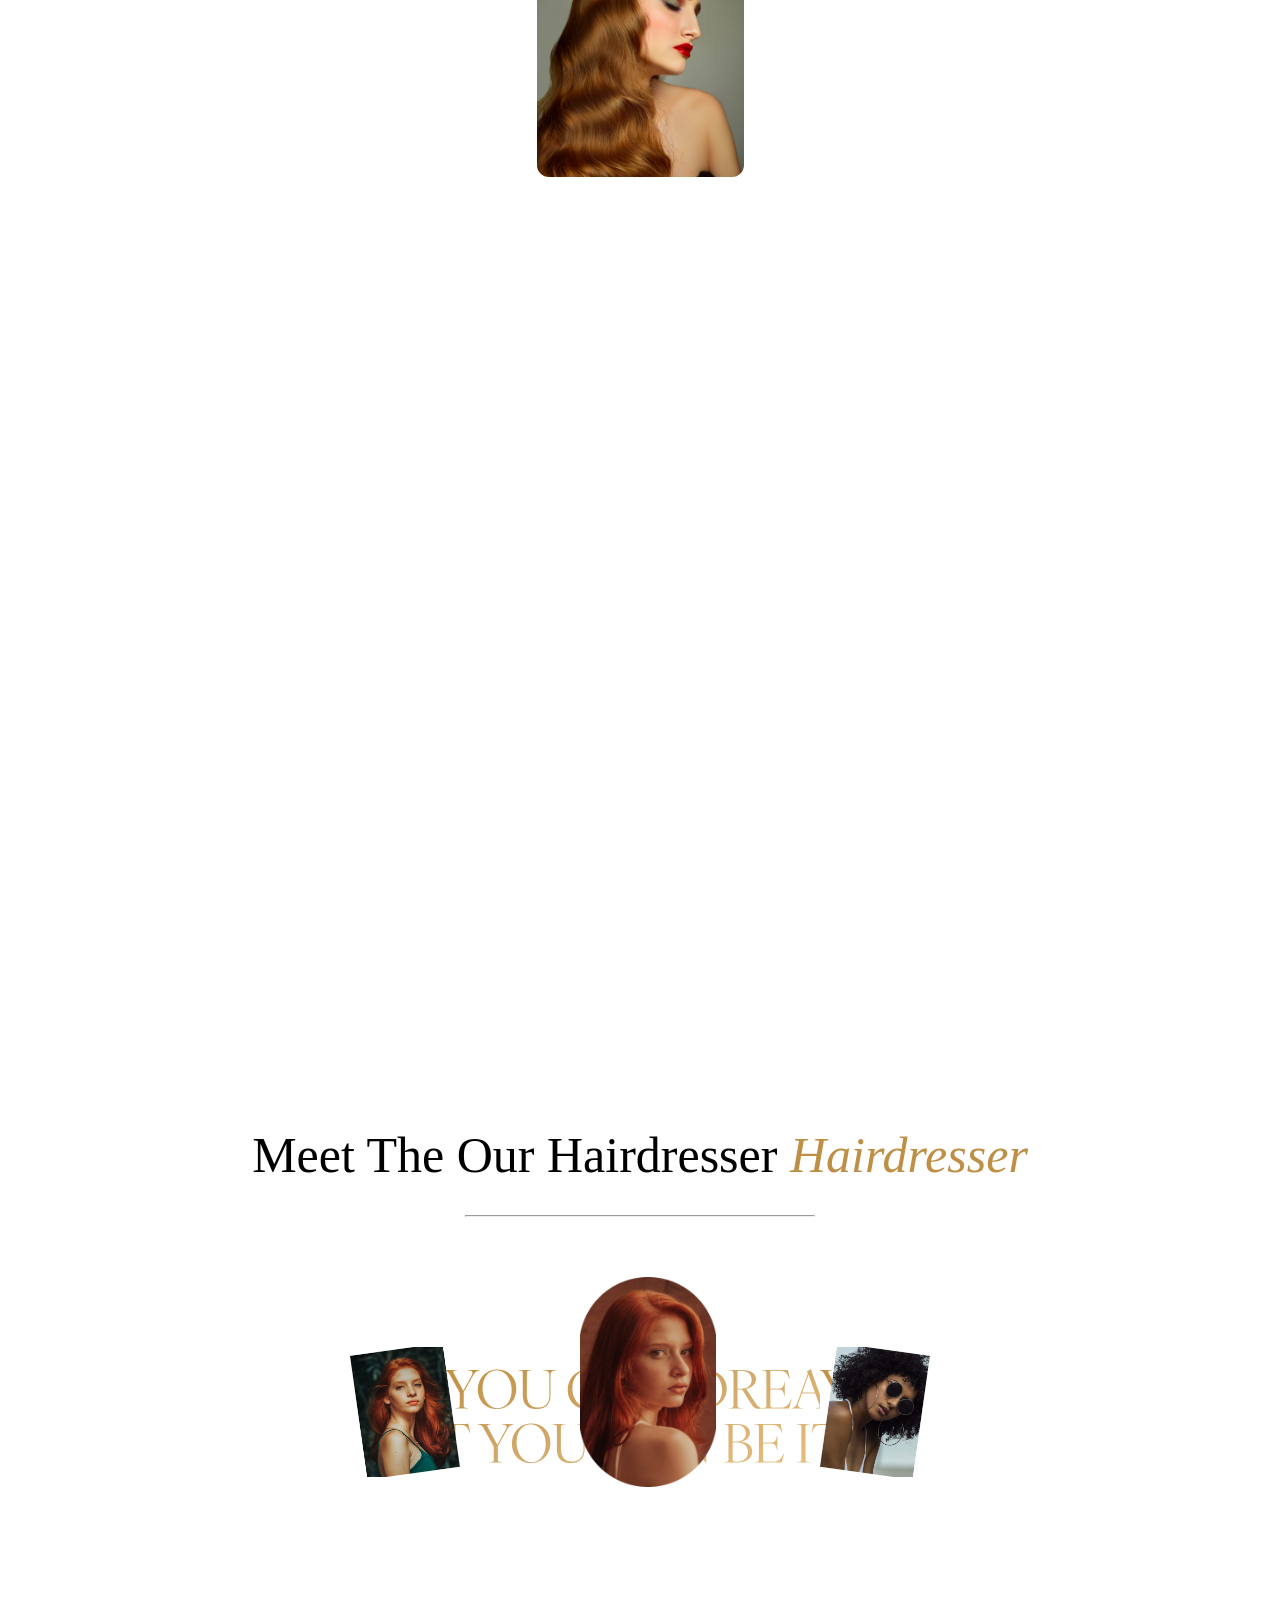
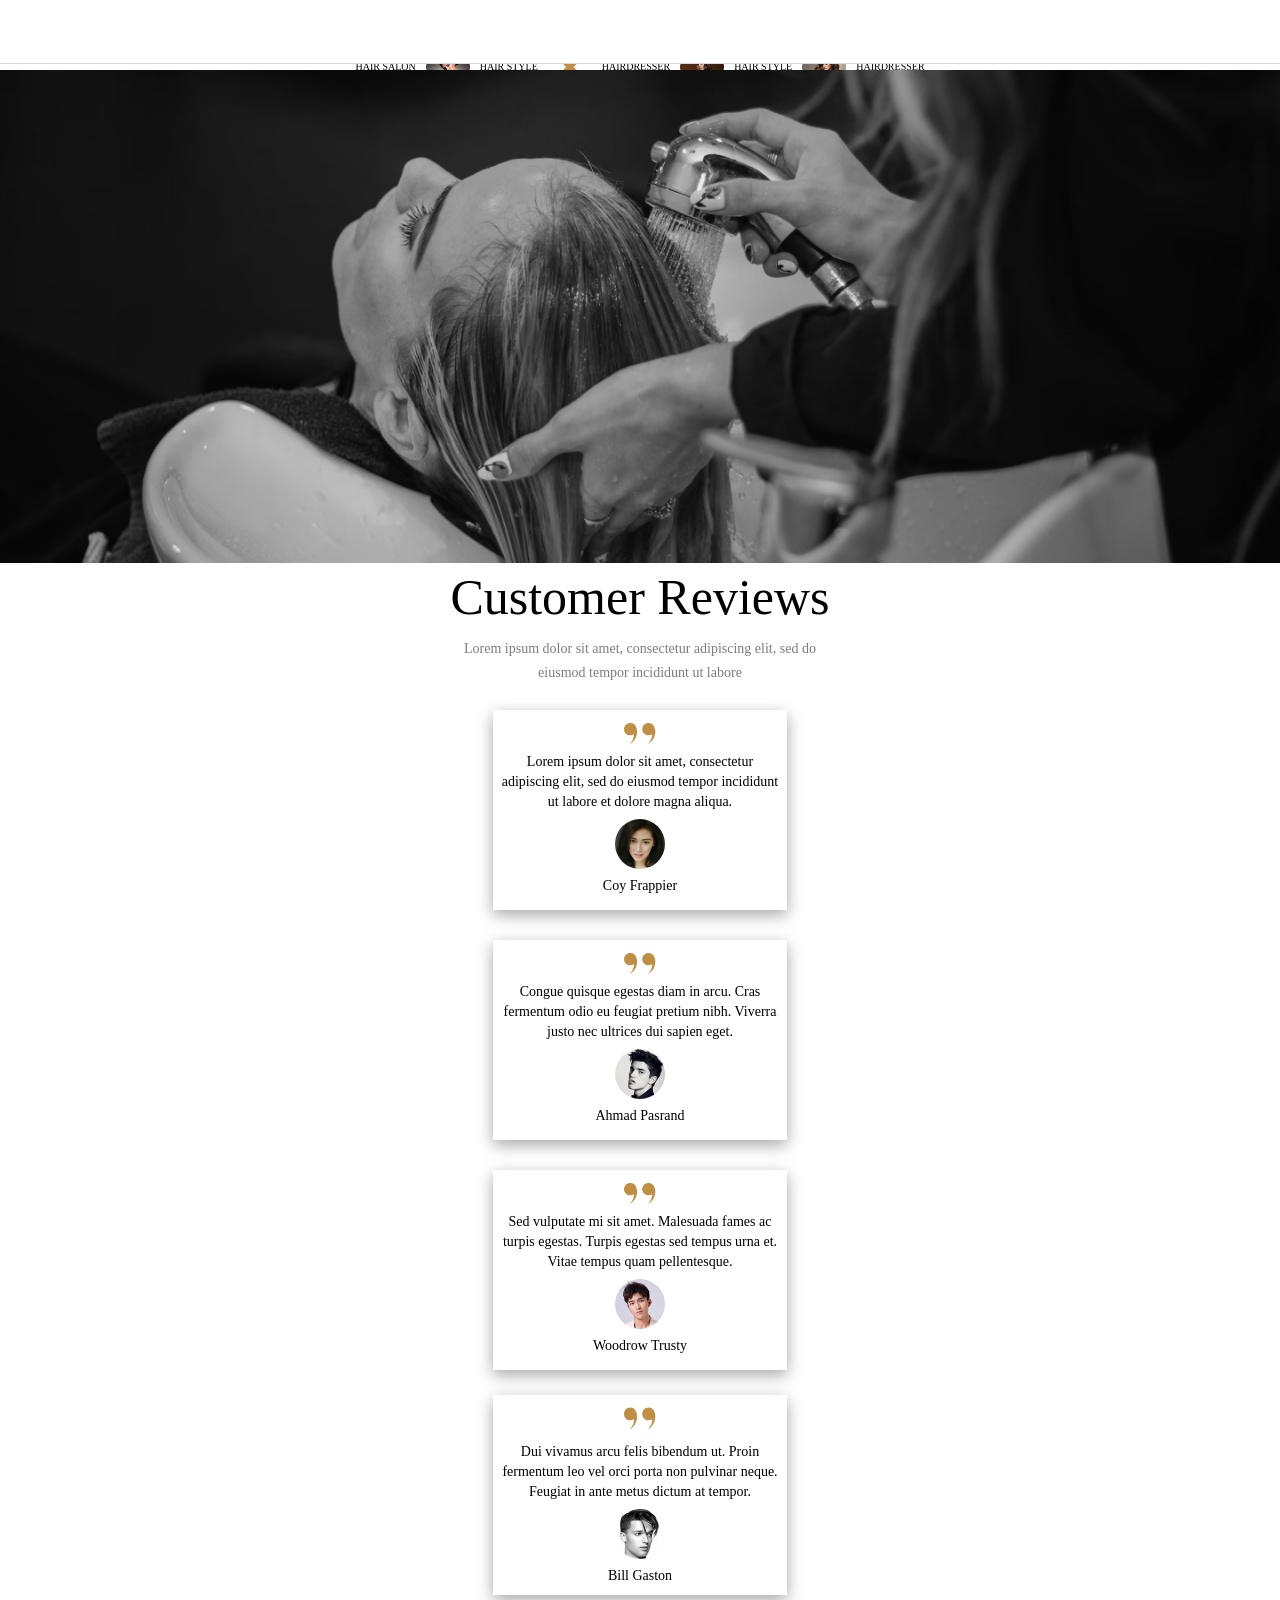
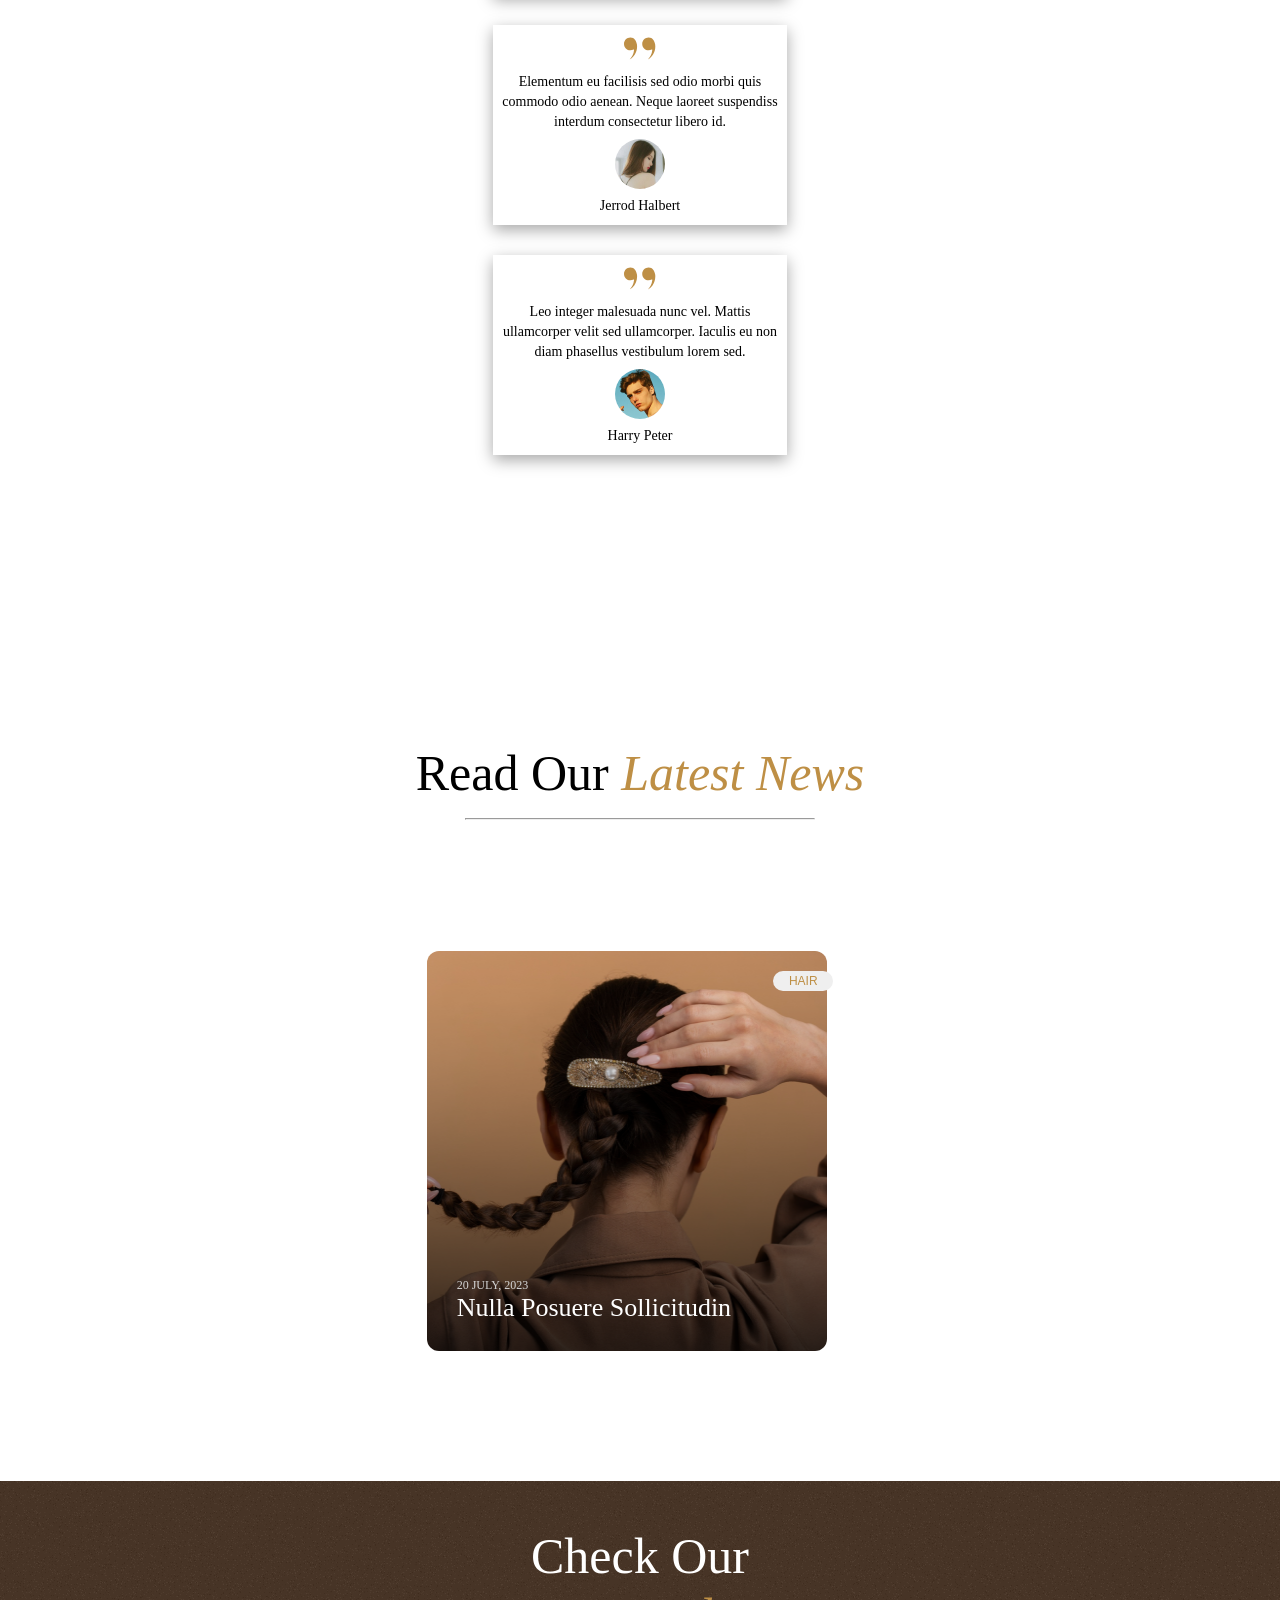
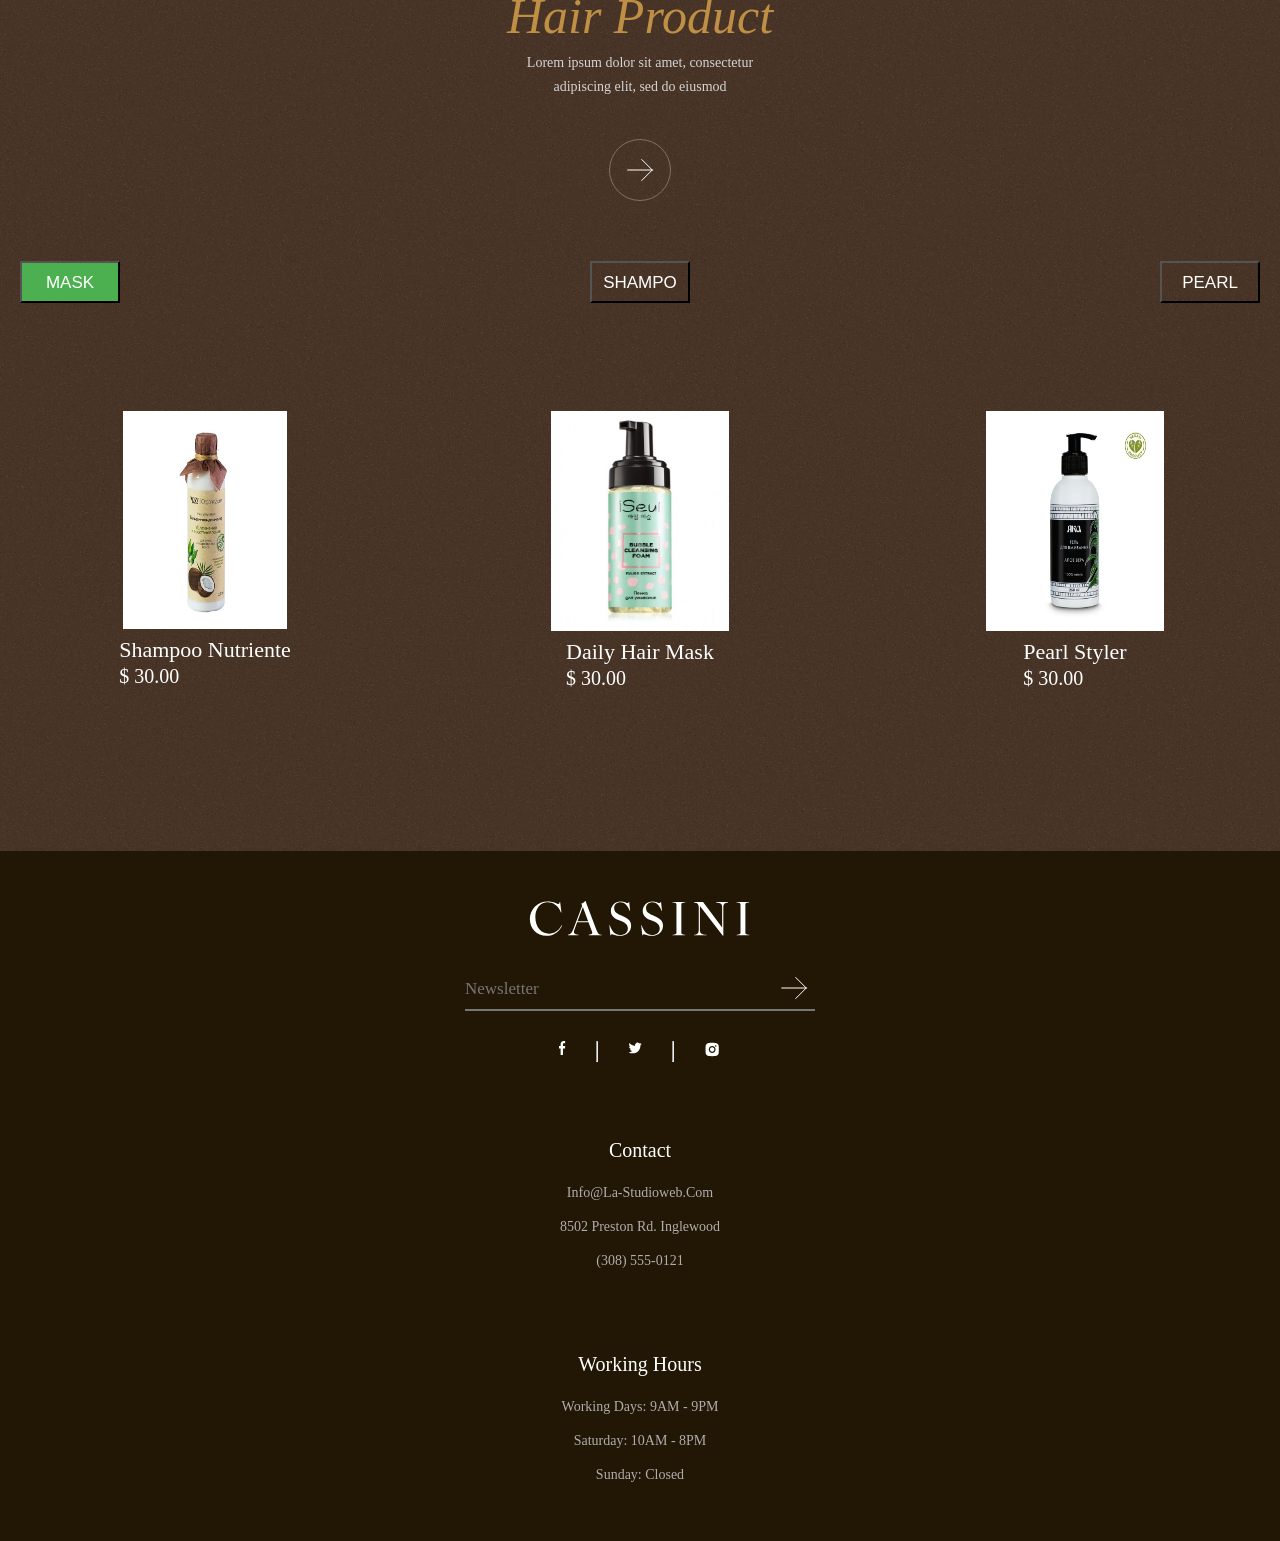
==== commit a6f1928d: "i add responsiv" ====
--- a/index.html
+++ b/index.html
@@ -17,11 +17,13 @@
           </div>
 
           <div class="nav-a-teg-container">
-            <div class="nav-a-teg">
-              <a href="#home">Home</a> <a href="#hairstyles">Hairstyles</a>
+            <div class="nav-a-teg nav-a-teg-respon">
+              <a href="#home">Home</a> 
+              <a href="#hairstyles">Hairstyles</a>
               <a href="#prices">Prices</a>
               <a href="#hairdresser">Hairdresser</a>
-              <a href="#Latest">Latest</a> <a href="#product">Product</a>
+              <a href="#Latest">Latest</a> 
+              <a href="#product">Product</a>
               <a href="#contact">Contact</a>
             </div>
             <div class="nav-svg">
@@ -41,17 +43,24 @@
               </ol>
               <hr />
               <br />
-              <ol>
-                Home
+              <ol class="nav-a-teg">
+                  <a href="#home">Home</a>
               </ol>
-              <ol>
-                About
+              <ol class="nav-a-teg">
+                <a href="#hairstyles">Hairstyles</a>
               </ol>
-              <ol>
-                Service
+              <ol class="nav-a-teg">
+                     <a href="#prices">Prices</a>
               </ol>
-              <ol>
-                contact
+              <ol class="nav-a-teg">
+                      <a href="#hairdresser">Hairdresser</a>
+              </ol>
+              <ol class="nav-a-teg">
+                    <a href="#Latest">Latest</a>
+              </ol>
+               <ol class="nav-a-teg"> <a href="#product">Product</a></ol>
+              <ol class="nav-a-teg">
+              <a href="#contact">Contact</a>
               </ol>
             </ul>
           </div>
@@ -214,10 +223,10 @@
           </div>
           <div class="main-3-content">
             <div class="main-3-img">
-              <div class="img3-div-1">
+              <div class="img3-div-1 respon">
                 <img src="./img/08.png" alt="" />
               </div>
-              <div class="img-3">
+              <div class="img-3 respons-1">
                 <div class="img3-div-2">
                   <img src="./img/09.jpg" alt="" />
                 </div>
@@ -246,12 +255,12 @@
               </div>
             </div>
             <div class="main-3-img main-3-img-content">
-              <div class="img-3">
+              <div class="img-3 respons-2">
                 <div class="img3-div-2">
                   <img src="./img/10.png" alt="" />
                 </div>
               </div>
-              <div class="img3-div-1">
+              <div class="img3-div-1 respon">
                 <img src="./img/11.png" alt="" />
               </div>
             </div>
@@ -263,6 +272,7 @@
             <div class="heder-main2 heder-text-main4">
               <div class="main-2-text">
                 <h2>meet the our hairdresser <i>hairdresser</i></h2>
+                   <!-- <h2 class="responsive-497">meet the our hairdresser <i>hairdresser</i></h2> -->
               </div>
               <div class="border">
                 <img src="./svg/strelka.svg" alt="" />
@@ -324,6 +334,9 @@
               <img class="main-5-star" src="./svg/Star 2.svg" alt="" />
               <span>hairdresser</span>
               <img class="main-5-girl" src="./img/16.png" alt="" />
+                <span class="inner-img">hair style</span>
+              <img class="main-5-girl inner-img" src="./img/17.png" alt="" />
+              <span class="inner-img">hairdresser</span>
             </div>
           </div>
           <div class="main-5-img">
@@ -456,7 +469,7 @@
           </div>
 
           <div class="main-7-content">
-              <button class="scroll-btn left">&lt;</button>
+        
             <div class="img-7-container ">
 
               <div class="main-7-img-2 main-7-slide ">
--- a/index.css
+++ b/index.css
@@ -1512,7 +1512,7 @@
 
 @media (min-width: 390px) {
 
-  .nav-a-teg, .nav-svg{
+  .nav-a-teg-respon, .nav-svg{
     display: none;
   }
 
@@ -1935,31 +1935,33 @@
 }
 
 
+.main-7-container{
+  height: 100%;
+}
+
+
 .main-7-text{
   height: 300px;
   display: flex;
   align-items: flex-end;
 }
 
-.main-7-container {
-  height: 900px;
-}
+
 
 .main-2-text h2{
   margin-bottom: 20px;
 }
 
-  .gallery img {
-    flex: 0 0 100%; 
-  }
-
-.main-7-slide {
-  min-width: 100%;
-}
-
-
-.main-7-img-2{
-  width: 100%;
+
+.main-7-img-2 img{
+  width: 400px;
+  height: 400px;
+}
+
+.img-7-container{
+  display: flex;
+  justify-content: center;
+  align-items: center;
 }
 
 .main-8-container, .text-container{
@@ -2044,6 +2046,7 @@
   width: 100px;
 }
 
+
 .footer-content{
   width: 100%;
   height: 590px;
@@ -2083,4 +2086,97 @@
   gap: 30px;
 }
 
-}  +}  
+
+
+@media (min-width: 496px){
+  .main-2-text h2 {
+    font-size: 40px;
+  }
+
+}
+
+@media (min-width: 620px){
+  .main-2-text h2 {
+    font-size: 50px;
+  }
+
+}
+
+
+
+@media (min-width: 500px){
+   .position-main-04{
+    width: 500px;
+   }
+
+   .main-4-img-2{
+    left: 40%;
+   }
+}
+
+
+@media (min-width: 600px){
+   .position-main-04{
+    width: 600px;
+   }
+
+   .main-4-img-2{
+    left: 40%;
+   }
+
+   .main-card-8{
+  display: flex;
+  flex-direction: row;
+}
+
+  .main-8-container{
+    height: 970px;
+    padding-top: 50px;
+  }
+}
+
+
+.inner-img{
+  display: none;
+}
+
+
+@media (min-width: 800px){
+    .main-3-img{
+      width: 100%;
+     display: block;
+    }
+
+    .img3-div-1{
+      display: none;
+    }
+
+    .img-3{
+      display: flex;
+      justify-content: center;
+      align-items: center;
+  
+      height: 400px;
+    }
+
+    .respons-1{
+       display: flex;
+        align-items: flex-start;
+    }
+
+     .respons-2{
+       display: flex;
+        align-items: end;
+    }
+
+    .respon{
+      display: none;
+    }
+
+    .inner-img{
+  display: flex;
+}
+
+}
+
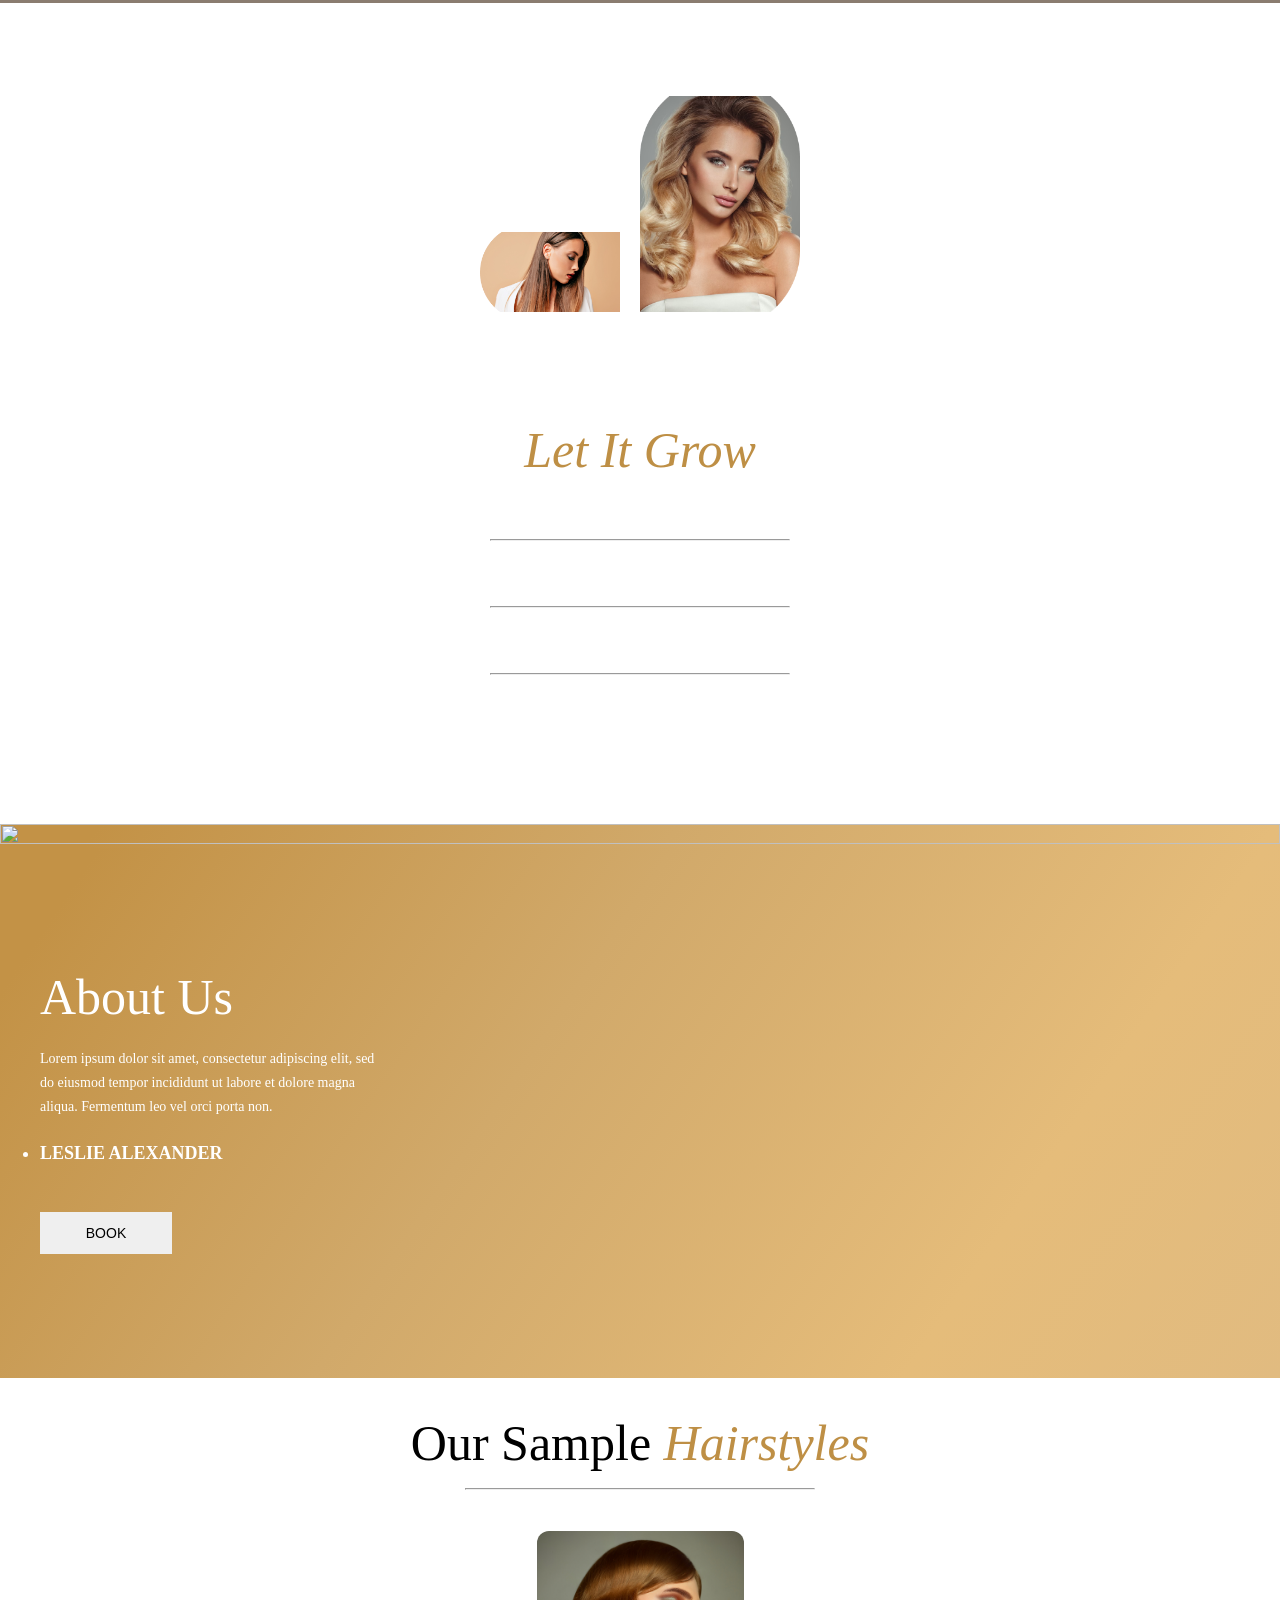
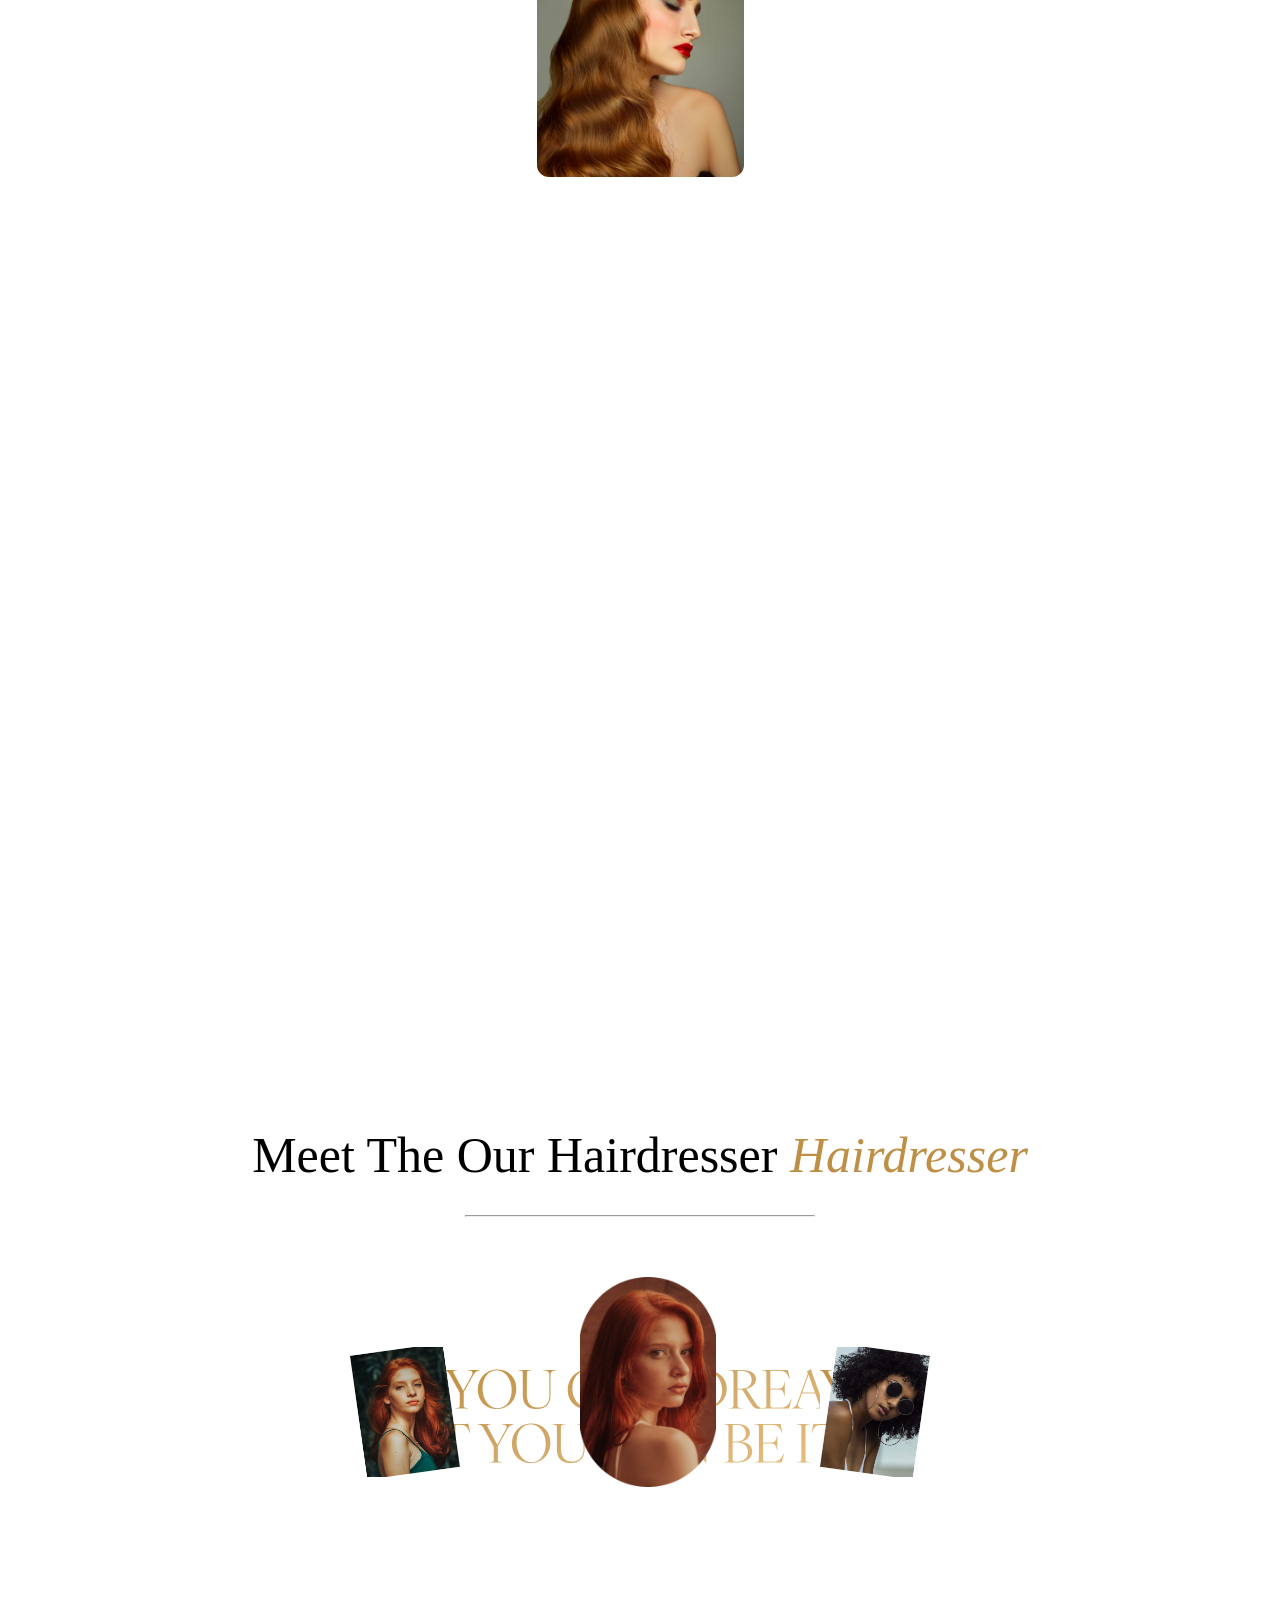
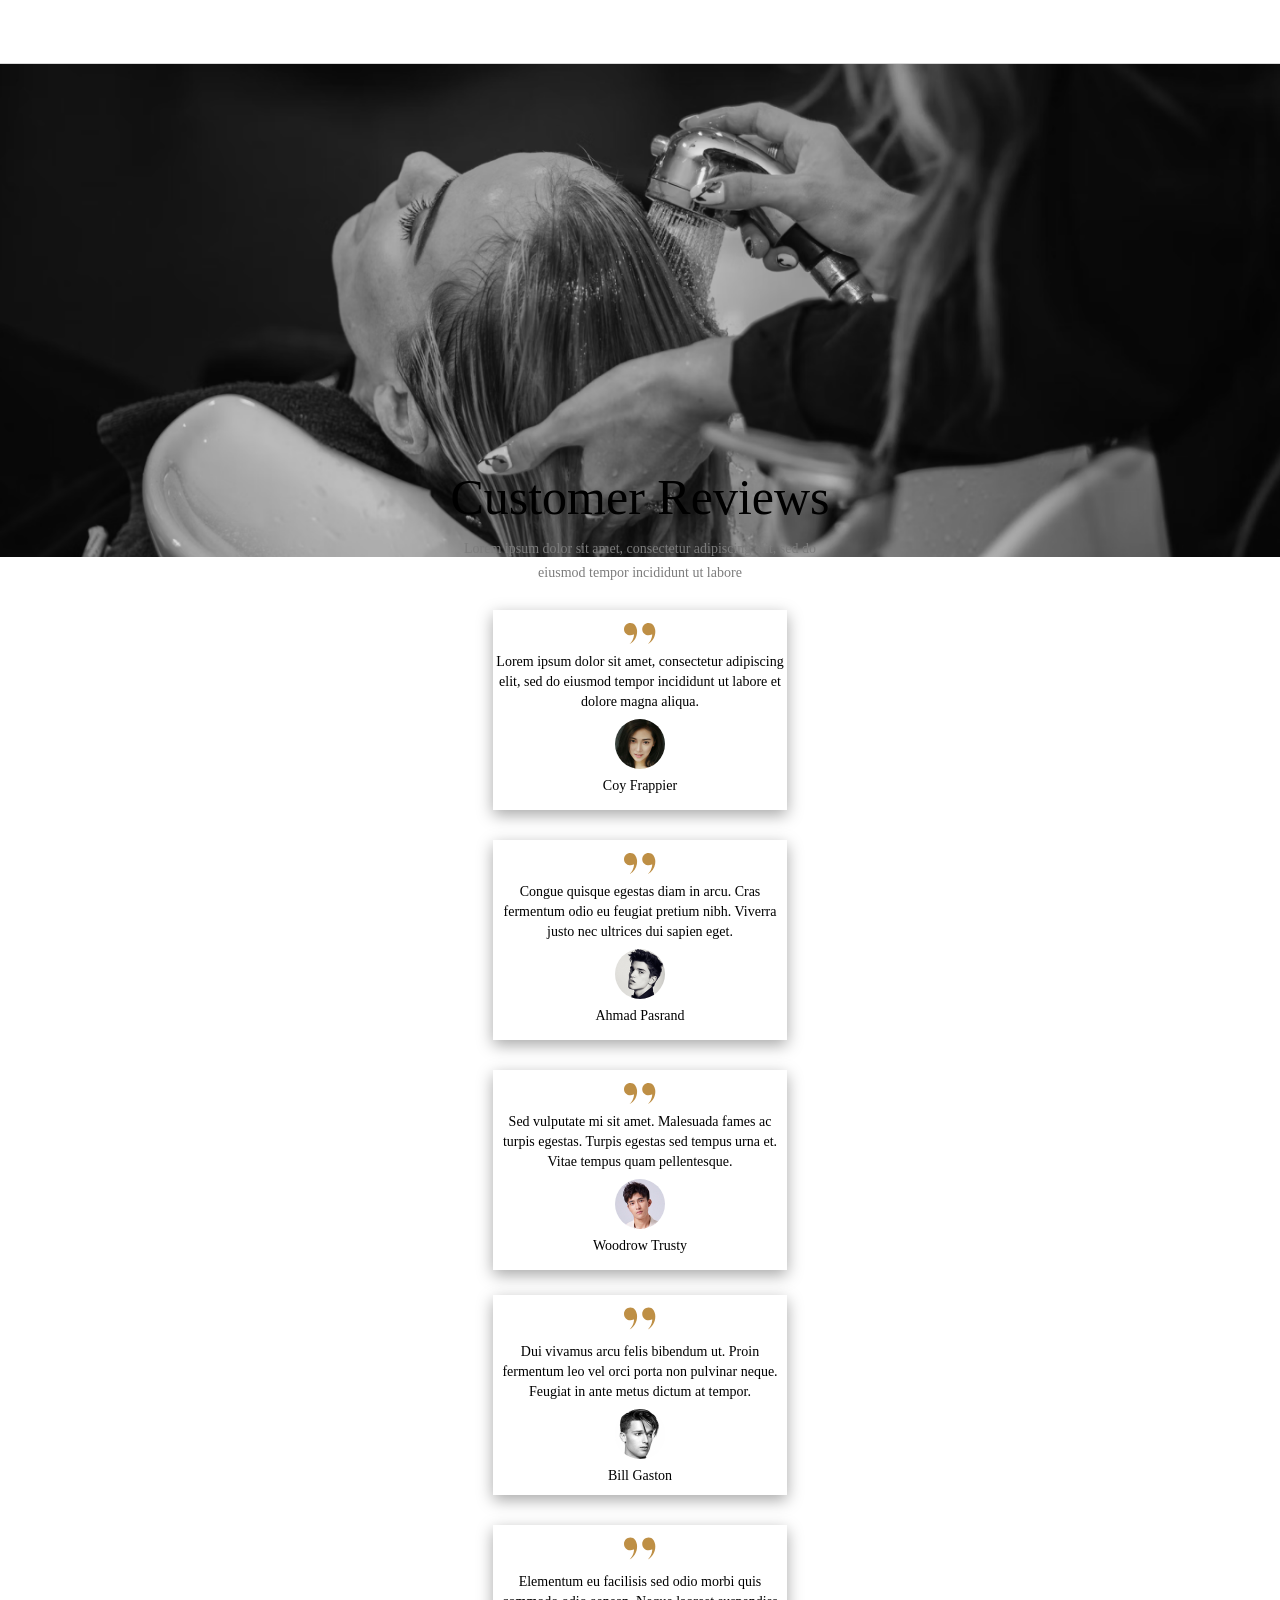
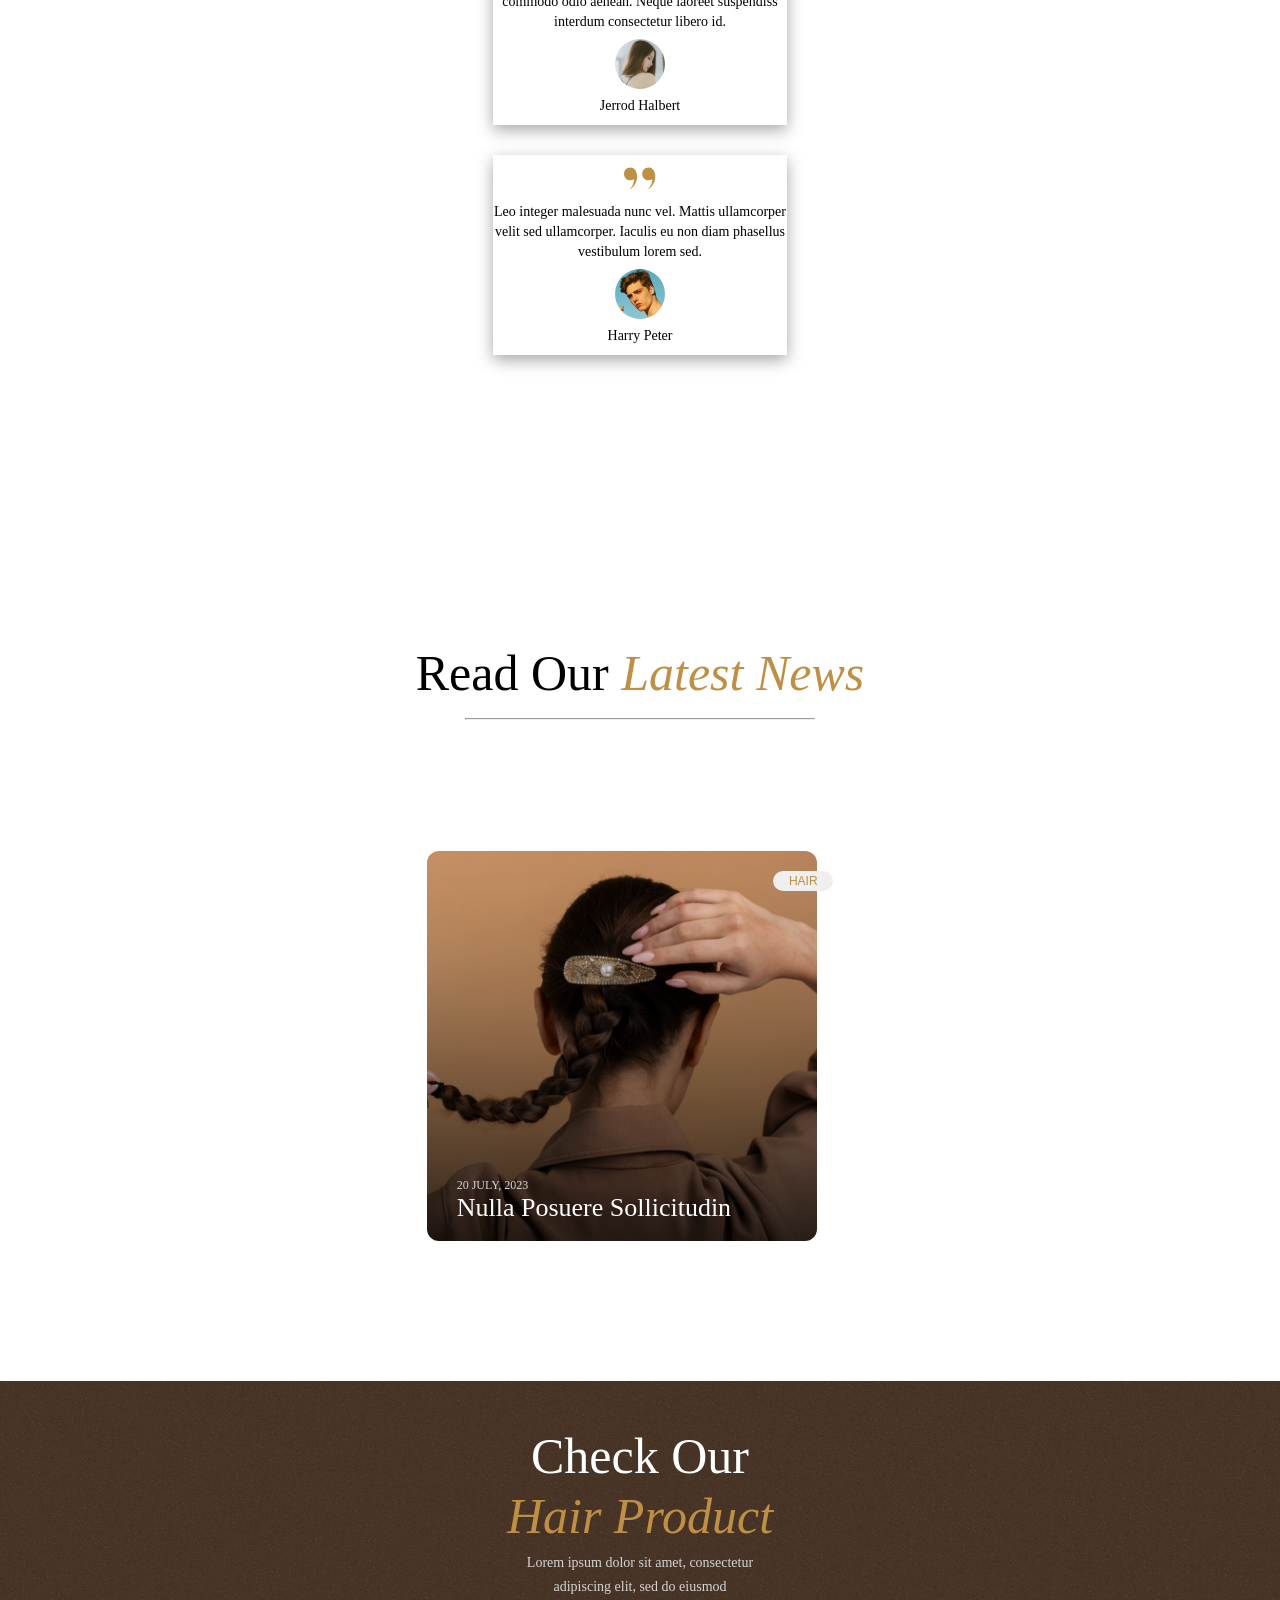
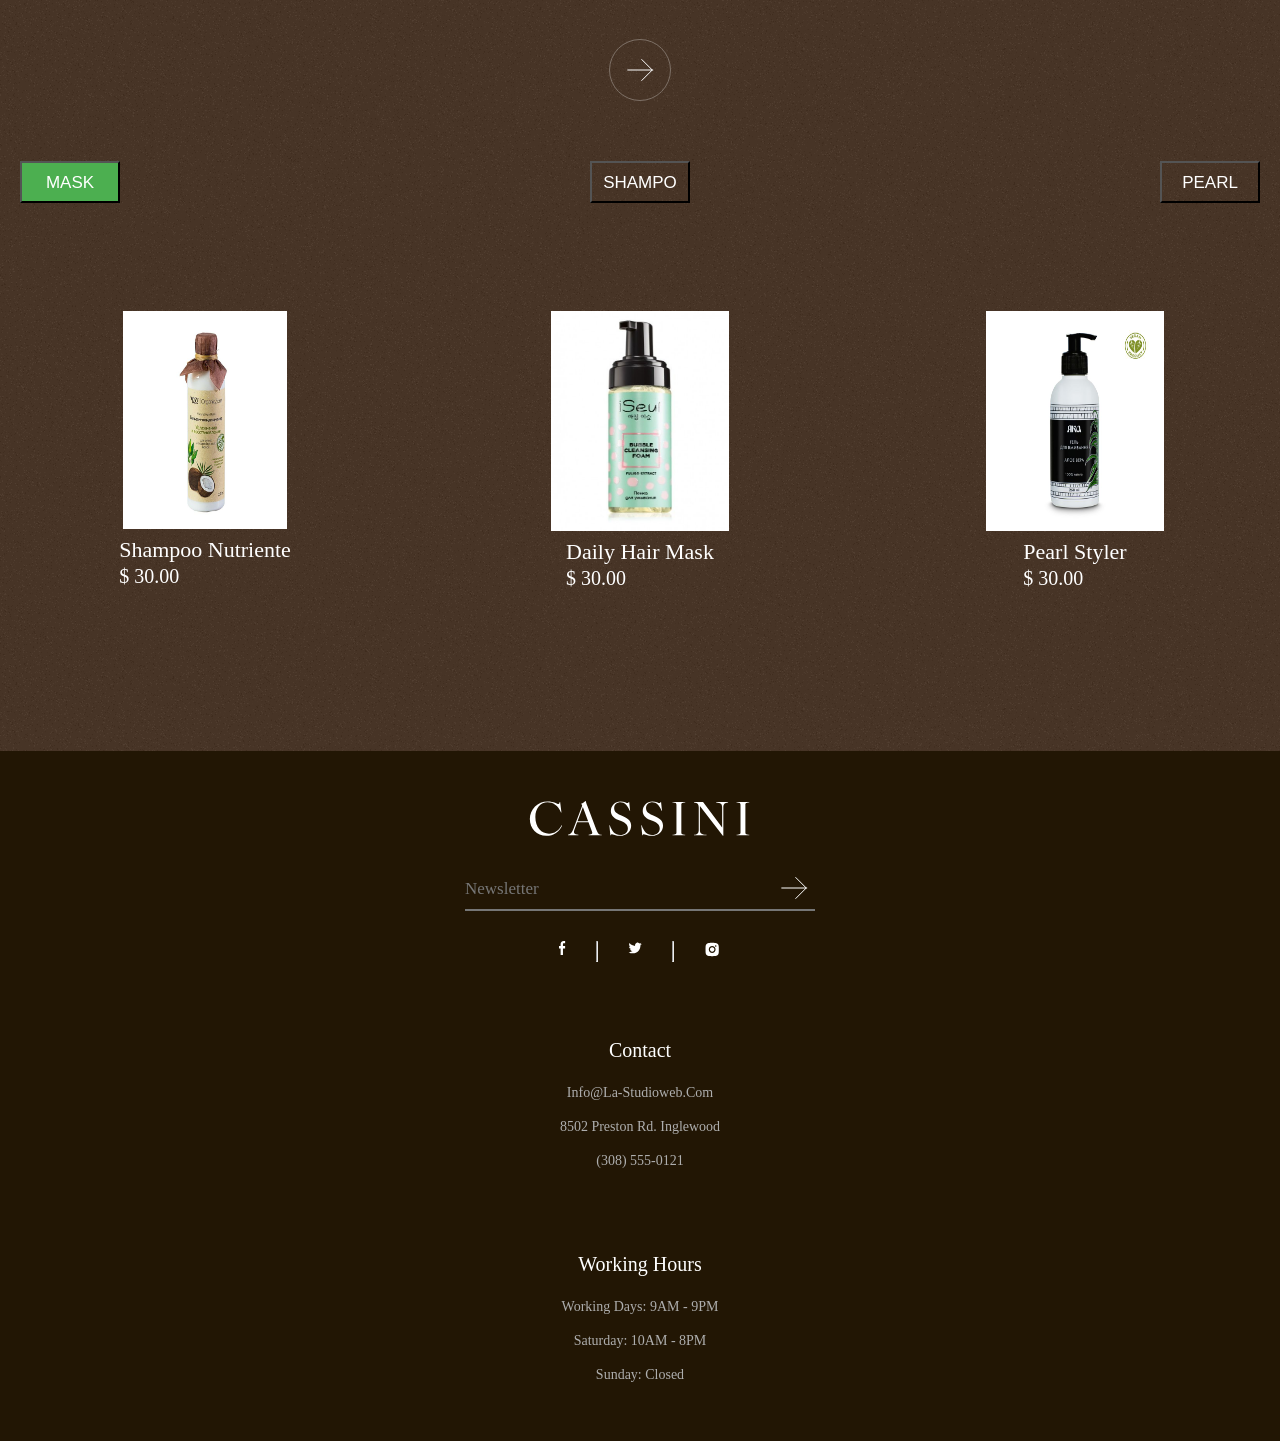
==== commit b94c31d3: "i fix bag" ====
--- a/index.html
+++ b/index.html
@@ -408,6 +408,8 @@
                   <h2>Woodrow Trusty</h2>
                 </div>
               </div>
+
+
               <hr class="card-hr" />
 
               <div class="card-2">
@@ -448,6 +450,107 @@
                 </div>
                 <hr class="card-hr-1" />
               </div>
+
+
+
+
+
+
+              
+
+
+
+
+                
+                <div class="card-1 card-1-responsiv">
+                <div class="card card-mobile-1">
+                  <img class="kavichki" src="./svg/kavichki.svg" alt="" />
+                  <p>
+                    Lorem ipsum dolor sit amet, consectetur
+                    adipiscing elit, sed do eiusmod tempor incididunt 
+                    ut labore et dolore magna aliqua.
+                  </p>
+                  <img class="avatar" src="./img/18.png" alt="" />
+                  <h2>Coy Frappier</h2>
+                  <br />
+                </div>
+                <div class="hr-6">
+                  <hr />
+                </div>
+                <div class="card">
+                  <br />
+                  <img class="kavichki" src="./svg/kavichki.svg" alt="" />
+                  <p>
+                    Congue quisque egestas diam in arcu. Cras 
+                    fermentum odio eu feugiat pretium nibh. Viverra 
+                    justo nec ultrices dui sapien eget.
+                  </p>
+                  <img class="avatar" src="./img/19.png" alt="" />
+                  <h2>Ahmad Pasrand</h2>
+                  <br />
+                </div>
+                <hr class="card-hr-1" />
+                <div class="hr-6">
+                  <hr />
+                </div>
+                <div class="card card-mobile-3">
+                  <br />
+                  <img class="kavichki" src="./svg/kavichki.svg" alt="" />
+                  <p>
+                    Sed vulputate mi sit amet. Malesuada fames ac
+                    turpis egestas. Turpis egestas sed tempus urna et. 
+                    Vitae tempus quam pellentesque.
+                  </p>
+                  <img class="avatar" src="./img/20.png" alt="" />
+                  <h2>Woodrow Trusty</h2>
+                </div>
+              </div>
+
+
+
+
+                 <div class="card-2 card-2-responsiv">
+                <div class="card">
+                  <img class="kavichki" src="./svg/kavichki.svg" alt="" />
+                  <p>
+                    Dui vivamus arcu felis bibendum ut. Proin
+                    fermentum leo vel orci porta non pulvinar neque. 
+                    Feugiat in ante metus dictum at tempor.
+                  </p>
+                  <img class="avatar" src="./img/21.png" alt="" />
+                  <h2>Bill Gaston</h2>
+                </div>
+                <hr class="card-hr-1" />
+                <div class="card">
+                  <img class="kavichki" src="./svg/kavichki.svg" alt="" />
+                  <p>
+                    Elementum eu facilisis sed odio morbi quis 
+                    commodo odio aenean. Neque laoreet suspendiss 
+                    interdum consectetur libero id.
+                  </p>
+                  <img class="avatar" src="./img/22.png" alt="" />
+                  <h2>Jerrod Halbert</h2>
+                </div>
+                <hr class="card-hr-1" />
+                <div class="hr-6">
+                  <hr />
+                </div>
+                <div class="card">
+                  <img class="kavichki" src="./svg/kavichki.svg" alt="" />
+                  <p>
+                    Leo integer malesuada nunc vel. Mattis 
+                    ullamcorper velit sed ullamcorper. Iaculis eu non 
+                    diam phasellus vestibulum lorem sed.
+                  </p>
+                  <img class="avatar" src="./img/23.png" alt="" />
+                  <h2>Harry Peter</h2>
+                </div>
+                <hr class="card-hr-1" />
+              </div>
+
+
+
+
             </div>
             <div class="card-hr-2 card-hr">
               <hr />
--- a/index.css
+++ b/index.css
@@ -118,6 +118,10 @@
   display: flex;
   align-items: center;
   gap: 20px;
+}
+
+ #goBtn, #btn{
+  font-size: 15px;
 }
 
 .line {
@@ -1505,7 +1509,7 @@
   display: none;
 }
 
-.mobail-footer{
+.mobail-footer , .card-1-responsiv, .card-2-responsiv{
   display: none;
 }
 
@@ -1516,6 +1520,9 @@
     display: none;
   }
 
+  main{
+    width: 100%;
+  }
   
   .container{
     width: 100%;
@@ -1530,6 +1537,7 @@
   
     width: 100%;
   }
+
 
   .nav-2{
     width: 90%;
@@ -1569,6 +1577,8 @@
   }
 
 
+
+
   .main-content hr{
     width: 300px;
   }
@@ -1792,8 +1802,7 @@
 
 .main-5-container {
         width: 100%;
-     height: 500px;
-
+     height: 300px;
      display: flex;
      justify-content: flex-start;
 }
@@ -1850,6 +1859,7 @@
   display: flex;
   flex-direction: column;
  justify-content: center;
+ 
 }
 
 .card{
@@ -1857,8 +1867,18 @@
 }
 
 .card-1, .card-2{
-  width: 100%;
-  flex-direction: column;
+  display: none;
+}
+
+
+.card-1-responsiv, .card-2-responsiv{
+  display: flex;
+  width: 100%;
+  flex-direction: column;
+  justify-content: center;
+  align-items: center;
+   gap: 30px;
+
 }
 
 
@@ -1911,15 +1931,6 @@
   padding-bottom: 25px;
 }
 
-.card-2{
-  gap: 0px;
-}
-
-.card-1, .card-2{
-  display: flex;
-  gap: 30px;
-
-}
 
 .card-hr{
   display: none;
@@ -1954,8 +1965,8 @@
 
 
 .main-7-img-2 img{
-  width: 400px;
-  height: 400px;
+  width: 390px;
+  height: 390px;
 }
 
 .img-7-container{
@@ -2128,6 +2139,10 @@
    .main-card-8{
   display: flex;
   flex-direction: row;
+}
+
+.main-5-container{
+  height: 400px;
 }
 
   .main-8-container{
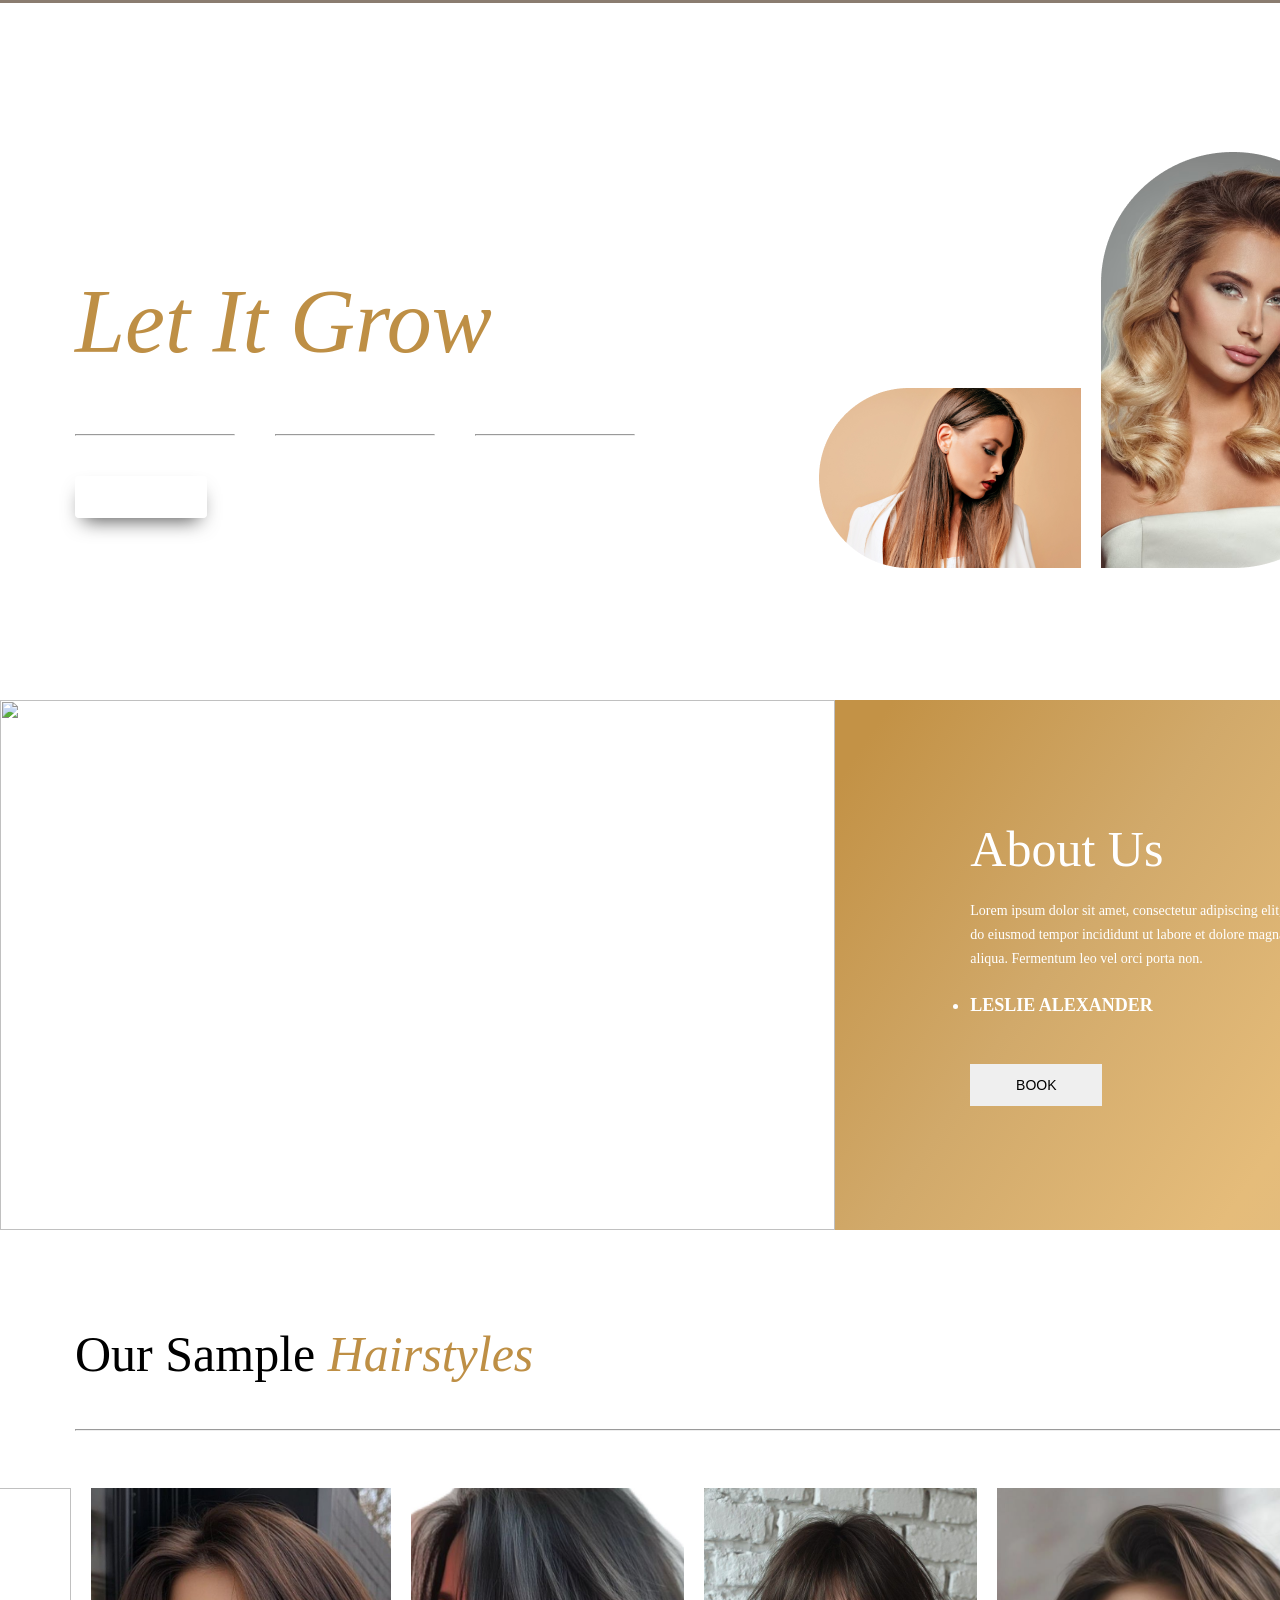
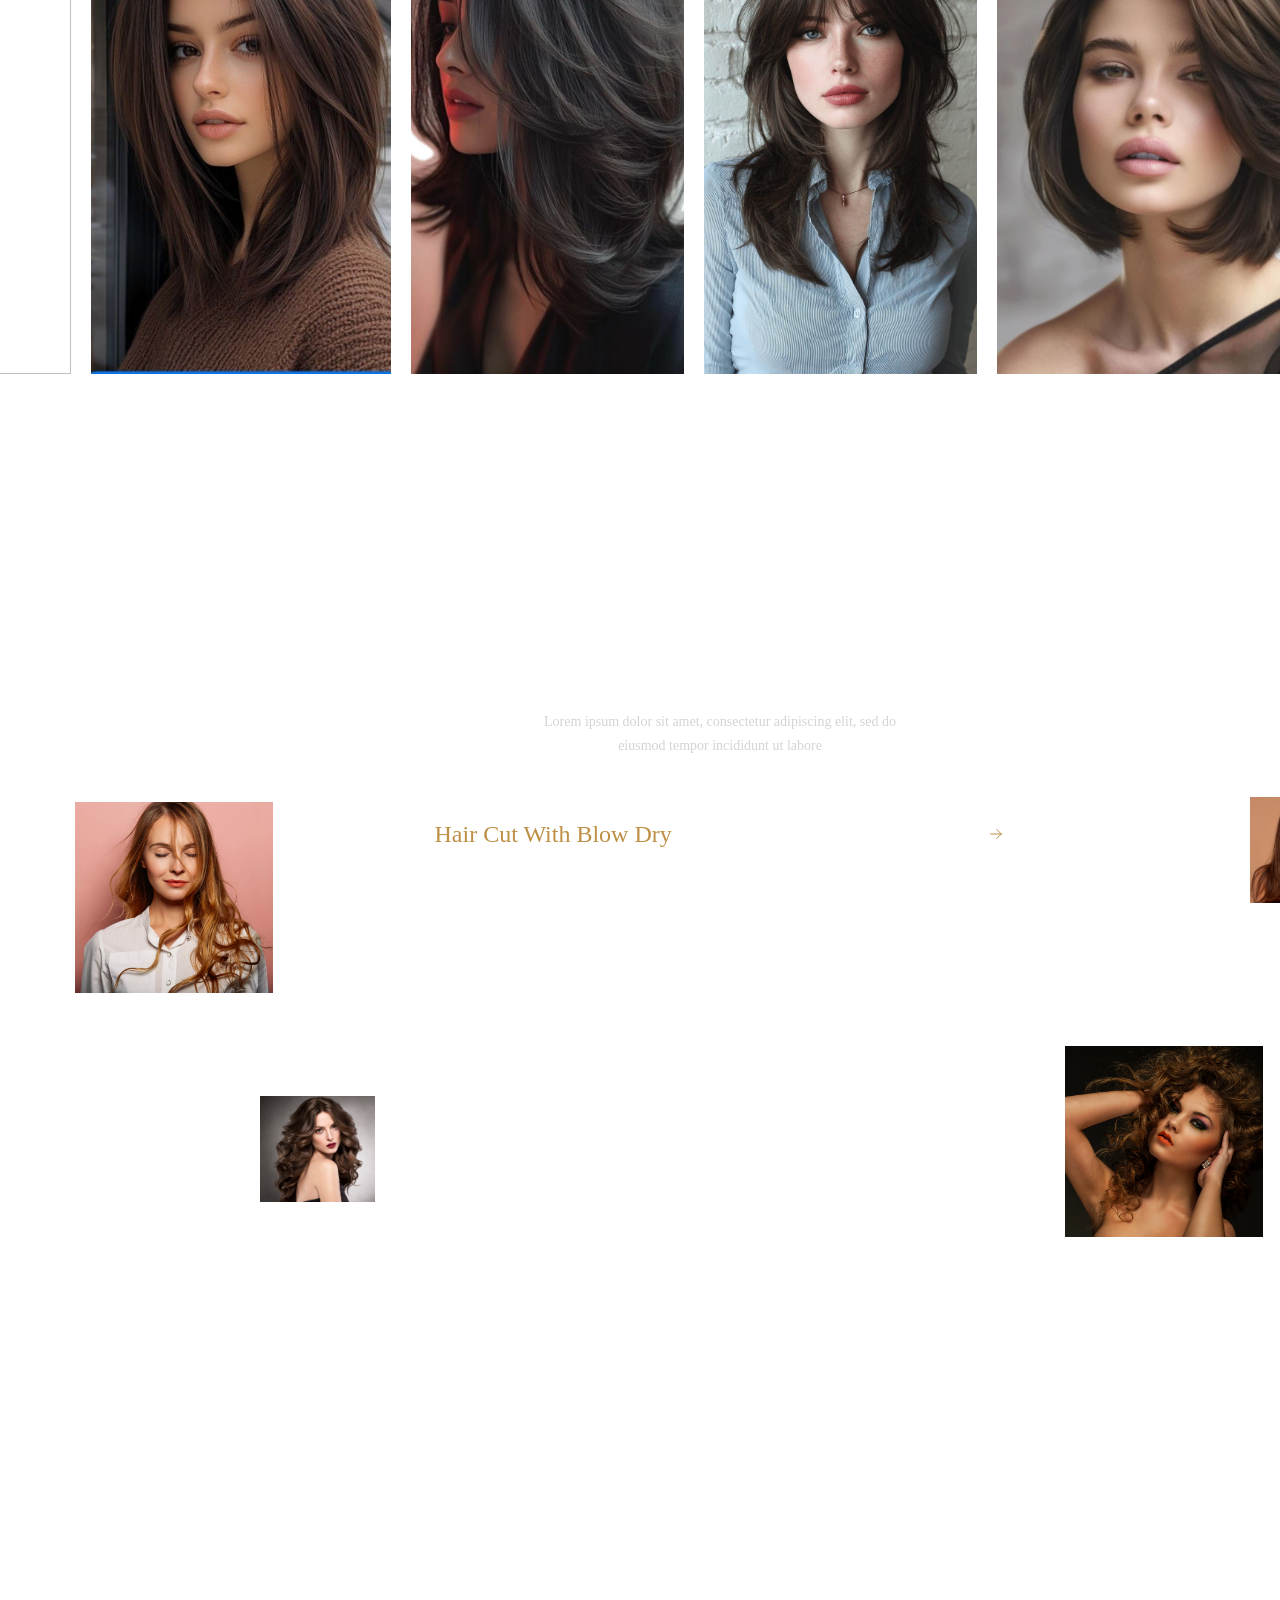
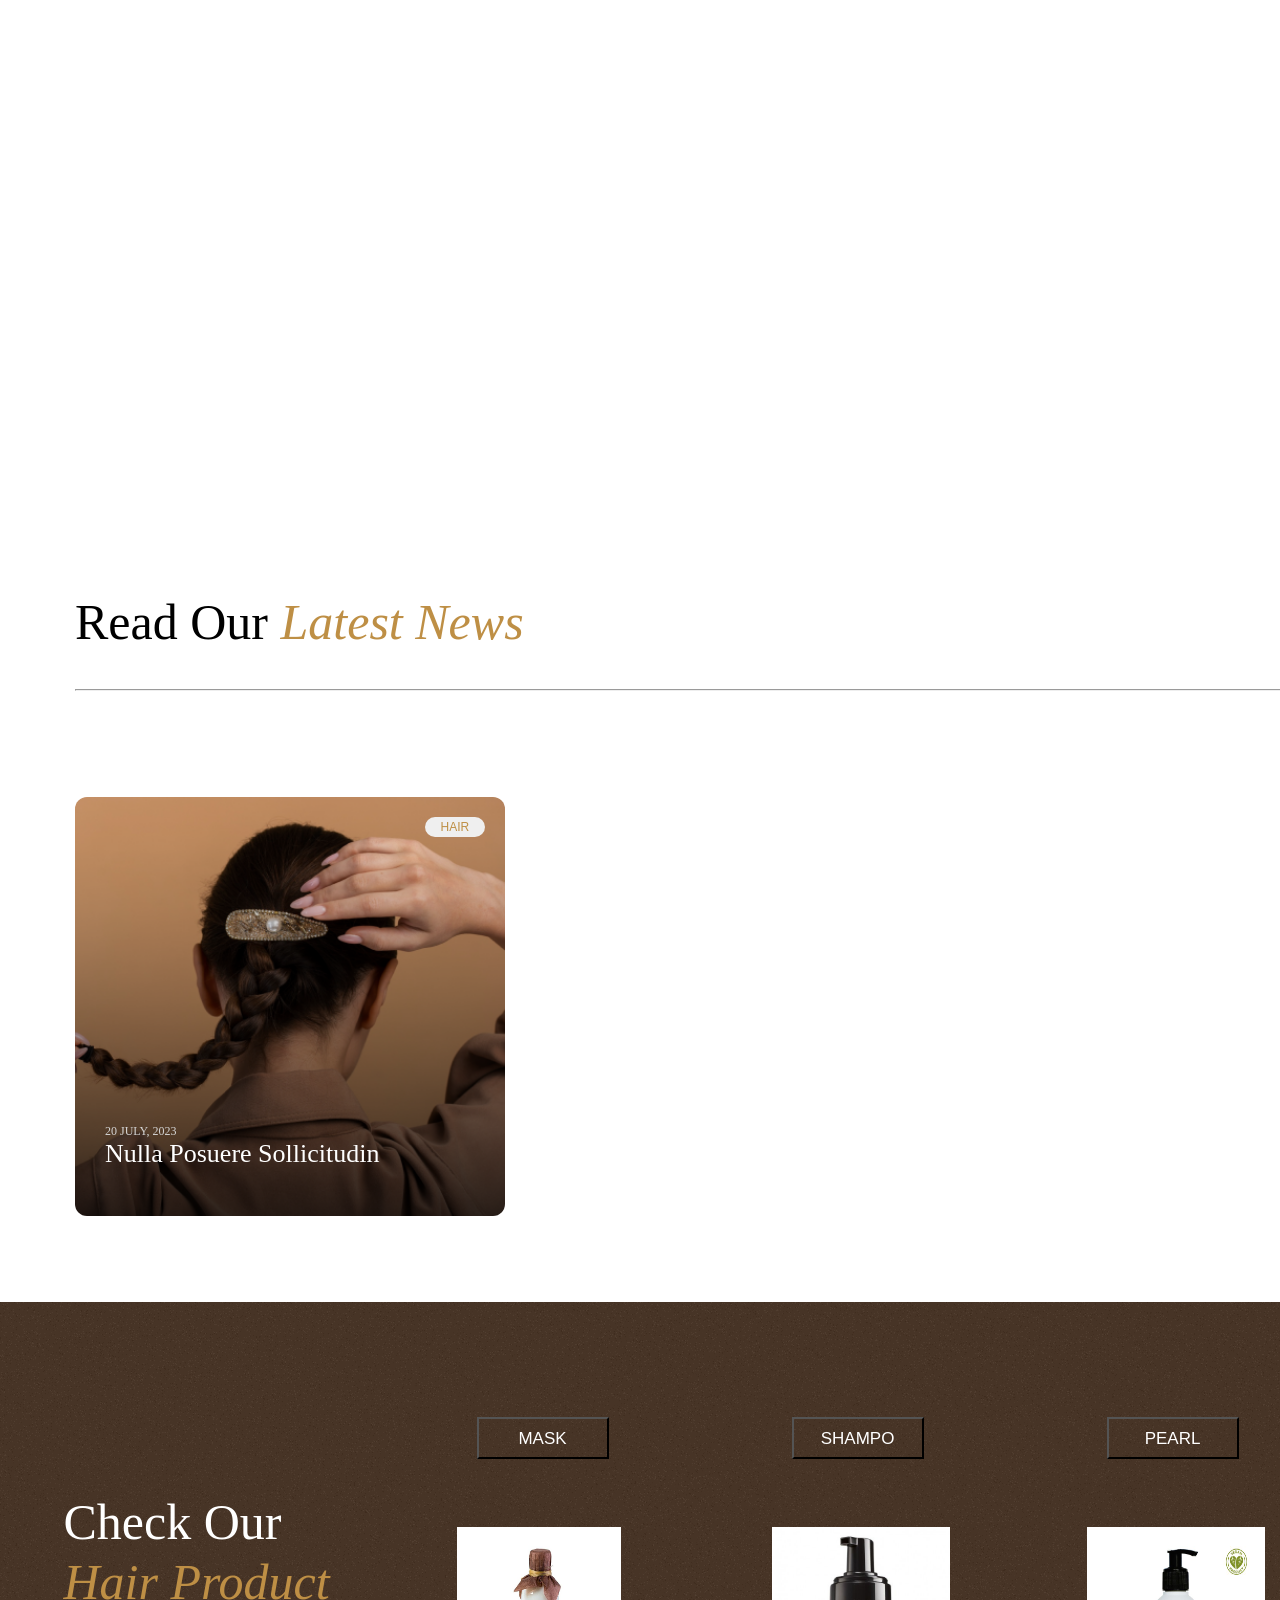
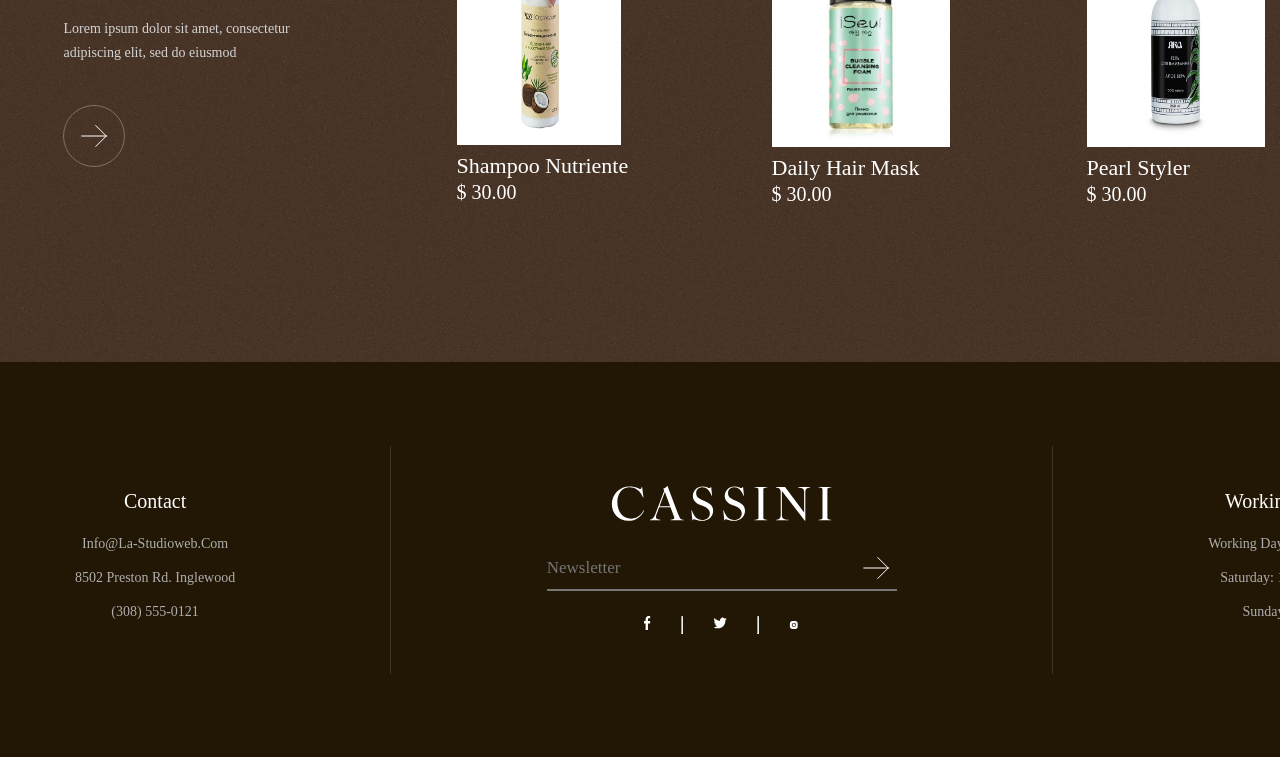
==== commit e14cae3d: "fix: (i fix responsiv)" ====
--- a/index.html
+++ b/index.html
@@ -18,11 +18,11 @@
 
           <div class="nav-a-teg-container">
             <div class="nav-a-teg nav-a-teg-respon">
-              <a href="#home">Home</a> 
+              <a href="#home">Home</a>
               <a href="#hairstyles">Hairstyles</a>
               <a href="#prices">Prices</a>
               <a href="#hairdresser">Hairdresser</a>
-              <a href="#Latest">Latest</a> 
+              <a href="#Latest">Latest</a>
               <a href="#product">Product</a>
               <a href="#contact">Contact</a>
             </div>
@@ -44,23 +44,25 @@
               <hr />
               <br />
               <ol class="nav-a-teg">
-                  <a href="#home">Home</a>
+                <a href="#home">Home</a>
               </ol>
               <ol class="nav-a-teg">
                 <a href="#hairstyles">Hairstyles</a>
               </ol>
               <ol class="nav-a-teg">
-                     <a href="#prices">Prices</a>
+                <a href="#prices">Prices</a>
               </ol>
               <ol class="nav-a-teg">
-                      <a href="#hairdresser">Hairdresser</a>
+                <a href="#hairdresser">Hairdresser</a>
               </ol>
               <ol class="nav-a-teg">
-                    <a href="#Latest">Latest</a>
+                <a href="#Latest">Latest</a>
               </ol>
-               <ol class="nav-a-teg"> <a href="#product">Product</a></ol>
               <ol class="nav-a-teg">
-              <a href="#contact">Contact</a>
+                <a href="#product">Product</a>
+              </ol>
+              <ol class="nav-a-teg">
+                <a href="#contact">Contact</a>
               </ol>
             </ul>
           </div>
@@ -94,7 +96,9 @@
               </div>
             </div>
             <div class="main-button">
-              <button>Book-now</button>
+              <a href="./bucking.html">
+                <button>Book-now</button>
+              </a>
             </div>
           </div>
           <div class="main-container-img">
@@ -168,48 +172,29 @@
           <div class="hr-main2">
             <hr />
           </div>
-          <div class="img-main2-container slider-wrapper">
-            <div class="slider" id="slider">
-              <div class="track">
-                <div class="img-main2-div">
-                  <img src="./img/03.png" alt="" />
-                </div>
-
-                <!-- <div class="img-main2-div">
-                  <img src="./img/04.png" alt="" />
-                </div>
-                <div class="img-main2-div">
-                  <img src="./img/05.jpg" alt="" />
-                </div>
-                <div class="img-main2-div">
-                  <img src="./img/scrol-01.jpg" alt="" />
-                </div>
-                <div class="img-main2-div">
-                  <img src="./img/scrol-02.jpg" alt="" />
-                </div>
-                <div class="img-main2-div">
-                  <img src="./img/scrol-03.jpg" alt="" />
-                </div>
-                <div class="img-main2-div">
-                  <img src="./img/scrol-04.jpg" alt="" />
-                </div>
-                <div class="img-main2-div">
-                  <img src="./img/scrol-05.jpg" alt="" />
-                </div>
-                <div class="img-main2-div">
-                  <img src="./img/scrol-06.jpg" alt="" />
-                </div>
-                <div class="img-main2-div">
-                  <img src="./img/scrol-07.jpg" alt="" />
-                </div>
-                <div class="img-main2-div">
-                  <img src="./img/scrol-08.jpg" alt="" />
-                </div> -->
-              </div>
-            </div>
-          </div>
-
-          <div class="dots" id="dots"></div>
+          <div class="img-main2-container">
+            <img class="img-main2" id="img1" src="./img/03.png" alt="" />
+
+            <img class="img-main2" id="img2" src="./img/04.png" alt="" />
+
+            <img class="img-main2" id="img3" src="./img/05.jpg" alt="" />
+
+            <img class="img-main2" id="img4" src="./img/scrol-01.jpg" alt="" />
+
+            <img class="img-main2" id="img5" src="./img/scrol-02.jpg" alt="" />
+
+            <img class="img-main2" id="img6" src="./img/scrol-03.jpg" alt="" />
+
+            <img class="img-main2" id="img7" src="./img/scrol-04.jpg" alt="" />
+
+            <img class="img-main2" id="img8" src="./img/scrol-05.jpg" alt="" />
+
+            <img class="img-main2" id="img9" src="./img/scrol-06.jpg" alt="" />
+
+            <img class="img-main2" id="img10" src="./img/scrol-07.jpg" alt="" />
+
+            <img class="img-main2" id="img11" src="./img/scrol-08.jpg" alt="" />
+          </div>
         </div>
 
         <div id="prices" class="real main-3-container">
@@ -272,7 +257,7 @@
             <div class="heder-main2 heder-text-main4">
               <div class="main-2-text">
                 <h2>meet the our hairdresser <i>hairdresser</i></h2>
-                   <!-- <h2 class="responsive-497">meet the our hairdresser <i>hairdresser</i></h2> -->
+                <!-- <h2 class="responsive-497">meet the our hairdresser <i>hairdresser</i></h2> -->
               </div>
               <div class="border">
                 <img src="./svg/strelka.svg" alt="" />
@@ -314,7 +299,7 @@
         </div>
         <div class="real main-5-container">
           <div class="main-5-content">
-            <div class="marquee-inner inner">
+            <div class="marquee-inner">
               <span>hair salon</span>
               <img class="main-5-girl" src="./img/15.png" alt="" />
               <span>hair style</span>
@@ -327,17 +312,7 @@
               <img class="main-5-girl" src="./img/17.png" alt="" />
               <span>hairdresser</span>
             </div>
-            <div class="marquee-inner inner-1">
-              <span>hair salon</span>
-              <img class="main-5-girl" src="./img/15.png" alt="" />
-              <span>hair style</span>
-              <img class="main-5-star" src="./svg/Star 2.svg" alt="" />
-              <span>hairdresser</span>
-              <img class="main-5-girl" src="./img/16.png" alt="" />
-                <span class="inner-img">hair style</span>
-              <img class="main-5-girl inner-img" src="./img/17.png" alt="" />
-              <span class="inner-img">hairdresser</span>
-            </div>
+         
           </div>
           <div class="main-5-img">
             <img src="./img/video.png" alt="" />
@@ -409,7 +384,6 @@
                 </div>
               </div>
 
-
               <hr class="card-hr" />
 
               <div class="card-2">
@@ -451,24 +425,13 @@
                 <hr class="card-hr-1" />
               </div>
 
-
-
-
-
-
-              
-
-
-
-
-                
-                <div class="card-1 card-1-responsiv">
+              <div class="card-1 card-1-responsiv">
                 <div class="card card-mobile-1">
                   <img class="kavichki" src="./svg/kavichki.svg" alt="" />
                   <p>
-                    Lorem ipsum dolor sit amet, consectetur
-                    adipiscing elit, sed do eiusmod tempor incididunt 
-                    ut labore et dolore magna aliqua.
+                    Lorem ipsum dolor sit amet, consectetur adipiscing elit, sed
+                    do eiusmod tempor incididunt ut labore et dolore magna
+                    aliqua.
                   </p>
                   <img class="avatar" src="./img/18.png" alt="" />
                   <h2>Coy Frappier</h2>
@@ -481,9 +444,9 @@
                   <br />
                   <img class="kavichki" src="./svg/kavichki.svg" alt="" />
                   <p>
-                    Congue quisque egestas diam in arcu. Cras 
-                    fermentum odio eu feugiat pretium nibh. Viverra 
-                    justo nec ultrices dui sapien eget.
+                    Congue quisque egestas diam in arcu. Cras fermentum odio eu
+                    feugiat pretium nibh. Viverra justo nec ultrices dui sapien
+                    eget.
                   </p>
                   <img class="avatar" src="./img/19.png" alt="" />
                   <h2>Ahmad Pasrand</h2>
@@ -497,25 +460,22 @@
                   <br />
                   <img class="kavichki" src="./svg/kavichki.svg" alt="" />
                   <p>
-                    Sed vulputate mi sit amet. Malesuada fames ac
-                    turpis egestas. Turpis egestas sed tempus urna et. 
-                    Vitae tempus quam pellentesque.
+                    Sed vulputate mi sit amet. Malesuada fames ac turpis
+                    egestas. Turpis egestas sed tempus urna et. Vitae tempus
+                    quam pellentesque.
                   </p>
                   <img class="avatar" src="./img/20.png" alt="" />
                   <h2>Woodrow Trusty</h2>
                 </div>
               </div>
 
-
-
-
-                 <div class="card-2 card-2-responsiv">
+              <div class="card-2 card-2-responsiv">
                 <div class="card">
                   <img class="kavichki" src="./svg/kavichki.svg" alt="" />
                   <p>
-                    Dui vivamus arcu felis bibendum ut. Proin
-                    fermentum leo vel orci porta non pulvinar neque. 
-                    Feugiat in ante metus dictum at tempor.
+                    Dui vivamus arcu felis bibendum ut. Proin fermentum leo vel
+                    orci porta non pulvinar neque. Feugiat in ante metus dictum
+                    at tempor.
                   </p>
                   <img class="avatar" src="./img/21.png" alt="" />
                   <h2>Bill Gaston</h2>
@@ -524,9 +484,9 @@
                 <div class="card">
                   <img class="kavichki" src="./svg/kavichki.svg" alt="" />
                   <p>
-                    Elementum eu facilisis sed odio morbi quis 
-                    commodo odio aenean. Neque laoreet suspendiss 
-                    interdum consectetur libero id.
+                    Elementum eu facilisis sed odio morbi quis commodo odio
+                    aenean. Neque laoreet suspendiss interdum consectetur libero
+                    id.
                   </p>
                   <img class="avatar" src="./img/22.png" alt="" />
                   <h2>Jerrod Halbert</h2>
@@ -538,19 +498,15 @@
                 <div class="card">
                   <img class="kavichki" src="./svg/kavichki.svg" alt="" />
                   <p>
-                    Leo integer malesuada nunc vel. Mattis 
-                    ullamcorper velit sed ullamcorper. Iaculis eu non 
-                    diam phasellus vestibulum lorem sed.
+                    Leo integer malesuada nunc vel. Mattis ullamcorper velit sed
+                    ullamcorper. Iaculis eu non diam phasellus vestibulum lorem
+                    sed.
                   </p>
                   <img class="avatar" src="./img/23.png" alt="" />
                   <h2>Harry Peter</h2>
                 </div>
                 <hr class="card-hr-1" />
               </div>
-
-
-
-
             </div>
             <div class="card-hr-2 card-hr">
               <hr />
@@ -572,10 +528,8 @@
           </div>
 
           <div class="main-7-content">
-        
-            <div class="img-7-container ">
-
-              <div class="main-7-img-2 main-7-slide ">
+            <div class="img-7-container">
+              <div class="main-7-img-2 main-7-slide">
                 <img
                   class="img-7-absolute"
                   src="./img/Mask group 2.png"
@@ -636,8 +590,6 @@
                 <h2 class="h2-7-absolute">nulla posuere sollicitudin</h2>
                 <button class="btn-7-absolute">hair</button>
               </div>  -->
-
-
             </div>
           </div>
         </div>
--- a/index.css
+++ b/index.css
@@ -2,6 +2,10 @@
   margin: 0;
   padding: 0;
   box-sizing: border-box;
+}
+
+img:hover {
+  transform: scale(1.1);
 }
 
 body.active{
@@ -180,11 +184,13 @@
   font-size: 17px;
   cursor: pointer;
   transition: color 0.2s, transform 0.2s;
+    box-shadow: 0 4px 15px rgba(108, 92, 231, 0.3);
 }
 
 .nav-list ol:hover {
   color: #f4c430;
-  transform: translateX(4px);
+   transform: translateY(-4px);
+  box-shadow: 0 10px 25px rgba(108, 92, 231, 0.5);
 }
 
 
@@ -442,6 +448,55 @@
   text-transform: uppercase;
 }
 
+
+
+
+
+
+.main-button  button{
+  border-radius: 4px;
+  box-shadow: 0 10px 20px -8px rgba(0, 0, 0,.7);
+}
+
+.main-button button{
+  cursor: pointer;
+  display: inline-block;
+  position: relative;
+  transition: 0.5s;
+}
+
+.main-button button:after {
+  content: '»';
+  position: absolute;
+  opacity: 0;  
+  top: 14px;
+  right: -20px;
+  transition: 0.5s;
+}
+
+.main-button button:hover{
+  padding-right: 24px;
+  padding-left:8px;
+}
+
+.main-button button:hover:after {
+  opacity: 1;
+  right: 10px;
+}
+
+
+.main-2-container {
+  width: 1440px;
+  height: 900px;
+  flex-direction: column;
+  display: flex;
+  justify-content: center;
+}
+
+
+
+
+
 .heder-main2 {
   width: 1290px;
   height: 100px;
@@ -464,14 +519,6 @@
   color: #be8f45;
 }
 
-.main-2-container {
-  width: 1440px;
-  height: 900px;
-  flex-direction: column;
-  display: flex;
-  justify-content: center;
-}
-
 .img-main2-container {
   width: 1440px;
   height: 600px;
@@ -479,55 +526,13 @@
   justify-content: center;
   align-items: center;
   gap: 20px;
-}
-
-
-.slider {
+
+  margin: 0 auto;
   overflow: hidden;
-  display: flex;
-  width: 1270px;
-}
-
-.track {
-  display: flex;
-  gap: 20px;
-  transition: transform 0.4s ease;
-}
-
-.track img {
-  flex: 0 0 calc((100% - 40px) / 3);
-  height: 400px;
-  object-fit: cover;
-  border-radius: 12px;
-}
-
-
-.dots {
-  margin-top: 20px;
-  display: flex;
-  justify-content: center;
-  gap: 10px;
-}
-
-.dots span {
-  width: 10px;
-  height: 10px;
-  background: #bbb;
-  border-radius: 50%;
-  cursor: pointer;
-  transition: 0.3s;
-}
-
-.dots span.active {
-  background: black;
-  transform: scale(1.3);
-}
-
-
-.img-main2-div {
-  width: 410px;
-  height: 486px;
-}
+}
+
+
+
 
 .hr-main2 hr {
   width: 1290px;
@@ -537,11 +542,9 @@
   margin: 0 auto;
 }
 
-.img-main2-div img {
-  flex-shrink: 0; 
-  width: 100%;
-  height: 100%;
-  object-fit: cover;
+ .img-main2-container img{
+  width: 410px;
+height: 486px;
 }
 
 .main-3-container {
@@ -648,6 +651,7 @@
   height: 100%;
   object-fit: cover;
 }
+
 
 .main-3-img {
   width: 300px;
@@ -807,11 +811,14 @@
   display: flex;
   align-items: center;
   justify-content: center;
+   overflow: hidden;   
   gap: 20px;
   animation: marquee 10s linear infinite;
   white-space: nowrap;
 }
 
+
+
 @keyframes marquee {
   0%   { transform: translateX(100%); }  /* старт за экраном справа */
   100% { transform: translateX(-100%); } /* уход за экран слева */
@@ -819,7 +826,7 @@
 
 .main-5-content span {
   font-weight: 400;
-  font-size: 25px;
+  font-size: 15px;
   leading-trim: NONE;
   line-height: 100%;
   letter-spacing: 0px;
@@ -828,13 +835,13 @@
 }
 
 .main-5-girl {
-  width: 74px;
-  height: 34px;
+  width: 64px;
+  height: 24px;
 }
 
 .main-5-star {
-  width: 34px;
-  height: 34px;
+  width: 24px;
+  height: 24px;
 }
 
 .main-5-img{
@@ -1514,7 +1521,7 @@
 }
 
 
-@media (min-width: 390px) {
+@media (min-width: 390px) and (max-width: 1000px) {
 
   .nav-a-teg-respon, .nav-svg{
     display: none;
@@ -1656,13 +1663,14 @@
 
  .main-1-text-container{
   width: 100%;
+
  }
 
 
  .main-2-container{
   margin-top: 40px;
   width: 100%;
-   height: 420px;
+   height: 620px;
   display: flex;
   align-items: center;
   justify-content: center;
@@ -2100,14 +2108,14 @@
 }  
 
 
-@media (min-width: 496px){
+@media (min-width: 496px) and (max-width: 620px){
   .main-2-text h2 {
     font-size: 40px;
   }
 
 }
 
-@media (min-width: 620px){
+@media (min-width: 620px) and (max-width: 1000px){
   .main-2-text h2 {
     font-size: 50px;
   }
@@ -2116,7 +2124,7 @@
 
 
 
-@media (min-width: 500px){
+@media (min-width: 500px) and (max-width: 600px){
    .position-main-04{
     width: 500px;
    }
@@ -2127,7 +2135,7 @@
 }
 
 
-@media (min-width: 600px){
+@media (min-width: 600px) and (max-width: 1000px){
    .position-main-04{
     width: 600px;
    }
@@ -2157,7 +2165,7 @@
 }
 
 
-@media (min-width: 800px){
+@media (min-width: 800px) and (max-width: 1000px){
     .main-3-img{
       width: 100%;
      display: block;
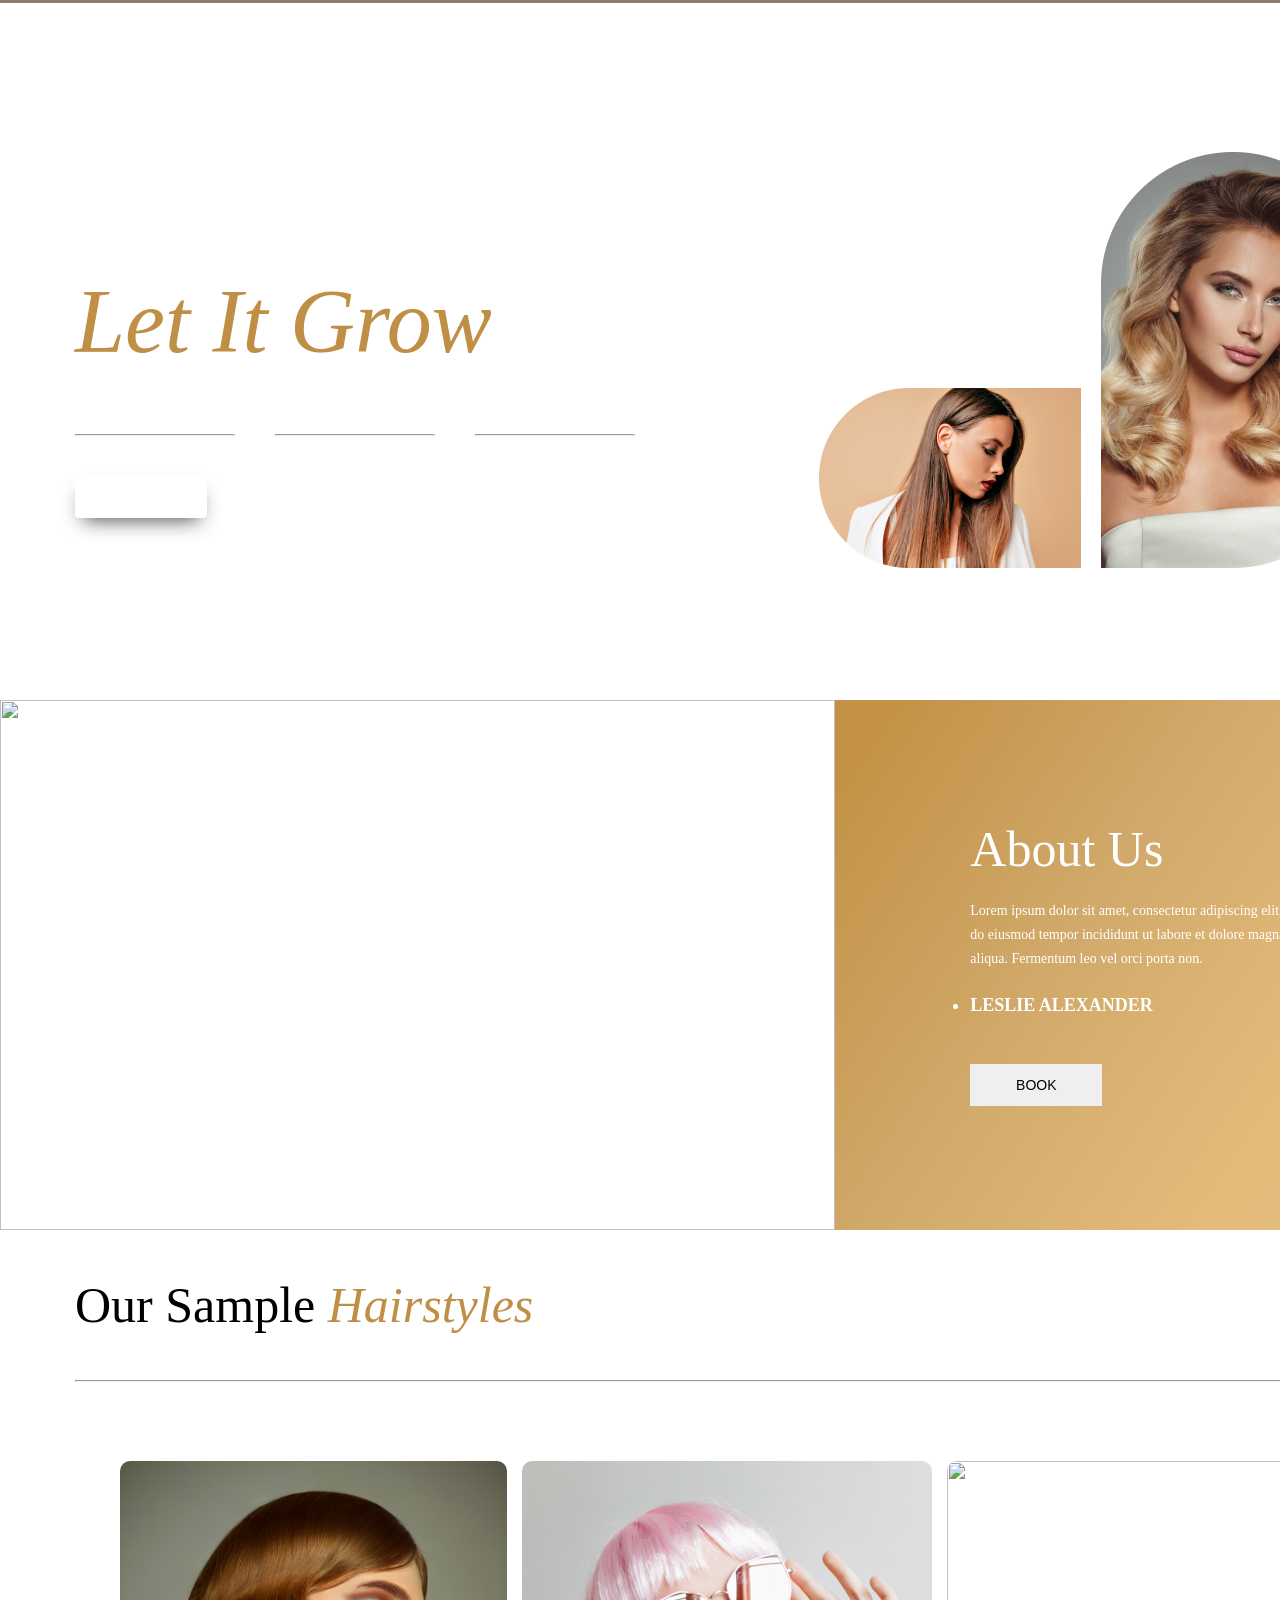
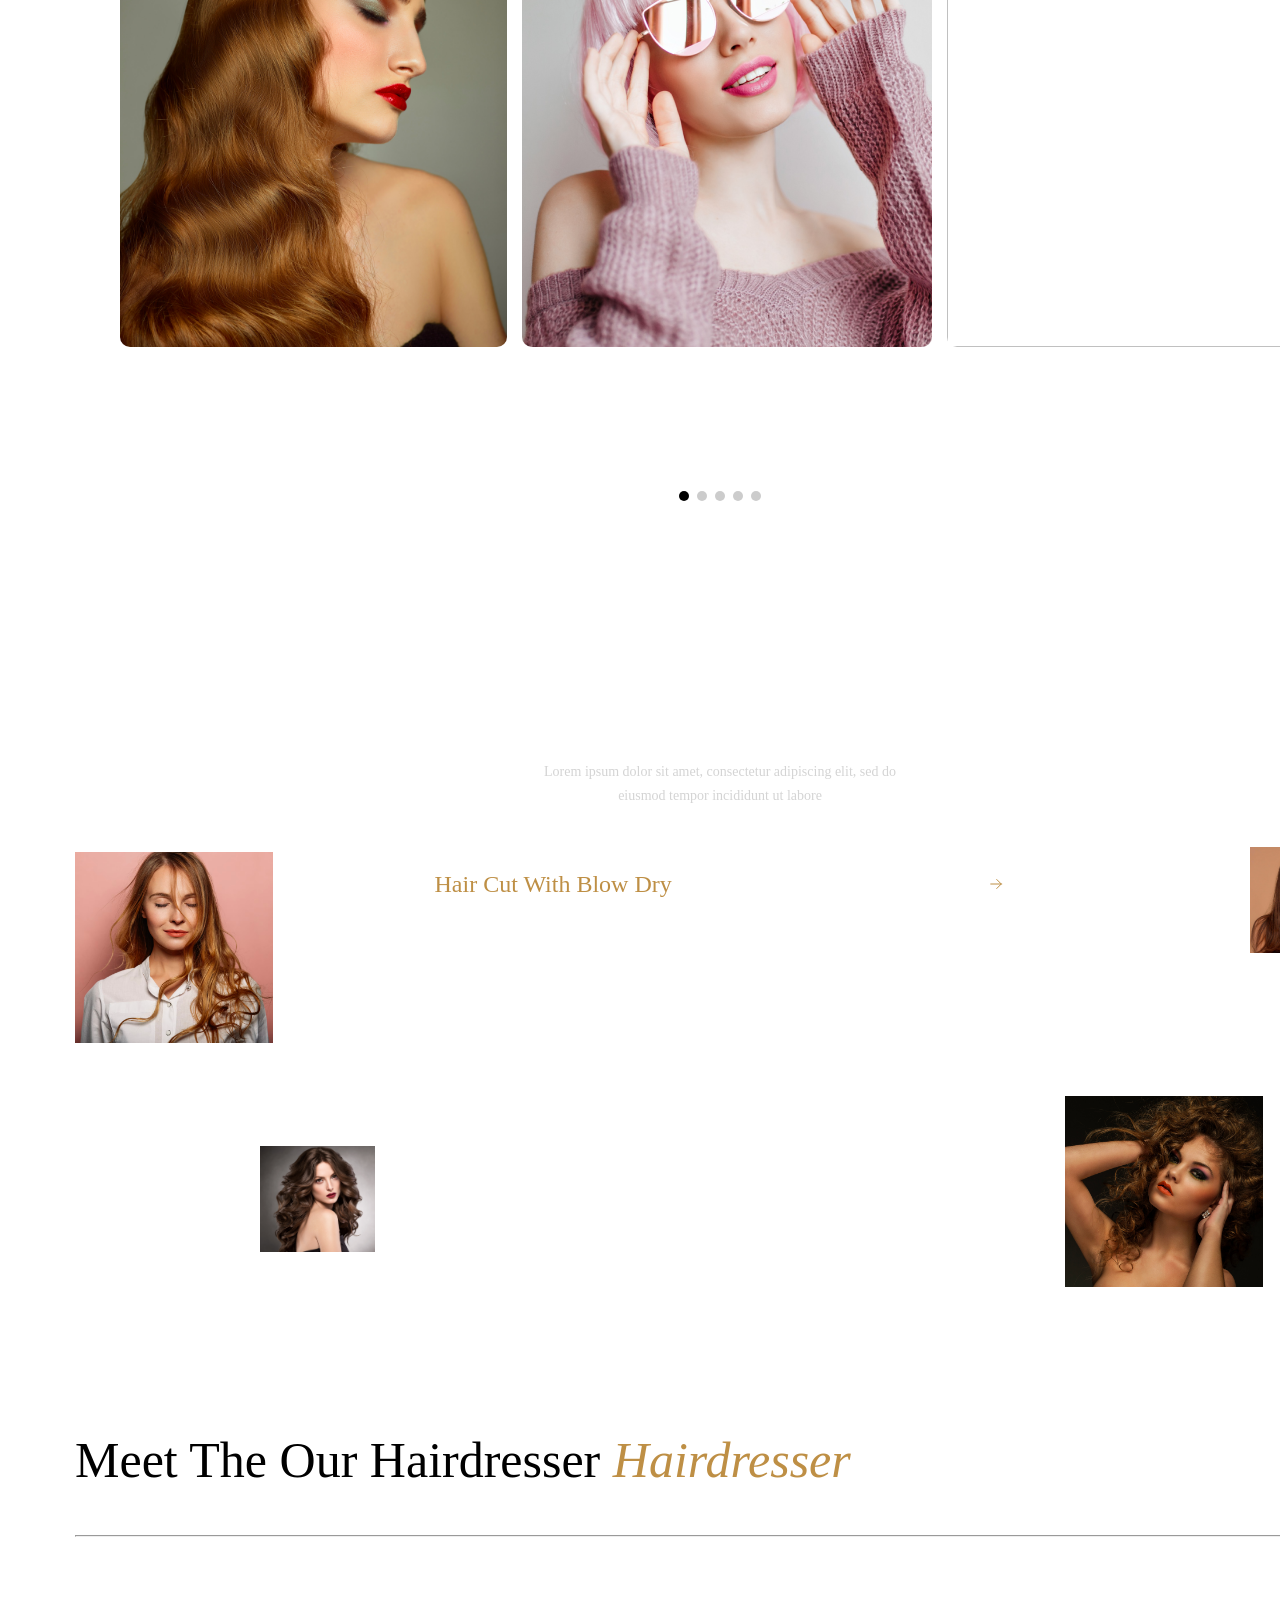
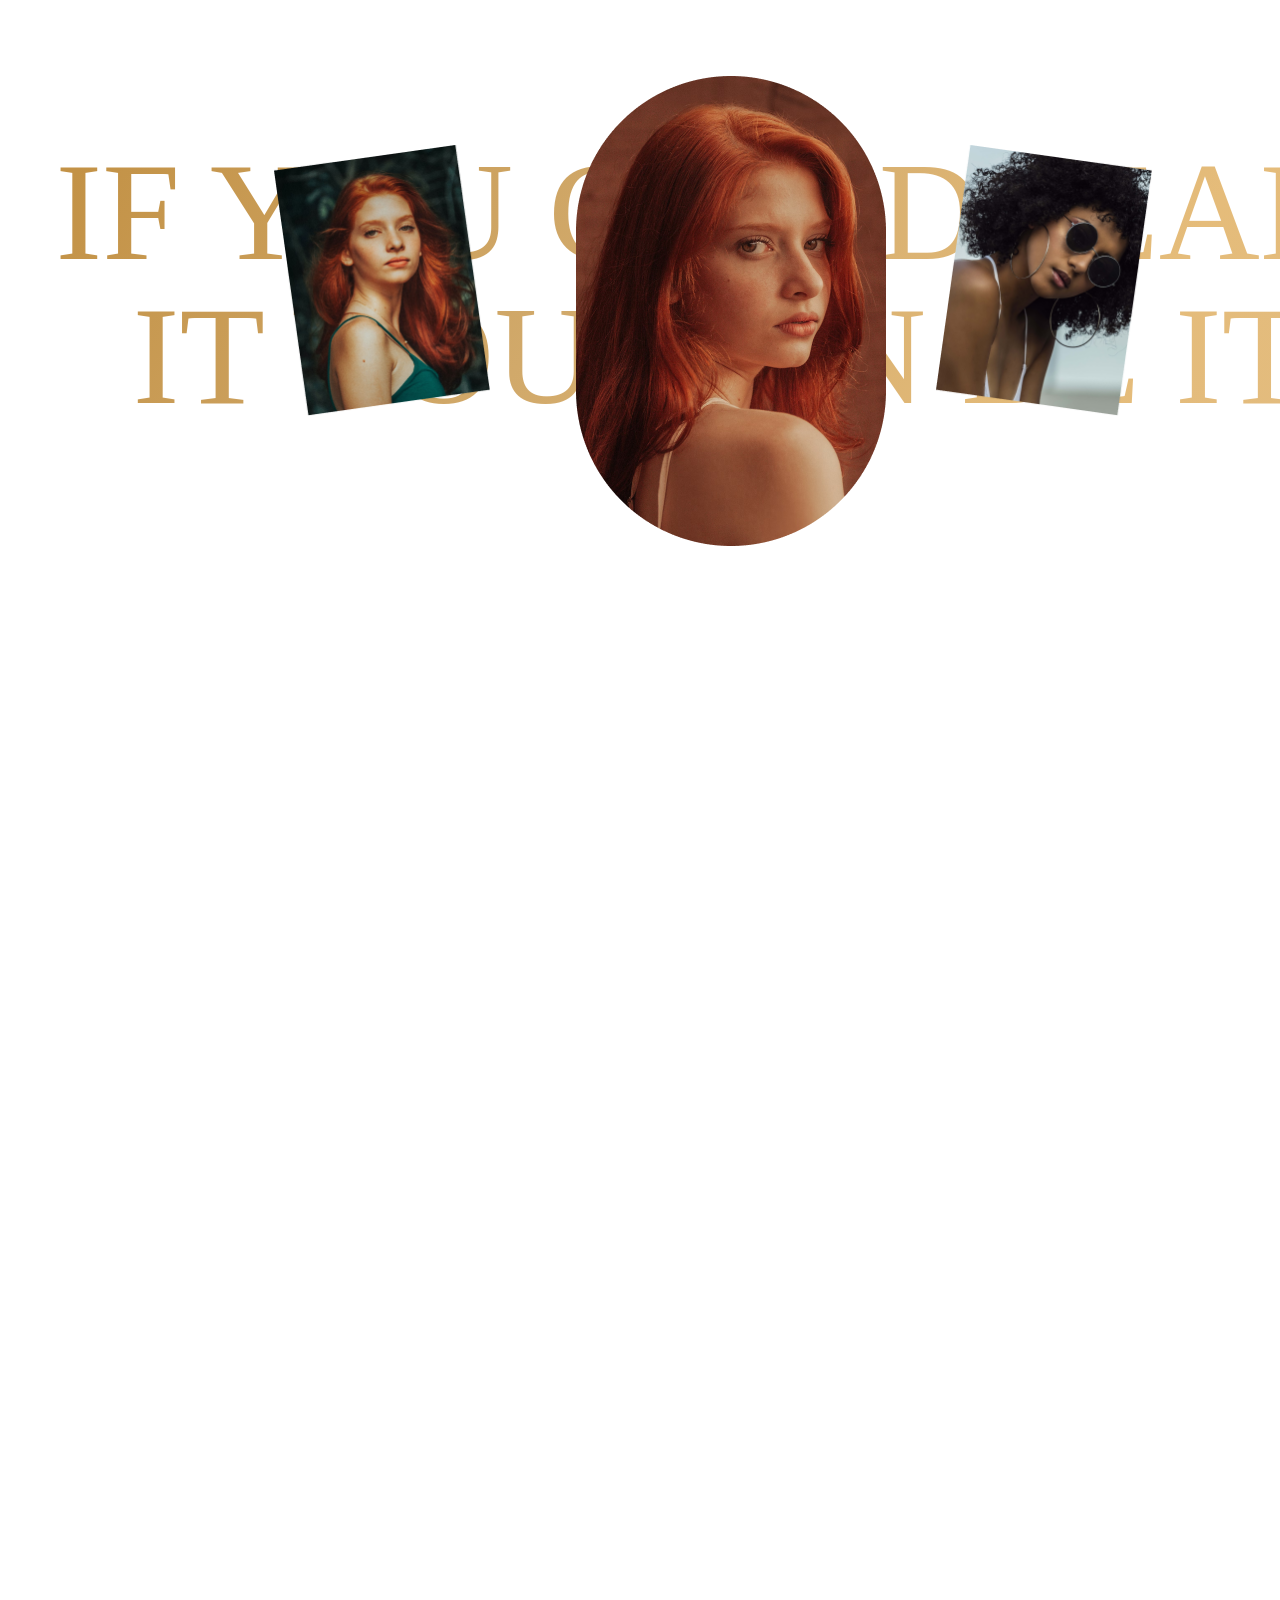
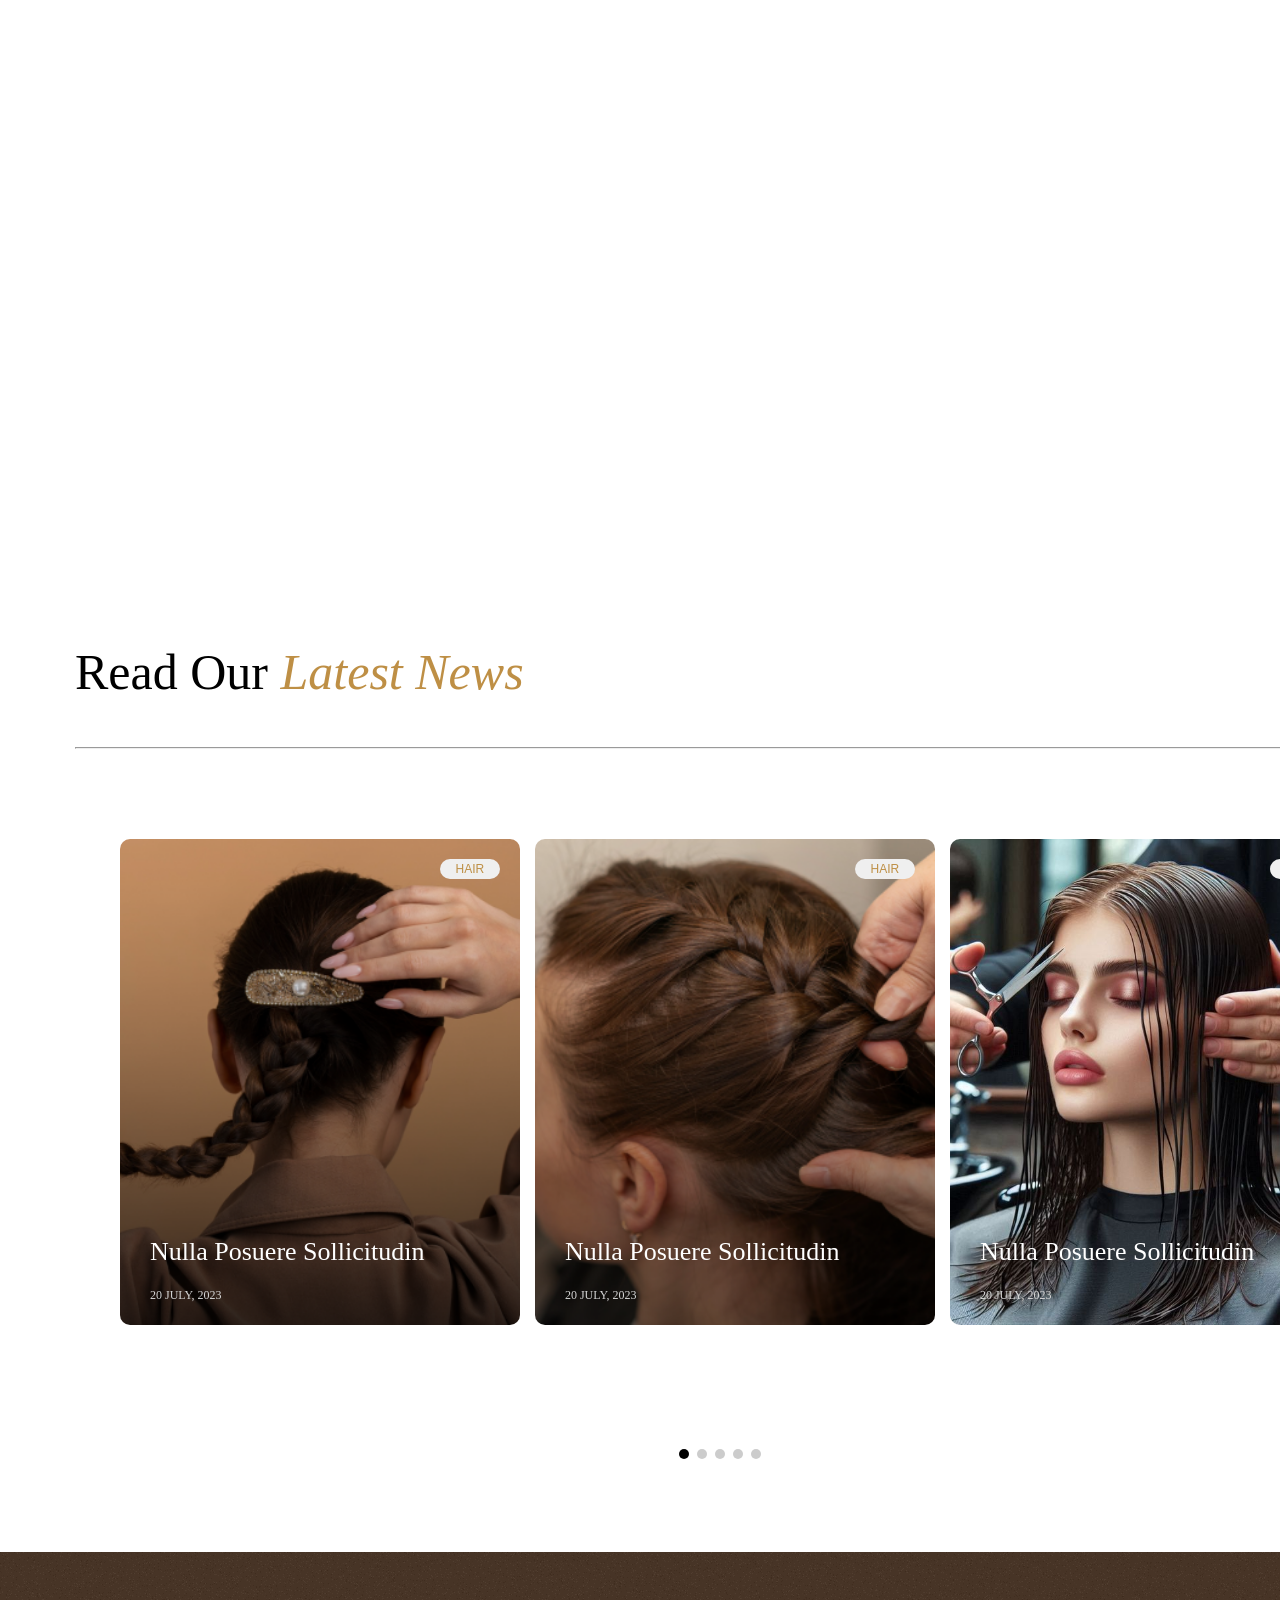
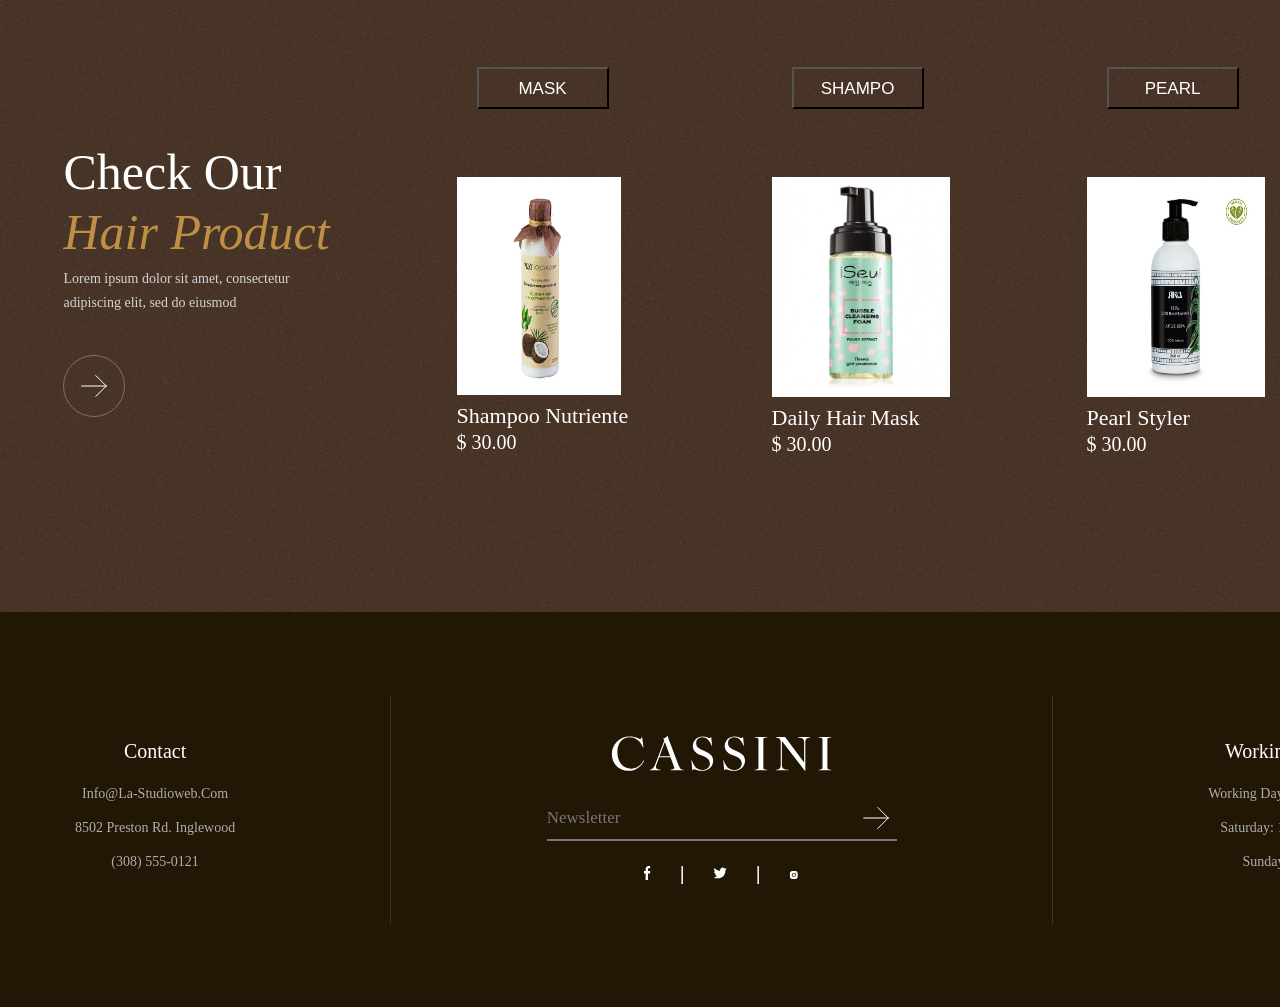
==== commit 19b788f3: "i finishhhhh" ====
--- a/index.html
+++ b/index.html
@@ -129,7 +129,9 @@
               </div>
             </div>
             <div class="main-button">
-              <button>Book-now</button>
+              <a href="./bucking.html">
+                <button>Book-now</button>
+              </a>
             </div>
           </div>
         </div>
@@ -172,28 +174,73 @@
           <div class="hr-main2">
             <hr />
           </div>
-          <div class="img-main2-container">
-            <img class="img-main2" id="img1" src="./img/03.png" alt="" />
-
-            <img class="img-main2" id="img2" src="./img/04.png" alt="" />
-
-            <img class="img-main2" id="img3" src="./img/05.jpg" alt="" />
-
-            <img class="img-main2" id="img4" src="./img/scrol-01.jpg" alt="" />
-
-            <img class="img-main2" id="img5" src="./img/scrol-02.jpg" alt="" />
-
-            <img class="img-main2" id="img6" src="./img/scrol-03.jpg" alt="" />
-
-            <img class="img-main2" id="img7" src="./img/scrol-04.jpg" alt="" />
-
-            <img class="img-main2" id="img8" src="./img/scrol-05.jpg" alt="" />
-
-            <img class="img-main2" id="img9" src="./img/scrol-06.jpg" alt="" />
-
-            <img class="img-main2" id="img10" src="./img/scrol-07.jpg" alt="" />
-
-            <img class="img-main2" id="img11" src="./img/scrol-08.jpg" alt="" />
+
+          <div class="img-main2-container wrapper-rombik">
+            <div class="gallery-rombik" id="gallery-rombik">
+              <img class="img-main2" id="img1" src="./img/03.png" alt="" />
+
+              <img class="img-main2" id="img2" src="./img/04.png" alt="" />
+
+              <img class="img-main2" id="img3" src="./img/05.jpg" alt="" />
+
+              <img
+                class="img-main2"
+                id="img4"
+                src="./img/scrol-01.jpg"
+                alt=""
+              />
+
+              <img
+                class="img-main2"
+                id="img5"
+                src="./img/scrol-02.jpg"
+                alt=""
+              />
+
+              <img
+                class="img-main2"
+                id="img6"
+                src="./img/scrol-03.jpg"
+                alt=""
+              />
+
+              <img
+                class="img-main2"
+                id="img7"
+                src="./img/scrol-04.jpg"
+                alt=""
+              />
+
+              <img
+                class="img-main2"
+                id="img8"
+                src="./img/scrol-05.jpg"
+                alt=""
+              />
+
+              <img
+                class="img-main2"
+                id="img9"
+                src="./img/scrol-06.jpg"
+                alt=""
+              />
+
+              <img
+                class="img-main2"
+                id="img10"
+                src="./img/scrol-07.jpg"
+                alt=""
+              />
+
+              <img
+                class="img-main2"
+                id="img11"
+                src="./img/scrol-08.jpg"
+                alt=""
+              />
+            </div>
+
+            <div class="dots" id="dots"></div>
           </div>
         </div>
 
@@ -257,7 +304,6 @@
             <div class="heder-main2 heder-text-main4">
               <div class="main-2-text">
                 <h2>meet the our hairdresser <i>hairdresser</i></h2>
-                <!-- <h2 class="responsive-497">meet the our hairdresser <i>hairdresser</i></h2> -->
               </div>
               <div class="border">
                 <img src="./svg/strelka.svg" alt="" />
@@ -312,7 +358,6 @@
               <img class="main-5-girl" src="./img/17.png" alt="" />
               <span>hairdresser</span>
             </div>
-         
           </div>
           <div class="main-5-img">
             <img src="./img/video.png" alt="" />
@@ -334,7 +379,7 @@
                 <p>
                   Lorem ipsum dolor sit amet, consectetur adipiscing elit, sed
                   do
-                  <br />
+                  
                   eiusmod tempor incididunt ut labore
                 </p>
               </div>
@@ -527,6 +572,86 @@
             <hr />
           </div>
 
+          <div class="main-7-slider-content wrapper-rombik">
+            <div class="gallery-rombik" id="gallery-rombik">
+              <div class="main-7-img-2 main-7-slide">
+                <img
+                  id="img1"
+                  class="img-7-absolute"
+                  src="./img/Mask group 2.png"
+                  alt=""
+                />
+                <span class="span-7-absolute">20 July, 2023</span>
+                <h2 class="h2-7-absolute">nulla posuere sollicitudin</h2>
+                <button class="btn-7-absolute">hair</button>
+              </div>
+
+              <div class="main-7-img-3 main-7-slide">
+                <img
+                  id="img2"
+                  class="img-7-absolute"
+                  src="./img/Mask group 3.png"
+                  alt=""
+                />
+                <span class="span-7-absolute">20 July, 2023</span>
+                <h2 class="h2-7-absolute">nulla posuere sollicitudin</h2>
+                <button class="btn-7-absolute">hair</button>
+              </div>
+
+              <div class="main-7-img-3 main-7-slide">
+                <img
+                  id="img3"
+                  class="img-7-absolute"
+                  src="./img/scrol-process-01.jpg"
+                  alt=""
+                />
+                <span class="span-7-absolute">20 July, 2023</span>
+                <h2 class="h2-7-absolute">nulla posuere sollicitudin</h2>
+                <button class="btn-7-absolute">hair</button>
+              </div>
+
+              <div class="main-7-img-3 main-7-slide">
+                <img
+                  id="img4"
+                  class="img-7-absolute"
+                  src="./img/scroll-proces-02.jpg"
+                  alt=""
+                />
+                <span class="span-7-absolute">20 July, 2023</span>
+                <h2 class="h2-7-absolute">nulla posuere sollicitudin</h2>
+                <button class="btn-7-absolute">hair</button>
+              </div>
+
+              <div class="main-7-img-3 main-7-slide">
+                <img
+                  id="img5"
+                  class="img-7-absolute"
+                  src="./img/scroll-proces03.jpg"
+                  alt=""
+                />
+                <span class="span-7-absolute">20 July, 2023</span>
+                <h2 class="h2-7-absolute">nulla posuere sollicitudin</h2>
+                <button class="btn-7-absolute">hair</button>
+              </div>
+
+              <div class="main-7-img-3 main-7-slide">
+                <img
+                  id="img6"
+                  class="img-7-absolute"
+                  src="./img/scroll-proces-04.jpg"
+                  alt=""
+                />
+                <span class="span-7-absolute">20 July, 2023</span>
+                <h2 class="h2-7-absolute">nulla posuere sollicitudin</h2>
+                <button class="btn-7-absolute">hair</button>
+              </div>
+            </div>
+
+            <div class="dots" id="dots"></div>
+          </div>
+        </div>
+
+        <!-- 
           <div class="main-7-content">
             <div class="img-7-container">
               <div class="main-7-img-2 main-7-slide">
@@ -540,7 +665,7 @@
                 <button class="btn-7-absolute">hair</button>
               </div>
 
-              <!-- <div class="main-7-img-3 main-7-slide">
+              <div class="main-7-img-3 main-7-slide">
                 <img
                   class="img-7-absolute"
                   src="./img/Mask group 3.png"
@@ -550,6 +675,7 @@
                 <h2 class="h2-7-absolute">nulla posuere sollicitudin</h2>
                 <button class="btn-7-absolute">hair</button>
               </div>
+
               <div class="main-7-img-3 main-7-slide">
                 <img
                   class="img-7-absolute"
@@ -560,6 +686,8 @@
                 <h2 class="h2-7-absolute">nulla posuere sollicitudin</h2>
                 <button class="btn-7-absolute">hair</button>
               </div>
+
+
               <div class="main-7-img-3 main-7-slide">
                 <img
                   class="img-7-absolute"
@@ -570,6 +698,8 @@
                 <h2 class="h2-7-absolute">nulla posuere sollicitudin</h2>
                 <button class="btn-7-absolute">hair</button>
               </div>
+
+
               <div class="main-7-img-3 main-7-slide">
                 <img
                   class="img-7-absolute"
@@ -580,6 +710,8 @@
                 <h2 class="h2-7-absolute">nulla posuere sollicitudin</h2>
                 <button class="btn-7-absolute">hair</button>
               </div>
+
+
               <div class="main-7-img-3 main-7-slide">
                 <img
                   class="img-7-absolute"
@@ -589,10 +721,10 @@
                 <span class="span-7-absolute">20 July, 2023</span>
                 <h2 class="h2-7-absolute">nulla posuere sollicitudin</h2>
                 <button class="btn-7-absolute">hair</button>
-              </div>  -->
-            </div>
-          </div>
-        </div>
+              </div> 
+            </div>
+          </div>
+        </div> -->
 
         <div id="product" class="real main-8-container">
           <div class="text-container">
--- a/index.css
+++ b/index.css
@@ -8,15 +8,17 @@
   transform: scale(1.1);
 }
 
-body.active{
+body.active {
   background-color: black;
   color: white;
-} 
+}
 
 .real {
   opacity: 0;
   transform: translateY(60px);
-  transition: opacity 0.7s ease, transform 0.7s ease;
+  transition:
+    opacity 0.7s ease,
+    transform 0.7s ease;
 }
 
 .real.show {
@@ -29,20 +31,15 @@
   color: white;
 }
 
-
-.img-id-shampo, .img-id-pearl{
+.img-id-shampo,
+.img-id-pearl {
   display: none;
 }
-
-
-
-
 
 html {
   scroll-behavior: smooth;
 }
 
-
 .container {
   width: 1440px;
 
@@ -52,10 +49,9 @@
   align-items: center;
 }
 
-.nav-svg img{
+.nav-svg img {
   cursor: pointer;
 }
-
 
 nav {
   position: fixed;
@@ -114,7 +110,7 @@
   margin: 0 auto;
   display: flex;
   justify-content: space-between;
-  
+
   align-items: center;
 }
 
@@ -124,7 +120,8 @@
   gap: 20px;
 }
 
- #goBtn, #btn{
+#goBtn,
+#btn {
   font-size: 15px;
 }
 
@@ -149,12 +146,11 @@
   position: relative;
 }
 
-
 .nav-list {
   position: absolute;
   top: 45px;
   right: 0;
-   width: 100px;
+  width: 100px;
   background: #1a1a1a;
   padding: 18px 22px;
   border-radius: 10px;
@@ -169,30 +165,29 @@
 
   transition: 0.25s ease;
 }
-
 
 .nav-list.active {
   opacity: 1;
   visibility: visible;
   transform: translateY(0);
 }
-
 
 .nav-list ol {
   margin: 0;
   color: white;
   font-size: 17px;
   cursor: pointer;
-  transition: color 0.2s, transform 0.2s;
-    box-shadow: 0 4px 15px rgba(108, 92, 231, 0.3);
+  transition:
+    color 0.2s,
+    transform 0.2s;
+  box-shadow: 0 4px 15px rgba(108, 92, 231, 0.3);
 }
 
 .nav-list ol:hover {
   color: #f4c430;
-   transform: translateY(-4px);
+  transform: translateY(-4px);
   box-shadow: 0 10px 25px rgba(108, 92, 231, 0.5);
 }
-
 
 .nav-a-teg {
   display: flex;
@@ -204,7 +199,6 @@
   display: flex;
   align-items: center;
   gap: 20px;
-  
 }
 
 .nav-2-text {
@@ -312,8 +306,6 @@
   gap: 15px;
 }
 
-
-
 .main-button button {
   border: none;
   width: 132px;
@@ -356,7 +348,6 @@
   height: 416px;
 }
 
-
 .main-1-container {
   width: 1440px;
   height: 530px;
@@ -375,7 +366,7 @@
   align-items: center;
   width: 605px;
   height: 530px;
-   background: linear-gradient(
+  background: linear-gradient(
     124.267deg,
     #c39246 6%,
     #d1a96a 41%,
@@ -448,17 +439,12 @@
   text-transform: uppercase;
 }
 
-
-
-
-
-
-.main-button  button{
+.main-button button {
   border-radius: 4px;
-  box-shadow: 0 10px 20px -8px rgba(0, 0, 0,.7);
-}
-
-.main-button button{
+  box-shadow: 0 10px 20px -8px rgba(0, 0, 0, 0.7);
+}
+
+.main-button button {
   cursor: pointer;
   display: inline-block;
   position: relative;
@@ -466,17 +452,17 @@
 }
 
 .main-button button:after {
-  content: '»';
+  content: "»";
   position: absolute;
-  opacity: 0;  
+  opacity: 0;
   top: 14px;
   right: -20px;
   transition: 0.5s;
 }
 
-.main-button button:hover{
+.main-button button:hover {
   padding-right: 24px;
-  padding-left:8px;
+  padding-left: 8px;
 }
 
 .main-button button:hover:after {
@@ -484,18 +470,14 @@
   right: 10px;
 }
 
-
 .main-2-container {
   width: 1440px;
   height: 900px;
   flex-direction: column;
   display: flex;
   justify-content: center;
-}
-
-
-
-
+  margin-top: 50px;
+}
 
 .heder-main2 {
   width: 1290px;
@@ -526,14 +508,10 @@
   justify-content: center;
   align-items: center;
   gap: 20px;
-
   margin: 0 auto;
   overflow: hidden;
 }
 
-
-
-
 .hr-main2 hr {
   width: 1290px;
 }
@@ -542,10 +520,53 @@
   margin: 0 auto;
 }
 
- .img-main2-container img{
-  width: 410px;
-height: 486px;
-}
+
+.wrapper-rombik {
+    max-width: 1200px;
+    height: 800px;
+  width: 100%;
+  display: flex;
+  flex-direction: column;
+}
+.gallery-rombik {
+  display: flex;
+  overflow: hidden;
+  scroll-behavior: smooth;
+    scroll-snap-type: x mandatory;
+   height: 600px;
+   display: flex;
+     gap: 15px;
+}
+.gallery-rombik img {
+  flex-shrink: 0;
+  border-radius: 10px;
+    object-fit: cover;
+      flex: 0 0 calc((100% - 20px * 2) / 3);
+       width: 100%;
+  height: 486px;
+  object-fit: cover;
+    scroll-snap-align: center;
+} 
+.dots {
+  display: flex;
+  justify-content: center;
+  margin-top: 10px;
+  gap: 8px;
+}
+
+.dot {
+  width: 10px;
+  height: 10px;
+  background: #ccc;
+  border-radius: 50%;
+  cursor: pointer;
+}
+.dot.active {
+  background: black;
+}
+
+
+
 
 .main-3-container {
   width: 1440px;
@@ -651,7 +672,6 @@
   height: 100%;
   object-fit: cover;
 }
-
 
 .main-3-img {
   width: 300px;
@@ -794,34 +814,33 @@
   margin-top: 25px;
 }
 
-
 .main-5-content {
-  display: flex;               
-  gap: 20px;                   
-  white-space: nowrap;        
-  overflow: hidden;   
+  display: flex;
+  gap: 20px;
+  white-space: nowrap;
+  overflow: hidden;
   width: 1440px;
   height: 87px;
-  border-top: 1px solid #D9D9D9;        
-}
-
-
+  border-top: 1px solid #d9d9d9;
+}
 
 .marquee-inner {
   display: flex;
   align-items: center;
   justify-content: center;
-   overflow: hidden;   
+  overflow: hidden;
   gap: 20px;
   animation: marquee 10s linear infinite;
   white-space: nowrap;
 }
 
-
-
 @keyframes marquee {
-  0%   { transform: translateX(100%); }  /* старт за экраном справа */
-  100% { transform: translateX(-100%); } /* уход за экран слева */
+  0% {
+    transform: translateX(100%);
+  } /* старт за экраном справа */
+  100% {
+    transform: translateX(-100%);
+  } /* уход за экран слева */
 }
 
 .main-5-content span {
@@ -844,216 +863,191 @@
   height: 24px;
 }
 
-.main-5-img{
-width: 1440px;
-height: 550px;
-}
-
-.main-5-img img{
+.main-5-img {
+  width: 1440px;
+  height: 550px;
+}
+
+.main-5-img img {
   width: 100%;
   height: 100%;
 }
 
-.main-6-container{
- width: 1440px;
-height: 900px;
-}
-
-.main-6-content{
+.main-6-container {
+  width: 1440px;
+  height: 900px;
+}
+
+.main-6-content {
   width: 1290px;
-height: 800px;
-display: flex;
-justify-content: center;
-align-items: center;
-flex-direction: column;
-margin: 0 auto;
-gap: 60px;
-}
-
-.main-6-card{
+  height: 800px;
+  display: flex;
+  justify-content: center;
+  align-items: center;
+  flex-direction: column;
+  margin: 0 auto;
+  gap: 60px;
+}
+
+.main-6-card {
   width: 1290px;
-height: 443px;
-display: flex;
-justify-content: center;
-align-items: center;
-flex-direction: column;
-
-gap: 25px;
-}
-
-.card-1, .card-2{
+  height: 443px;
+  display: flex;
+  justify-content: center;
+  align-items: center;
+  flex-direction: column;
+  gap: 25px;
+}
+
+.card-1,
+.card-2 {
   display: flex;
   justify-content: space-between;
   align-items: center;
   width: 1200px;
 }
 
-
-.card-hr{
+.card-hr {
   width: 100%;
   height: 1px;
-  background-color: #D9D9D9;
+  background-color: #d9d9d9;
 }
 
 .main-6-text {
   text-align: center;
 }
 
-.main-6-text h2{
-font-weight: 500;
-font-style: Medium;
-font-size: 50px;
-leading-trim: NONE;
-line-height: 100%;
-letter-spacing: 0px;
-text-align: center;
-text-transform: capitalize;
-}
-
-.main-6-text p{
-font-weight: 400;
-font-size: 14px;
-leading-trim: NONE;
-line-height: 24px;
-letter-spacing: 0px;
-text-align: center;
- color: #7C7C7C;
-}
-
-
-.kavichki{
+.main-6-text h2 {
+  font-weight: 500;
+  font-style: Medium;
+  font-size: 50px;
+  leading-trim: NONE;
+  line-height: 100%;
+  letter-spacing: 0px;
+  text-align: center;
+  text-transform: capitalize;
+}
+
+.main-6-text p {
+  font-weight: 400;
+  font-size: 14px;
+  leading-trim: NONE;
+  line-height: 24px;
+  letter-spacing: 0px;
+  text-align: center;
+  color: #7c7c7c;
+}
+
+.kavichki {
   width: 32px;
-height: 32px;
-}
-
-.card p{
-font-weight: 400;
-font-size: 14px;
-leading-trim: NONE;
-line-height: 20px;
-letter-spacing: 0px;
-text-align: center;
-}
-
-.avatar{
+  height: 32px;
+}
+
+.card p {
+  font-weight: 400;
+  font-size: 14px;
+  leading-trim: NONE;
+  line-height: 20px;
+  letter-spacing: 0px;
+  text-align: center;
+}
+
+.avatar {
   border-radius: 200px;
   width: 50px;
   height: 50px;
 }
 
 .card h2 {
-font-weight: 400;
-font-size: 14px;
-leading-trim: NONE;
-line-height: 20px;
-letter-spacing: 0px;
-text-align: center;
-}
-
-.card{
+  font-weight: 400;
+  font-size: 14px;
+  leading-trim: NONE;
+  line-height: 20px;
+  letter-spacing: 0px;
+  text-align: center;
+}
+
+.card {
   width: 294px;
-height: 200px;
-display: flex;
- justify-content: center;
- align-items: center;
-flex-direction: column;
-gap: 15px;
-}
-
-.hr-6 hr{
+  height: 200px;
+  display: flex;
+  justify-content: center;
+  align-items: center;
+  flex-direction: column;
+  gap: 15px;
+}
+
+.hr-6 hr {
   width: 1px;
-height: 180px;
-color: #D9D9D9;
-}
-
-.main-7-container{
+  height: 180px;
+  color: #d9d9d9;
+}
+
+.main-7-container {
   width: 1440px;
-  height: 760px;
+  height: 960px;
   margin: 0 auto;
   display: flex;
   flex-direction: column;
   align-items: center;
 }
 
-.main-7-content{
-  width: 1290px;
-height: 661px;
-display: flex;
-align-items: center;
-justify-content: center;
-flex-direction: column;
-
-}
-
-.img-7-container {
-  display: flex;
-  width: 100%;
-  justify-content: space-between;
-}
+
+.main-7-slider-content {
+
+  display: flex;
+  flex-direction: column;
+  justify-content: center;
+}
+
 
 .main-7-img-1 {
-   width: 410px;
-height: 320px;
-position: relative;
-}
-
-
-.main-7-img-2{
   width: 410px;
-height: 400px;
-position: relative;
-}
-
-
-.main-7-img-3{
+  height: 320px;
+  position: relative;
+}
+
+.main-7-img-2 {
   width: 410px;
-height: 350px;
-position: relative;
-}
-
-.span-7-absolute{
-font-weight: 400;
-font-size: 12px;
-leading-trim: NONE;
-line-height: 100%;
-letter-spacing: 0px;
-text-transform: uppercase;
-color: #D4D4D4;
-position: absolute;
-bottom: 60px;
-left: 30px;
-}
-
-.h2-7-absolute{
-font-weight: 500;
-font-style: Medium;
-font-size: 26px;
-leading-trim: NONE;
-line-height: 100%;
-letter-spacing: 0px;
-text-transform: capitalize;
-color: white;
-position: absolute;
-bottom: 30px;
-left: 30px;
-}
-
-.wrapper {
-  width: 100%;
-  overflow: hidden;
+  height: 400px;
   position: relative;
 }
 
-.swoop {
-  display: flex;
-  overflow-x: auto;
-  scroll-behavior: smooth;
-  gap: 20px;
-}
-
-.swoop::-webkit-scrollbar {
-  display: none;
-}
+.main-7-img-3 {
+  width: 410px;
+  height: 350px;
+  position: relative;
+}
+
+.span-7-absolute {
+  font-weight: 400;
+  font-size: 12px;
+  leading-trim: NONE;
+  line-height: 100%;
+  letter-spacing: 0px;
+  text-transform: uppercase;
+  color: #d4d4d4;
+  position: absolute;
+   top: 450px;
+  left: 30px;
+}
+
+.h2-7-absolute {
+  font-weight: 500;
+  font-style: Medium;
+  font-size: 26px;
+  leading-trim: NONE;
+  line-height: 100%;
+  letter-spacing: 0px;
+  text-transform: capitalize;
+  color: white;
+  position: absolute;
+  top: 400px;
+  left: 30px;
+}
+
+
+
 
 .main-7-slide {
   flex: 0 0 33.33%;
@@ -1064,289 +1058,222 @@
   display: block;
   cursor: pointer;
   border-radius: 12px;
-}
-
-.gallery-wrapper {
-  position: relative;
-  overflow: hidden;
-}
-
-.gallery {
-  display: flex;
+     flex-shrink: 0;
+  border-radius: 10px;
+    object-fit: cover;
+      flex: 0 0 calc((100% - 20px * 2) / 3);
+       width: 100%;
+  height: 486px;
+  object-fit: cover;
+    scroll-snap-align: center;
+}
+
+
+
+
+.btn-7-absolute {
+  width: 60px;
+  height: 20px;
+  border: none;
+  border-radius: 10px;
+  font-weight: 400;
+  font-size: 12px;
+  leading-trim: NONE;
+  line-height: 100%;
+  letter-spacing: 0px;
+  text-transform: uppercase;
+  color: #be8f45;
+  position: absolute;
+  top: 20px;
+  right: 20px;
+}
+
+.main-8-container {
+  width: 1440px;
+  height: 660px;
+  display: flex;
+  justify-content: space-around;
+  align-items: center;
+  background-image: url(./img/bg.png);
+}
+
+.main-text-8 {
+  display: flex;
+  flex-direction: column;
   gap: 10px;
-  overflow-x: hidden;
-  scroll-behavior: smooth;
-  padding: 10px 0;
-}
-
-.gallery img {
-  flex: 0 0 calc((100% - 20px * 2) / 3); /* 3 фото на desktop */
-  height: 150px;
-  object-fit: cover;
-  border-radius: 8px;
-}
-
-.scroll-btn {
-  position: absolute;
-  top: 50%;
-  transform: translateY(-50%);
-  z-index: 10;
-  background-color: rgba(0,0,0,0.5);
-  border: none;
-  color: white;
-  font-size: 24px;
-  width: 40px;
-  height: 40px;
-  cursor: pointer;
-  border-radius: 50%;
-}
-
-.scroll-btn.left { left: 5px; }
-.scroll-btn.right { right: 5px; }
-
-.krugi {
-  text-align: center;
-  margin-top: 20px;
-}
-
-.krugi span {
-  width: 10px;
-  height: 10px;
-  margin: 5px;
-  background: #ccc;
-  border-radius: 50%;
-  display: inline-block;
-  cursor: pointer;
-  transition: 0.3s;
-}
-
-.krugi .active {
-  background: black;
-  transform: scale(1.2);
-}
-
-
-.modal {
-  position: fixed;
-  inset: 0;
-  background: rgba(0,0,0,0.85);
-  display: none;
-  justify-content: center;
-  align-items: center;
-}
-
-.modal img {
-  max-width: 90%;
-  max-height: 90%;
-  border-radius: 10px;
-}
-
-.btn-7-absolute{
-  width: 60px;
-height: 20px;
-border: none;
-border-radius: 10px;
-font-weight: 400;
-font-size: 12px;
-leading-trim: NONE;
-line-height: 100%;
-letter-spacing: 0px;
-text-transform: uppercase;
-color: #BE8F45;
-position: absolute;
-top: 20px;
-right: 20px;
-}
-
-.main-8-container{
-  width: 1440px;
-height: 660px;
-display: flex;
-justify-content: space-around;
-align-items: center;
-background-image: url(./img/bg.png);
-}
-
-.main-text-8{
-  display: flex;
-  flex-direction: column;
-  gap: 10px;
-}
-
-.main-8-button{
+}
+
+.main-8-button {
   display: flex;
   justify-content: flex-end;
   width: 300px;
-margin-left: 20px;
-}
-
-.main-text-8 h2{
-font-weight: 500;
-font-style: Medium;
-font-size: 50px;
-leading-trim: NONE;
-line-height: 100%;
-letter-spacing: 0px;
-text-transform: capitalize;
-color: white;
-}
-
-.main-text-8 i{
-font-weight: 500;
-font-style: Medium Italic;
-font-size: 50px;
-leading-trim: NONE;
-line-height: 100%;
-letter-spacing: 0px;
-text-transform: capitalize;
-color: #BE8F45;
+  margin-left: 20px;
+}
+
+.main-text-8 h2 {
+  font-weight: 500;
+  font-style: Medium;
+  font-size: 50px;
+  leading-trim: NONE;
+  line-height: 100%;
+  letter-spacing: 0px;
+  text-transform: capitalize;
+  color: white;
+}
+
+.main-text-8 i {
+  font-weight: 500;
+  font-style: Medium Italic;
+  font-size: 50px;
+  leading-trim: NONE;
+  line-height: 100%;
+  letter-spacing: 0px;
+  text-transform: capitalize;
+  color: #be8f45;
 }
 
 .main-text-8 p {
-font-weight: 400;
-font-size: 14px;
-leading-trim: NONE;
-line-height: 24px;
-letter-spacing: 0px;
-color: #D4D4D4;
-}
-
-
-.text-container{
-   display: flex;
-   flex-direction: column;
-   gap: 40px;
-}
-
-
-.main-8-svg img{
-height: 42px;
-width: 42px;
+  font-weight: 400;
+  font-size: 14px;
+  leading-trim: NONE;
+  line-height: 24px;
+  letter-spacing: 0px;
+  color: #d4d4d4;
+}
+
+.text-container {
+  display: flex;
+  flex-direction: column;
+  gap: 40px;
+}
+
+.main-8-svg img {
+  height: 42px;
+  width: 42px;
 }
 
 .main-8-svg {
-  border: 1px solid #7E7167;
-  border-radius: 70px  ;
+  border: 1px solid #7e7167;
+  border-radius: 70px;
   width: 62px;
-height: 62px;
-display: flex;
-justify-content: center;
-align-items: center;
-}
-
-.main-card-8{
+  height: 62px;
+  display: flex;
+  justify-content: center;
+  align-items: center;
+}
+
+.main-card-8 {
   width: 920px;
-height: 430px;
-display: flex;
-gap: 25px;
-}
-
-.card-8{
+  height: 430px;
+  display: flex;
+  gap: 25px;
+}
+
+.card-8 {
   width: 290px;
-height: 430px;
-display: flex;
-flex-direction: column;
-gap: 10px;
-}
-
-.img-container-8{
+  height: 430px;
+  display: flex;
+  flex-direction: column;
+  gap: 10px;
+}
+
+.img-container-8 {
   width: 290px;
-height: 360px;
-display: flex;
-align-items: center;
-justify-content: center;
-background-color: white;
-}
-
-.card-text-8 h2{
-font-weight: 500;
-font-style: Medium;
-font-size: 22px;
-leading-trim: NONE;
-line-height: 100%;
-letter-spacing: 0px;
-text-transform: capitalize;
-color: white;
-}
-
-.card-text-8 span{
-font-weight: 400;
-font-size: 20px;
-leading-trim: NONE;
-line-height: 100%;
-letter-spacing: 0px;
-text-transform: capitalize;
-color: white;
-}
-
-.card-text-8{
+  height: 360px;
+  display: flex;
+  align-items: center;
+  justify-content: center;
+  background-color: white;
+}
+
+.card-text-8 h2 {
+  font-weight: 500;
+  font-style: Medium;
+  font-size: 22px;
+  leading-trim: NONE;
+  line-height: 100%;
+  letter-spacing: 0px;
+  text-transform: capitalize;
+  color: white;
+}
+
+.card-text-8 span {
+  font-weight: 400;
+  font-size: 20px;
+  leading-trim: NONE;
+  line-height: 100%;
+  letter-spacing: 0px;
+  text-transform: capitalize;
+  color: white;
+}
+
+.card-text-8 {
   display: flex;
   flex-direction: column;
   gap: 5px;
 }
 
 .img-main-content-1 {
-    width: 164px;
-height: 218px;
-}
-
-.img-main-content-1 img{
+  width: 164px;
+  height: 218px;
+}
+
+.img-main-content-1 img {
   width: 100%;
   height: 100%;
 }
 
-.img-main-content-2{
+.img-main-content-2 {
   width: 178px;
-height: 220px;
-}
-
-.img-main-content-2 img{
+  height: 220px;
+}
+
+.img-main-content-2 img {
   width: 100%;
   height: 100%;
 }
 
-.img-main-content-3{
+.img-main-content-3 {
   width: 50px;
-height: 185px;
-}
-
-.img-main-content-3 img{
+  height: 185px;
+}
+
+.img-main-content-3 img {
   width: 100%;
   height: 100%;
 }
 
-.main-8-button{
+.main-8-button {
   display: flex;
   justify-content: flex-start;
   height: 100px;
 }
 
-
-.main-8-button button{
+.main-8-button button {
   width: 132px;
-height: 42px;
-font-weight: 400;
-font-size: 17px;
-leading-trim: NONE;
-line-height: 100%;
-letter-spacing: 0px;
-text-align: center;
-text-transform: uppercase;
-background-color: transparent;
-color: white;
-}
-
-footer{
+  height: 42px;
+  font-weight: 400;
+  font-size: 17px;
+  leading-trim: NONE;
+  line-height: 100%;
+  letter-spacing: 0px;
+  text-align: center;
+  text-transform: uppercase;
+  background-color: transparent;
+  color: white;
+}
+
+footer {
   width: 1440px;
-height: 395px;
-background-color: #221604;
-display: flex;
-justify-content: center;
-align-items: center;
-}
-
-.footer-content{
-  width: 1290px; 
+  height: 395px;
+  background-color: #221604;
+  display: flex;
+  justify-content: center;
+  align-items: center;
+}
+
+.footer-content {
+  width: 1290px;
   height: 300px;
   margin: 0 auto;
   display: flex;
@@ -1354,26 +1281,27 @@
   align-items: center;
 }
 
-.footer-content-1, .footer-content-3{
+.footer-content-1,
+.footer-content-3 {
   display: flex;
   flex-direction: column;
   justify-content: center;
   align-items: center;
-  color: #AEAEAE;
-font-weight: 400;
-font-size: 14px;
-line-height: 32px;
-letter-spacing: 0px;
-text-align: center;
-text-transform: capitalize;
-gap: 2px;
-}
-
-.footer-icno{
-  display: flex;
-}
-
-.newsletter-conteiner{
+  color: #aeaeae;
+  font-weight: 400;
+  font-size: 14px;
+  line-height: 32px;
+  letter-spacing: 0px;
+  text-align: center;
+  text-transform: capitalize;
+  gap: 2px;
+}
+
+.footer-icno {
+  display: flex;
+}
+
+.newsletter-conteiner {
   display: flex;
   justify-content: space-between;
   align-items: center;
@@ -1381,34 +1309,33 @@
   border-bottom: 2px solid #767676;
 }
 
-
-.footer-content-2{
+.footer-content-2 {
   display: flex;
   flex-direction: column;
   gap: 25px;
 }
 
-.footer-hr{
+.footer-hr {
   width: 1px;
-height: 228px;
-border: none;
-background-color: #403422;
+  height: 228px;
+  border: none;
+  background-color: #403422;
 }
 
 .newsletter-conteiner span {
   text-align: center;
   color: #767676;
   font-weight: 400;
-font-size: 17px;
-leading-trim: NONE;
-line-height: 100%;
-letter-spacing: 0px;
-text-transform: capitalize;
-}
-
-.footer-cassini{
-   display: flex;
-   justify-content: center;
+  font-size: 17px;
+  leading-trim: NONE;
+  line-height: 100%;
+  letter-spacing: 0px;
+  text-transform: capitalize;
+}
+
+.footer-cassini {
+  display: flex;
+  justify-content: center;
 }
 
 .footer-icno {
@@ -1417,38 +1344,37 @@
   gap: 30px;
 }
 
-.footer-fb img{
+.footer-fb img {
   width: 7px;
   height: 14px;
 }
 
-.footer-twiter img, .footer-inst {
+.footer-twiter img,
+.footer-inst {
   width: 14px;
   height: 14px;
 }
 
-.footer-cassini img{
+.footer-cassini img {
   width: 228px;
-height: 36px;
-}
-
-.heder-content{
-font-weight: 400;
-font-size: 20px;
-leading-trim: NONE;
-line-height: 100%;
-letter-spacing: 0px;
-text-align: center;
-text-transform: capitalize;
-color: white;
-margin-bottom: 15px;
-}
-
-
-.input-nav{
+  height: 36px;
+}
+
+.heder-content {
+  font-weight: 400;
+  font-size: 20px;
+  leading-trim: NONE;
+  line-height: 100%;
+  letter-spacing: 0px;
+  text-align: center;
+  text-transform: capitalize;
+  color: white;
+  margin-bottom: 15px;
+}
+
+.input-nav {
   display: none;
 }
-
 
 .input-nav input {
   width: 200px;
@@ -1464,8 +1390,7 @@
   gap: 20px;
 }
 
-
-.input-nav button{
+.input-nav button {
   width: 100px;
   height: 50px;
   border-radius: 150px;
@@ -1477,101 +1402,94 @@
   background-color: transparent;
 }
 
-.btn-input.active{
+.btn-input.active {
   display: none;
 }
 
-.main-container-responsiv{
+.main-container-responsiv {
   display: none;
 }
 
-.if-you{
+.if-you {
   display: none;
 }
 
-.position-main-04{
+.position-main-04 {
   display: none;
 }
 
-.inner-1{
+.inner-1 {
   display: none;
 }
 
-
-.main-6-text-1{
+.main-6-text-1 {
   display: none;
 }
 
-.card-hr-1{
+.card-hr-1 {
   display: none;
 }
 
-
-.main-8-banchki-img{
+.main-8-banchki-img {
   display: none;
 }
-
 
 .main-8-btn-mobile {
   display: none;
 }
 
-.mobail-footer , .card-1-responsiv, .card-2-responsiv{
+.mobail-footer,
+.card-1-responsiv,
+.card-2-responsiv {
   display: none;
 }
 
-
 @media (min-width: 390px) and (max-width: 1000px) {
-
-  .nav-a-teg-respon, .nav-svg{
+  .nav-a-teg-respon,
+  .nav-svg {
     display: none;
   }
 
-  main{
-    width: 100%;
-  }
-  
-  .container{
-    width: 100%;
-  }
-
-  .main-container{
-    width: 100%;
-height: 824px;
-  }
-
-  nav{
-  
-    width: 100%;
-  }
-
-
-  .nav-2{
+  main {
+    width: 100%;
+  }
+
+  .container {
+    width: 100%;
+  }
+
+  .main-container {
+    width: 100%;
+    height: 824px;
+  }
+
+  nav {
+    width: 100%;
+  }
+
+  .nav-2 {
     width: 90%;
   }
 
-  .main-container-content{
+  .main-container-content {
     width: 100%;
     height: 80%;
     justify-content: space-between;
     align-items: center;
     flex-direction: column;
-    
-  }
-
-  .main-img{
+  }
+
+  .main-img {
     width: 140px;
-height: 80px;
-
+    height: 80px;
   }
 
   .main-img-1 {
     width: 160px;
-height: 216px;
-
-  }
-
-  .main-text h1{
+    height: 216px;
+  }
+
+  .main-text h1 {
     font-size: 28px;
   }
 
@@ -1579,627 +1497,594 @@
     text-align: center;
   }
 
-  .main-text i{
+  .main-text i {
     font-size: 50px;
   }
 
-
-
-
-  .main-content hr{
+  .main-content hr {
     width: 300px;
   }
 
-  .main-content span{
+  .main-content span {
     font-size: 15px;
   }
-  
-
-  .main-container-responsiv{
-    width: 100%;
-   height: 370px;
+
+  .main-container-responsiv {
+    width: 100%;
+    height: 370px;
     display: flex;
     justify-content: space-between;
     flex-direction: column;
     align-items: center;
-
-  }
-
-
-
-  
-
-  .main-container-img{
+  }
+
+  .main-container-img {
     display: flex;
     align-items: flex-end;
     justify-content: center;
     width: 100%;
     height: 220px;
+  }
+
+  .main-container-text {
+    display: none;
+  }
+
+  .main-text-hr {
+    display: flex;
+    flex-direction: column;
+    align-items: center;
+    gap: 35px;
+    width: 75%;
+  }
+
+  .main-1-container {
+    flex-direction: column;
+    background: linear-gradient(
+      124.267deg,
+      #c39246 6%,
+      #d1a96a 41%,
+      #e5bc7a 77%,
+      #e1bb80 100%
+    );
+    width: 100%;
+    height: 100%;
+  }
+
+  .main-1-text {
+    width: 100%;
+    height: 100%;
+    display: flex;
+    flex-direction: column;
+    justify-content: center;
+    padding-left: 40px;
+    background: transparent !important;
+  }
+
+  .main-1-img {
+    width: 100%;
+    height: auto;
+  }
+
+  .main-1-text-container {
+    width: 100%;
+  }
+
+  .main-2-container {
+    margin-top: 40px;
+    width: 100%;
+    height: 520px;
+    display: flex;
+    align-items: center;
+    justify-content: center;
+  }
+
+
   
-  }
-
-  .main-container-text{
+   
+
+.gallery-rombik img , .main-7-slide img {
+  height: 246px;
+}
+
+  .wrapper-rombik{
+    max-width: 800px;
+  }
+
+
+  .gallery-rombik{
+    height: 250px;
+  }
+
+
+
+  .main-2-responsiv {
+    height: 450px;
+    width: 100%;
+  }
+
+  .main-2-text {
+    width: 100%;
+  }
+
+  .main-2-text h2 {
+    text-align: center;
+    font-size: 32px;
+  }
+
+  .img-main2-container {
+    width: 100%;
+  }
+
+  .heder-main2 {
+    width: 100%;
+    display: flex;
+    align-items: center;
+  }
+
+  .hr-main2 hr {
+    width: 350px;
+  }
+
+  .border {
     display: none;
   }
 
-  .main-text-hr{
-     display: flex;
-     flex-direction: column;
-     align-items: center;
-     gap: 35px;
-    width: 75%;
-    
-  }
-
-
- .main-1-container {
-  flex-direction: column;
-       background: linear-gradient(
-    124.267deg,
-    #c39246 6%,
-    #d1a96a 41%,
-    #e5bc7a 77%,
-    #e1bb80 100%
-  );
-  width: 100%;
-   height: 100%;
- }
-
-  .main-1-text{
-    width: 100%;
+  .img-main2-div {
+    width: 207px;
+    height: 246px;
+  }
+
+  .track {
+    width: 100%;
+    display: flex;
+    justify-content: center;
+  }
+
+  .slider {
+    width: 100%;
+  }
+
+  .main-3-container {
+    width: 100%;
+  }
+
+  .main-3-img {
+    display: none;
+  }
+
+  .main-3-content {
+    width: 100%;
+  }
+
+  .main-3-cardtext {
+    width: 100%;
+  }
+
+  .main-3-text-img,
+  .main-3-text-svg {
+    margin: 0 auto;
+    width: 350px;
+  }
+
+  .main-4-container {
+    width: 100%;
+    height: 600px;
+  }
+
+  .main-4-heder {
+    width: 100%;
+  }
+
+  .main-4-content {
+    width: 100%;
+    height: 400px;
+    margin: 0 auto;
+    position: none;
+    display: flex;
+    align-items: center;
+    justify-content: center;
+  }
+
+  .if-you {
+    display: block;
+    height: 95px;
+    width: 390px;
+    background-image: url(./img/If\ you\ can\ dream\ it\ you\ can\ be\ it.png);
+  }
+
+  .position-main-04 {
+    position: relative;
+    display: flex;
+    align-items: center;
+    justify-content: center;
+    width: 390px;
+    height: 300px;
+  }
+
+  .main-4-content h2 {
+    display: none;
+  }
+
+  .main-4-img-1 {
+    left: 10px;
+  }
+
+  .main-4-img-3 {
+    right: 10px;
+  }
+
+  .main-4-img-1,
+  .main-4-img-3 {
+    width: 110px;
+    height: 130px;
+    top: 80px;
+  }
+
+  .main-4-img-2 {
+    left: 125px;
+    width: 136px;
+    height: 210px;
+    top: 10px;
+  }
+
+  .main-5-container {
+    width: 100%;
+    height: 300px;
+    display: flex;
+    justify-content: flex-start;
+  }
+
+  .inner {
+    display: none;
+  }
+
+  .inner-1 {
+    display: flex;
+    justify-content: center;
+    align-items: center;
+    gap: 10px;
+  }
+
+  .main-5-content {
+    width: 100%;
+    margin: 0 auto;
+    gap: 0;
+    justify-content: center;
+    height: 50px;
+  }
+
+  .marquee-inne {
+    width: 100%;
+    gap: 0px;
+  }
+
+  .main-5-star {
+    width: 20px;
+    height: 20px;
+  }
+
+  .inner-1 span {
+    font-size: 10px;
+  }
+
+  .inner-1 img {
+    width: 44px;
+    height: 20px;
+  }
+
+  .main-5-img {
+    width: 100%;
+    height: auto;
+  }
+
+  .main-6-container {
+    width: 100%;
+    height: 1500px;
+    display: flex;
+    flex-direction: column;
+    justify-content: center;
+  }
+
+  .card {
+    gap: 7px;
+  }
+
+  .card-1,
+  .card-2 {
+    display: none;
+  }
+
+  .card-1-responsiv,
+  .card-2-responsiv {
+    display: flex;
+    width: 100%;
+    flex-direction: column;
+    justify-content: center;
+    align-items: center;
+    gap: 30px;
+  }
+
+  .main-6-text {
+    display: none;
+  }
+
+  .main-6-text-1 {
+    display: flex;
+    flex-direction: column;
+    gap: 15px;
+  }
+
+  .hr-6 {
+    display: none;
+  }
+
+  .main-6-card {
+    width: 100%;
+  }
+
+  .main-6-content {
+    width: 100%;
+    justify-content: center;
     height: 100%;
-      display: flex;
-  flex-direction: column;
-  justify-content: center;
-padding-left: 40px;
-  background: transparent !important;
-  }
-
- .main-1-img {
-  width: 100%;
-height: auto;
- }
-
-
- .main-1-text-container{
-  width: 100%;
-
- }
-
-
- .main-2-container{
-  margin-top: 40px;
-  width: 100%;
-   height: 620px;
-  display: flex;
-  align-items: center;
-  justify-content: center;
- }
-
- .main-2-responsiv{
-  height: 450px;
-  width: 100%;
- }
-
- .main-2-text {
-  width: 100%;
- }
-
- .main-2-text h2{
-  text-align: center;
-  font-size: 32px;
- }
-
- .img-main2-container{
-  width: 100%;
- }
-
- .heder-main2{
-  width: 100%;
-  display: flex;
-  align-items: center;
- }
-
- .hr-main2 hr{
-  width: 350px;
- }
-
- .border{
-  display: none;
- }
-
- .img-main2-div{
-  width: 207px;
-height: 246px;
- }
-
-
- .track{
-  width: 100%;
-  display: flex;
-  justify-content: center;
- }
-
- .slider{
-  width: 100%;
- }
-
-.main-3-container {
-  width: 100%;
- 
-}
-
-
-
-.main-3-img{
-  display: none;
-}
-
-.main-3-content{
-  width: 100%;
-}
-
-.main-3-cardtext{
-  width: 100%;
-}
-
-.main-3-text-img, .main-3-text-svg{
-  margin: 0 auto;
-  width: 350px;
-}
-
-.main-4-container{
-  width: 100%;
-  height: 600px;
-}
-
-.main-4-heder{
-  width: 100%;
-}
-
-.main-4-content{
-  width: 100%;
-  height: 400px;
-  margin: 0 auto;
-   position: none;
-     display: flex;
-  align-items: center;
-  justify-content: center;
-}
-
-.if-you{
-  display: block;
-  height: 95px;
-  width: 390px;
-  background-image: url(./img/If\ you\ can\ dream\ it\ you\ can\ be\ it.png);
-}
-
-.position-main-04{
-  position: relative;
-  display: flex;
-  align-items: center;
-  justify-content: center;
-  width: 390px;
-  height: 300px;
-}
-
-.main-4-content h2{
-   display: none;
-}
-
-.main-4-img-1{
- left: 10px;
-}
-
-.main-4-img-3{
-right: 10px;
-}
-
-.main-4-img-1, .main-4-img-3{
-  width: 110px;
-  height: 130px;
-  top: 80px;
-} 
-
-.main-4-img-2{
-left: 125px;
-  width: 136px;
-  height: 210px;
-  top: 10px;
-}
-
-.main-5-container {
-        width: 100%;
-     height: 300px;
-     display: flex;
-     justify-content: flex-start;
-}
-
-.inner{
-  display: none;
-}
-
-.inner-1{
-  display: flex;
-  justify-content: center;
-  align-items: center;
-  gap: 10px;
-}
-
-
-.main-5-content {
-  width: 100%;
-   margin: 0 auto;
-   gap: 0;
-   justify-content: center;
-   height: 50px;
-}
-
-.marquee-inne {
-    width: 100%;
-    gap: 0px;
-}
-
-
-.main-5-star{
-  width: 20px;
-  height: 20px;
-}
-
-.inner-1 span {
+  }
+
+  .card {
+    display: flex;
+    flex-direction: column;
+    justify-content: center;
+    box-shadow: rgba(0, 0, 0, 0.35) 0px 5px 15px;
+  }
+
+  .card:hover {
+    border-radius: 10px;
+    transform: rotate(15deg);
+  }
+
+  .card-mobile-1 {
+    padding-top: 25px;
+  }
+
+  .card-mobile-3 {
+    padding-bottom: 25px;
+  }
+
+  .card-hr {
+    display: none;
+  }
+  .card-hr-2 {
+    display: none;
+  }
+
+  .main-7-container,
+  .main-7-content,
+  .img-7-container {
+    width: 100%;
+  }
+
+  .main-7-container {
+    height: 600px;
+  }
+
+   .span-7-absolute {
+   top: 220px;
+  left: 10px;
   font-size: 10px;
 }
 
-.inner-1 img {
-width: 44px;
-height: 20px;
-}
-
-
-.main-5-img{
-  width: 100%;
-  height: auto;
-}
-
-.main-6-container{
-  width: 100%;
-  height: 1500px;
-  display: flex;
-  flex-direction: column;
- justify-content: center;
- 
-}
-
-.card{
-  gap: 7px;
-}
-
-.card-1, .card-2{
-  display: none;
-}
-
-
-.card-1-responsiv, .card-2-responsiv{
-  display: flex;
-  width: 100%;
-  flex-direction: column;
-  justify-content: center;
-  align-items: center;
-   gap: 30px;
-
-}
-
-
-
-.main-6-text{
- display: none;
-}
-
-.main-6-text-1{
-  display: flex;
-  flex-direction: column;
-   gap: 15px;
-}
-
-.hr-6{
-  display: none;
-}
-
-.main-6-card{
-  width: 100%;
-}
-
-
-.main-6-content{
-  width: 100%;
-  justify-content: center;
-  height: 100%;
-}
-
-.card{
-  display: flex;
-  flex-direction: column;
-  justify-content: center;
-box-shadow: rgba(0, 0, 0, 0.35) 0px 5px 15px;
-}
-
-
-
-.card:hover {
-  border-radius: 10px;
-  transform: rotate(15deg);
-}
-
-
-.card-mobile-1{
-  padding-top: 25px;
-}
-
-.card-mobile-3{
-  padding-bottom: 25px;
-}
-
-
-.card-hr{
-  display: none;
-}
-.card-hr-2{
-  display: none;
-}
-
-
-
-.main-7-container, .main-7-content, .img-7-container{
-  width: 100%;
-}
-
-
-.main-7-container{
-  height: 100%;
-}
-
-
-.main-7-text{
-  height: 300px;
-  display: flex;
-  align-items: flex-end;
-}
-
-
-
-.main-2-text h2{
-  margin-bottom: 20px;
-}
-
-
-.main-7-img-2 img{
-  width: 390px;
-  height: 390px;
-}
-
-.img-7-container{
-  display: flex;
-  justify-content: center;
-  align-items: center;
-}
-
-.main-8-container, .text-container{
-  width: 100%;
-}
-
-
-.main-8-container {
-  flex-direction: column;
-  justify-content: center;
-  gap: 50px;
-  height: 1500px;
-  background-color: #221604;
-}
-
-
-.main-card-8{
-  width: 100%;
-  height: 65%;
-  justify-content: center;
-  flex-direction: column;
-}
-
-
-
-.card-8{
-  width: 100%;
-   flex-direction: column;
+.h2-7-absolute {
+  top: 200px;
+  left: 10px;
+  font-size: 10px;
+}
+
+  .main-7-text {
+    height: 300px;
+    display: flex;
+    align-items: flex-end;
+  }
+
+  .main-2-text h2 {
+    margin-bottom: 20px;
+  }
+
+  
+  .main-8-container,
+  .text-container {
+    width: 100%;
+  }
+
+  .main-8-container {
+    flex-direction: column;
+    justify-content: center;
+    gap: 50px;
+    height: 1500px;
+    background-color: #221604;
+  }
+
+  .main-card-8 {
+    width: 100%;
+    height: 65%;
+    justify-content: center;
+    flex-direction: column;
+  }
+
+  .card-8 {
+    width: 100%;
+    flex-direction: column;
     align-items: center;
-
-}
-
-
-.main-8-btn-mobile{
-  width: 100%;
-  display: flex;
-  justify-content: center;
-  align-items: center;
- 
-}
-
-.main-text-8{
-  text-align: center;
-}
-
-.text-container{
-   display: flex;
-     width: 100%;
-  align-items: center;
-
-}
-
-
-.main-8-btn-mobile{
-  margin-top: 10px;
-  width: 100%;
-   padding-right: 20px;
-  display: flex;
-  justify-content: space-between;
-}
-
-.main-8-button{
-  display: none;
-}
-
-.main-8-button-respons{
-  width: 100px;
-  display: block;
-}
-
-.main-8-btn-mobile button:hover {
-  transform: scale(1.05);
-  box-shadow: 0 0 20px rgba(0,255,255,0.5);
-}
-
-.main-8-btn-mobile button:hover::before {
-  opacity: 1;
-  transform: rotate(-45deg) translateY(100%);
-}
-
-.main-8-button-respons button {
-  width: 100px;
-}
-
-
-.footer-content{
-  width: 100%;
-  height: 590px;
-  flex-direction: column;
-align-items: center;
-  
-}
-
-.footer-content-1{
-  width: 100%;
-}
-
-
-
-.footer-hr{
-  display: none;
-}
-
-
-footer{
-  width: 100%;
-   height: 690px;
-   
-}
-
-.footer-insta img{
-  width: 17px;
-  height: 17px;
-}
-
-.footer-content-2{
-  display: none;
-}
-
-.mobail-footer{
-  display: flex;
-  gap: 30px;
-}
-
-}  
-
-
-@media (min-width: 496px) and (max-width: 620px){
+  }
+
+  .main-8-btn-mobile {
+    width: 100%;
+    display: flex;
+    justify-content: center;
+    align-items: center;
+  }
+
+  .main-text-8 {
+    text-align: center;
+  }
+
+  .text-container {
+    display: flex;
+    width: 100%;
+    align-items: center;
+  }
+
+  .main-8-btn-mobile {
+    margin-top: 10px;
+    width: 100%;
+    padding-right: 20px;
+    display: flex;
+    justify-content: space-between;
+  }
+
+  .main-8-button {
+    display: none;
+  }
+
+  .main-8-button-respons {
+    width: 100px;
+    display: block;
+  }
+
+  .main-8-btn-mobile button:hover {
+    transform: scale(1.05);
+    box-shadow: 0 0 20px rgba(0, 255, 255, 0.5);
+  }
+
+  .main-8-btn-mobile button:hover::before {
+    opacity: 1;
+    transform: rotate(-45deg) translateY(100%);
+  }
+
+  .main-8-button-respons button {
+    width: 100px;
+  }
+
+  .footer-content {
+    width: 100%;
+    height: 590px;
+    flex-direction: column;
+    align-items: center;
+  }
+
+  .footer-content-1 {
+    width: 100%;
+  }
+
+  .footer-hr {
+    display: none;
+  }
+
+  footer {
+    width: 100%;
+    height: 690px;
+  }
+
+  .footer-insta img {
+    width: 17px;
+    height: 17px;
+  }
+
+  .footer-content-2 {
+    display: none;
+  }
+
+  .mobail-footer {
+    display: flex;
+    gap: 30px;
+  }
+}
+
+@media (min-width: 496px) and (max-width: 620px) {
   .main-2-text h2 {
     font-size: 40px;
   }
-
-}
-
-@media (min-width: 620px) and (max-width: 1000px){
+}
+
+@media (min-width: 620px) and (max-width: 1000px) {
   .main-2-text h2 {
     font-size: 50px;
   }
-
-}
-
-
-
-@media (min-width: 500px) and (max-width: 600px){
-   .position-main-04{
+}
+
+@media (min-width: 500px) and (max-width: 600px) {
+  .position-main-04 {
     width: 500px;
-   }
-
-   .main-4-img-2{
+  }
+
+  .main-4-img-2 {
     left: 40%;
-   }
-}
-
-
-@media (min-width: 600px) and (max-width: 1000px){
-   .position-main-04{
+  }
+}
+
+@media (min-width: 600px) and (max-width: 1000px) {
+  .position-main-04 {
     width: 600px;
-   }
-
-   .main-4-img-2{
+  }
+
+  .main-4-img-2 {
     left: 40%;
-   }
-
-   .main-card-8{
-  display: flex;
-  flex-direction: row;
-}
-
-.main-5-container{
-  height: 400px;
-}
-
-  .main-8-container{
+  }
+
+  .main-card-8 {
+    display: flex;
+    flex-direction: row;
+  }
+
+  .main-5-container {
+    height: 400px;
+  }
+
+  .main-8-container {
     height: 970px;
     padding-top: 50px;
   }
 }
 
-
-.inner-img{
+.inner-img {
   display: none;
 }
 
-
-@media (min-width: 800px) and (max-width: 1000px){
-    .main-3-img{
-      width: 100%;
-     display: block;
-    }
-
-    .img3-div-1{
-      display: none;
-    }
-
-    .img-3{
-      display: flex;
-      justify-content: center;
-      align-items: center;
-  
-      height: 400px;
-    }
-
-    .respons-1{
-       display: flex;
-        align-items: flex-start;
-    }
-
-     .respons-2{
-       display: flex;
-        align-items: end;
-    }
-
-    .respon{
-      display: none;
-    }
-
-    .inner-img{
-  display: flex;
-}
-
-}
-
+@media (min-width: 800px) and (max-width: 1000px) {
+  .main-3-img {
+    width: 100%;
+    display: block;
+  }
+
+  .img3-div-1 {
+    display: none;
+  }
+
+  .img-3 {
+    display: flex;
+    justify-content: center;
+    align-items: center;
+
+    height: 400px;
+  }
+
+  .respons-1 {
+    display: flex;
+    align-items: flex-start;
+  }
+
+  .respons-2 {
+    display: flex;
+    align-items: end;
+  }
+
+  .respon {
+    display: none;
+  }
+
+  .inner-img {
+    display: flex;
+  }
+
+
+ 
+
+}
